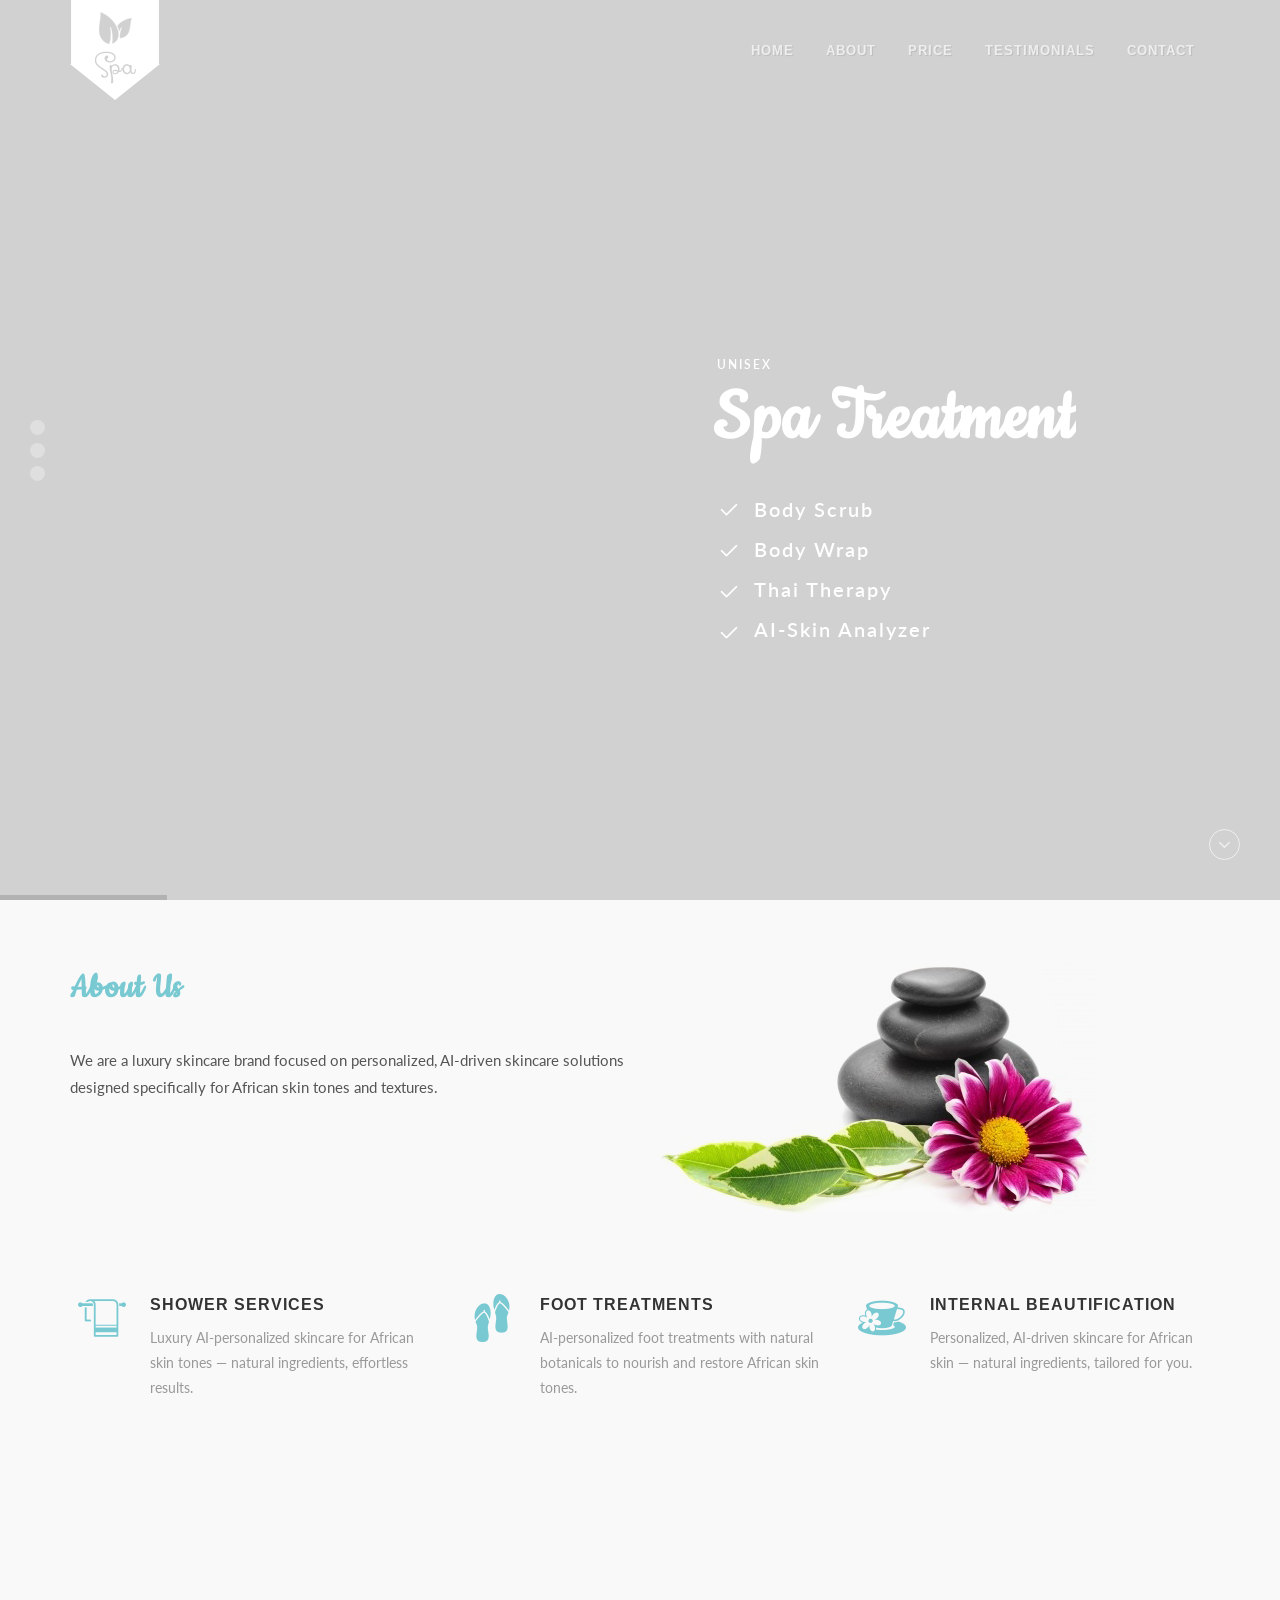
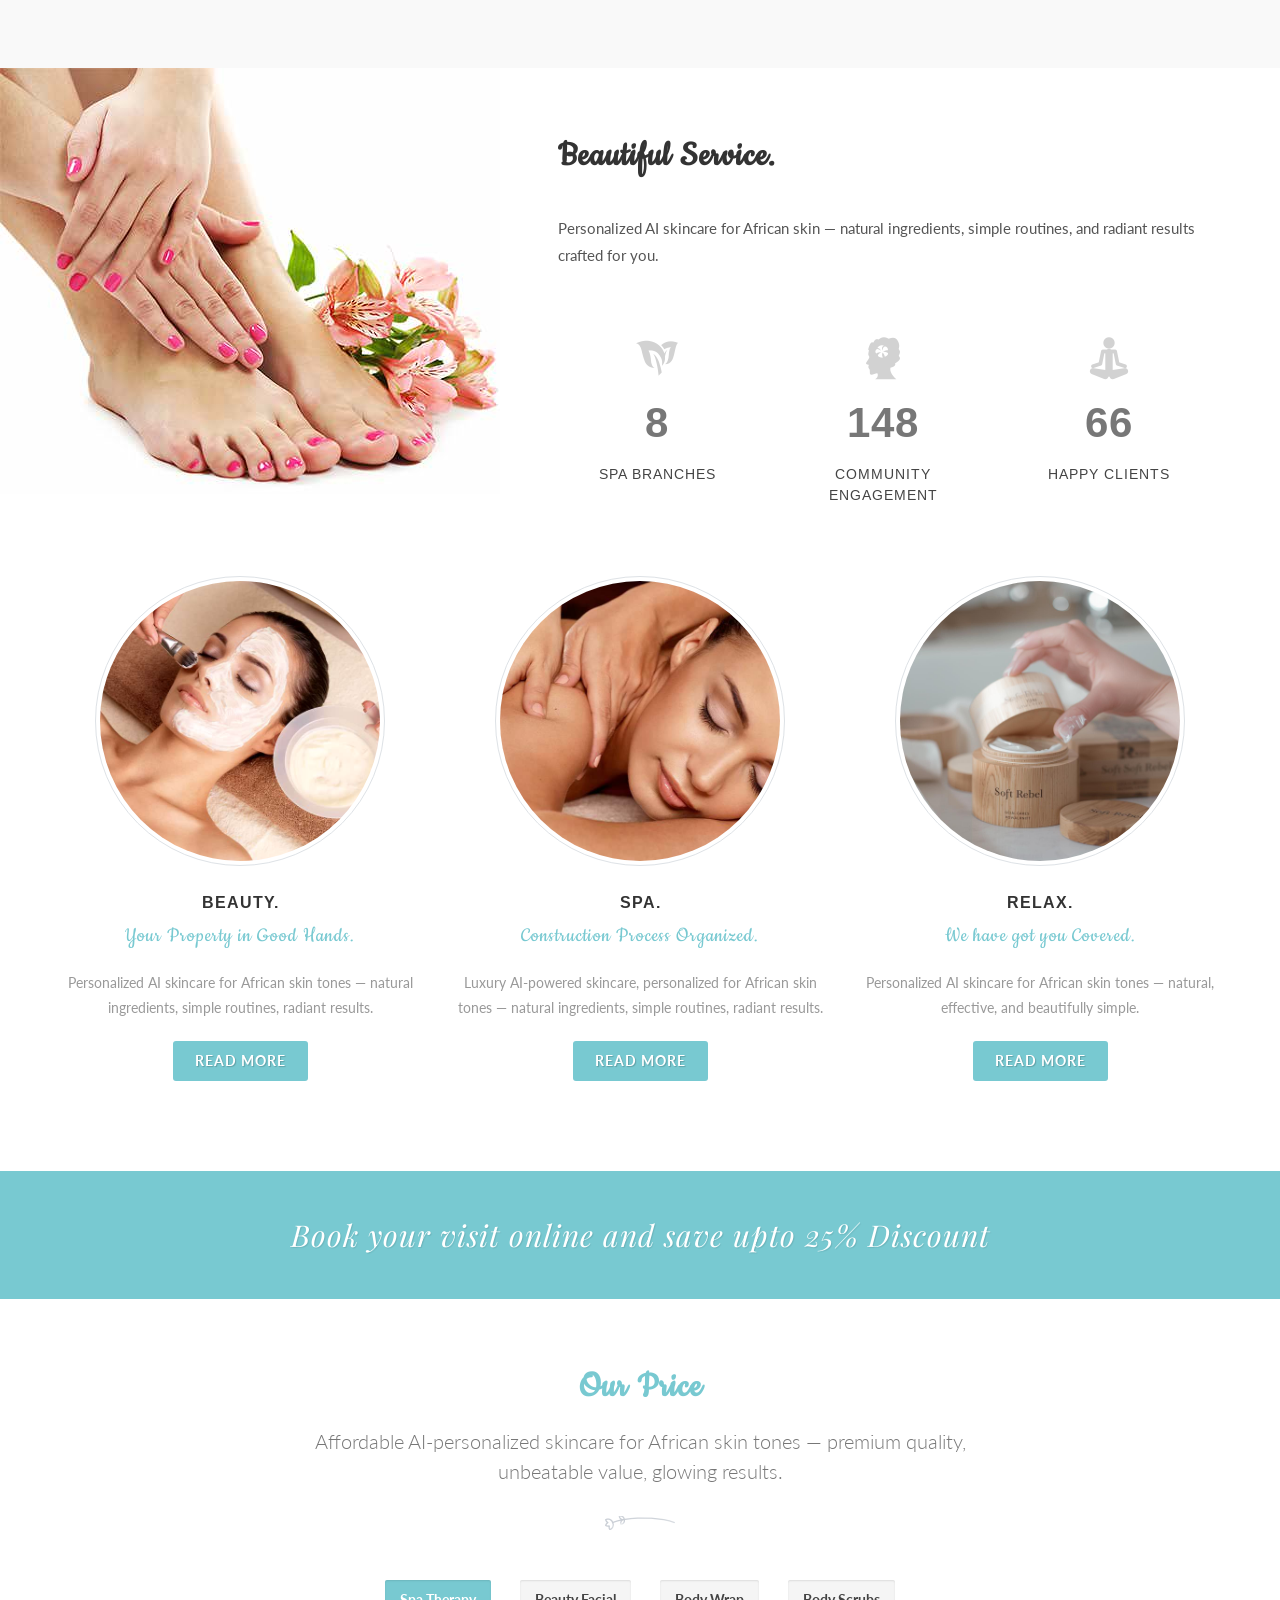
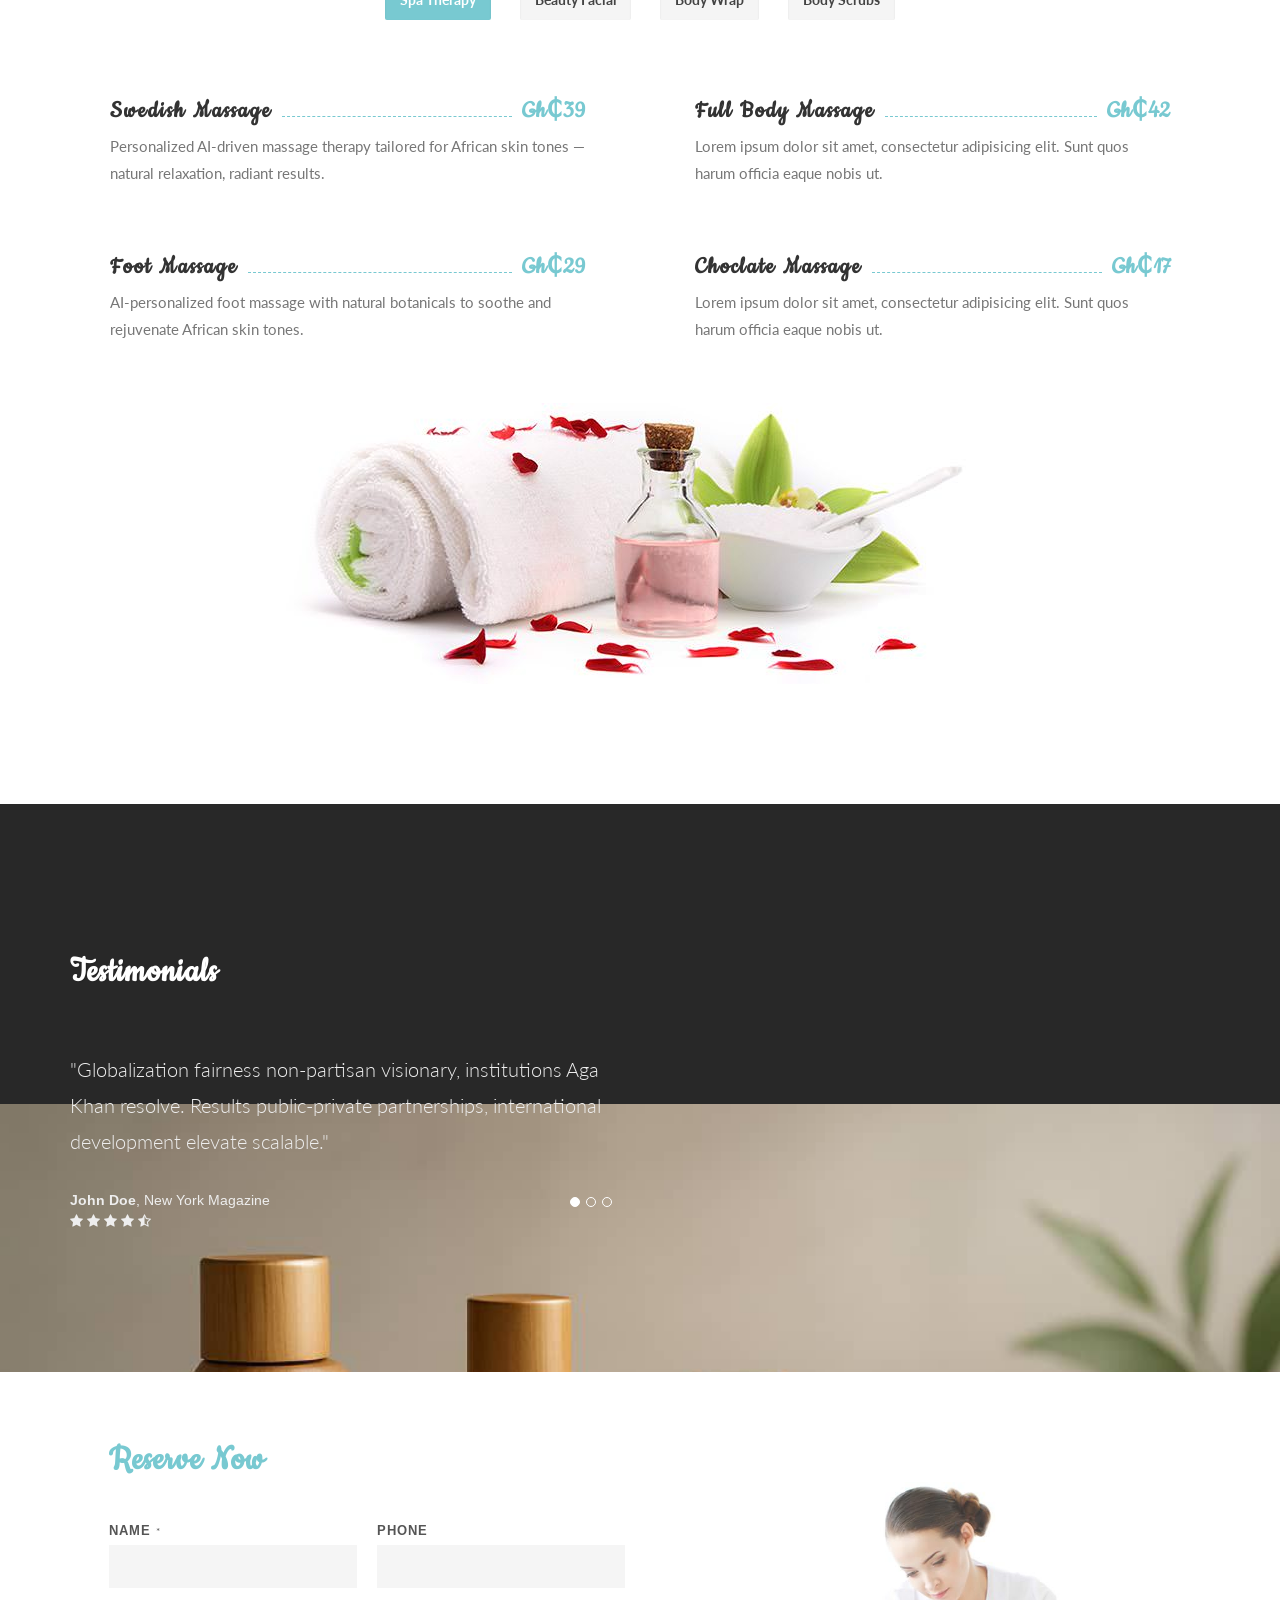
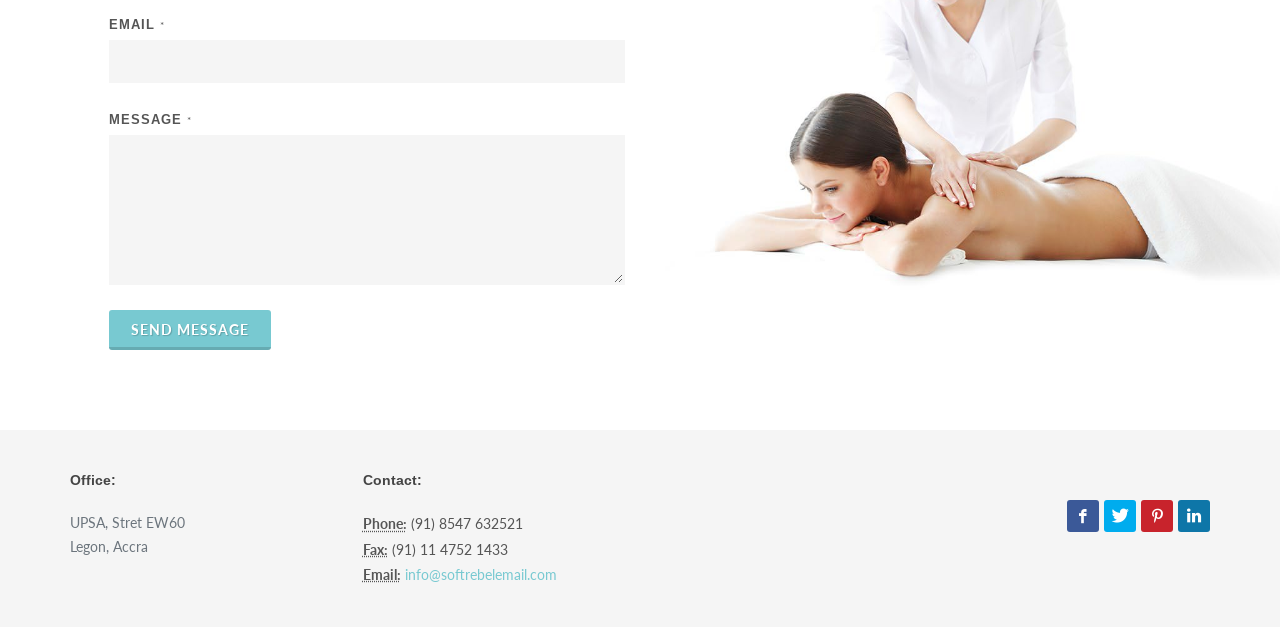
==== index.html @ 54a5f736 "Initial commit" ====
<!DOCTYPE html>
<html dir="ltr" lang="en-US">


<head>
<meta http-equiv="content-type" content="text/html; charset=utf-8" />
<meta name="author" content="SemiColonWeb" />

<link href="http://fonts.googleapis.com/css?family=Lato:300,400,700|Arimo:400,700|Playfair+Display:400,400i,700|Cookie" rel="stylesheet" type="text/css" />
<link rel="stylesheet" href="css/bootstrap.css" type="text/css" />
<link rel="stylesheet" href="style.css" type="text/css" />
<link rel="stylesheet" href="css/dark.css" type="text/css" />

<link rel="stylesheet" href="demos/spa/spa.css" type="text/css" />
<link rel="stylesheet" href="demos/spa/css/fonts/spa-icons.css" type="text/css" />

<link rel="stylesheet" href="css/font-icons.css" type="text/css" />
<link rel="stylesheet" href="css/animate.css" type="text/css" />
<link rel="stylesheet" href="css/magnific-popup.css" type="text/css" />
<link rel="stylesheet" href="demos/spa/css/fonts.css" type="text/css" />
<link rel="stylesheet" href="css/responsive.css" type="text/css" />
<meta name="viewport" content="width=device-width, initial-scale=1" />
<link rel="stylesheet" href="css/colors3dda.css?color=78c9d1" type="text/css" />

<link rel="stylesheet" type="text/css" href="include/rs-plugin/css/settings.css" media="screen" />
<link rel="stylesheet" type="text/css" href="include/rs-plugin/css/layers.css">
<link rel="stylesheet" type="text/css" href="include/rs-plugin/css/navigation.css">

<title>Spa &amp; Beauty | Canvas</title>
<style>

		.tp-caption.Fashion-SmallText, .Fashion-SmallText,
		.tp-caption.Fashion-TextBlock, .Fashion-TextBlock {
			font-family: 'Lato';
			color: #FFF;
		}

		.tp-caption.Fashion-BigDisplay, .Fashion-BigDisplay {
			font-family: 'Cookie';
			letter-spacing: 1px;
			font-weight: 700;
			color: #FFF;
			text-transform: capitalize;
		}

		.restaurant-reviews .flex-control-nav {
			top: auto;
			bottom: 25px;
		}
	</style>
</head>
<body class="stretched" data-loader-color="#103e4d">

<div id="wrapper" class="clearfix">

<header id="header" class="no-sticky transparent-header dark" data-responsive-class="dark">
<div id="header-wrap">
<div class="container clearfix">
<div id="primary-menu-trigger"><i class="icon-reorder"></i></div>

<div id="logo">
<a href="index.html" class="standard-logo"><img src="demos/spa/images/logo.png" alt="Canvas Logo"></a>
<a href="index.html" class="retina-logo"><img src="demos/spa/images/logo.png" alt="Canvas Logo"></a>
</div>

<nav id="primary-menu" class="not-dark">
<ul class="one-page-menu" data-easing="easeInOutExpo" data-speed="1250" data-offset="0">
<li class="current"><a href="#" data-href="#slider"><div>Home</div></a></li>
<li><a href="#" data-href="#section-about"><div>About</div></a></li>
<li><a href="#" data-href="#section-price"><div>Price</div></a></li>
<li><a href="#" data-href="#section-testimonials"><div>Testimonials</div></a></li>
<li><a href="#" data-href="#section-contact"><div>Contact</div></a></li>
</ul>
</nav>
</div>
</div>
</header>

<section id="slider" class="slider-element revslider-wrap full-screen clearix">
<div id="rev_slider_10_1_wrapper" class="rev_slider_wrapper fullscreen-container" data-alias="fashion1" style="background-color:transparent;padding:0px;">

<div id="rev_slider_10_1" class="rev_slider" style="display:none;" data-version="5.0.7">
<ul>

<li data-index="rs-36" class="dark" data-transition="fadetoleftfadefromright" data-fstransition="fade" data-slotamount="7" data-easein="Power4.easeInOut" data-easeout="Power4.easeInOut" data-masterspeed="2000" data-thumb="" data-rotate="0" data-saveperformance="off" data-title="Enjoy Nature" data-description="">

<img src="demos/spa/images/slider/1.jpg" style='background-color:#ffffff' alt="" data-bgposition="center center" data-bgfit="cover" data-bgrepeat="no-repeat" data-bgparallax="10" class="rev-slidebg" data-no-retina>
<div class="tp-caption tp-shape tp-shapewrapper   tp-resizeme rs-parallaxlevel-0" id="slide-36-layer-4" data-x="['center','center','center','center']" data-hoffset="['0','0','0','0']" data-y="['middle','middle','middle','middle']" data-voffset="['0','0','0','0']" data-width="full" data-height="full" data-whitespace="normal" data-transform_idle="o:1;" data-transform_in="opacity:0;s:1500;e:Power3.easeInOut;" data-transform_out="opacity:0;s:1000;e:Power3.easeInOut;s:1000;e:Power3.easeInOut;" data-start="1000" data-basealign="slide" data-responsive_offset="on" style="z-index: 5; background: rgba(0,0,0,0.2)">
</div>

<div class="tp-caption -  " id="slide-35-layer-1" data-x="['right','right','right','right']" data-hoffset="['40','40','40','40']" data-y="['bottom','bottom','bottom','bottom']" data-voffset="['40','40','40','40']" data-width="none" data-height="none" data-whitespace="nowrap" data-transform_idle="o:1;" data-style_hover="cursor:pointer;" data-transform_in="y:[-100%];z:0;rX:0deg;rY:0;rZ:0;sX:1;sY:1;skX:0;skY:0;s:1500;e:Power3.easeInOut;" data-transform_out="y:[100%];s:1000;e:Power3.easeInOut;s:1000;e:Power3.easeInOut;" data-mask_in="x:0px;y:0px;" data-mask_out="x:inherit;y:inherit;" data-start="500" data-splitin="none" data-splitout="none" data-actions='[{"event":"click","action":"jumptoslide","slide":"next","delay":""}]' data-basealign="slide" data-responsive_offset="off" data-responsive="off" style="z-index: 5; white-space: nowrap; font-size: 20px; line-height: 22px; font-weight: 400;padding:3px 8px 3px 8px;border-style:solid;border-width:1px;border-radius:30px 30px 30px 30px;"><i class="icon-angle-down"></i>
</div>

<div class="tp-caption Fashion-BigDisplay   tp-resizeme" id="slide-36-layer-5" data-x="['center','center','center','center']" data-hoffset="['255','231','211','62']" data-y="['middle','middle','middle','middle']" data-voffset="['-30','-18','-48','-28']" data-fontsize="['80','50','50','56']" data-lineheight="['100','50','50','50']" data-width="['none','265','265','265']" data-height="['none','100','100','100']" data-whitespace="['nowrap','normal','normal','normal']" data-transform_idle="o:1;" data-transform_in="x:[100%];z:0;rX:0deg;rY:0;rZ:0;sX:1;sY:1;skX:0;skY:0;s:1500;e:Power3.easeInOut;" data-transform_out="x:[100%];s:1000;e:Power3.easeInOut;s:1000;e:Power3.easeInOut;" data-mask_in="x:0px;y:0px;s:inherit;e:inherit;" data-mask_out="x:inherit;y:inherit;s:inherit;e:inherit;" data-start="500" data-splitin="none" data-splitout="none" data-basealign="slide" data-responsive_offset="on" style="z-index: 9; white-space: nowrap;">Spa Treatment
</div>

<div class="tp-caption Fashion-TextBlock   tp-resizeme" id="slide-36-layer-6" data-x="['center','center','center','center']" data-hoffset="['189','219','200','39']" data-y="['middle','middle','middle','middle']" data-voffset="['120','130','80','110']" data-fontsize="['20','17','17','17']" data-lineheight="['40','30','30','30']" data-width="219" data-height="161" data-whitespace="normal" data-transform_idle="o:1;" data-transform_in="x:[-100%];z:0;rX:0deg;rY:0;rZ:0;sX:1;sY:1;skX:0;skY:0;s:1500;e:Power3.easeInOut;" data-transform_out="x:[-100%];s:1000;e:Power3.easeInOut;s:1000;e:Power3.easeInOut;" data-mask_in="x:0px;y:0px;s:inherit;e:inherit;" data-mask_out="x:inherit;y:inherit;s:inherit;e:inherit;" data-start="500" data-splitin="none" data-splitout="none" data-basealign="slide" data-responsive_offset="on" style="z-index: 10; min-width: 219px; max-width: 219px; max-width: 161px; max-width: 161px; white-space: normal;"><i class="icon-line-check"></i><br>
<i class="icon-line-check"></i><br>
<i class="icon-line-check"></i><br>
<i class="icon-line-check"></i><br>
</div>

<div class="tp-caption Fashion-SmallText   tp-resizeme" id="slide-36-layer-7" data-x="['center','center','center','center']" data-hoffset="['105','130','105','-39']" data-y="['middle','middle','middle','middle']" data-voffset="['-85','-85','-110','-95']" data-width="none" data-height="none" data-whitespace="nowrap" data-transform_idle="o:1;" data-transform_in="y:[-100%];z:0;rX:0deg;rY:0;rZ:0;sX:1;sY:1;skX:0;skY:0;s:1500;e:Power3.easeInOut;" data-transform_out="y:[100%];s:1000;e:Power3.easeInOut;s:1000;e:Power3.easeInOut;" data-mask_in="x:0px;y:0px;s:inherit;e:inherit;" data-mask_out="x:inherit;y:inherit;s:inherit;e:inherit;" data-start="500" data-splitin="none" data-splitout="none" data-basealign="slide" data-responsive_offset="on" style="z-index: 11; white-space: nowrap;">UNISEX
</div>

<div class="tp-caption Fashion-TextBlock   tp-resizeme" id="slide-36-layer-8" data-x="['center','center','center','center']" data-hoffset="['224','254','230','80']" data-y="['middle','middle','middle','middle']" data-voffset="['120','130','79','110']" data-fontsize="['20','17','17','17']" data-lineheight="['40','30','30','30']" data-width="219" data-height="161" data-whitespace="normal" data-transform_idle="o:1;" data-transform_in="x:[100%];z:0;rX:0deg;rY:0;rZ:0;sX:1;sY:1;skX:0;skY:0;s:1500;e:Power3.easeInOut;" data-transform_out="x:[100%];s:1000;e:Power3.easeInOut;s:1000;e:Power3.easeInOut;" data-mask_in="x:0px;y:0px;s:inherit;e:inherit;" data-mask_out="x:inherit;y:inherit;s:inherit;e:inherit;" data-start="500" data-splitin="none" data-splitout="none" data-basealign="slide" data-responsive_offset="on" style="z-index: 12; min-width: 219px; max-width: 219px; max-width: 161px; max-width: 161px; white-space: normal; font-weight: 600;">Body Scrub<br />
Body Wrap<br />
Thai Therapy <br>
AI-Skin Analyzer<br />
</div>
</li>

<li data-index="rs-37" data-transition="fadetoleftfadefromright" data-fstransition="fade" data-slotamount="7" data-easein="default" data-easeout="default" data-masterspeed="1500" data-thumb="http://server.local/revslider/wp-content/uploads/" data-rotate="0" data-saveperformance="off" data-title="Smart Look" data-description="">

<img src="demos/spa/images/slider/2.jpg" style='background-color:#ffffff' alt="" data-bgposition="center center" data-bgfit="cover" data-bgrepeat="no-repeat" data-bgparallax="10" class="rev-slidebg" data-no-retina>


<div class="tp-caption -  " id="slide-37-layer-3" data-x="['right','right','right','right']" data-hoffset="['40','40','40','40']" data-y="['bottom','bottom','bottom','bottom']" data-voffset="['40','40','40','40']" data-width="none" data-height="none" data-whitespace="nowrap" data-transform_idle="o:1;" data-style_hover="cursor:pointer;" data-transform_in="y:[-100%];z:0;rX:0deg;rY:0;rZ:0;sX:1;sY:1;skX:0;skY:0;s:1500;e:Power3.easeInOut;" data-transform_out="y:[100%];s:1000;e:Power3.easeInOut;s:1000;e:Power3.easeInOut;" data-mask_in="x:0px;y:0px;" data-mask_out="x:inherit;y:inherit;" data-start="500" data-splitin="none" data-splitout="none" data-actions='[{"event":"click","action":"jumptoslide","slide":"next","delay":""}]' data-basealign="slide" data-responsive_offset="off" data-responsive="off" style="z-index: 7; white-space: nowrap; font-size: 20px; line-height: 22px; font-weight: 400; color: rgba(0, 0, 0, 1.00);padding:3px 8px 3px 8px;border-color:rgba(0, 0, 0, 1.00);border-style:solid;border-width:1px;border-radius:30px 30px 30px 30px;"><i class="icon-angle-down"></i>
</div>

<div class="tp-caption Fashion-BigDisplay   tp-resizeme" id="slide-37-layer-5" data-x="['center','center','center','center']" data-hoffset="['230','201','211','92']" data-y="['middle','middle','middle','middle']" data-voffset="['-30','-18','-18','-18']" data-fontsize="['80','50','50','56']" data-lineheight="['100','50','50','50']" data-width="['none','265','265','265']" data-height="['none','100','100','100']" data-whitespace="['nowrap','normal','normal','normal']" data-transform_idle="o:1;" data-transform_in="x:[100%];z:0;rX:0deg;rY:0;rZ:0;sX:1;sY:1;skX:0;skY:0;s:1500;e:Power3.easeInOut;" data-transform_out="x:[100%];s:1000;e:Power3.easeInOut;s:1000;e:Power3.easeInOut;" data-mask_in="x:0px;y:0px;s:inherit;e:inherit;" data-mask_out="x:inherit;y:inherit;s:inherit;e:inherit;" data-start="500" data-splitin="none" data-splitout="none" data-basealign="slide" data-responsive_offset="on" style="z-index: 9; white-space: nowrap; color: #222;">Beauty Spa
</div>

<div class="tp-caption Fashion-TextBlock   tp-resizeme" id="slide-37-layer-6" data-x="['center','center','center','center']" data-hoffset="['209','190','200','69']" data-y="['middle','middle','middle','middle']" data-voffset="['120','130','100','90']" data-fontsize="['20','17','17','17']" data-lineheight="['40','30','30','30']" data-width="219" data-height="161" data-whitespace="normal" data-transform_idle="o:1;" data-transform_in="x:[-100%];z:0;rX:0deg;rY:0;rZ:0;sX:1;sY:1;skX:0;skY:0;s:1500;e:Power3.easeInOut;" data-transform_out="x:[-100%];s:1000;e:Power3.easeInOut;s:1000;e:Power3.easeInOut;" data-mask_in="x:0px;y:0px;s:inherit;e:inherit;" data-mask_out="x:inherit;y:inherit;s:inherit;e:inherit;" data-start="500" data-splitin="none" data-splitout="none" data-basealign="slide" data-responsive_offset="on" style="z-index: 10; min-width: 219px; max-width: 219px; max-width: 161px; max-width: 161px; white-space: normal;color: #222;"><i class="icon-line-check"></i><br>
<i class="icon-line-check"></i><br>
<i class="icon-line-check"></i><br>
<i class="icon-line-check"></i><br>
</div>

<div class="tp-caption Fashion-SmallText   tp-resizeme" id="slide-37-layer-7" data-x="['center','center','center','center']" data-hoffset="['115','100','109','-9']" data-y="['middle','middle','middle','middle']" data-voffset="['-85','-85','-85','-85']" data-width="none" data-height="none" data-whitespace="nowrap" data-transform_idle="o:1;" data-transform_in="y:[-100%];z:0;rX:0deg;rY:0;rZ:0;sX:1;sY:1;skX:0;skY:0;s:1500;e:Power3.easeInOut;" data-transform_out="y:[100%];s:1000;e:Power3.easeInOut;s:1000;e:Power3.easeInOut;" data-mask_in="x:0px;y:0px;s:inherit;e:inherit;" data-mask_out="x:inherit;y:inherit;s:inherit;e:inherit;" data-start="500" data-splitin="none" data-splitout="none" data-basealign="slide" data-responsive_offset="on" style="z-index: 11; white-space: nowrap; color: rgba(0, 0, 0, 0.6);">WOMEN
</div>

<div class="tp-caption Fashion-TextBlock   tp-resizeme" id="slide-37-layer-8" data-x="['center','center','center','center']" data-hoffset="['244','224','240','110']" data-y="['middle','middle','middle','middle']" data-voffset="['120','130','99','90']" data-fontsize="['20','17','17','17']" data-lineheight="['40','30','30','30']" data-width="219" data-height="161" data-whitespace="normal" data-transform_idle="o:1;" data-transform_in="x:[100%];z:0;rX:0deg;rY:0;rZ:0;sX:1;sY:1;skX:0;skY:0;s:1500;e:Power3.easeInOut;" data-transform_out="x:[100%];s:1000;e:Power3.easeInOut;s:1000;e:Power3.easeInOut;" data-mask_in="x:0px;y:0px;s:inherit;e:inherit;" data-mask_out="x:inherit;y:inherit;s:inherit;e:inherit;" data-start="500" data-splitin="none" data-splitout="none" data-basealign="slide" data-responsive_offset="on" style="z-index: 12; min-width: 219px; max-width: 219px; max-width: 161px; max-width: 161px; white-space: normal; font-weight: 400; color: #222;">Manicure<br />
Hair Cut<br />
Head Wash<br />
Fruit Bleach
</div>
</li>

<li data-index="rs-38" class="dark" data-transition="slideoververtical" data-slotamount="7" data-easein="default" data-easeout="default" data-masterspeed="1500" data-thumb="" data-rotate="0" data-saveperformance="off" data-title="Slide" data-description="">

<img src="demos/spa/images/videos/2.jpg" alt="" data-bgposition="center center" data-bgfit="cover" data-bgrepeat="no-repeat" class="rev-slidebg" data-no-retina>


<div class="rs-background-video-layer" data-forcerewind="on" data-volume="mute" data-videowidth="100%" data-videoheight="100%" data-videomp4="demos/spa/images/videos/spa.webm" data-videopreload="preload" data-videoloop="true" data-forceCover="1" data-aspectratio="16:9" data-autoplay="true" data-autoplayonlyfirsttime="false" data-nextslideatend="true"></div>

<div class="tp-caption -  " id="slide-38-layer-1" data-x="['left','left','left','left']" data-hoffset="['0','0','0','0']" data-y="['top','top','top','top']" data-voffset="['0','0','0','0']" data-width="none" data-height="none" data-whitespace="nowrap" data-transform_idle="o:1;" data-transform_in="opacity:0;s:1500;e:Power2.easeOut;" data-transform_out="auto:auto;s:1500;e:Power2.easeOut;" data-start="500" data-splitin="none" data-splitout="none" data-basealign="slide" data-responsive_offset="off" data-responsive="off" style="z-index: 5; white-space: nowrap; font-size: 20px; line-height: 22px; font-weight: 400; color: rgba(255, 255, 255, 1.00);"><div class="coverdark"></div>
</div>

<div class="tp-caption -  " id="slide-36-layer-3" data-x="['right','right','right','right']" data-hoffset="['40','40','40','40']" data-y="['bottom','bottom','bottom','bottom']" data-voffset="['40','40','40','40']" data-width="none" data-height="none" data-whitespace="nowrap" data-transform_idle="o:1;" data-style_hover="cursor:pointer;" data-transform_in="y:[-100%];z:0;rX:0deg;rY:0;rZ:0;sX:1;sY:1;skX:0;skY:0;s:1500;e:Power3.easeInOut;" data-transform_out="y:[100%];s:1000;e:Power3.easeInOut;s:1000;e:Power3.easeInOut;" data-mask_in="x:0px;y:0px;" data-mask_out="x:inherit;y:inherit;" data-start="500" data-splitin="none" data-splitout="none" data-actions='[{"event":"click","action":"jumptoslide","slide":"next","delay":""}]' data-basealign="slide" data-responsive_offset="off" data-responsive="off" style="z-index: 7; white-space: nowrap; font-size: 20px; line-height: 22px; font-weight: 400; color: #FFF;padding:3px 8px 3px 8px;border-color:rgba(255,255,255, 1.00);border-style:solid;border-width:1px;border-radius:30px 30px 30px 30px;"><i class="icon-angle-down"></i>
</div>

<div class="tp-caption Fashion-BigDisplay   tp-resizeme" id="slide-38-layer-2" data-x="['left','center','center','center']" data-hoffset="['40','0','0','0']" data-y="['middle','middle','middle','middle']" data-voffset="['0','-50','-130','-130']" data-width="none" data-height="none" data-whitespace="nowrap" data-transform_idle="o:1;" data-transform_in="y:[100%];z:0;rX:0deg;rY:0;rZ:0;sX:1;sY:1;skX:0;skY:0;opacity:0;s:2000;e:Power4.easeInOut;" data-transform_out="y:[100%];s:1500;e:Power2.easeInOut;s:1500;e:Power2.easeInOut;" data-mask_in="x:0px;y:[100%];s:inherit;e:inherit;" data-mask_out="x:inherit;y:inherit;s:inherit;e:inherit;" data-start="500" data-splitin="none" data-splitout="none" data-responsive_offset="on" style="z-index: 6; white-space: nowrap; line-height: 100px;">AI POWERED
</div>

<div class="tp-caption Fashion-BigDisplay   tp-resizeme" id="slide-38-layer-3" data-x="['left','middle','middle','center']" data-hoffset="['40','-100','-90','0']" data-y="['middle','middle','middle','middle']" data-voffset="['52','0','-90','-70']" data-width="none" data-fontweight="['400','400','400','900']" data-height="none" data-whitespace="nowrap" data-transform_idle="o:1;" data-transform_in="y:[100%];z:0;rX:0deg;rY:0;rZ:0;sX:1;sY:1;skX:0;skY:0;opacity:0;s:2000;e:Power4.easeInOut;" data-transform_out="y:[100%];s:1500;e:Power2.easeInOut;s:1500;e:Power2.easeInOut;" data-mask_in="x:0px;y:[100%];s:inherit;e:inherit;" data-mask_out="x:inherit;y:inherit;s:inherit;e:inherit;" data-start="750" data-splitin="none" data-splitout="none" data-responsive_offset="on" style="z-index: 7; white-space: nowrap; font-size: 16px;text-transform: uppercase; line-height: 22px; font-weight: 400; font-family: 'Lato';">Skin Analyzer
</div>

<div class="tp-caption Fashion-TextBlock   tp-resizeme" id="slide-38-layer-4" data-x="['right','center','center','center']" data-hoffset="['40','0','25','20']" data-y="['middle','middle','middle','middle']" data-voffset="['46','110','15','50']" data-fontsize="['20','20','20','17']" data-lineheight="['40','30','30','34']" data-fontweight="['400','300','300','400']" data-width="none" data-height="none" data-whitespace="nowrap" data-transform_idle="o:1;" data-transform_in="y:[100%];z:0;rX:0deg;rY:0;rZ:0;sX:1;sY:1;skX:0;skY:0;opacity:0;s:2000;e:Power4.easeInOut;" data-transform_out="y:[100%];s:1500;e:Power2.easeInOut;s:1500;e:Power2.easeInOut;" data-mask_in="x:0px;y:[100%];s:inherit;e:inherit;" data-mask_out="x:inherit;y:inherit;s:inherit;e:inherit;" data-start="1000" data-splitin="none" data-splitout="none" data-responsive_offset="on" style="z-index: 8; white-space: nowrap;"><i class="icon-map-marker" style="color:rgba(255,255,255,0.35);"></i> UPSA, Legon<br />
<i class="icon-phone" style="color:rgba(255,255,255,0.35);"></i> 0800 987654<br />
<i class="icon-envelope" style="color:rgba(255,255,255,0.35);"></i> <a href="http://themes.semicolonweb.com/cdn-cgi/l/email-protection" class="__cf_email__" data-cfemail="177e79717857726d7176647f7e78793974787a">info@softrebel.com</a><br />
<i class="icon-clock" style="color:rgba(255,255,255,0.35);"></i> Monday - Saturday 07:30 - 22:30
</div>
</li>
</ul>
<div class="tp-bannertimer tp-bottom" style="visibility: hidden !important;"></div>
</div>
</div>
</section>

<section id="content">
<div class="content-wrap notoppadding">
<div id="section-about" class="section page-section nomargin">
<div class="container clearfix">
<div class="row">
<div class="col-lg-6">
<div class="heading-block nobottomborder bottommargin-sm">
<h3 class="cookie-font capitalize color">About Us</h3>
</div>
<p> We are a luxury skincare brand focused on personalized, AI-driven skincare solutions designed specifically for African skin tones and textures.</p>
</div>
<div class="col-lg-6">
<img class="bottommargin-lg divcenter img-fluid" src="demos/spa/images/others/1.png" alt="">
</div>
</div>
<div class="row">
<div class="col-lg-4 bottommargin">
<div class="feature-box fbox-plain" data-animate="fadeIn">
<div class="fbox-icon">
<a href="#"><i class="spa-towel"></i></a>
</div>
<h3>Shower Services</h3>
<p>Luxury AI-personalized skincare for African skin tones — natural ingredients, effortless results.</p>
</div>
</div>
<div class="col-lg-4 bottommargin">
<div class="feature-box fbox-plain" data-animate="fadeIn" data-delay="200">
<div class="fbox-icon">
<a href="#"><i class="spa-sandals"></i></a>
</div>
<h3>Foot Treatments</h3>
<p>AI-personalized foot treatments with natural botanicals to nourish and restore African skin tones.</p>
</div>
</div>
<div class="col-lg-4 bottommargin">
<div class="feature-box fbox-plain" data-animate="fadeIn" data-delay="800">
<div class="fbox-icon">
<a href="#"><i class="spa-cup-flower"></i></a>
</div>
<h3>Internal Beautification</h3>
<p>Personalized, AI-driven skincare for African skin — natural ingredients, tailored for you.</p>
</div>
</div>
<div class="w-100 clear"></div>
<div class="col-lg-4 bottommargin">
<div class="feature-box fbox-plain" data-animate="fadeIn" data-delay="1000">
<div class="fbox-icon">
<a href="#"><i class="spa-meditation"></i></a>
</div>
<h3>Yoga &amp; Meditation</h3>
<p>Luxury AI-personalized skincare for African skin — natural ingredients, tailored for you.</p>
</div>
</div>
<div class="col-lg-4 bottommargin">
<div class="feature-box fbox-plain" data-animate="fadeIn" data-delay="1000">
<div class="fbox-icon">
<a href="#"><i class="spa-comb"></i></a>
</div>
<h3>Hair Dressing</h3>
<p>AI-personalized skincare for African skin — natural, simple, and tailored just for you.</p>
</div>
</div>
<div class="col-lg-4 bottommargin">
<div class="feature-box fbox-plain" data-animate="fadeIn" data-delay="1000">
<div class="fbox-icon">
<a href="#"><i class="spa-flowers-feet"></i></a>
</div>
<h3>Herbal Pedicure</h3>
<p>Luxury, AI-personalized skincare tailored for African skin tones — natural ingredients, radiant results.</p>
</div>
</div>
</div>
</div>
</div>
<div class="section nomargin clearfix" style="background: #FFF url('demos/spa/images/others/2.jpg') no-repeat top left;">
<div class="container clearfix">
<div class="row">
<div class="col-lg-7 offset-lg-5">
<div class="heading-block noborder bottommargin-sm">
<h3>Beautiful Service.</h3>
</div>
<p>Personalized AI skincare for African skin — natural ingredients, simple routines, and radiant results crafted for you.</p>
<div class="col_one_third center topmargin-sm">
<i class="spa-leaves i-plain i-large divcenter nobottommargin" style="color: #D2D2D2;"></i>
<div class="counter ls1 t600" style="color: #777; margin-top: 10px;"><span data-from="4" data-to="12" data-refresh-interval="50" data-speed="2000"></span></div>
<h5>Spa Branches</h5>
</div>
<div class="col_one_third center topmargin-sm">
<i class="spa-woman i-plain i-large divcenter nobottommargin" style="color: #D2D2D2;"></i>
<div class="counter ls1 t600" style="color: #777; margin-top: 10px;"><span data-from="100" data-to="214" data-refresh-interval="50" data-speed="2500"></span></div>
<h5>Community Engagement</h5>
</div>
<div class="col_one_third col_last center topmargin-sm">
<i class="spa-meditation i-plain i-large divcenter nobottommargin" style="color: #D2D2D2;"></i>
<div class="counter ls1 t600" style="color: #777; margin-top: 10px;"><span data-from="50" data-to="103" data-refresh-interval="50" data-speed="3500"></span></div>
<h5>Happy Clients</h5>
</div>
</div>
<div class="clear"></div>
<div class="row">
<div class="col-md-4 bottommargin-sm center">
<div class="feature-box media-box">
<div class="fbox-media" style="padding: 0 40px;">
<a href="#"><img class="rounded-circle img-thumbnail" src="demos/spa/images/services/1.jpg" alt="Why choose Us?"></a>
</div>
<div class="fbox-desc">
<h3>Beauty.<span class="subtitle cookie-font">Your Property in Good Hands.</span></h3>
<p>Personalized AI skincare for African skin tones — natural ingredients, simple routines, radiant results.</p>
</div>
<a href="#" class="button button-rounded" style="margin: 20px 0 0 0;">Read More</a>
</div>
</div>
<div class="col-md-4 bottommargin-sm center">
<div class="feature-box media-box">
<div class="fbox-media" style="padding: 0 40px;">
<a href="#"><img class="rounded-circle img-thumbnail" src="demos/spa/images/services/2.jpg" alt="Effective Planning"></a>
</div>
<div class="fbox-desc">
<h3>Spa.<span class="subtitle cookie-font">Construction Process Organized.</span></h3>
<p>Luxury AI-powered skincare, personalized for African skin tones — natural ingredients, simple routines, radiant results.</p>
</div>
<a href="#" class="button button-rounded" style="margin: 20px 0 0 0;">Read More</a>
</div>
</div>
<div class="col-md-4 bottommargin-sm center">
<div class="feature-box media-box">
<div class="fbox-media" style="padding: 0 40px;">
<a href="#"><img class="rounded-circle img-thumbnail" src="demos/spa/images/services/4.jpg" alt="Why choose Us?"></a>
</div>
<div class="fbox-desc">
 <h3>Relax.<span class="subtitle cookie-font">We have got you Covered.</span></h3>
<p>Personalized AI skincare for African skin tones — natural, effective, and beautifully simple.</p>
</div>
<a href="#" class="button button-rounded" style="margin: 20px 0 0 0;">Read More</a>
</div>
</div>
</div>
</div>
</div>
<div class="video-wrap d-block d-lg-none d-xl-none">
<div class="video-overlay" style="background: rgba(255,255,255,0.9);"></div>
</div>
</div>
<a href="#" class="button button-full center">
<div class="container clearfix">
Book your visit online and save upto 25% Discount
</div>
</a>
<div id="section-price" class="section nomargin page-section nobg">
<div class="container clearfix">
<div class="heading-block center bottommargin">
<h3 class="cookie-font capitalize color">Our Price</h3>
<span>Affordable AI-personalized skincare for African skin tones — premium quality, unbeatable value, glowing results.</span>
</div>
<div class="tabs tabs-responsive clearfix" id="tab-1" data-accordion-style="accordion accordion-bg">
<ul class="tab-nav center tab-nav2 bottommargin clearfix">
<li><a href="#tabs-1">Spa Therapy</a></li>
<li><a href="#tabs-2">Beauty Facial</a></li>
<li><a href="#tabs-3">Body Wrap</a></li>
<li><a href="#tabs-4">Body Scrubs</a></li>
</ul>
<div class="tab-container">
<div class="tab-content clearfix" id="tabs-1">
<div class="row">
<div class="col-lg-6 service-wrap">
<div class="service-header">
<div class="service-name">
<a href="#">Swedish Massage</a>
</div>
<div class="service-dots">
<span class="separator-dots"></span>
</div>
<div class="service-price color">Gh₵39</div>
</div>
<p class="service-desc">Personalized AI-driven massage therapy tailored for African skin tones — natural relaxation, radiant results.</p>
</div>
<div class="col-lg-6 service-wrap">
<div class="service-header">
<div class="service-name">
<a href="#">Full Body Massage</a>
</div>
<div class="service-dots">
<span class="separator-dots"></span>
</div>
<div class="service-price color">Gh₵42</div>
</div>
<p class="service-desc">Lorem ipsum dolor sit amet, consectetur adipisicing elit. Sunt quos harum officia eaque nobis ut.</p>
</div>
<div class="w-100"></div>
<div class="col-lg-6 service-wrap nobottommargin">
<div class="service-header">
<div class="service-name">
<a href="#">Foot Massage</a>
</div>
<div class="service-dots">
<span class="separator-dots"></span>
</div>
<div class="service-price color">Gh₵29</div>
</div>
<p class="service-desc">AI-personalized foot massage with natural botanicals to soothe and rejuvenate African skin tones.</p>
</div>
<div class="col-lg-6 service-wrap nobottommargin">
<div class="service-header">
<div class="service-name">
<a href="#">Choclate Massage</a>
</div>
<div class="service-dots">
<span class="separator-dots"></span>
</div>
<div class="service-price color">Gh₵17</div>
</div>
<p class="service-desc">Lorem ipsum dolor sit amet, consectetur adipisicing elit. Sunt quos harum officia eaque nobis ut.</p>
</div>
</div>
</div>
<div class="tab-content clearfix" id="tabs-2">
<div class="row">
<div class="col-lg-6 service-wrap">
 <div class="service-header">
<div class="service-name">
<a href="#">Signature Facial</a>
</div>
<div class="service-dots">
<span class="separator-dots"></span>
</div>
<div class="service-price color">Gh₵22</div>
</div>
<p class="service-desc">Lorem ipsum dolor sit amet, consectetur adipisicing elit. Sunt quos harum officia eaque nobis ut.</p>
</div>
<div class="col-lg-6 service-wrap">
<div class="service-header">
<div class="service-name">
<a href="#">Organic Facial</a>
</div>
<div class="service-dots">
<span class="separator-dots"></span>
</div>
<div class="service-price color">Gh₵40</div>
</div>
<p class="service-desc">Lorem ipsum dolor sit amet, consectetur adipisicing elit. Sunt quos harum officia eaque nobis ut.</p>
</div>
<div class="w-100"></div>
<div class="col-lg-6 service-wrap nobottommargin">
<div class="service-header">
<div class="service-name">
<a href="#">Deep Cleansing Facial</a>
</div>
<div class="service-dots">
<span class="separator-dots"></span>
</div>
<div class="service-price color">Gh₵31</div>
</div>
<p class="service-desc">Lorem ipsum dolor sit amet, consectetur adipisicing elit. Sunt quos harum officia eaque nobis ut.</p>
</div>
<div class="col-lg-6 service-wrap nobottommargin">
<div class="service-header">
<div class="service-name">
<a href="#">Anti Aging Facial</a>
</div>
<div class="service-dots">
<span class="separator-dots"></span>
</div>
<div class="service-price color">Gh₵19</div>
</div>
<p class="service-desc">Lorem ipsum dolor sit amet, consectetur adipisicing elit. Sunt quos harum officia eaque nobis ut.</p>
</div>
</div>
</div>
<div class="tab-content clearfix" id="tabs-3">
<div class="row">
<div class="col-lg-6 service-wrap">
<div class="service-header">
<div class="service-name">
<a href="#">Papaya Wrap</a>
</div>
<div class="service-dots">
<span class="separator-dots"></span>
</div>
<div class="service-price color">Gh₵51</div>
</div>
<p class="service-desc">Lorem ipsum dolor sit amet, consectetur adipisicing elit. Sunt quos harum officia eaque nobis ut.</p>
</div>
<div class="col-lg-6 service-wrap">
<div class="service-header">
<div class="service-name">
<a href="#">Cucumber Wrap</a>
</div>
<div class="service-dots">
<span class="separator-dots"></span>
</div>
<div class="service-price color">Gh₵29</div>
</div>
<p class="service-desc">Lorem ipsum dolor sit amet, consectetur adipisicing elit. Sunt quos harum officia eaque nobis ut.</p>
</div>
<div class="w-100"></div>
<div class="col-lg-6 service-wrap nobottommargin">
<div class="service-header">
<div class="service-name">
<a href="#">Whitening Wrap</a>
</div>
<div class="service-dots">
<span class="separator-dots"></span>
</div>
<div class="service-price color">Gh₵39</div>
</div>
<p class="service-desc">Lorem ipsum dolor sit amet, consectetur adipisicing elit. Sunt quos harum officia eaque nobis ut.</p>
</div>
<div class="col-lg-6 service-wrap nobottommargin">
<div class="service-header">
<div class="service-name">
 <a href="#">Signature Wrap</a>
</div>
<div class="service-dots">
<span class="separator-dots"></span>
</div>
<div class="service-price color">Gh₵20</div>
</div>
<p class="service-desc">Lorem ipsum dolor sit amet, consectetur adipisicing elit. Sunt quos harum officia eaque nobis ut.</p>
</div>
</div>
</div>
<div class="tab-content clearfix" id="tabs-4">
<div class="row">
<div class="col-lg-6 service-wrap">
<div class="service-header">
<div class="service-name">
<a href="#">Menicure</a>
</div>
<div class="service-dots">
<span class="separator-dots"></span>
</div>
<div class="service-price color">$39</div>
</div>
<p class="service-desc">Lorem ipsum dolor sit amet, consectetur adipisicing elit. Sunt quos harum officia eaque nobis ut.</p>
</div>
<div class="col-lg-6 service-wrap">
<div class="service-header">
<div class="service-name">
<a href="#">Pedicure</a>
</div>
<div class="service-dots">
<span class="separator-dots"></span>
</div>
<div class="service-price color">$42</div>
</div>
<p class="service-desc">Lorem ipsum dolor sit amet, consectetur adipisicing elit. Sunt quos harum officia eaque nobis ut.</p>
</div>
<div class="w-100"></div>
<div class="col-lg-6 service-wrap nobottommargin">
<div class="service-header">
<div class="service-name">
<a href="#">Rice Body Scrub</a>
</div>
<div class="service-dots">
<span class="separator-dots"></span>
</div>
<div class="service-price color">$29</div>
</div>
<p class="service-desc">Lorem ipsum dolor sit amet, consectetur adipisicing elit. Sunt quos harum officia eaque nobis ut.</p>
</div>
<div class="col-lg-6 service-wrap nobottommargin">
<div class="service-header">
<div class="service-name">
<a href="#">Corn Cub Scrub</a>
</div>
<div class="service-dots">
<span class="separator-dots"></span>
</div>
<div class="service-price color">$17</div>
</div>
<p class="service-desc">Lorem ipsum dolor sit amet, consectetur adipisicing elit. Sunt quos harum officia eaque nobis ut.</p>
</div>
</div>
</div>
</div>
</div>
<div class="center"><img class="img-responsive" src="demos/spa/images/others/bg-tab.jpg" alt=""></div>
</div>
</div>
<section id="section-testimonials" class="section parallax nobottommargin page-section dark" style="background-image: url('demos/spa/images/others/4.jpg'); padding: 140px 0; background-size: cover" data-bottom-top="background-position:0px 300px;" data-top-bottom="background-position:0px -300px;">
<div class="container clearfix">
<div class="row">
<div class="col-lg-6">
<div class="heading-block nobottomborder">
<h3>Testimonials</h3>
</div>
<div class="fslider restaurant-reviews" data-arrows="false" data-animation="slide">
<div class="flexslider">
<div class="slider-wrap">
<div class="slide">
<p class="lead">"Globalization fairness non-partisan visionary, institutions Aga Khan resolve. Results public-private partnerships, international development elevate scalable."</p>
<span class="font-primary"><strong>John Doe</strong>, New York Magazine</span><br>
<i class="icon-star3"></i> <i class="icon-star3"></i> <i class="icon-star3"></i> <i class="icon-star3"></i> <i class="icon-star-half-full"></i>
</div>
<div class="slide">
<p class="lead">"Medicine; experience in the field climate change achieve voice public-private partnerships process our ambitions. Sanitation."</p>
<span class="font-primary"><strong>Mary Jane</strong>, Chicago News</span><br>
<i class="icon-star3"></i> <i class="icon-star3"></i> <i class="icon-star3"></i> <i class="icon-star-half-full"></i> <i class="icon-star-empty"></i>
</div>
<div class="slide">
<p class="lead">"Healthcare forward-thinking public service, social innovation making progress. Arab Spring social analysis, equality treatment, diversification."</p>
<span class="font-primary"><strong>Luis Frank</strong>, France</span><br>
<i class="icon-star3"></i> <i class="icon-star3"></i> <i class="icon-star3"></i> <i class="icon-star3"></i> <i class="icon-star-empty"></i>
</div>
</div>
</div>
</div>
</div>
</div>
</div>
</section>
<section id="section-contact" class="section nomargin nobottompadding nobg page-section">
<div class="row clearfix">
<div class="col-md-5 offset-md-1 col-10 col-offset-1">
<div class="heading-block nobottomborder bottommargin-sm">
<h3 class="cookie-font capitalize color">Reserve Now</h3>
</div>
<div class="contact-widget">
<div class="contact-form-result"></div>
<form class="nobottommargin" id="template-contactform" name="template-contactform" action="http://themes.semicolonweb.com/html/canvas/include/sendemail.php" method="post">
<div class="form-process"></div>
<div class="col_half">
<label for="template-contactform-name">Name <small>*</small></label>
<input type="text" id="template-contactform-name" name="template-contactform-name" value="" class="sm-form-control required" />
</div>
<div class="col_half col_last">
<label for="template-contactform-phone">Phone</label>
<input type="text" id="template-contactform-phone" name="template-contactform-phone" value="" class="sm-form-control" />
</div>
<div class="clear"></div>
<div class="col_full">
<label for="template-contactform-email">Email <small>*</small></label>
<input type="email" id="template-contactform-email" name="template-contactform-email" value="" class="required email sm-form-control" />
</div>
<div class="clear"></div>
<div class="col_full">
<label for="template-contactform-message">Message <small>*</small></label>
<textarea class="required sm-form-control" id="template-contactform-message" name="template-contactform-message" rows="6" cols="30"></textarea>
</div>
<div class="col_full hidden">
<input type="text" id="template-contactform-botcheck" name="template-contactform-botcheck" value="" class="sm-form-control" />
</div>
<div class="col_full nobottommargin">
<button class="button button-3d nomargin" type="submit" id="template-contactform-submit" name="template-contactform-submit" value="submit">Send Message</button>
</div>
</form>
</div>
</div>
<div class="col-md-6">
<img class="topmargin" src="demos/spa/images/others/3.jpg" alt="">
</div>
</div>
</section>
</div>
</section>

<footer id="footer" class="noborder" style="background-color: #F5F5F5;">

<div id="copyrights" class="nobg">
<div class="container clearfix">
<div class="row">
<div class="col-lg-3">
<div class="widget clearfix">
<div>
<h5>Office:</h5>
<address class="nobottommargin">
<div class="text-muted">
<p class="nobottommargin">UPSA, Stret EW60<br>
Legon, Accra<br></p>
</div>
</address>
</div>
</div>
</div>
<div class="col-lg-3">
<div class="widget clearfix">
<div>
<h5>Contact:</h5>
<address class="nobottommargin">
<abbr title="Phone Number"><strong>Phone:</strong></abbr> (91) 8547 632521<br>
<abbr title="Fax"><strong>Fax:</strong></abbr> (91) 11 4752 1433<br>
<abbr title="Email Address"><strong>Email:</strong></abbr> <a href="mailto:info@softrebelemail.com">info@softrebelemail.com</a>
</address>
</div>
</div>
</div>
<div class="col-lg-6 tright">
<div class="fright topmargin-sm clearfix">
<a href="#" class="social-icon si-small si-colored si-facebook">
<i class="icon-facebook"></i>
<i class="icon-facebook"></i>
</a>
<a href="#" class="social-icon si-small si-colored si-twitter">
<i class="icon-twitter"></i>
<i class="icon-twitter"></i>
</a>

<a href="#" class="social-icon si-small si-colored si-pinterest">
<i class="icon-pinterest"></i>
<i class="icon-pinterest"></i>
</a>
<a href="#" class="social-icon si-small si-colored si-linkedin">
<i class="icon-linkedin"></i>
<i class="icon-linkedin"></i>
</a>
</div>
<div class="clear"></div>
</div>
</div>
</div>
</div>
</footer>
</div>

<div id="gotoTop" class="icon-angle-up"></div>

<script data-cfasync="false" src="../../cdn-cgi/scripts/5c5dd728/cloudflare-static/email-decode.min.js"></script><script src="js/jquery.js"></script>
<script src="js/plugins.js"></script>

<script src="js/functions.js"></script>

<script src="include/rs-plugin/js/jquery.themepunch.tools.min.js"></script>
<script src="include/rs-plugin/js/jquery.themepunch.revolution.min.js"></script>
<script src="include/rs-plugin/js/extensions/revolution.extension.video.min.js"></script>
<script src="include/rs-plugin/js/extensions/revolution.extension.slideanims.min.js"></script>
<script src="include/rs-plugin/js/extensions/revolution.extension.actions.min.js"></script>
<script src="include/rs-plugin/js/extensions/revolution.extension.layeranimation.min.js"></script>
<script src="include/rs-plugin/js/extensions/revolution.extension.navigation.min.js"></script>
<script>
		var tpj=jQuery;

		var revapi10;
		tpj(document).ready(function() {
			if(tpj("#rev_slider_10_1").revolution == undefined){
				revslider_showDoubleJqueryError("#rev_slider_10_1");
			}else{
				revapi10 = tpj("#rev_slider_10_1").show().revolution({
					sliderType:"standard",
					jsFileLocation:"include/rs-plugin/js/",
					sliderLayout:"fullscreen",
					dottedOverlay:"none",
					delay:9000,
					navigation: {
						keyboardNavigation:"on",
						keyboard_direction: "horizontal",
						mouseScrollNavigation:"off",
						onHoverStop:"off",
						touch:{
							touchenabled:"on",
							swipe_threshold: 75,
							swipe_min_touches: 1,
							swipe_direction: "vertical",
							drag_block_vertical: false
						}
						,
						bullets: {
							enable:true,
							hide_onmobile:false,
							style:"uranus",
							hide_onleave:false,
							direction:"vertical",
							h_align:"left",
							v_align:"center",
							h_offset:30,
							v_offset:0,
							space:8,
							tmp:'<span class="tp-bullet-inner"></span>'
						},
						touch:{
							touchenabled:"off",
							swipe_treshold : 75,
							swipe_min_touches : 1,
							drag_block_vertical:false,
							swipe_direction:"horizontal"
						}
					},
					responsiveLevels:[1240,1024,778,480],
					gridwidth:[1140,1024,778,480],
					gridheight:[800,700,960,720],
					lazyType:"none",
					shadow:0,
					spinner:"off",
					stopLoop:"on",
					shuffle:"off",
					autoHeight:"off",
					fullScreenAlignForce:"off",
					fullScreenOffsetContainer: "",
					fullScreenOffset: "",
					hideThumbsOnMobile:"off",
					hideSliderAtLimit:0,
					hideCaptionAtLimit:0,
					hideAllCaptionAtLilmit:0,
					debugMode:false,
					fallbacks: {
						simplifyAll:"off",
						nextSlideOnWindowFocus:"off",
						disableFocusListener:false,
					}
				});
			}

			revapi10.bind("revolution.slide.onloaded",function (e) {
				setTimeout( function(){ SEMICOLON.slider.sliderParallaxDimensions(); }, 200 );
			});

			revapi10.bind("revolution.slide.onchange",function (e,data) {
				SEMICOLON.slider.revolutionSliderMenu();
			});

		});	/*ready*/

	</script>
</body>


</html>
---- style.css ----
#wrapper,.ohidden{position:relative}.owl-carousel,.owl-carousel .owl-item{-webkit-tap-highlight-color:transparent}#header-wrap,#page-menu-wrap,#side-panel,.body-overlay,.button.button-border.button-fill,.button.button-border.button-fill:before,.clients-grid li,.flexslider .slider-wrap>.slide,.flipbox-back,.flipbox-front,.fslider,.fslider .flexslider,.fslider .slide,.fslider .slide>a,.fslider .slide>a>img,.fslider .slide>img,.fslider .slider-wrap,.owl-carousel .owl-video-play-icon,.portfolio-overlay a,.slider-parallax,.slider-parallax .swiper-container,.swiper-slide [data-caption-animate],.testimonials-grid li,.video-overlay,.video-placeholder{-webkit-backface-visibility:hidden}@media(min-width:576px){.container{max-width:540px}}@media(min-width:768px){.container{max-width:750px}}@media(min-width:992px){.container{max-width:970px}}@media(min-width:1200px){.container{max-width:1170px}}.dropdown-menu,body{font-size:.875rem}dd,dl,dt,li,ol,ul{margin:0;padding:0}.clear{clear:both;display:block;font-size:0;height:0;line-height:0;width:100%;overflow:hidden}::selection{background:#1abc9c;color:#fff;text-shadow:none}::-moz-selection{background:#1abc9c;color:#fff;text-shadow:none}::-webkit-selection{background:#1abc9c;color:#fff;text-shadow:none}:active,:focus{outline:0!important}body{line-height:1.5;color:#555;font-family:Lato,sans-serif}a{text-decoration:none!important;color:#1abc9c}a:hover{color:#222}a img{border:none}img{max-width:100%}iframe{border:none!important}h1,h2,h3,h4,h5,h6{color:#444;font-weight:600;line-height:1.5;margin:0 0 30px;font-family:Raleway,sans-serif}.font-body,small{font-family:Lato,sans-serif}h1{font-size:36px}h2{font-size:30px}h3{font-size:24px}h4{font-size:18px;font-weight:600}h5{font-size:14px}h6{font-size:12px}h5,h6{margin-bottom:20px;font-weight:700}h1>span:not(.nocolor):not(.badge),h2>span:not(.nocolor):not(.badge),h3>span:not(.nocolor):not(.badge),h4>span:not(.nocolor):not(.badge),h5>span:not(.nocolor):not(.badge),h6>span:not(.nocolor):not(.badge){color:#1abc9c}address,blockquote,dd,dl,fieldset,form,ol,p,pre,table,ul{margin-bottom:30px}.uppercase{text-transform:uppercase!important}.lowercase{text-transform:lowercase!important}.capitalize{text-transform:capitalize!important}.nott{text-transform:none!important}.tright{text-align:right!important}.tleft,.top-cart-item-desc a{text-align:left!important}.fright{float:right!important}.fleft{float:left!important}.fnone{float:none!important}.ohidden{overflow:hidden!important}#wrapper{float:none;width:1220px;margin:0 auto;background-color:#fff;box-shadow:0 0 10px rgba(0,0,0,.1);-moz-box-shadow:0 0 10px rgba(0,0,0,.1);-webkit-box-shadow:0 0 10px rgba(0,0,0,.1)}#top-search form input,.noshadow{box-shadow:none!important}.double-line,.line{clear:both;position:relative;width:100%;margin:60px 0;border-top:1px solid #eee}.divcenter,.emptydiv,.noabsolute{position:relative!important}.line.line-sm{margin:30px 0}span.middot{display:inline-block;margin:0 5px}.double-line{border-top:3px double #e5e5e5}.emptydiv{display:block!important}.allmargin{margin:50px!important}.leftmargin{margin-left:50px!important}.rightmargin{margin-right:50px!important}.topmargin{margin-top:50px!important}.bottommargin{margin-bottom:50px!important}.clear-bottommargin{margin-bottom:-50px!important}.allmargin-sm{margin:30px!important}.leftmargin-sm{margin-left:30px!important}.rightmargin-sm{margin-right:30px!important}.topmargin-sm{margin-top:30px!important}.bottommargin-sm{margin-bottom:30px!important}.clear-bottommargin-sm{margin-bottom:-30px!important}.allmargin-lg{margin:80px!important}.leftmargin-lg{margin-left:80px!important}.rightmargin-lg{margin-right:80px!important}.topmargin-lg{margin-top:80px!important}.bottommargin-lg{margin-bottom:80px!important}.clear-bottommargin-lg{margin-bottom:-80px!important}.nomargin{margin:0!important}.noleftmargin{margin-left:0!important}.norightmargin{margin-right:0!important}.notopmargin{margin-top:0!important}.nobottommargin{margin-bottom:0!important}.header-stick{margin-top:-50px!important}.content-wrap .header-stick{margin-top:-80px!important}.footer-stick{margin-bottom:-50px!important}.content-wrap .footer-stick{margin-bottom:-80px!important}.noborder{border:none!important}.noleftborder{border-left:none!important}.norightborder{border-right:none!important}.notopborder{border-top:none!important}.nobottomborder{border-bottom:none!important}.noradius{-webkit-border-radius:0!important;-moz-border-radius:0!important;-ms-border-radius:0!important;-o-border-radius:0!important;border-radius:0!important}.col-padding{padding:60px}.nopadding{padding:0!important}.noleftpadding{padding-left:0!important}.norightpadding{padding-right:0!important}.notoppadding{padding-top:0!important}.nobottompadding{padding-bottom:0!important}.notextshadow{text-shadow:none!important}#primary-menu.style-3>ul>li.current>a,#top-cart>a>span,#top-social li a:hover{text-shadow:1px 1px 1px rgba(0,0,0,.2)}.hidden{display:none!important}.nothidden{display:block!important}.inline-block{float:none!important;display:inline-block!important}.center{text-align:center!important}.divcenter{float:none!important;margin-left:auto!important;margin-right:auto!important}.bgcolor,.bgcolor #header-wrap{background-color:#1abc9c!important}.color{color:#1abc9c!important}.border-color{border-color:#1abc9c!important}.nobg{background:0 0!important}.nobgcolor{background-color:transparent!important}.t300{font-weight:300!important}.t400{font-weight:400!important}.t500{font-weight:500!important}.t600{font-weight:600!important}.t700{font-weight:700!important}.ls0{letter-spacing:0!important}.ls1{letter-spacing:1px!important}.ls2{letter-spacing:2px!important}.ls3{letter-spacing:3px!important}.ls4{letter-spacing:4px!important}.ls5{letter-spacing:5px!important}.noheight{height:0!important}.nolineheight{line-height:0!important}#logo,#primary-menu ul li>a,.font-primary{font-family:Raleway,sans-serif}.entry-meta li,.font-secondary{font-family:crete round,serif}.bgicon{display:block;position:absolute;bottom:-60px;right:-50px;font-size:210px;color:rgba(0,0,0,.1)}.imagescale,.imagescalein{display:block;overflow:hidden}.imagescale img,.imagescalein img{-webkit-transform:scale(1.1);transform:scale(1.1);-webkit-transition:all 1s ease;transition:all 1s ease}.imagescale:hover img,.imagescalein img{-webkit-transform:scale(1);transform:scale(1)}.imagescalein:hover img{-webkit-transform:scale(1.1);transform:scale(1.1)}.grayscale{filter:brightness(80%) grayscale(1) contrast(90%);-webkit-filter:brightness(80%) grayscale(1) contrast(90%);-moz-filter:brightness(80%) grayscale(1) contrast(90%);-o-filter:brightness(80%) grayscale(1) contrast(90%);-ms-filter:brightness(80%) grayscale(1) contrast(90%);transition:1s filter ease;-webkit-transition:1s -webkit-filter ease;-moz-transition:1s -moz-filter ease;-ms-transition:1s -ms-filter ease;-o-transition:1s -o-filter ease}.grayscale:hover{filter:brightness(100%) grayscale(0);-webkit-filter:brightness(100%) grayscale(0);-moz-filter:brightness(100%) grayscale(0);-o-filter:brightness(100%) grayscale(0);-ms-filter:brightness(100%) grayscale(0)}.bganimate{-webkit-animation:BgAnimated 30s infinite linear;-moz-animation:BgAnimated 30s infinite linear;-ms-animation:BgAnimated 30s infinite linear;-o-animation:BgAnimated 30s infinite linear;animation:BgAnimated 30s infinite linear}@-webkit-keyframes BgAnimated{from{background-position:0 0}to{background-position:0 400px}}@-moz-keyframes BgAnimated{from{background-position:0 0}to{background-position:0 400px}}@-ms-keyframes BgAnimated{from{background-position:0 0}to{background-position:0 400px}}@-o-keyframes BgAnimated{from{background-position:0 0}to{background-position:0 400px}}@keyframes BgAnimated{from{background-position:0 0}to{background-position:0 400px}}.input-block-level{display:block;width:100%!important;min-height:30px;-webkit-box-sizing:border-box;-moz-box-sizing:border-box;box-sizing:border-box}.vertical-middle{height:auto!important;left:0;max-width:none!important;z-index:2}.vertical-middle+.video-wrap{z-index:1!important}.magnific-max-width .mfp-content{max-width:800px}.section{position:relative;margin:60px 0;padding:60px 0;background-color:#f9f9f9;overflow:hidden}.parallax{background-color:transparent;background-attachment:fixed;background-position:50% 0;background-repeat:no-repeat;overflow:hidden;will-change:transform}.mobile-parallax,.video-placeholder{background-size:cover!important;background-attachment:scroll!important;background-position:center center!important}.section .container{z-index:2}.section .container+.video-wrap{z-index:1}.revealer-image{position:relative;bottom:-100px;transition:bottom .3s ease-in-out;-webkit-transition:bottom .3s ease-in-out;-o-transition:bottom .3s ease-in-out}.section:hover .revealer-image{bottom:-50px}.col_full{width:100%}.col_half,.postcontent.bothsidebar{width:48%}.col_one_third{width:30.63%}.col_two_third{width:65.33%}.col_one_fourth,.sidebar{width:22%}.col_three_fourth,.postcontent{width:74%}.col_one_fifth{width:16.8%}.col_two_fifth{width:37.6%}.col_three_fifth{width:58.4%}.col_four_fifth{width:79.2%}.col_one_sixth{width:13.33%}.col_five_sixth{width:82.67%}body.stretched .container-fullwidth{position:relative;padding:0 60px;width:100%}.col_five_sixth,.col_four_fifth,.col_full,.col_half,.col_one_fifth,.col_one_fourth,.col_one_sixth,.col_one_third,.col_three_fifth,.col_three_fourth,.col_two_fifth,.col_two_third,.postcontent,.sidebar{display:block;position:relative;margin-right:4%;margin-bottom:50px;float:left}.col_full{clear:both;float:none;margin-right:0}.postcontent.col_last,.sidebar.col_last{float:right}.top-links,.top-links ul li{float:left;position:relative}.col_last{margin-right:0!important;clear:right}.fslider,.fslider .flexslider,.fslider .slide,.fslider .slide>a,.fslider .slide>a>img,.fslider .slide>img,.fslider .slider-wrap{position:relative;display:block;width:100%;height:auto;overflow:hidden}.fslider{min-height:32px}.flex-container a:active,.flex-container a:focus,.flexslider a:active,.flexslider a:focus{outline:0;border:none}.flex-control-nav,.flex-direction-nav,.slider-wrap{margin:0;padding:0;list-style:none;border:none}.flexslider{position:relative;margin:0;padding:0}.flexslider .slider-wrap>.slide{display:none}.flexslider .slider-wrap img{width:100%;display:block}.flex-pauseplay span{text-transform:capitalize}.slider-wrap:after{content:".";display:block;clear:both;visibility:hidden;line-height:0;height:0}html[xmlns] .slider-wrap{display:block}* html .slider-wrap{height:1%}.no-js .slider-wrap>.slide:first-child{display:block}.flex-viewport{max-height:2000px;-webkit-transition:all 1s ease;-o-transition:all 1s ease;transition:all 1s ease}.flex-control-nav{position:absolute;z-index:10;text-align:center;top:14px;right:10px;margin:0}.flex-control-nav li{float:left;display:block;margin:0 3px;width:10px;height:10px}.flex-control-nav li a{display:block;cursor:pointer;text-indent:-9999px;width:10px!important;height:10px!important;border:1px solid #fff;border-radius:50%;transition:all .3s ease-in-out;-webkit-transition:all .3s ease-in-out;-o-transition:all .3s ease-in-out}.flex-control-nav li a.flex-active,.flex-control-nav li:hover a{background-color:#fff}#top-bar{position:relative;border-bottom:1px solid #eee;height:45px;line-height:44px;font-size:13px}#top-bar .col_half{width:auto}.top-links ul{margin:0;list-style:none}.top-links ul li{height:44px;border-left:1px solid #eee}.top-links ul li:first-child,.top-links ul ul li{border-left:0!important}.top-links li>a{display:block;padding:0 12px;font-size:12px;font-weight:700;text-transform:uppercase;height:44px;color:#666}.top-links li i{vertical-align:top}.top-links li i.icon-angle-down{margin:0 0 0 5px!important}.top-links li i:first-child{margin-right:3px}.top-links li.full-icon i{top:2px;font-size:14px;margin:0}.top-links li:hover{background-color:#eee}.top-links ul div.top-link-section,.top-links ul ul{display:none;pointer-events:none;position:absolute;z-index:210;line-height:1.5;background:#fff;border:0;top:44px;left:0;width:140px;margin:0;border-top:1px solid #1abc9c;border-bottom:1px solid #eee;box-shadow:0 0 5px -1px rgba(0,0,0,.2);-moz-box-shadow:0 0 5px -1px rgba(0,0,0,.2);-webkit-box-shadow:0 0 5px -1px rgba(0,0,0,.2)}#header,#header .container,#logo,#primary-menu ul li,#top-login .form-control,.top-links ul ul img{position:relative}#top-social li,.top-links ul ul li{border-left:1px solid #eee}.top-links li:hover div.top-link-section,.top-links li:hover ul{pointer-events:auto}.top-links ul ul li{float:none;height:36px;border-top:1px solid #f5f5f5}.top-links ul ul li:hover{background-color:#f9f9f9}.top-links ul ul li:first-child{border-top:none!important;border-left:1px solid #eee}.top-links ul ul a{height:36px;line-height:36px;font-size:12px}.top-links ul ul img{display:inline-block;top:-1px;width:16px;height:16px;margin-right:4px}#logo a,#logo a.standard-logo,#logo img{display:block}.top-links ul ul.top-demo-lang img{top:4px;width:16px;height:16px}.top-links ul div.top-link-section{padding:25px;left:0;width:280px}.fright .top-links ul div.top-link-section,.top-links.fright ul div.top-link-section{left:auto;right:0}#top-social,#top-social ul{margin:0}#top-social li,#top-social li .ts-icon,#top-social li .ts-text,#top-social li a{display:block;position:relative;float:left;width:auto;overflow:hidden;height:44px;line-height:44px}#top-social li:first-child{border-left:0!important}#top-social li a{float:none;width:40px;font-weight:700;color:#666;-webkit-transition:color .3s ease-in-out,background-color .3s ease-in-out,width .3s ease-in-out;-o-transition:color .3s ease-in-out,background-color .3s ease-in-out,width .3s ease-in-out;transition:color .3s ease-in-out,background-color .3s ease-in-out,width .3s ease-in-out}#top-social li a:hover{color:#fff!important}#top-social li .ts-icon{width:40px;text-align:center;font-size:14px}#top-login{margin-bottom:0}#top-login .checkbox{margin-bottom:10px}#top-login .form-control:focus{border-color:#ccc}#top-login .input-group#top-login-username{margin-bottom:-1px}#top-login #top-login-username .input-group-addon,#top-login #top-login-username input{border-bottom-right-radius:0;border-bottom-left-radius:0}#top-login .input-group#top-login-password{margin-bottom:10px}#top-login #top-login-password .input-group-addon,#top-login #top-login-password input{border-top-left-radius:0;border-top-right-radius:0}#header{background-color:#fff;border-bottom:1px solid #f5f5f5}#header.transparent-header{background:0 0;border-bottom:none;z-index:199}#header.semi-transparent{background-color:rgba(255,255,255,.8)}#header.transparent-header.floating-header{margin-top:60px}#header.transparent-header.floating-header .container{width:1190px;max-width:1190px;background-color:#fff;padding:0 40px;border-radius:2px}#header.transparent-header.floating-header.sticky-header .container{width:1140px;max-width:1140px;padding:0 15px}#header.transparent-header+#google-map,#header.transparent-header+#page-title.page-title-parallax,#header.transparent-header+#slider,#slider+#header.transparent-header{top:-100px;margin-bottom:-100px}#header.transparent-header.floating-header+#google-map,#header.transparent-header.floating-header+#slider{top:-160px;margin-bottom:-160px}#header.transparent-header+#page-title.page-title-parallax .container{z-index:5;padding-top:100px}#header.full-header{border-bottom-color:#eee}body.stretched #header.full-header .container{width:100%;max-width:none;padding:0 30px}#header.transparent-header.full-header #header-wrap{border-bottom:1px solid rgba(0,0,0,.1)}#slider+#header.transparent-header.full-header #header-wrap{border-top:1px solid rgba(0,0,0,.1);border-bottom:none}#logo{float:left;font-size:36px;line-height:100%;margin-right:40px}#header.full-header #logo{padding-right:30px;margin-right:30px;border-right:1px solid #eee}#header.transparent-header.full-header #logo{border-right-color:rgba(0,0,0,.1)}#logo a{color:#000}#logo img{max-width:100%}#logo a.retina-logo{display:none}.header-extras{float:right;margin:30px 0 0}.header-extras li{float:left;margin-left:20px;height:40px;overflow:hidden;list-style:none}.header-extras li i{margin-top:3px!important}.header-extras li:first-child{margin-left:0}.header-extras li .he-text{float:left;padding-left:10px;font-weight:700;font-size:14px;line-height:1.43}.header-extras li .he-text span{display:block;font-weight:400;color:#1abc9c}#primary-menu{float:right}#primary-menu ul.mobile-primary-menu{display:none}#header.full-header #primary-menu>ul{float:left;padding-right:15px;margin-right:15px;border-right:1px solid #eee}#header.transparent-header.full-header #primary-menu>ul{border-right-color:rgba(0,0,0,.1)}#page-submenu-trigger,#primary-menu-trigger{opacity:0;pointer-events:none;cursor:pointer;font-size:14px;position:absolute;top:50%;margin-top:-25px;width:50px;height:50px;line-height:50px;text-align:center;-webkit-transition:opacity .3s ease;-o-transition:opacity .3s ease;transition:opacity .3s ease}#primary-menu ul{list-style:none;margin:0}#primary-menu>ul{float:left}#primary-menu ul li.mega-menu{position:inherit}#primary-menu ul>li{float:left;margin-left:2px}#primary-menu>ul>li:first-child{margin-left:0}#primary-menu ul li>a{display:block;line-height:22px;padding:39px 15px;color:#444;font-weight:700;font-size:13px;letter-spacing:1px;text-transform:uppercase;-webkit-transition:margin .4s ease,padding .4s ease;-o-transition:margin .4s ease,padding .4s ease;transition:margin .4s ease,padding .4s ease}#primary-menu ul li>a span{display:none}#primary-menu ul li>a i{position:relative;top:-1px;font-size:14px;width:16px;text-align:center;margin-right:6px;vertical-align:top}#primary-menu ul li>a i.icon-angle-down:last-child{font-size:12px;margin:0 0 0 5px}#primary-menu ul li.current>a,#primary-menu ul li:hover>a{color:#1abc9c}body.no-superfish #primary-menu li:hover>.mega-menu-content,body.no-superfish #primary-menu li:hover>ul:not(.mega-menu-column){display:block}#primary-menu ul li .mega-menu-content,#primary-menu ul ul:not(.mega-menu-column){display:none;position:absolute;width:220px;background-color:#fff;box-shadow:0 13px 42px 11px rgba(0,0,0,.05);border:1px solid #eee;border-top:2px solid #1abc9c;height:auto;z-index:199;top:100%;left:0;margin:0}#primary-menu ul ul:not(.mega-menu-column) ul{top:-2px!important;left:218px}#primary-menu ul li .mega-menu-content.menu-pos-invert,#primary-menu ul ul.menu-pos-invert:not(.mega-menu-column){left:auto;right:0}#primary-menu ul ul:not(.mega-menu-column) ul.menu-pos-invert{right:218px}#primary-menu ul ul li{float:none;margin:0}#primary-menu ul ul li:first-child{border-top:0}#primary-menu ul ul li>a{font-size:12px;font-weight:700;color:#666;padding-top:10px;padding-bottom:10px;border:0;letter-spacing:0;font-family:Lato,sans-serif;-webkit-transition:all .2s ease-in-out;-o-transition:all .2s ease-in-out;transition:all .2s ease-in-out}#primary-menu ul ul li>a i{vertical-align:middle}#primary-menu ul ul li:hover>a{background-color:#f9f9f9;padding-left:18px;color:#1abc9c}#primary-menu ul ul>li.sub-menu:hover>a,#primary-menu ul ul>li.sub-menu>a{background-image:url(images/icons/submenu.png);background-position:right center;background-repeat:no-repeat}#primary-menu ul li .mega-menu-content,#primary-menu ul li.mega-menu-small .mega-menu-content{width:720px;max-width:400px}#primary-menu ul li.mega-menu .mega-menu-content,.floating-header.sticky-header #primary-menu ul li.mega-menu .mega-menu-content{margin:0 15px;width:1140px;max-width:none}.floating-header #primary-menu ul li.mega-menu .mega-menu-content{margin:0;width:1220px}body.stretched .container-fullwidth #primary-menu ul li.mega-menu .mega-menu-content{margin:0 60px}body.stretched #header.full-header #primary-menu ul li.mega-menu .mega-menu-content{margin:0 30px}#primary-menu ul li.mega-menu .mega-menu-content.style-2{padding:0 10px}#primary-menu ul li .mega-menu-content ul{display:block;position:relative;top:0;min-width:inherit;border:0;box-shadow:none;background-color:transparent}#primary-menu ul li .mega-menu-content ul:not(.megamenu-dropdown){display:block!important;opacity:1!important;top:0;left:0}#primary-menu ul li .mega-menu-content ul.mega-menu-column{float:left;margin:0;padding-left:0;padding-right:0}#primary-menu ul li .mega-menu-content ul.mega-menu-column.col-5{width:20%;max-width:none}#primary-menu ul li .mega-menu-content ul:not(.mega-menu-column){width:100%}#primary-menu ul li .mega-menu-content ul.mega-menu-column:not(:first-child){border-left:1px solid #f2f2f2}#primary-menu ul li .mega-menu-content.style-2 ul.mega-menu-column{padding:30px 20px}#primary-menu ul li .mega-menu-content.style-2 ul.mega-menu-column>li.mega-menu-title{margin-top:20px}#primary-menu ul li .mega-menu-content.style-2 ul.mega-menu-column>li.mega-menu-title:first-child{margin-top:0}#primary-menu ul li .mega-menu-content.style-2 ul.mega-menu-column>li.mega-menu-title>a{font-size:13px;font-weight:700;font-family:Raleway,sans-serif;letter-spacing:1px;text-transform:uppercase!important;margin-bottom:15px;color:#444;padding:0!important;line-height:1.3!important}#primary-menu ul li .mega-menu-content.style-2 ul.mega-menu-column>li.mega-menu-title:hover>a{background-color:transparent}#primary-menu ul li .mega-menu-content.style-2 ul.mega-menu-column>li.mega-menu-title>a:hover{color:#1abc9c}#primary-menu ul li .mega-menu-content.style-2 ul.mega-menu-column>li.mega-menu-title.sub-menu:hover>a,#primary-menu ul li .mega-menu-content.style-2 ul.mega-menu-column>li.mega-menu-title.sub-menu>a{background:0 0}#primary-menu ul li .mega-menu-content.style-2 li{border:0}#primary-menu ul li .mega-menu-content.style-2 ul li>a{padding-left:5px;padding-top:7px;padding-bottom:7px}#primary-menu ul li .mega-menu-content.style-2 ul li>a:hover{padding-left:12px}.mega-menu-column .entry-meta{margin:8px -10px 0 0!important;border:none!important;padding:0!important}.mega-menu-column .entry-meta li{float:left!important;border:none!important;margin:0 10px 0 0!important}#primary-menu.style-2{float:none;max-width:none;border-top:1px solid #f5f5f5}#primary-menu.style-2>div>ul{float:left}#primary-menu.style-2>div>ul>li>a{padding-top:19px;padding-bottom:19px}#logo+#primary-menu.style-2{border-top:0}#primary-menu.style-2>div #side-panel-trigger,#primary-menu.style-2>div #top-cart,#primary-menu.style-2>div #top-search{margin-top:20px;margin-bottom:20px}body:not(.device-md):not(.device-sm):not(.device-xs) #primary-menu.style-2.center>div,body:not(.device-md):not(.device-sm):not(.device-xs) #primary-menu.style-2.center>ul{float:none;display:inline-block!important;width:auto;text-align:left}#primary-menu.style-3>ul>li>a{margin:28px 0;padding-top:11px;padding-bottom:11px;border-radius:2px}#primary-menu.style-3>ul>li:hover>a{color:#444;background-color:#f5f5f5}#primary-menu.style-3>ul>li.current>a{color:#fff;background-color:#1abc9c}#primary-menu.style-4>ul>li>a{margin:28px 0;padding-top:10px;padding-bottom:10px;border-radius:2px;border:1px solid transparent}#primary-menu.style-4>ul>li.current>a,#primary-menu.style-4>ul>li:hover>a{border-color:#1abc9c}#primary-menu.style-5>ul{padding-right:10px;margin-right:5px;border-right:1px solid #eee}#primary-menu.style-5>ul>li:not(:first-child){margin-left:15px}#primary-menu.style-5>ul>li>a{padding-top:25px;padding-bottom:25px;line-height:14px}#primary-menu.style-5>ul>li>a i{display:block;width:auto;margin:0 0 8px;font-size:28px;line-height:1}#primary-menu.style-6 ul>li>a{position:relative}#primary-menu.style-6>div>ul>li.current>a:after,#primary-menu.style-6>div>ul>li>a:after,#primary-menu.style-6>ul>li.current>a:after,#primary-menu.style-6>ul>li>a:after{content:'';position:absolute;top:0;left:0;height:2px;width:0;border-top:2px solid #1abc9c;-webkit-transition:width .3s ease;-o-transition:width .3s ease;transition:width .3s ease}#primary-menu.style-6>div>ul>li.current>a:after,#primary-menu.style-6>div>ul>li:hover>a:after,#primary-menu.style-6>ul>li.current>a:after,#primary-menu.style-6>ul>li:hover>a:after{width:100%}#primary-menu.sub-title.style-2>div>ul>li,#primary-menu.sub-title>ul>li{background:url(images/icons/menu-divider.png) right center no-repeat;margin-left:1px}#primary-menu.sub-title ul li:first-child{padding-left:0;margin-left:0}#primary-menu.sub-title>div>ul>li>a,#primary-menu.sub-title>ul>li>a{line-height:14px;padding:27px 20px 32px;text-transform:uppercase;border-top:5px solid transparent}#primary-menu.sub-title>div>ul>li>a span,#primary-menu.sub-title>ul>li>a span{display:block;margin-top:10px;line-height:12px;font-size:11px;font-weight:400;color:#888;text-transform:capitalize}#primary-menu.sub-title>div>ul>li.current>a,#primary-menu.sub-title>div>ul>li:hover>a,#primary-menu.sub-title>ul>li.current>a,#primary-menu.sub-title>ul>li:hover>a{background-color:#1abc9c;color:#fff;text-shadow:1px 1px 1px rgba(0,0,0,.2);border-top-color:rgba(0,0,0,.1)}#primary-menu.sub-title.style-2>div>ul>li.current>a span,#primary-menu.sub-title.style-2>div>ul>li:hover>a span,#primary-menu.sub-title>ul>li.current>a span,#primary-menu.sub-title>ul>li:hover>a span{color:#eee}#primary-menu.sub-title.style-2 ul ul span{display:none}#primary-menu.sub-title.style-2>div>ul>li{background-position:left center}#primary-menu.sub-title.style-2>div #side-panel-trigger,#primary-menu.sub-title.style-2>div #top-cart,#primary-menu.sub-title.style-2>div #top-search{float:right;margin-top:30px;margin-bottom:30px}#primary-menu.sub-title.style-2 div ul li:first-child,#primary-menu.sub-title.style-2>div>ul>li.current+li,#primary-menu.sub-title.style-2>div>ul>li:hover+li{background-image:none}#primary-menu.sub-title.style-2>div>ul>li>a{padding-top:17px;padding-bottom:22px}@media(min-width:992px){#header.split-menu #logo{position:absolute;width:100%;text-align:center;margin:0;float:none;height:100px}#header.split-menu #logo a.standard-logo{display:inline-block}}#header.split-menu #primary-menu{float:none;margin:0}#header.split-menu #primary-menu>ul{z-index:199}#header.split-menu #primary-menu>ul:first-child{float:left}#header.split-menu #primary-menu>ul:last-child{float:right}@media(min-width:992px){.overlay-menu:not(.top-search-open) #primary-menu-trigger{opacity:1;pointer-events:auto;left:auto;right:75px;width:20px;height:20px;line-height:20px;margin-top:-10px}.overlay-menu:not(.top-search-open) .full-header #primary-menu-trigger{right:90px}.overlay-menu #primary-menu>#overlay-menu-close{opacity:0;pointer-events:none;position:fixed;top:25px;left:auto;right:25px;width:48px;height:48px;line-height:48px;font-size:24px;text-align:center;color:#444;z-index:300;-webkit-transform:translateY(-80px);-ms-transform:translateY(-80px);-o-transform:translateY(-80px);transform:translateY(-80px);-webkit-transition:opacity .4s ease,transform .45s .15s ease;-o-transition:opacity .4s ease,transform .45s .15s ease;transition:opacity .4s ease,transform .45s .15s ease}.overlay-menu #primary-menu>ul{opacity:0!important;pointer-events:none;position:fixed;left:0;top:0;width:100%;height:100%!important;z-index:299;background:rgba(255,255,255,.95);-webkit-transition:opacity .7s ease;-o-transition:opacity .7s ease;transition:opacity .7s ease}.overlay-menu #primary-menu>ul.d-block{opacity:1!important;display:inherit!important;pointer-events:auto}.overlay-menu #primary-menu>ul.d-block~#overlay-menu-close{opacity:1;-webkit-transition:opacity .7s .4s ease,transform .45s .15s ease;-o-transition:opacity .7s .4s ease,transform .45s .15s ease;transition:opacity .7s .4s ease,transform .45s .15s ease;-webkit-transform:translateY(0);-ms-transform:translateY(0);-o-transform:translateY(0);transform:translateY(0);pointer-events:auto}.overlay-menu #primary-menu>ul>li{float:none;text-align:center;max-width:400px;margin:0 auto}.overlay-menu #primary-menu>ul>li>a{font-size:24px;padding-top:19px;padding-bottom:19px;letter-spacing:2px;text-transform:none;opacity:0;-webkit-transform:translateY(-80px);-ms-transform:translateY(-80px);-o-transform:translateY(-80px);transform:translateY(-80px);-webkit-transition:opacity .7s .15s ease,transform .45s .15s ease,color .2s linear;-o-transition:opacity .7s .15s ease,transform .45s .15s ease,color .2s linear;transition:opacity .7s .15s ease,transform .45s .15s ease,color .2s linear}.overlay-menu #primary-menu>ul.d-block>li>a{opacity:1;-webkit-transform:translateY(0);-ms-transform:translateY(0);-o-transform:translateY(0);transform:translateY(0)}}#side-panel-trigger,#top-account,#top-cart,#top-search{float:right;margin:40px 0 40px 15px}#top-cart{position:relative;margin-right:0}#side-panel-trigger a,#top-cart>a,#top-search a{display:block;position:relative;width:14px;height:14px;font-size:14px;line-height:20px;text-align:center;color:#333;-webkit-transition:color .3s ease-in-out;-o-transition:color .3s ease-in-out;transition:color .3s ease-in-out}#top-search a{z-index:11}#top-search a i{position:absolute;top:0;left:0;-webkit-transition:opacity .3s ease;-o-transition:opacity .3s ease;transition:opacity .3s ease}#top-search a i.icon-line-cross,body.top-search-open #top-search a i.icon-search3{opacity:0}body.top-search-open #top-search a i.icon-line-cross{opacity:1;z-index:11;font-size:16px}#top-cart>a:hover{color:#1abc9c}#top-search form{opacity:0;z-index:-2;position:absolute;width:100%!important;height:100%!important;padding:0 15px;margin:0;top:0;left:0;-webkit-transition:opacity .3s ease-in-out;-o-transition:opacity .3s ease-in-out;transition:opacity .3s ease-in-out}body.top-search-open #top-search form{opacity:1;z-index:10}#top-search form input{pointer-events:none;border-radius:0;border:0;outline:0!important;font-size:32px;padding:10px 80px 10px 0;height:100%;background-color:transparent;color:#333;font-weight:700;margin-top:0!important;font-family:Raleway,sans-serif;letter-spacing:2px}body:not(.device-md):not(.device-sm):not(.device-xs) #header.full-header #top-search form input{padding-left:40px}body:not(.device-md):not(.device-sm):not(.device-xs) .container-fullwidth #top-search form input{padding-left:60px}body.top-search-open #top-search form input{pointer-events:auto}body:not(.device-md):not(.device-sm):not(.device-xs) #header.transparent-header:not(.sticky-header):not(.full-header):not(.floating-header) #top-search form input{border-bottom:2px solid rgba(0,0,0,.1)}#top-search form input::-moz-placeholder{color:#555;opacity:1;text-transform:uppercase}#top-search form input:-ms-input-placeholder{color:#555;text-transform:uppercase}#top-search form input::-webkit-input-placeholder{color:#555;text-transform:uppercase}#primary-menu .container #top-search form input,.sticky-header #top-search form input{border:none!important}#top-cart>a>span{display:block;position:absolute;top:-7px;left:auto;right:-14px;font-size:10px;color:#fff;width:16px;height:16px;line-height:16px;text-align:center;background-color:#1abc9c;border-radius:50%}#top-cart .top-cart-content{opacity:0;z-index:-2;position:absolute;width:280px;background-color:#fff;box-shadow:0 20px 50px 10px rgba(0,0,0,.05);border:1px solid #eee;border-top:2px solid #1abc9c;top:60px;right:-15px;left:auto;margin:-10000px 0 0;-webkit-transition:opacity .5s ease,top .4s ease;-o-transition:opacity .5s ease,top .4s ease;transition:opacity .5s ease,top .4s ease}.style-2 .container #top-cart .top-cart-content{top:40px}.style-2.sub-title .container #top-cart .top-cart-content{top:50px}#top-cart.top-cart-open .top-cart-content{opacity:1;z-index:11;margin-top:0}.top-cart-title{padding:12px 15px;border-bottom:1px solid #eee}.top-cart-title h4{margin-bottom:0;font-size:15px;font-weight:700;text-transform:uppercase;letter-spacing:1px}.top-cart-items{padding:15px}.top-cart-item{padding-top:15px;margin-top:15px;border-top:1px solid #f5f5f5}.top-cart-item:first-child{padding-top:0;margin-top:0;border-top:0}.top-cart-item-image{float:left;margin-right:15px;width:48px!important;height:48px!important;border:2px solid #eee;-webkit-transition:border-color .2s linear;-o-transition:border-color .2s linear;transition:border-color .2s linear}.top-cart-item-image a,.top-cart-item-image img{display:block;width:44px!important;height:44px!important}.top-cart-item-image:hover{border-color:#1abc9c}.top-cart-item-desc{position:relative;overflow:hidden}.top-cart-item-desc a{font-size:13px!important;width:auto!important;height:auto!important;color:#333;font-weight:700}.top-cart-item-desc a:hover{color:#1abc9c!important}.top-cart-item-desc span.top-cart-item-price{display:block;line-height:20px;font-size:12px!important;color:#999}.top-cart-item-desc span.top-cart-item-quantity{display:block;position:absolute;font-size:12px!important;right:0;top:2px;color:#444}.top-cart-action{padding:15px;border-top:1px solid #eee}#header.sticky-header.sticky-style-2 #primary-menu,#header.sticky-header:not(.static-sticky).sticky-style-2 #primary-menu,#header.sticky-header:not(.static-sticky).sticky-style-3 #primary-menu{border-top:0}.top-cart-action span.top-checkout-price{font-size:20px;color:#1abc9c}#top-account{margin:35px 0 34px 20px}#top-account a{-webkit-transition:color .3s ease-in-out;-o-transition:color .3s ease-in-out;transition:color .3s ease-in-out}#top-account a span{margin-left:5px;font-weight:700}#top-account a i.icon-angle-down{margin-left:5px;font-size:12px}#top-account .dropdown-menu{padding:10px 0}#top-account .dropdown-menu li a{font-family:Lato,sans-serif;font-weight:400;text-align:left;line-height:22px}#top-account .dropdown-menu li a .badge{display:block;float:right;margin:2px 0 0}#top-account .dropdown-menu li a i:last-child{position:relative;top:1px;margin-left:5px}#header,#header-wrap,#logo img{height:100px;-webkit-transition:height .4s ease,opacity .3s ease;-o-transition:height .4s ease,opacity .3s ease;transition:height .4s ease,opacity .3s ease}#header.sticky-style-2{height:161px}#header.sticky-style-3{height:181px}#header.sticky-style-2 #header-wrap{height:60px}#header.sticky-style-3 #header-wrap{height:80px}#primary-menu>ul>li.mega-menu>.mega-menu-content,#primary-menu>ul>li>.mega-menu-content,#primary-menu>ul>li>ul{-webkit-transition:top .4s ease;-o-transition:top .4s ease;transition:top .4s ease}#top-cart,#top-search{-webkit-transition:margin .4s ease,opacity .3s ease;-o-transition:margin .4s ease,opacity .3s ease;transition:margin .4s ease,opacity .3s ease}body:not(.top-search-open) #header-wrap #logo,body:not(.top-search-open) #primary-menu>.container>ul,body:not(.top-search-open) #primary-menu>ul,body:not(.top-search-open) #side-panel-trigger,body:not(.top-search-open) #top-account,body:not(.top-search-open) #top-cart{opacity:1;-webkit-transition:height .4s ease,margin .4s ease,opacity .2s .2s ease;-o-transition:height .4s ease,margin .4s ease,opacity .2s .2s ease;transition:height .4s ease,margin .4s ease,opacity .2s .2s ease}body.top-search-open #header-wrap #logo,body.top-search-open #primary-menu>.container>ul,body.top-search-open #primary-menu>ul,body.top-search-open #side-panel-trigger,body.top-search-open #top-account,body.top-search-open #top-cart{opacity:0}#header.sticky-header.semi-transparent{background-color:transparent}#header-wrap{position:relative;z-index:199}#header.sticky-header #header-wrap{position:fixed;top:0;left:0;width:100%;background-color:#fff;box-shadow:0 0 10px rgba(0,0,0,.1)}#header.semi-transparent.sticky-header #header-wrap{background-color:rgba(255,255,255,.8)}#header.sticky-header:not(.static-sticky),#header.sticky-header:not(.static-sticky) #header-wrap,#header.sticky-header:not(.static-sticky):not(.sticky-style-2):not(.sticky-style-3) #logo img{height:60px}#header.sticky-header:not(.static-sticky) #primary-menu>ul>li>a{padding-top:19px;padding-bottom:19px}#header.sticky-header:not(.static-sticky).sticky-style-2,#header.sticky-header:not(.static-sticky).sticky-style-3{height:161px}#header.sticky-header:not(.static-sticky) #side-panel-trigger,#header.sticky-header:not(.static-sticky) #top-cart,#header.sticky-header:not(.static-sticky) #top-search{margin-top:20px!important;margin-bottom:20px!important}#header.sticky-header:not(.static-sticky) #top-account{margin-top:15px!important;margin-bottom:14px!important}#header.sticky-header:not(.static-sticky) #top-cart .top-cart-content{top:40px}#header.sticky-header:not(.static-sticky) #primary-menu.style-3>ul>li>a{margin:0;border-radius:0}#header.sticky-header:not(.static-sticky) #primary-menu.style-4>ul>li>a{padding-top:8px;padding-bottom:8px;margin:10px 0}#header.sticky-header:not(.static-sticky) #primary-menu.style-5>ul>li{margin-left:2px}#header.sticky-header:not(.static-sticky) #primary-menu.style-5>ul>li:first-child{margin-left:0}#header.sticky-header:not(.static-sticky) #primary-menu.style-5>ul>li>a{line-height:22px;padding-top:19px;padding-bottom:19px}#header.sticky-header:not(.static-sticky) #primary-menu.style-5>ul>li>a>div{padding:0}#header.sticky-header:not(.static-sticky) #primary-menu.style-5>ul>li>a i{display:inline-block;width:16px;top:-1px;margin:0 6px 0 0;font-size:14px;line-height:22px}#header.sticky-header:not(.static-sticky) #primary-menu.sub-title.style-2>div>ul>li,#header.sticky-header:not(.static-sticky) #primary-menu.sub-title>ul>li{background:0 0!important;margin-left:2px}#page-menu nav li.current a,#page-menu nav li:hover a,#page-menu ul ul a{background-color:rgba(0,0,0,.15)}#header.sticky-header:not(.static-sticky) #primary-menu.sub-title.style-2>div>ul>li:first-child,#header.sticky-header:not(.static-sticky) #primary-menu.sub-title>ul>li:first-child{margin-left:0}#header.sticky-header:not(.static-sticky) #primary-menu.sub-title>div>ul>li>a,#header.sticky-header:not(.static-sticky) #primary-menu.sub-title>ul>li>a{line-height:22px;padding:19px 15px;text-transform:none;font-size:14px;border-top:0}#header.sticky-header:not(.static-sticky) #primary-menu.sub-title ul li span{display:none}#page-menu,#page-menu-wrap{position:relative;height:44px;line-height:44px;text-shadow:1px 1px 1px rgba(0,0,0,.1)}#page-menu-wrap{z-index:99;background-color:#1abc9c;-webkit-transform:translate3d(0,0,0);-ms-transform:translate3d(0,0,0);-o-transform:translate3d(0,0,0);transform:translate3d(0,0,0)}#page-menu.sticky-page-menu #page-menu-wrap{position:fixed;z-index:99;left:0;width:100%;box-shadow:0 0 15px rgba(0,0,0,.3)}#header.static-sticky~#content #page-menu.sticky-page-menu #page-menu-wrap,#header.static-sticky~#page-menu.sticky-page-menu #page-menu-wrap{top:100px}#header.no-sticky~#content #page-menu.sticky-page-menu #page-menu-wrap,#header.no-sticky~#page-menu.sticky-page-menu #page-menu-wrap,#header~#content #page-menu.sticky-page-menu #page-menu-wrap,#header~#page-menu.sticky-page-menu #page-menu-wrap{top:0}#header.sticky-header~#content #page-menu.sticky-page-menu #page-menu-wrap,#header.sticky-header~#page-menu.sticky-page-menu #page-menu-wrap{top:60px}#page-submenu-trigger{top:0;margin-top:0;left:auto;right:15px;width:40px;height:44px;line-height:44px}#page-menu .menu-title{float:left;color:#fff;font-size:20px;font-weight:300}#page-menu .menu-title span{font-weight:700}#page-menu nav{position:relative;float:right}#page-menu nav ul{margin-bottom:0;height:44px}#page-menu nav li{position:relative;float:left;list-style:none}#page-menu nav li a{display:block;height:28px;line-height:28px;margin:8px 4px;padding:0 14px;color:#fff;font-size:14px;border-radius:14px}#page-menu nav li a .icon-angle-down{margin-left:5px}body:not(.device-touch) #page-menu nav li a{-webkit-transition:all .2s ease-in-out;-o-transition:all .2s ease-in-out;transition:all .2s ease-in-out}#page-menu li:hover ul{display:block}#page-menu ul ul{display:none;position:absolute;width:150px;top:44px;left:0;z-index:149;height:auto;background-color:#1abc9c}#page-menu ul ul ul{display:none!important}#page-menu ul ul li{float:none}#page-menu ul ul a{height:auto;line-height:22px;margin:0;padding:8px 14px;border-radius:0}#page-menu ul ul li.current a,#page-menu ul ul li:hover a{background-color:rgba(0,0,0,.3)}@media(min-width:992px){#page-menu.dots-menu,#page-menu.dots-menu #page-menu-wrap{position:fixed;z-index:99;top:50%;left:auto;right:20px;width:24px;height:auto;line-height:1.5;background-color:transparent;text-shadow:none}#page-menu.dots-menu #page-menu-wrap{position:relative;box-shadow:none}#page-menu.dots-menu .menu-title{display:none}#page-menu.dots-menu nav{float:none;width:24px}#page-menu.dots-menu nav ul{height:auto}#page-menu.dots-menu nav ul li{float:none;width:14px;height:14px;margin:10px 6px}#page-menu.dots-menu nav li a{position:relative;width:10px;height:10px;line-height:1.5;padding:0;margin:0 2px;background-color:rgba(0,0,0,.4);border-radius:50%;color:#777}#page-menu.dots-menu nav li a:hover{background-color:rgba(0,0,0,.7)}#page-menu.dots-menu nav li.current a{background-color:#1abc9c}#page-menu.dots-menu nav li div{position:absolute;width:auto;top:-11px;right:25px;background-color:#1abc9c;color:#fff;padding:5px 14px;white-space:nowrap;pointer-events:none;text-shadow:1px 1px 1px rgba(0,0,0,.15);border-radius:2px;opacity:0}body:not(.device-touch) #page-menu.dots-menu nav li div{-webkit-transition:all .2s ease-in-out;-o-transition:all .2s ease-in-out;transition:all .2s ease-in-out}#page-menu.dots-menu nav li div:after{position:absolute;content:'';top:50%;margin-top:-6px;left:auto;right:-5px;width:0;height:0;border-top:7px solid transparent;border-bottom:7px solid transparent;border-left:6px solid #1abc9c}#page-menu.dots-menu nav li a:hover div{opacity:1;right:30px}}.one-page-arrow{position:absolute;z-index:3;bottom:20px;left:50%;margin-left:-16px;width:32px;height:32px;font-size:32px;text-align:center;color:#222}@media(min-width:992px){.side-header #header{position:fixed;top:0;left:0;z-index:10;width:260px;height:100%;height:calc(100vh);background-color:#fff;border:none;border-right:1px solid #eee;overflow:hidden;box-shadow:0 0 15px rgba(0,0,0,.065)}.side-header #header-wrap{width:300px;height:100%;overflow:auto;padding-right:40px}.side-header #header .container{width:260px!important;padding:0 30px!important;margin:0!important}.side-header #logo{float:none;margin:60px 0 40px}.side-header #logo img{height:auto!important}.side-header #logo:not(.nobottomborder):after,.side-header #primary-menu:not(.nobottomborder):after{display:block;content:'';width:20%;border-bottom:1px solid #e5e5e5}.side-header .center #logo:after{margin:0 auto}.side-header #primary-menu{margin-bottom:30px}.side-header #primary-menu:not(.nobottomborder):after{margin-top:40px}.side-header #primary-menu,.side-header #primary-menu ul{float:none;height:auto}.side-header #primary-menu ul li{float:none;margin:15px 0 0}.side-header #primary-menu ul li:first-child{margin-top:0}.side-header #primary-menu ul li a{height:25px;line-height:25px;padding:0;text-transform:uppercase}.side-header #primary-menu ul li i{line-height:24px}.side-header #primary-menu ul ul{position:relative;width:100%;background-color:transparent;box-shadow:none;border:none;height:auto;z-index:1;top:0;left:0;margin:5px 0;padding-left:12px}.side-header #primary-menu ul ul ul{top:0!important;left:0}.side-header #primary-menu ul ul.menu-pos-invert{left:0;right:auto}.side-header #primary-menu ul ul ul.menu-pos-invert{right:auto}.side-header #primary-menu ul ul li{margin:0;border:0}.side-header #primary-menu ul ul li:first-child{border-top:0}.side-header #primary-menu ul ul a{font-size:12px;height:auto!important;line-height:24px!important;padding:2px 0!important}.side-header #primary-menu ul ul li:hover>a{background-color:transparent!important;color:#444!important}.side-header #primary-menu ul>li.sub-menu:hover>a,.side-header #primary-menu ul>li.sub-menu>a{background-image:none!important}.side-header #primary-menu ul>li.sub-menu>a:after{position:absolute;content:'\e7a5';top:1px;right:0;-webkit-transition:transform .2s linear;-o-transition:transform .2s linear;transition:transform .2s linear}.side-header #primary-menu ul>li.sub-menu:hover>a:after{filter:progid:DXImageTransform.Microsoft.BasicImage(rotation=1);-webkit-transform:rotate(90deg);-moz-transform:rotate(90deg);-ms-transform:rotate(90deg);-o-transform:rotate(90deg);transform:rotate(90deg)}.side-header:not(.open-header) #wrapper{margin:0 0 0 260px!important;width:auto!important}.side-header:not(.open-header) #wrapper .container{width:auto;max-width:none;margin:0 40px}.side-header.open-header.push-wrapper{overflow-x:hidden}.side-header.open-header #header{left:-260px}.side-header.open-header #wrapper,.side-header.open-header.side-header-open #header{left:0}.side-header.open-header.push-wrapper.side-header-open #wrapper{left:260px}#header-trigger{display:none}.side-header.open-header #header-trigger{display:block;position:fixed;cursor:pointer;top:20px;left:20px;z-index:11;font-size:16px;width:32px;height:32px;line-height:32px;background-color:#fff;text-align:center;border-radius:2px}.side-header.open-header.side-header-open #header-trigger{left:280px}.side-header.open-header #header-trigger i:nth-child(1),.side-header.open-header.side-header-open #header-trigger i:nth-child(2){display:block}.side-header.open-header #header-trigger i:nth-child(2),.side-header.open-header.side-header-open #header-trigger i:nth-child(1){display:none}.side-header.open-header #header,.side-header.open-header #header-trigger,.side-header.open-header.push-wrapper #wrapper{-webkit-transition:left .4s ease;-o-transition:left .4s ease;transition:left .4s ease}.side-header.side-header-right #header{left:auto;right:0;border:none;border-left:1px solid #eee}.side-header.side-header-right:not(.open-header) #wrapper{margin:0 260px 0 0!important}.side-header.side-header-right.open-header #header{left:auto;right:-260px}.side-header.side-header-right.open-header.side-header-open #header{left:auto;right:0}.side-header.side-header-right.open-header.push-wrapper.side-header-open #wrapper{left:-260px}.side-header.side-header-right.open-header #header-trigger{left:auto;right:20px}.side-header.side-header-right.open-header.side-header-open #header-trigger{left:auto;right:280px}.side-header.side-header-right.open-header #header,.side-header.side-header-right.open-header #header-trigger{-webkit-transition:right .4s ease;-o-transition:right .4s ease;transition:right .4s ease}}body.side-push-panel{overflow-x:hidden}#side-panel{position:fixed;top:0;right:-300px;z-index:399;width:300px;height:100%;background-color:#f5f5f5;overflow:hidden}body.side-panel-left #side-panel{left:-300px;right:auto}body.side-push-panel.stretched #header.sticky-header .container,body.side-push-panel.stretched #wrapper{right:0}body.side-panel-left.side-push-panel.stretched #header.sticky-header .container,body.side-panel-left.side-push-panel.stretched #wrapper{left:0;right:auto}#side-panel .side-panel-wrap{position:absolute;top:0;left:0;bottom:0;width:330px;height:100%;overflow:auto;padding:50px 70px 50px 40px}body.device-touch #side-panel .side-panel-wrap{overflow-y:scroll}#content,#page-title.page-title-video,.grid-container,.portfolio-notitle .iportfolio,.portfolio-notitle .portfolio-item,.slider-element,.swiper_wrapper,.swiper_wrapper .swiper-slide,.video-wrap{overflow:hidden}#side-panel .widget{margin-top:40px;padding-top:40px;width:220px;border-top:1px solid #e5e5e5}#side-panel .widget:first-child{padding-top:0;border-top:0;margin:0}body.side-panel-open #side-panel{right:0}body.side-panel-left.side-panel-open #side-panel{left:0;right:auto}body.side-push-panel.side-panel-open.stretched #header.sticky-header .container,body.side-push-panel.side-panel-open.stretched #wrapper{right:300px}body.side-push-panel.side-panel-open.stretched.device-lg .slider-parallax-inner,body.side-push-panel.side-panel-open.stretched.device-xl .slider-parallax-inner{left:-300px}body.side-panel-left.side-push-panel.side-panel-open.stretched #header.sticky-header .container,body.side-panel-left.side-push-panel.side-panel-open.stretched #wrapper,body.side-panel-left.side-push-panel.side-panel-open.stretched .slider-parallax-inner{left:300px;right:auto}#side-panel-trigger{display:block;cursor:pointer;z-index:11;margin-right:5px}#side-panel-trigger-close a{display:none}#side-panel,body.side-push-panel.stretched #header .container,body.side-push-panel.stretched #wrapper{-webkit-transition:right .4s ease;-o-transition:right .4s ease;transition:right .4s ease}body.side-panel-left #side-panel,body.side-panel-left.side-push-panel.stretched #header .container,body.side-panel-left.side-push-panel.stretched #wrapper,body.side-push-panel.stretched .slider-parallax-inner{-webkit-transition:left .4s ease;-o-transition:left .4s ease;transition:left .4s ease}.body-overlay{opacity:0;position:fixed;top:0;left:0;width:100%;height:100%;background-color:rgba(0,0,0,.6);z-index:-1;pointer-events:none;-webkit-transition:opacity .3s ease;-o-transition:opacity .3s ease;transition:opacity .3s ease}.slider-element,.slider-parallax{position:relative}body.side-panel-open .body-overlay{opacity:1;z-index:298;pointer-events:auto}body.side-panel-open:not(.device-xs):not(.device-sm):not(.device-md) .body-overlay:hover{cursor:url(images/icons/close.png) 15 15,default}.slider-element{width:100%}.slider-parallax,.slider-parallax .swiper-container{visibility:visible}.slider-parallax .slider-parallax-inner{position:fixed;width:100%;height:100%}.device-touch .slider-parallax .slider-parallax-inner{position:relative}body:not(.side-header) .slider-parallax .slider-parallax-inner{left:0}body:not(.stretched) .slider-parallax .slider-parallax-inner{left:auto}#header.transparent-header+.slider-parallax .slider-parallax-inner{top:0}.slider-parallax .slider-caption,.slider-parallax .slider-parallax-inner{will-change:transform;-webkit-transform:translate3d(0,0,0);-webkit-transition:transform 0s linear;-webkit-backface-visibility:hidden}.boxed-slider{padding-top:40px}.fslider.testimonial[data-animation=fade] .flexslider,.fslider[data-animation=fade][data-thumbs=true] .flexslider{height:auto!important}.flex-control-nav.flex-control-thumbs{position:relative;top:0;left:0;right:0;margin:2px -2px -2px 0;height:75px}.flex-control-nav.flex-control-thumbs li{margin:0 2px 2px 0}.flex-control-nav.flex-control-thumbs li img{cursor:pointer;text-indent:-9999px;border:0;border-radius:0;margin:0;opacity:.5;-webkit-transition:all .3s ease-in-out;-o-transition:all .3s ease-in-out;transition:all .3s ease-in-out}.flex-control-nav.flex-control-thumbs li,.flex-control-nav.flex-control-thumbs li img{display:block;width:100px!important;height:auto!important}.flex-control-nav.flex-control-thumbs li img.flex-active,.flex-control-nav.flex-control-thumbs li:hover img{border-width:0;opacity:1}.fslider.flex-thumb-grid .flex-control-nav.flex-control-thumbs{margin:2px -2px -2px 0;height:auto}.fslider.flex-thumb-grid .flex-control-nav.flex-control-thumbs li{width:25%!important;height:auto!important;margin:0;padding:0 2px 2px 0}.fslider.flex-thumb-grid.grid-3 .flex-control-nav.flex-control-thumbs li{width:33.3%!important}.fslider.flex-thumb-grid.grid-5 .flex-control-nav.flex-control-thumbs li{width:20%!important}.fslider.flex-thumb-grid.grid-6 .flex-control-nav.flex-control-thumbs li{width:16.66%!important}.fslider.flex-thumb-grid.grid-8 .flex-control-nav.flex-control-thumbs li{width:12.5%!important}.fslider.flex-thumb-grid.grid-10 .flex-control-nav.flex-control-thumbs li{width:10%!important}.fslider.flex-thumb-grid.grid-12 .flex-control-nav.flex-control-thumbs li{width:8.33%!important}.fslider.flex-thumb-grid .flex-control-nav.flex-control-thumbs li img{width:100%!important;height:auto!important}.swiper_wrapper{width:100%;height:500px}.full-screen .swiper_wrapper{height:auto}.swiper_wrapper .swiper-container{position:relative;width:100%;height:100%;margin:0;background:url(images/pattern2.png)}.swiper_wrapper .swiper-slide{position:relative;margin:0;background-position:center center;background-repeat:no-repeat;background-size:cover}.section .video-wrap,.section .yt-bg-player,.swiper-slide .video-wrap,.swiper-slide .yt-bg-player{position:absolute;width:100%;height:100%;z-index:-1;top:0;left:0}.slider-element .container{position:relative;height:100%}.slider-element.canvas-slider .swiper-slide img{width:100%}.slider-element.canvas-slider a{display:block;height:100%}.swiper-pagination{position:absolute;width:100%;z-index:20;margin:0;top:auto;bottom:20px!important;text-align:center;line-height:1}.swiper-pagination span{display:inline-block;cursor:pointer;width:10px;height:10px;margin:0 4px;opacity:1;background-color:transparent;border:1px solid #fff;border-radius:50%;-webkit-transition:all .3s ease;-o-transition:all .3s ease;transition:all .3s ease}.swiper-pagination span.swiper-pagination-bullet-active,.swiper-pagination span:hover{background-color:#fff!important}.tp-banner .button{height:auto!important}.video-wrap{width:100%;position:relative}.video-wrap video{position:relative;z-index:1;width:100%}.video-overlay,.video-placeholder{position:absolute;width:100%;height:100%;top:0;left:0;z-index:5;background:url(images/grid.png)}.video-placeholder{z-index:4;background-repeat:no-repeat!important}.flex-caption,.slider-caption{position:absolute;top:0;left:15px;z-index:20;max-width:550px;color:#eee;font-size:1.375rem;font-weight:300;text-shadow:1px 1px 1px rgba(0,0,0,.15);-webkit-transition:top .3s ease;-o-transition:top .3s ease;transition:top .3s ease}.slider-caption:not(.dark),.slider-caption:not(.dark) h2{color:#222;text-shadow:none}.slider-caption h2{font-size:4rem;letter-spacing:2px;text-transform:uppercase;font-weight:700;line-height:1;margin-bottom:0}.slider-caption p{margin-top:30px;margin-bottom:10px;font-size:24px}.slider-caption.slider-caption-right{left:auto;right:15px}.slider-caption.slider-caption-center{position:relative;max-width:800px;text-align:center;margin:0 auto;left:0;right:0}.slider-caption-bg{padding:5px 12px;border-radius:2px;background-color:rgba(0,0,0,.6);top:auto;bottom:50px;left:50px}.slider-caption-bg.slider-caption-bg-light{background-color:rgba(255,255,255,.8);color:#333;font-weight:400;text-shadow:none}.slider-caption-top-left{top:50px;bottom:auto}.slider-caption-top-right{top:50px;bottom:auto;left:auto;right:50px}.slider-caption-bottom-right{left:auto;right:50px}.slider-element .owl-carousel{margin:0}.flex-next,.flex-prev,.slider-arrow-bottom-sm,.slider-arrow-left,.slider-arrow-right,.slider-arrow-top-sm{position:absolute;cursor:pointer;z-index:10;top:50%;left:0;margin-top:-26px;background-color:rgba(0,0,0,.3);width:52px;height:52px;border:0;border-radius:0 3px 3px 0;-webkit-transition:background-color .3s ease-in-out;-o-transition:background-color .3s ease-in-out;transition:background-color .3s ease-in-out}.slider-arrow-bottom-sm,.slider-arrow-top-sm{top:auto;bottom:57px;left:auto;right:20px;margin:0;width:32px;height:32px;border-radius:3px 3px 0 0}.slider-arrow-bottom-sm{bottom:20px;border-radius:0 0 3px 3px}.fslider[data-thumbs=true] .flex-next,.fslider[data-thumbs=true] .flex-prev{margin-top:-64px}.flex-next,.slider-arrow-right,.slider-element .owl-next{left:auto;right:0;border-radius:3px 0 0 3px}.flex-next i,.flex-prev i,.slider-arrow-bottom-sm i,.slider-arrow-left i,.slider-arrow-right i,.slider-arrow-top-sm i{line-height:50px;width:34px;height:52px;color:#ddd;color:rgba(255,255,255,.8);text-shadow:1px 1px 1px rgba(0,0,0,.1);font-size:34px;text-align:center;margin-left:7px}.slider-arrow-bottom-sm i,.slider-arrow-top-sm i{width:32px;height:32px;margin:0;line-height:30px;font-size:18px;color:#fff;color:#fff}.flex-prev i{margin-left:9px}.slider-element .owl-prev i{margin-left:0}.slider-arrow-right i{margin-left:10px}.flex-next i{margin-left:11px}.slider-element .owl-next i{margin-right:4px}.flex-next:hover,.flex-prev:hover,.slider-arrow-bottom-sm:hover,.slider-arrow-left:hover,.slider-arrow-right:hover,.slider-arrow-top-sm:hover{background-color:rgba(0,0,0,.6)!important}.slide-number{position:absolute;opacity:0;top:auto;right:20px;bottom:20px;z-index:20;width:36px;height:40px;text-align:center;color:rgba(255,255,255,.8);text-shadow:1px 1px 1px rgba(0,0,0,.15);font-size:18px;font-weight:300;-webkit-transition:all .3s linear;-o-transition:all .3s linear;transition:all .3s linear}.slider-element:hover .slide-number{opacity:1}.slide-number-current,.slide-number-total{position:absolute;line-height:1;top:5px;left:0}.slide-number-total{top:auto;bottom:5px;left:auto;right:0}.slide-number span{display:block;font-size:32px;line-height:40px}.slider-element .owl-dots{position:absolute;width:100%;z-index:20;margin:0;top:auto;bottom:15px}#page-title,#page-title .container{position:relative}.slider-element .owl-dots button{width:10px;height:10px;margin:0 3px;opacity:1!important;background-color:transparent!important;border:1px solid #fff}.breadcrumb,.breadcrumb i{width:auto!important}.slider-element .owl-dots .owl-dot.active,.slider-element .owl-dots .owl-dot:hover{background-color:#fff!important}#page-title{padding:50px 0;background-color:#f5f5f5;border-bottom:1px solid #eee}#page-title h1{padding:0;margin:0;line-height:1;font-weight:600;letter-spacing:1px;color:#333;font-size:28px;text-transform:uppercase}#page-title span{display:block;margin-top:10px;font-weight:300;color:#777;font-size:18px}.breadcrumb{position:absolute!important;top:50%!important;left:auto!important;right:15px!important;margin:-10px 0 0!important;background-color:transparent!important;padding:0!important;font-size:12px}body.stretched .container-fullwidth .breadcrumb{right:60px!important}#header.transparent-header+#page-title.page-title-parallax .breadcrumb{margin-top:35px!important}.breadcrumb a{color:#555}.breadcrumb a:hover{color:#1abc9c}#page-title.page-title-dark{background-color:#333;text-shadow:1px 1px 1px rgba(0,0,0,.15)!important;border-bottom:none}#page-title.page-title-dark h1{color:rgba(255,255,255,.9)!important}#page-title.page-title-dark span{color:rgba(255,255,255,.7)}#page-title.page-title-dark .breadcrumb>.active{color:rgba(255,255,255,.6)}#page-title.page-title-dark .breadcrumb a{color:rgba(255,255,255,.8)}#page-title.page-title-dark .breadcrumb a:hover{color:rgba(255,255,255,.95)}#page-title.page-title-right{text-align:right}#page-title.page-title-right .breadcrumb{left:15px!important;right:auto!important}#page-title.page-title-center{text-align:center}#page-title.page-title-center span{max-width:700px;margin-left:auto;margin-right:auto}#page-title.page-title-center .breadcrumb{position:relative!important;top:0!important;left:0!important;right:0!important;margin:20px 0 0!important;justify-content:center}#page-title.page-title-pattern{background-image:url(images/pattern.png);background-repeat:repeat;background-attachment:fixed}#page-title.page-title-parallax{padding:100px 0;text-shadow:none;border-bottom:none;background-color:transparent;background-image:url(images/parallax/parallax-bg.jpg);background-attachment:fixed;background-position:50% 0;background-repeat:no-repeat}#page-title.page-title-parallax h1{font-size:40px;font-weight:600;letter-spacing:2px}#page-title.page-title-parallax span{font-size:22px}#page-title.page-title-parallax .breadcrumb{font-size:13px}#page-title.page-title-mini{padding:20px 0}#page-title.page-title-mini h1{font-weight:600;font-size:18px;color:#444}#page-title.page-title-mini span{display:none}#page-title.page-title-nobg{background:0 0!important;border-bottom:1px solid #f5f5f5}#page-title.page-title-video{background:0 0;position:relative}#page-title.page-title-video .container{z-index:3}#page-title.page-title-video .video-wrap{position:absolute;width:100%;height:100%;top:0;left:0}#content,#content .container,.content-wrap,.grid-container,.portfolio-filter,.portfolio-filter li{position:relative}#page-title.page-title-video .video-wrap video{width:100%}#content{background-color:#fff}#content p{line-height:1.8}.content-wrap{padding:80px 0}body:not(.device-touch) .grid-container{-webkit-transition:height .4s ease;-o-transition:height .4s ease;transition:height .4s ease}.portfolio-filter{margin:0 0 40px;list-style:none;border:1px solid rgba(0,0,0,.07);float:left;border-radius:4px}.portfolio-filter li{float:left}.portfolio-filter li a{display:block;position:relative;padding:12px 18px;font-size:13px;line-height:15px;color:#666;border-left:1px solid rgba(0,0,0,.07)}.portfolio-filter li:first-child a{border-left:none;border-radius:4px 0 0 4px}.portfolio-filter li:last-child a{border-radius:0 4px 4px 0}.portfolio-filter li a:hover{color:#1abc9c}.portfolio-filter li.activeFilter a{color:#fff!important;background-color:#1abc9c;margin:-1px 0;padding:13px 18px;font-weight:700}.bothsidebar .portfolio-filter li a{padding:12px 14px}.bothsidebar .portfolio-filter li.activeFilter a{padding:13px 18px}.portfolio-filter.style-2,.portfolio-filter.style-3,.portfolio-filter.style-4{border:none;border-radius:0}.portfolio-filter.style-2 li,.portfolio-filter.style-3 li,.portfolio-filter.style-4 li{margin-bottom:10px}.portfolio-filter.style-2 li:not(:first-child),.portfolio-filter.style-3 li:not(:first-child){margin-left:10px}.portfolio-filter.style-2 li a,.portfolio-filter.style-3 li a,.portfolio-filter.style-4 li a{padding-top:9px;padding-bottom:9px;font-size:14px;line-height:16px;border-radius:22px;border:none}.portfolio-filter.style-2 li.activeFilter a{color:#fff!important;margin:0}.portfolio-filter.style-3 li a{border:1px solid transparent}.portfolio-filter.style-3 li.activeFilter a{color:#1abc9c!important;border-color:#1abc9c;background-color:transparent;margin:0}.portfolio-filter.style-4 li:not(:first-child){margin-left:30px}.portfolio-filter.style-4 li a{padding:13px 5px;font-size:15px;border-radius:0}.portfolio-filter.style-4 li a:after{content:'';position:absolute;top:auto;bottom:0;left:50%;width:0;height:2px;-webkit-transition:all .3s ease;-o-transition:all .3s ease;transition:all .3s ease}.portfolio-filter.style-4 li.activeFilter a{color:#444!important;background-color:transparent;margin:0}.portfolio-filter.style-4 li.activeFilter a:after{width:100%;left:0;background-color:#1abc9c}.portfolio-filter.center.style-2 li,.portfolio-filter.center.style-3 li,.portfolio-filter.center.style-4 li{display:inline-block;float:none}.portfolio-shuffle{float:right;width:41px;height:41px;border:1px solid rgba(0,0,0,.07);font-size:14px;text-align:center;line-height:41px;color:#333;border-radius:4px;cursor:pointer;-webkit-transition:all .2s linear;-o-transition:all .2s linear;transition:all .2s linear}.portfolio-shuffle:hover{background-color:#1abc9c;color:#fff;text-shadow:1px 1px 1px rgba(0,0,0,.2)}.portfolio{position:relative;margin:0 -12px -12px 0}body:not(.device-touch) .portfolio{-webkit-transition:height .4s linear;-o-transition:height .4s linear;transition:height .4s linear}.portfolio-item{float:left;position:relative;width:25%;height:auto;padding:0 12px 12px 0}.portfolio-item .portfolio-image{position:relative;overflow:hidden}.portfolio-item .portfolio-image,.portfolio-item .portfolio-image a,.portfolio-item .portfolio-image img{display:block;width:100%;height:auto}body:not(.device-touch):not(.device-sm):not(.device-xs) .portfolio-notitle .portfolio-image img{-webkit-transition:all .2s ease-in-out;-o-transition:all .2s ease-in-out;transition:all .2s ease-in-out}.portfolio-desc{z-index:3;padding:15px 5px 10px}.portfolio-desc h3{margin:0;padding:0;font-size:19px}.portfolio-desc h3 a{color:#222}.portfolio-desc h3 a:hover{color:#1abc9c}.portfolio-desc span{display:block;margin-top:3px;color:#888}.portfolio-desc span a{color:#888}.portfolio-desc span a:hover{color:#000}.portfolio-notitle .portfolio-desc{position:absolute;display:block!important;width:100%;height:78px;padding:15px 5px;top:auto;bottom:-79px;left:0;background-color:#fff;border-bottom:1px solid #eee}.bothsidebar .portfolio-desc,body.device-touch.device-sm .portfolio-notitle .portfolio-desc,body.device-touch.device-xs .portfolio-notitle .portfolio-desc{display:none!important}body:not(.device-touch):not(.device-sm):not(.device-xs) .portfolio-notitle .portfolio-desc{-webkit-transition:bottom .2s ease-in-out;-o-transition:bottom .2s ease-in-out;transition:bottom .2s ease-in-out}.portfolio-full.portfolio-notitle .portfolio-desc,.portfolio-nomargin.portfolio-notitle .portfolio-desc{bottom:-78px;border-bottom:0}.portfolio-notitle .iportfolio:hover .portfolio-desc,.portfolio-notitle .portfolio-item:hover .portfolio-desc{bottom:0!important}.bothsidebar .portfolio-notitle .portfolio-item:hover .portfolio-image img{-webkit-transform:translateY(0);-moz-transform:translateY(0);-ms-transform:translateY(0);-o-transform:translateY(0);transform:translateY(0)}body:not(.device-touch):not(.device-sm):not(.device-xs) .bothsidebar .portfolio-2.portfolio-notitle .portfolio-item:hover .portfolio-image img,body:not(.device-touch):not(.device-sm):not(.device-xs) .bothsidebar .portfolio-3.portfolio-notitle .portfolio-item:hover .portfolio-image img,body:not(.device-touch):not(.device-sm):not(.device-xs) .portfolio-notitle .iportfolio:hover .portfolio-image img,body:not(.device-touch):not(.device-sm):not(.device-xs) .portfolio-notitle .portfolio-item:hover .portfolio-image img{-webkit-transform:translateY(-20px);-moz-transform:translateY(-20px);-ms-transform:translateY(-20px);-o-transform:translateY(-20px);transform:translateY(-20px)}.portfolio.portfolio-full,.portfolio.portfolio-nomargin{margin:0!important}.portfolio-full .portfolio-item,.portfolio-nomargin .portfolio-item{padding:0!important}.portfolio-nomargin .portfolio-desc{padding:15px 10px}.portfolio.portfolio-full{margin:0!important;width:100%}.portfolio-full .portfolio-item{overflow:hidden!important}.portfolio-full .portfolio-desc{padding:15px}.postcontent .portfolio-desc h3{font-size:17px}.postcontent .portfolio-desc span{font-size:12px}.postcontent .portfolio-notitle .portfolio-desc{height:70px;bottom:-71px}.postcontent .portfolio-full.portfolio-notitle .portfolio-desc,.postcontent .portfolio-nomargin.portfolio-notitle .portfolio-desc{bottom:-70px}.postcontent .portfolio-notitle .portfolio-item:hover .portfolio-overlay a{margin-top:-50px!important}.bothsidebar .portfolio{margin:0}.bothsidebar .portfolio-item{padding:0}.bothsidebar .portfolio-1 .iconlist,.bothsidebar .portfolio-1 .portfolio-desc,.bothsidebar .portfolio-3 .portfolio-desc{display:block!important}.portfolio.portfolio-3{margin:0 -15px -15px 0}.portfolio-3 .portfolio-item{width:33.33333333%;padding:0 15px 15px 0}.postcontent .portfolio-3 .portfolio-desc h3{font-size:18px}.postcontent .portfolio-3 .portfolio-desc span{font-size:13px}.postcontent .portfolio-3.portfolio-notitle .portfolio-desc{height:72px;bottom:-73px}.postcontent .portfolio-3.portfolio-full.portfolio-notitle .portfolio-desc,.postcontent .portfolio-3.portfolio-nomargin.portfolio-notitle .portfolio-desc{bottom:-72px}.postcontent .portfolio-3.portfolio-notitle .portfolio-item:hover .portfolio-overlay a{margin-top:-40px!important}.bothsidebar .portfolio.portfolio-3{margin:0 -11px -11px 0}.bothsidebar .portfolio-3 .portfolio-item{padding:0 11px 11px 0}.bothsidebar .portfolio-3 .portfolio-desc h3{font-size:15px}.bothsidebar .portfolio-3 .portfolio-desc span{font-size:12px}.bothsidebar .portfolio-3.portfolio-notitle .portfolio-desc{height:68px;bottom:-69px}.bothsidebar .portfolio-3.portfolio-full.portfolio-notitle .portfolio-desc,.bothsidebar .portfolio-3.portfolio-nomargin.portfolio-notitle .portfolio-desc{bottom:-68px}.bothsidebar .portfolio-3.portfolio-notitle .portfolio-item:hover .portfolio-overlay a{margin-top:-50px!important}.portfolio.portfolio-2{margin:0 -20px -20px 0}.portfolio-2 .portfolio-item{width:50%;padding:0 20px 20px 0}.portfolio-2 .portfolio-desc{padding:20px 5px 10px}.portfolio-2 .portfolio-desc h3{font-size:21px}.portfolio-2 .portfolio-desc span{margin-top:4px;font-size:14px}.bothsidebar .portfolio-2.portfolio-notitle .portfolio-item:hover .portfolio-overlay a,.postcontent .portfolio-2.portfolio-notitle .portfolio-item:hover .portfolio-overlay a{margin-top:-40px!important}.portfolio-2.portfolio-nomargin .portfolio-desc{padding:20px 15px}.portfolio-2.portfolio-notitle .portfolio-desc{height:90px;bottom:-91px}.portfolio-2.portfolio-full.portfolio-notitle .portfolio-desc,.portfolio-2.portfolio-nomargin.portfolio-notitle .portfolio-desc{bottom:-90px}.postcontent .portfolio-2 .portfolio-desc h3{font-size:21px}.postcontent .portfolio-2 .portfolio-desc span{font-size:14px}.postcontent .portfolio-2.portfolio-nomargin .portfolio-desc{padding-bottom:20px}.postcontent .portfolio-2.portfolio-notitle .portfolio-desc{height:90px;bottom:-91px}.postcontent .portfolio-2.portfolio-full.portfolio-notitle .portfolio-desc,.postcontent .portfolio-2.portfolio-nomargin.portfolio-notitle .portfolio-desc{bottom:-90px}.bothsidebar .portfolio-2 .portfolio-desc{display:block!important;padding-top:15px;padding-bottom:0}.bothsidebar .portfolio-2 .portfolio-desc h3{font-size:19px}.bothsidebar .portfolio-2 .portfolio-desc span{font-size:13px}.bothsidebar .portfolio-2.portfolio-nomargin .portfolio-desc{padding-bottom:15px}.bothsidebar .portfolio-2.portfolio-notitle .portfolio-desc{height:75px;bottom:-76px}.bothsidebar .portfolio-2.portfolio-full.portfolio-notitle .portfolio-desc,.bothsidebar .portfolio-2.portfolio-nomargin.portfolio-notitle .portfolio-desc{bottom:-75px}.portfolio.portfolio-5{margin:0 -10px -10px 0}.portfolio-5 .portfolio-item{width:20%;padding:0 10px 10px 0}.portfolio-5 .portfolio-desc h3{font-size:17px}.portfolio-5.portfolio-notitle .portfolio-desc{height:71px;bottom:-72px}.portfolio-5.portfolio-full.portfolio-notitle .portfolio-desc,.portfolio-5.portfolio-nomargin.portfolio-notitle .portfolio-desc{bottom:-71px}.portfolio-5.portfolio-notitle .portfolio-item:hover .portfolio-overlay a{margin-top:-30px!important}.postcontent .portfolio.portfolio-5{margin:0}.postcontent .portfolio-5 .portfolio-item{padding:0}.postcontent .portfolio-5 .portfolio-desc h3{font-size:15px}.postcontent .portfolio-5 .portfolio-desc span{font-size:12px}.postcontent .portfolio-5 .portfolio-desc{padding:15px 10px}.postcontent .portfolio-5.portfolio-notitle .portfolio-desc{height:68px;bottom:-69px}.postcontent .portfolio-5.portfolio-full.portfolio-notitle .portfolio-desc,.postcontent .portfolio-5.portfolio-nomargin.portfolio-notitle .portfolio-desc{bottom:-68px}.postcontent .portfolio-5.portfolio-notitle .portfolio-item:hover .portfolio-overlay a{margin-top:-50px!important}.portfolio.portfolio-6{margin:0 -6px -6px 0}.portfolio-6 .portfolio-item{width:16.66666667%;padding:0 6px 6px 0}.portfolio-6 .portfolio-desc h3{font-size:15px}.portfolio-6 .portfolio-desc span{font-size:12px}.portfolio-6.portfolio-notitle .portfolio-desc{height:68px;bottom:-69px}.portfolio-6.portfolio-full.portfolio-notitle .portfolio-desc,.portfolio-6.portfolio-nomargin.portfolio-notitle .portfolio-desc{bottom:-68px}.portfolio-6.portfolio-notitle .portfolio-item:hover .portfolio-overlay a{margin-top:-40px!important}.portfolio.portfolio-1{margin:0 0 -40px}.portfolio-1 .portfolio-item{float:none;width:100%;margin:0 0 40px;padding-bottom:40px;padding-right:0;border-bottom:1px solid #eee}.portfolio-1 .portfolio-item .portfolio-image{float:left;margin-right:0;width:65%;height:auto}.portfolio-1 .portfolio-item.alt .portfolio-image{float:right;margin:0}.portfolio-1 .portfolio-desc{float:left;width:35%;padding:10px 0 10px 40px}.portfolio-1 .alt .portfolio-desc{float:right;padding-left:0;padding-right:40px}.portfolio-1 .portfolio-desc h3{font-size:22px}.portfolio-1 .portfolio-desc span{margin-top:6px;font-size:14px}.portfolio-1 .portfolio-desc p{margin:20px 0 25px;font-size:14px}.portfolio-1 .portfolio-desc li{margin:3px 0}.bothsidebar .portfolio-1 .portfolio-item{width:100%!important}.bothsidebar .portfolio-1 .portfolio-item .portfolio-desc,.bothsidebar .portfolio-1 .portfolio-item .portfolio-image{float:none;margin:0!important}.bothsidebar .portfolio-1 .portfolio-item .portfolio-image{margin-bottom:20px!important}.bothsidebar .portfolio-1 .portfolio-item .portfolio-image,.bothsidebar .portfolio-1 .portfolio-item .portfolio-image a,.bothsidebar .portfolio-1 .portfolio-item .portfolio-image img{width:100%;height:auto}.bothsidebar .portfolio-1 .portfolio-desc{position:relative!important;width:100%!important;padding:0!important;background-color:transparent!important;left:0!important;right:0!important}.bothsidebar .portfolio-1.portfolio-fullwidth .portfolio-overlay a{left:50%}.bothsidebar .portfolio-1.portfolio-fullwidth .alt .portfolio-overlay a{left:auto;right:50%}.portfolio.portfolio-1.portfolio-fullwidth{margin:0 0 -60px}.portfolio-1.portfolio-fullwidth .portfolio-item{margin-bottom:60px;padding:0;border-bottom:0;overflow:hidden}.portfolio-1.portfolio-fullwidth .portfolio-item .portfolio-image{float:none;width:100%;margin:0!important}body:not(.device-touch):not(.device-sm):not(.device-xs) .portfolio-1.portfolio-fullwidth .portfolio-item .portfolio-image img{-webkit-transition:all .3s ease-in-out;-o-transition:all .3s ease-in-out;transition:all .3s ease-in-out}.portfolio-1.portfolio-fullwidth .portfolio-item:hover .portfolio-image img{-webkit-transform:translateX(-60px);-moz-transform:translateX(-60px);-ms-transform:translateX(-60px);-o-transform:translateX(-60px);transform:translateX(-60px)}.portfolio-1.portfolio-fullwidth .portfolio-item.alt:hover .portfolio-image img{-webkit-transform:translateX(60px);-moz-transform:translateX(60px);-ms-transform:translateX(60px);-o-transform:translateX(60px);transform:translateX(60px)}.portfolio-1.portfolio-fullwidth .portfolio-desc{position:absolute;float:none;width:35%;height:100%;padding:30px;background-color:#f9f9f9;top:0;left:auto;right:-35%}body:not(.device-touch):not(.device-sm):not(.device-xs) .portfolio-1.portfolio-fullwidth .portfolio-desc{-webkit-transition:right .3s ease-in-out;-o-transition:right .3s ease-in-out;transition:right .3s ease-in-out}.portfolio-1.portfolio-fullwidth .portfolio-item:hover .portfolio-desc{right:0}.portfolio-1.portfolio-fullwidth .alt .portfolio-desc{left:-35%;right:auto}body:not(.device-touch):not(.device-sm):not(.device-xs) .portfolio-1.portfolio-fullwidth .alt .portfolio-desc{-webkit-transition:left .3s ease-in-out;-o-transition:left .3s ease-in-out;transition:left .3s ease-in-out}.portfolio-1.portfolio-fullwidth .portfolio-item.alt:hover .portfolio-desc{left:0}.portfolio-1.portfolio-fullwidth .portfolio-overlay a{left:33%}.portfolio-1.portfolio-fullwidth .alt .portfolio-overlay a{left:auto;right:33%}.postcontent .portfolio.portfolio-1.portfolio-fullwidth{margin:0 0 -40px}.postcontent .portfolio-1.portfolio-fullwidth .portfolio-item{margin-bottom:40px}.postcontent .portfolio-1.portfolio-fullwidth .portfolio-item:hover .portfolio-image img{-webkit-transform:translateX(-40px);-moz-transform:translateX(-40px);-ms-transform:translateX(-40px);-o-transform:translateX(-40px);transform:translateX(-40px)}.postcontent .portfolio-1.portfolio-fullwidth .portfolio-item.alt:hover .portfolio-image img{-webkit-transform:translateX(40px);-moz-transform:translateX(40px);-ms-transform:translateX(40px);-o-transform:translateX(40px);transform:translateX(40px)}.postcontent .portfolio-1.portfolio-fullwidth .portfolio-desc{padding:25px}.bothsidebar .portfolio-1.portfolio-fullwidth .portfolio-item .portfolio-image{margin-bottom:20px!important}.bothsidebar .portfolio-1.portfolio-fullwidth .portfolio-item.alt:hover .portfolio-image img,.bothsidebar .portfolio-1.portfolio-fullwidth .portfolio-item:hover .portfolio-image img{-webkit-transform:translateX(0);-moz-transform:translateX(0);-ms-transform:translateX(0);-o-transform:translateX(0);transform:translateX(0)}.portfolio.portfolio-parallax{margin:0!important}.portfolio.portfolio-parallax .portfolio-item{float:none;width:100%!important;height:500px!important;margin:0!important;padding:0!important}.portfolio.portfolio-parallax .portfolio-item .portfolio-image{width:100%!important;height:500px!important;background-attachment:fixed}.portfolio.portfolio-parallax .portfolio-desc{position:absolute;top:50%;left:0;margin-top:-57px;width:100%;text-align:center;text-shadow:1px 1px 1px rgba(0,0,0,.15);padding:0;opacity:0}body:not(.device-touch):not(.device-sm):not(.device-xs) .portfolio.portfolio-parallax .portfolio-desc{-webkit-transition:opacity .15s ease-in-out;-o-transition:opacity .15s ease-in-out;transition:opacity .15s ease-in-out}.portfolio.portfolio-parallax .portfolio-item:hover .portfolio-desc{opacity:1}.portfolio.portfolio-parallax .portfolio-desc h3{font-size:44px;font-weight:300;letter-spacing:-1px}.entry-link,.entry-title h2{text-transform:uppercase;letter-spacing:1px}.portfolio.portfolio-parallax .portfolio-desc h3 a{color:#fff}.portfolio.portfolio-parallax .portfolio-desc h3 a:hover{color:#ddd}.portfolio.portfolio-parallax .portfolio-desc span{margin-top:12px;font-size:16px;color:#ccc}.portfolio.portfolio-parallax .portfolio-desc span a{color:#ddd}.portfolio.portfolio-parallax .portfolio-desc span a:hover{color:#bbb}.portfolio.portfolio-parallax .portfolio-desc .portfolio-divider{width:100%;text-align:center;margin:15px 0 0}.portfolio.portfolio-parallax .portfolio-desc .portfolio-divider div{display:inline-block;width:50px;height:0;border-bottom:1px solid #fff}body:not(.device-touch):not(.device-sm):not(.device-xs) .portfolio.portfolio-parallax .portfolio-desc .portfolio-divider div{-webkit-transition:width .5s ease-in-out;-o-transition:width .5s ease-in-out;transition:width .5s ease-in-out}.portfolio.portfolio-parallax .portfolio-item:hover .portfolio-desc .portfolio-divider div{width:120px}.portfolio.portfolio-parallax .portfolio-overlay{background-color:rgba(0,0,0,.4)}.portfolio-overlay{position:absolute;top:0;left:0;width:100%;height:100%;opacity:0;z-index:2;text-align:center;background-color:rgba(0,0,0,.5)}body:not(.device-touch):not(.device-sm):not(.device-xs) .portfolio-overlay{-webkit-transition:opacity .4s ease-in-out;-o-transition:opacity .4s ease-in-out;transition:opacity .4s ease-in-out}.iportfolio:hover .portfolio-overlay,.portfolio-item:hover .portfolio-overlay{opacity:1}.portfolio-overlay a{position:absolute;top:50%;left:50%;background-color:#f5f5f5;width:40px!important;height:40px!important;margin:-28px 0 0 -44px;font-size:18px;line-height:40px;text-align:center;color:#444;border-radius:50%}body:not(.device-touch):not(.device-sm):not(.device-xs) .portfolio-overlay a{-webkit-transition:color .2s linear,background-color .2s linear,margin-top .2s linear,opacity .2s linear;-o-transition:color .2s linear,background-color .2s linear,margin-top .2s linear,opacity .2s linear;transition:color .2s linear,background-color .2s linear,margin-top .2s linear,opacity .2s linear}.portfolio-overlay a.right-icon{left:auto;right:50%;margin-left:0;margin-right:-44px}.portfolio-overlay a.center-icon{display:block;margin:-20px 0 0 -20px;opacity:0}.iportfolio:hover a.center-icon,.portfolio-item:hover a.center-icon{opacity:1}.portfolio-overlay a:hover{color:#1abc9c;background-color:#eee}.iportfolio:hover .portfolio-overlay a.left-icon,.iportfolio:hover .portfolio-overlay a.right-icon,.portfolio-item:hover .portfolio-overlay a.left-icon,.portfolio-item:hover .portfolio-overlay a.right-icon{margin-top:-18px}.portfolio-overlay a i.icon-line-play{position:relative;left:2px}.portfolio-overlay .portfolio-desc{position:relative;padding:0!important;margin:0;text-align:center}.masonry-thumbs .overlay,.masonry-thumbs img{padding:0 1px 1px 0}.portfolio-overlay .portfolio-desc a{display:inline;position:relative;top:0;left:0;margin:0;font-size:inherit;width:auto!important;height:auto!important;line-height:1;background-color:transparent!important;text-shadow:1px 1px 1px rgba(0,0,0,.15)}.entry-link:hover,.overlay-icon i,.product-overlay a:hover,.sale-flash{text-shadow:1px 1px 1px rgba(0,0,0,.2)}.portfolio-overlay .portfolio-desc h3{font-weight:600;color:#f5f5f5!important;line-height:1}.portfolio-overlay .portfolio-desc h3 a{color:#f5f5f5!important}.portfolio-overlay .portfolio-desc span{margin-top:7px;color:#ddd!important}.portfolio-overlay .portfolio-desc span a{color:#ddd!important;font-size:inherit}.portfolio-overlay .portfolio-desc~a{display:inline-block;position:relative;top:0;left:0;margin:20px 0 0!important}.owl-carousel .owl-nav .disabled,body.device-touch.device-sm .portfolio-notitle .portfolio-overlay,body.device-touch.device-xs .portfolio-notitle .portfolio-overlay{display:none!important}body:not(.device-touch):not(.device-sm):not(.device-xs) .portfolio-overlay .portfolio-desc~a{-webkit-transition:color .2s linear,background-color .2s linear,opacity .2s linear;-o-transition:color .2s linear,background-color .2s linear,opacity .2s linear;transition:color .2s linear,background-color .2s linear,opacity .2s linear}.portfolio-overlay .portfolio-desc~a.right-icon{left:0;right:0;margin-left:5px!important;margin-right:0!important}.portfolio-overlay .portfolio-desc a:hover{background:0 0}.portfolio-single-image .slide a,.portfolio-single-image iframe,.portfolio-single-image img,.portfolio-single-image video,.portfolio-single-image>a{display:block;width:100%}.portfolio-single-image-full{position:relative;height:600px;overflow:hidden;margin:-80px 0 80px!important}.portfolio-single-video{height:auto!important}.portfolio-single-image-full .swiper-container{width:100%;height:600px;background-color:#333}.portfolio-single-image-full .swiper-nested-1,.portfolio-single-image-full .swiper-nested-2{width:100%}.portfolio-single-image-full .swiper-slide{overflow:hidden}.portfolio-single-image-full .swiper-slide img{width:100%;height:auto}.masonry-thumbs{position:relative}.masonry-thumbs a{position:relative;float:left;width:25%;max-width:100%!important;overflow:hidden}.masonry-thumbs.grid-2 a{width:50%}.masonry-thumbs.grid-3 a{width:33.3%}.masonry-thumbs.grid-4 a{width:25%}.masonry-thumbs.grid-5 a{width:20%}.masonry-thumbs.grid-6 a{width:16.6%}.masonry-thumbs a,.masonry-thumbs img{display:block;height:auto!important}.masonry-thumbs img{width:100%;border-radius:0!important}.entry-image img,.entry-link{border-radius:3px}.portfolio-single-content{font-size:14px}.portfolio-single-content h2{margin:0 0 20px;padding:0;font-size:20px;font-weight:600!important}#respond,#respond form,.ipost .entry-content p{margin-bottom:0}.portfolio-ajax-modal{width:1000px!important}.modal-padding{padding:40px}.ajax-modal-title{background-color:#f9f9f9;border-bottom:1px solid #eee;padding:25px 40px}.entry-link,.entry:after{background-color:#f5f5f5}.ajax-modal-title h2{font-size:26px;margin-bottom:0}#portfolio-ajax-wrap{position:relative;max-height:0;overflow:hidden;-webkit-transition:max-height .4s ease;-o-transition:max-height .4s ease;transition:max-height .4s ease}#portfolio-ajax-wrap.portfolio-ajax-opened{max-height:1200px}#portfolio-ajax-container{display:none;padding-bottom:60px}#portfolio-ajax-single h2{font-size:26px}.portfolio-meta,.portfolio-share{list-style:none;font-size:14px}.portfolio-meta li{margin:10px 0;color:#666}.portfolio-meta li:first-child{margin-top:0}.portfolio-meta li span{display:inline-block;width:150px;font-weight:700;color:#333}.portfolio-meta li span i{position:relative;top:1px;width:14px;text-align:center;margin-right:7px}.well .line{margin:20px 0;border-color:#e5e5e5}#portfolio-navigation{position:absolute;top:50%;left:auto;right:10px;max-width:96px;height:24px;margin-top:-12px}.page-title-right #portfolio-navigation{left:10px;right:auto}.page-title-center #portfolio-navigation{position:relative;top:0;left:0;margin:20px auto 0}#portfolio-navigation a{display:block;float:left;margin-left:12px;width:24px;height:24px;text-align:center;color:#444;transition:color .3s linear;-webkit-transition:color .3s linear;-o-transition:color .3s linear}.page-title-dark #portfolio-navigation a{color:#eee}.page-title-parallax #portfolio-navigation a{color:#fff}#portfolio-navigation a i{position:relative;top:-1px;font-size:24px;line-height:1}#portfolio-navigation a i.icon-angle-left,#portfolio-navigation a i.icon-angle-right{font-size:32px;top:-6px}#portfolio-navigation a i.icon-angle-right{left:-1px}#portfolio-navigation a:first-child{margin-left:0}#portfolio-navigation a:hover{color:#1abc9c}#portfolio-ajax-show #portfolio-navigation{top:0;margin-top:0}.iportfolio{position:relative;float:none;width:100%;margin:0;padding:0}.iportfolio .portfolio-image{position:relative;overflow:hidden}.iportfolio .portfolio-image,.iportfolio .portfolio-image a,.iportfolio .portfolio-image img{display:block;width:100%;height:auto}.iportfolio .portfolio-overlay{height:100%!important}#posts{position:relative}.entry{position:relative;margin:0 0 50px}.entry:after{content:'';position:relative;height:2px;margin-top:50px}.entry-image{margin-bottom:30px}.entry-image,.entry-image .slide a,.entry-image img,.entry-image>a{display:block;position:relative;width:100%;height:auto}.entry-image iframe{display:block}.entry-title h2{margin:0;font-size:24px;font-weight:600}.entry-title h2 a{color:#333}.entry-title h2 a:hover{color:#1abc9c}.entry-meta{margin:10px -10px -15px 0;list-style:none}.single-post .entry-meta{margin-bottom:20px}.entry-meta li{float:left;font-size:13px;line-height:14px;margin:0 10px 15px 0;color:#999;font-style:italic}.entry-meta li:before{content:'/';display:inline-block;margin-right:10px;opacity:.5}.entry-meta li i{position:relative;top:1px;font-size:14px;margin-right:3px}.entry-meta li a{color:#999}.entry-meta li a:hover{color:#1abc9c}.entry-meta li:first-child:before{display:none}.entry-meta li ins{font-weight:700;text-decoration:none}.entry-c{position:relative;overflow:hidden}#posts .entry-content{margin-top:30px}.single-post .entry-content .entry-image{max-width:350px}.entry-content{position:relative}.entry-link{display:block;width:100%;padding:30px 0;text-align:center;color:#444;font-family:Raleway,sans-serif;font-size:24px;font-weight:700}.entry blockquote p,.entry-link span{font-weight:400;font-family:crete round,serif;font-style:italic}body:not(.device-touch) .entry-link{-webkit-transition:background-color .3s ease-in-out;-o-transition:background-color .3s ease-in-out;transition:background-color .3s ease-in-out}.entry-link:hover{color:#fff;background-color:#1abc9c}.entry-link span{display:block;margin-top:5px;text-transform:none;letter-spacing:0;font-size:14px;color:#aaa}.entry-link:hover span{color:#eee}.ievent .entry-image,.small-thumbs .entry-image{float:left;width:300px;margin:0 30px 0 0}.ievent .entry-image img,.small-thumbs .entry-image img{border-radius:0}.ievent .entry-c .entry-image,.small-thumbs .entry-c .entry-image{float:none;width:100%;margin:0 0 20px}.ievent .entry-c .entry-image img,.small-thumbs .entry-c .entry-image img{border-radius:5px}.ievent .entry-title h2,.small-thumbs .entry-title h2{font-size:20px;font-weight:600}.small-thumbs.alt .entry-image{float:right;margin:0 0 0 30px}.small-thumbs.alt .entry-c .entry-image{float:none;margin:0 0 20px}.bothsidebar .small-thumbs .entry-image{width:200px;margin:0 25px 0 0}.bothsidebar .small-thumbs.alt .entry-image{margin:0 0 0 25px}.bothsidebar .small-thumbs .entry-c .entry-image{width:100%;margin:0 0 20px}.bothsidebar .small-thumbs .entry-title h2{font-size:18px}.post-grid{margin-right:-28px}.post-grid .entry{float:left;width:25%;padding-right:28px}.post-grid .entry-image img{border-radius:0}.post-grid .entry-title h2{font-size:17px;font-weight:600}.post-grid .entry-link{font-size:24px}.post-grid .entry-link span{font-size:13px}.post-grid.grid-3{margin-right:-30px}.post-grid.grid-3 .entry{width:33.33333333%;padding-right:30px}.post-grid.grid-3 .entry-title h2{font-size:18px}.postcontent .post-grid.grid-3{margin-right:-25px}.postcontent .post-grid.grid-3 .entry{padding-right:25px}.postcontent .post-grid.grid-3 .entry-title h2{font-size:16px}.post-grid.grid-2{margin-right:-40px}.post-grid.grid-2 .entry{width:50%;padding-right:40px}.post-grid.grid-2 .entry-title h2{font-size:20px}.postcontent .post-grid.grid-2 .entry-title h2{font-size:18px}.bothsidebar .post-grid.grid-2 .entry-title h2{font-size:16px}.post-masonry .entry-image,.post-masonry .entry-image img{height:auto!important}.post-masonry-full{margin:-80px 0 -80px -1px!important}.post-masonry-full .entry{width:24.9%!important;margin:0!important;padding:40px 30px;border-bottom:1px dashed;border-left:1px dashed;border-color:#e5e5e5}.post-masonry-full .entry:after{display:none}.post-masonry-full.grid-3 .entry{width:33.3%!important}.timeline-border{position:absolute;top:0;left:50%;margin-left:-71px;width:0;border-left:1px dashed #ccc;height:100%}.post-timeline{margin-right:-140px!important}.post-timeline .entry{width:500px!important;margin-right:140px!important;padding-right:0!important}.entry.entry-date-section{width:100%!important;margin:50px -70px 80px;padding:0;border:0;text-align:center}.entry.entry-date-section span{display:inline-block;padding:10px 15px;background-color:#fff;border:2px solid #eee;font-size:18px;font-weight:700;letter-spacing:1px;text-transform:uppercase;font-family:Raleway,sans-serif}.post-timeline .entry-timeline{display:none;position:absolute;border:2px solid #ccc;background-color:#fff;padding-top:0;text-indent:-9999px;top:40px;left:auto;right:-76px;width:13px;height:13px;border-radius:50%;font-size:26px;font-weight:700;color:#aaa;text-align:center;line-height:1;-webkit-transition:all .3s ease-in-out;-o-transition:all .3s ease-in-out;transition:all .3s ease-in-out}.post-timeline .entry-timeline div.timeline-divider{position:absolute;top:4px;left:-58px;width:50px;height:0;border-top:1px dashed #ccc;-webkit-transition:all .3s ease-in-out;-o-transition:all .3s ease-in-out;transition:all .3s ease-in-out}.post-timeline .alt .entry-timeline{right:auto;left:-77px}.post-timeline .alt .entry-timeline div.timeline-divider{left:auto;right:-58px}.post-timeline .entry-timeline span{display:block;margin-top:3px;font-size:13px;font-weight:400}.post-timeline .entry:hover .entry-timeline,.post-timeline .entry:hover .timeline-divider{border-color:#1abc9c;color:#1abc9c}.postcontent .timeline-border{left:32px;margin-left:0}.postcontent .post-timeline{padding-left:100px;margin-right:0!important}.postcontent .post-timeline .entry{width:100%!important;margin-right:140px!important}.postcontent .post-timeline .entry-timeline{display:block;border:3px solid #ccc;background-color:#fff;padding-top:10px;text-indent:0;top:20px;left:-100px;right:auto;width:64px;height:64px;font-size:24px}.postcontent .post-timeline .entry-timeline div.timeline-divider{top:29px;left:64px;width:32px}.overlay-icon,.spost .entry-image,.spost .entry-image a,.spost .entry-image i,.spost .entry-image img{width:48px;height:48px}.ipost .entry-image img{border-radius:0}.ipost .entry-title h3,.ipost .entry-title h4{margin:0;font-size:16px;font-weight:600}.ipost .entry-content,.mpost,.spost{margin-top:20px}.ipost .entry-title h4{font-size:15px}.ipost .entry-title h3 a,.ipost .entry-title h4 a{color:#333}.ipost .entry-title h3 a:hover,.ipost .entry-title h4 a:hover{color:#1abc9c}.ipost .entry-meta{margin-right:-10px}.ipost .entry-meta li{font-size:13px;margin-right:10px}.more-link{display:inline-block;border-bottom:1px solid #1abc9c;padding:0 2px;font-family:crete round,serif;font-style:italic}.more-link:hover{border-bottom-color:#555}.overlay-icon{position:absolute;left:auto;right:0;top:auto;bottom:0;background-color:rgba(0,0,0,.2);text-align:center}.overlay-icon i{line-height:48px;font-size:28px;color:#fff}.mpost,.spost{padding-top:20px;border-top:1px dashed #e5e5e5}.mpost{margin-top:25px;padding-top:25px}.mpost:first-child,.spost:first-child{margin-top:0;padding-top:0;border-top:0}.mpost .entry-image,.spost .entry-image{float:left;margin:0 15px 0 0;text-align:center}.mpost .entry-image a i,.spost .entry-image a i{font-size:28px;line-height:48px;color:#666;background-color:#eee}.mpost .entry-title h4,.spost .entry-title h4{margin:0;font-size:14px;font-weight:600}.mpost .entry-title h4 a,.spost .entry-title h4 a{color:#333}.mpost .entry-title h4 a:hover,.spost .entry-title h4 a:hover{color:#1abc9c}.spost .entry-meta{margin:8px -10px 0 0}.mpost .entry-meta li,.spost .entry-meta li{font-size:13px;margin:0 10px 0 0}.mpost .entry-image{margin-right:20px}.mpost .entry-image,.mpost .entry-image a,.mpost .entry-image i,.mpost .entry-image img{width:170px;height:128px}.author-image,.author-image img{width:84px;height:84px}.mpost .entry-image a,.mpost .entry-image img{border-radius:2px}.mpost .entry-image a i{font-size:42px;line-height:128px}.mpost .entry-title h4{margin:0;font-size:17px;font-weight:600}.mpost .entry-meta{margin-top:5px}.mpost .entry-meta li i{margin-right:2px}.mpost .entry-content{margin-top:15px}.post-navigation+.line{margin:40px 0 50px}.author-image{float:left;margin-right:15px}#comments{position:relative;margin-top:50px;padding-top:50px;border-top:1px solid #eee}.commentlist{list-style:none;padding-bottom:50px;margin:0 0 50px;border-bottom:1px solid #eee}#reviews .commentlist{padding-bottom:30px;margin:0 0 20px}.commentlist ul{list-style:none}.commentlist li,.commentlist li ul,.commentlist li ul li{margin:30px 0 0}.commentlist ul:first-child{margin-top:0}.commentlist li{position:relative;margin:30px 0 0 30px}#reviews .commentlist li{margin-top:20px}.comment-wrap{position:relative;border:1px solid #e5e5e5;border-radius:5px;padding:20px 20px 20px 35px}.commentlist ul .comment-wrap{margin-left:25px;padding-left:20px}#reviews .comment-wrap{border:0;padding:10px 0 0 35px}#reviews .commentlist>li:first-child,.commentlist>li:first-child{padding-top:0;margin-top:0}.commentlist li .children{margin-top:0}.commentlist li li .children{margin-left:30px}.commentlist li .comment-content,.pingback{position:relative;overflow:hidden}.commentlist li .comment-content p,.pingback p{margin:20px 0 0}.commentlist li .comment-content{padding:0 0 0 15px}.commentlist li .comment-meta{float:left;margin-right:0;line-height:1}.comment-avatar{position:absolute;top:15px;left:-35px;padding:4px;background:#fff;border:1px solid #e5e5e5;border-radius:50%}.comment-avatar img{display:block;border-radius:50%}.commentlist li .children .comment-avatar{left:-25px}.comment-content .comment-author{margin-bottom:-10px;font-size:16px;font-weight:700;color:#555}.comment-content .comment-author a{border:none;color:#333}.comment-content .comment-author a:hover{color:#1abc9c}.comment-content .comment-author span{display:block}.comment-content .comment-author span,.comment-content .comment-author span a{font-size:12px;font-weight:400;font-family:crete round,serif;font-style:italic;color:#aaa}.comment-content .comment-author span a:hover{color:#888}.comment-reply-link,.review-comment-ratings{display:block;position:absolute;top:4px;left:auto;text-align:center;right:0;width:14px;height:14px;color:#ccc;font-size:14px;line-height:1}.review-comment-ratings{width:auto;color:#333}.comment-reply-link:hover{color:#888}.commentlist li #respond{margin:30px 0 0}.commentlist li li #respond{margin-left:30px}#respond p{margin:10px 0 0}#respond p:first-child{margin-top:0}#respond label small{color:#999;font-weight:400}#respond input[type=text],#respond textarea{margin-bottom:0}#respond .col_full,#respond .col_one_third{margin-bottom:20px}.fb-comments,.fb-comments>span,.fb-comments>span>iframe,.fb_iframe_widget,.fb_iframe_widget>span,.fb_iframe_widget>span>iframe{display:block!important;width:100%!important;margin:0}div.alignleft,img.alignleft{float:left;margin:5px 20px 13px 0;max-width:100%}div.aligncenter>img,div.alignleft>img,div.alignnone>img,div.alignright>img{display:block;float:none}div.aligncenter,div.alignnone,img.aligncenter,img.alignnone{display:block;margin:10px 0;float:none}div.aligncenter,div.aligncenter img,img.aligncenter{margin-left:auto;margin-right:auto;clear:both}div.alignright,img.alignright{float:right;margin:5px 0 13px 20px}.wp-caption{text-align:center;margin:10px 20px 13px;font-family:Lato,Georgia,times new roman,Times,serif;font-style:italic}.wp-caption img,.wp-caption img a{display:block;margin:0}p.wp-caption-text{display:inline-block;margin:10px 0 0;padding:5px 10px;background-color:#eee;border-radius:50px}.wp-smiley{max-height:13px;margin:0!important}#infscr-loading,#portfolio-ajax-loader{position:fixed;z-index:20;top:50%;left:50%;width:48px;height:48px;margin:-24px 0 0 -24px;background-color:rgba(0,0,0,.7);border-radius:3px;line-height:48px;font-size:24px;color:#fff;text-align:center}#infscr-loading img,#portfolio-ajax-loader img{display:none;width:24px;height:24px;margin:12px}#portfolio-ajax-loader{display:none}#portfolio-ajax-loader img{display:block}.page-load-status{position:relative;display:none;padding:30px 0}.page-load-status .css3-spinner{position:absolute;z-index:auto;background-color:transparent!important}.product,.product-image,.shop{position:relative}.page-load-status .css3-spinner-ball-pulse-sync>div{background-color:#333}.shop{margin:0 -20px -20px 0}.shop .product{float:left;padding:0 20px 20px 0;width:25%}.product-image{width:100%;height:auto;overflow:hidden}.product-image .slide a,.product-image img,.product-image>a{display:block;width:100%;height:100%}body:not(.device-touch):not(.device-sm):not(.device-xs) .product-image>a{-webkit-transition:all .5s ease;-o-transition:all .5s ease;transition:all .5s ease}.product-image>a:nth-of-type(2){opacity:0;position:absolute;z-index:-1;top:0;left:0}.product-image:hover>a:nth-of-type(2){opacity:1;z-index:2}.product-desc{padding:15px 0;font-size:14px}.product-title{margin-bottom:7px}.product-title h3{margin:0;font-size:20px}.product-title h3 a,.single-product .product-title h2 a{color:#333}.product-title h3 a:hover,.single-product .product-title h2 a:hover{color:#1abc9c}.product-price{font-size:18px;font-weight:700;color:#444;margin-bottom:4px}.product-price del{font-weight:400;font-size:90%;color:#888}.product-price ins{text-decoration:none;color:#1abc9c}.product-overlay{position:absolute;width:100%;height:44px;line-height:44px;top:auto;bottom:-44px;left:0;z-index:6;overflow:hidden}body:not(.device-touch):not(.device-sm):not(.device-xs) .product-overlay{-webkit-transition:bottom .3s ease-in-out;-o-transition:bottom .3s ease-in-out;transition:bottom .3s ease-in-out}.product:hover .product-overlay{bottom:0}.product-overlay a{display:block;float:left;width:50%;font-size:13px;color:#333;background-color:#f5f5f5;text-align:center;border-right:1px solid rgba(0,0,0,.1)}body:not(.device-touch):not(.device-sm):not(.device-xs) .product-overlay a{-webkit-transition:all .3s ease-in-out;-o-transition:all .3s ease-in-out;transition:all .3s ease-in-out}.product-overlay a.item-quick-view{border-right:0}.product-overlay a i{position:relative;top:1px;font-size:14px;margin-right:3px}.product-overlay a:hover{background-color:#333;color:#fff}.sale-flash{position:absolute;top:10px;left:10px;padding:6px 10px;background-color:#1abc9c;color:#fff;border-radius:2px;z-index:5}.sale-flash.out-of-stock{background-color:#777}.shop.product-3{margin:0 -30px -30px 0}.product-3 .product{padding:0 30px 30px 0;width:33.33333333%}.postcontent .shop.product-3{margin:0 -25px -25px 0}.postcontent .product-3 .product{padding:0 25px 25px 0}.postcontent .shop.product-2{margin:0 -40px -40px 0}.postcontent .product-2 .product{padding:0 40px 40px 0;width:50%}.bothsidebar .shop.product-2{margin:0 -40px -20px 0}.bothsidebar .product-2 .product{padding:0 40px 20px 0}.shop.product-1{margin:0 0 -40px}.product-1 .product{float:none;margin:0 0 40px;padding:0;width:100%}.product-1 .product-image{float:left;width:300px;height:400px;margin-right:30px}.product-1 .product.alt .product-image{float:right;margin:0 0 0 30px}.product-1 .product-desc{padding:0;position:relative;overflow:hidden}.product-1 .product-title h3{font-size:22px}.bothsidebar .product-1 .product-title h3,.product-1 .product-desc .product-price{font-size:20px}.product-1 .product-desc .product-rating{margin-bottom:15px}.bothsidebar .product-1 .product{border-top:1px solid #f5f5f5;padding-top:40px}.bothsidebar .product-1 .product:first-child{border-top:0;padding-top:0}.bothsidebar .product-1 .product-image{width:240px;height:320px}.bothsidebar .product-1 .product-desc .product-price{font-size:16px}.single-product .product{width:100%;margin:0}.portfolio-ajax-modal,.shop-quick-view-ajax{position:relative;background-color:#fff;width:800px;margin:0 auto}.single-product .product-image,.single-product .product-image img{height:auto}.quantity .qty,.single-product .add-to-cart.button{height:40px;line-height:40px}.single-product .product-desc{padding:0}.single-product .product-title h2{font-size:28px;margin-bottom:8px}.single-product .product-price{float:left;font-size:24px;color:#1abc9c;margin-bottom:0}.single-product .product-rating{float:right;position:relative;top:9px}.single-product .product-desc .line{margin:20px 0}.quantity{float:left;margin-right:30px}.quantity .qty{float:left;width:50px;border:0;border-left:1px solid #ddd;border-right:1px solid #ddd;background-color:#eee;text-align:center;margin-bottom:0}.quantity .minus,.quantity .plus{display:block;float:left;cursor:pointer;border:0 transparent;padding:0;width:36px;height:40px;line-height:40px;text-align:center;background-color:#eee;font-size:16px;font-weight:700;transition:background-color .2s linear;-webkit-transition:background-color .2s linear;-o-transition:background-color .2s linear}.quantity .minus:hover,.quantity .plus:hover{background-color:#ddd}.quantity .minus:focus,.quantity .plus:focus,.quantity .qty:focus{box-shadow:none!important;outline:0!important}.product-meta{font-size:13px;color:#777}.product-meta>.panel-body{margin-bottom:-5px}.product-meta>.panel-body>span{display:block;margin-bottom:5px}.single-product .feature-box.fbox-plain.fbox-small{padding-left:26px}.single-product .feature-box.fbox-plain.fbox-small .fbox-icon{width:20px}.single-product .feature-box.fbox-plain.fbox-small h3{font-size:15px;font-weight:700;line-height:18px;margin-bottom:7px}.single-product .feature-box.fbox-plain.fbox-small p{margin-left:-26px}.single-product .feature-box.fbox-plain.fbox-small .fbox-icon i{font-size:18px}.product.iproduct{float:none;margin:0;padding:0;width:100%}.cart td,.cart th{padding:12px 15px!important}.iproduct .product-image,.iproduct .product-image a,.iproduct .product-image img{height:auto}.cart .remove{font-size:14px;color:red}.cart .remove:hover{color:#000}.cart th{font-size:14px;color:#555}.cart td{vertical-align:middle!important;border-color:#e5e5e5!important}.cart-product-thumbnail a{display:block;width:68px}.cart-product-thumbnail img{display:block;width:64px;height:64px;border:2px solid #eee}.cart-product-thumbnail img:hover{border-color:#1abc9c}.cart-product-name a,.product-name a{font-weight:700;font-size:13px;color:#333}.cart-product-name a:hover,.product-name a:hover{color:#666}.cart-product-price,.cart-product-quantity,.cart-product-subtotal{text-align:center!important}.cart-product-quantity .quantity{display:inline-block;margin:0;float:none}td.actions{padding:20px 15px!important;vertical-align:top!important;background-color:#f5f5f5}.events .entry,.ievent{padding:20px;background-color:#f9f9f9;border-bottom:3px solid #eee}.events .entry-image .entry-date,.ievent .entry-image .entry-date{position:absolute;top:10px;left:10px;background-color:rgba(0,0,0,.7);color:#fff;text-shadow:1px 1px 1px rgba(0,0,0,.2);width:60px;height:64px;text-align:center;padding-top:7px;font-size:26px;line-height:1}.events .entry-image .entry-date span,.ievent .entry-image .entry-date span{display:block;font-size:15px;margin-top:5px}.events .entry-c,.ievent .entry-c{padding:5px 0}.single-event .entry-image img{border-radius:0}.single-event .events-meta{font-size:14px}.parallax .iconlist li,.single-event .events-meta .iconlist li{margin:5px 0}.parallax .entry-overlay-meta,.single-event .entry-overlay{position:absolute;top:auto;bottom:0;left:0;width:100%;height:80px;background-color:rgba(0,0,0,.85);text-align:center;line-height:80px;font-size:22px;color:#fff;text-shadow:1px 1px 1px rgba(0,0,0,.3);z-index:5}.button,.button i,.countdown-row,.ievent{position:relative}.single-event .countdown{display:inline-block;position:relative;top:7px}.single-event .countdown-section{padding:0 15px;border-left-color:rgba(255,255,255,.3);color:#ccc}.parallax .entry-overlay-meta h2 a,.single-event .countdown-amount{color:#fff}.parallax .entry-overlay,.parallax .entry-overlay-meta{background:0 0;width:auto;text-align:right;bottom:30px;left:auto;right:30px}.parallax .entry-overlay-meta{padding:20px;font-size:14px;text-align:left;right:38px;bottom:130px;width:368px;height:auto;line-height:inherit;background-color:rgba(0,0,0,.7);border-radius:3px}.parallax.overlay-left .entry-overlay,.parallax.overlay-left .entry-overlay-meta{right:auto;left:30px}.parallax.overlay-left .entry-overlay-meta{left:38px}.parallax.overlay-center .entry-overlay,.parallax.overlay-center .entry-overlay-meta{bottom:100px;right:auto;left:50%;margin-left:-192px}.parallax.overlay-center .entry-overlay-meta{top:100px;bottom:auto;margin-left:-184px}.parallax .entry-overlay-meta h2{font-size:20px;text-transform:uppercase;border-bottom:1px dashed rgba(255,255,255,.2);padding-bottom:17px}.parallax .entry-overlay-meta h2 a:hover{color:#ddd}.parallax .countdown{top:0}.parallax .countdown-section{border-left:0;width:80px;height:80px;margin:0 8px;font-size:13px;background-color:rgba(0,0,0,.7);border-radius:3px;padding-top:14px}.parallax .countdown-amount{font-size:28px;margin-bottom:6px}.ievent{margin-top:20px}.ievent:first-child{margin-top:0}.ievent .entry-image{width:30%;margin-right:20px}.ievent .entry-content{margin-top:20px}.ievent .entry-title h2{font-size:18px}.ievent .entry-meta{margin-right:-10px}.ievent .entry-meta li{font-size:13px;margin-right:10px;padding-left:10px}.ievent .entry-meta li:first-child{padding-left:0}.countdown{display:block}.countdown-row{display:block;text-align:center}.countdown-section{display:inline-block;font-size:11px;line-height:1;text-align:center;width:25%;border-left:1px dotted #bbb;color:#888;text-transform:capitalize}.countdown-section:first-child{border-left:0}.countdown-amount{display:block;font-size:20px;color:#333;margin-bottom:5px}.countdown-descr{display:block;width:100%}.countdown-medium .countdown-section{font-size:14px}.countdown-medium .countdown-amount{font-size:30px;margin-bottom:7px}.countdown-large .countdown-section{font-size:18px}.countdown-large .countdown-amount{font-size:44px;font-weight:700;margin-bottom:8px}.countdown.countdown-inline{display:inline-block}.countdown.countdown-inline .countdown-row{display:inline-block;text-align:center}.countdown.countdown-inline .countdown-section{display:inline-block;font-size:inherit;line-height:inherit;width:auto;border:none;color:inherit;margin-left:7px;text-transform:inherit}.countdown.countdown-inline .countdown-section:first-child{margin-left:0}.countdown.countdown-inline .countdown-amount{display:inline-block;font-size:inherit;color:inherit;font-weight:700;margin:0 3px 0 0}.countdown.countdown-inline .countdown-descr{display:inline-block;width:auto}body:not(.device-sm):not(.device-xs) .countdown.countdown-large.coming-soon .countdown-section{border:none;padding:15px}body:not(.device-sm):not(.device-xs) .countdown.countdown-large.coming-soon .countdown-amount{height:140px;line-height:140px;border-radius:50%;background-color:rgba(0,0,0,.2);margin-bottom:15px!important}.button{display:inline-block;cursor:pointer;outline:0;white-space:nowrap;margin:5px;padding:0 22px;font-size:14px;height:40px;line-height:40px;background-color:#1abc9c;color:#fff;font-weight:700;text-transform:uppercase;letter-spacing:1px;border:none;text-shadow:1px 1px 1px rgba(0,0,0,.2)}body:not(.device-touch) .button{-webkit-transition:all .2s ease-in-out;-o-transition:all .2s ease-in-out;transition:all .2s ease-in-out}.button-dark{background-color:#444}.button-light{background-color:#eee;color:#333;text-shadow:none!important}.button:hover{background-color:#444;color:#fff;text-shadow:1px 1px 1px rgba(0,0,0,.2)}.button.button-dark:hover{background-color:#1abc9c}.button.button-mini{padding:0 14px;font-size:11px;height:28px;line-height:28px}.button.button-small{padding:0 17px;font-size:12px;height:34px;line-height:34px}.button.button-large{padding:0 26px;font-size:16px;height:46px;line-height:46px}.button.button-xlarge{padding:0 32px;font-size:18px;letter-spacing:2px;height:52px;line-height:52px}.button.button-desc{text-align:left;padding:24px 34px;font-size:22px;height:auto;line-height:1;font-family:Raleway,sans-serif}.button.button-desc span{display:block;margin-top:10px;font-size:14px;font-weight:400;letter-spacing:1px;font-family:crete round,serif;font-style:italic;text-transform:none}.button i{top:1px;line-height:1;margin-right:5px;width:16px;text-align:center}.button.tright i{margin:0 0 0 5px}.button-mini i{margin-right:3px}.button-mini.tright i{margin:0 0 0 3px}.button-small i{margin-right:4px}.button-small.tright i{margin:0 0 0 4px}.button-xlarge i{top:2px;margin-right:8px}.button-xlarge.tright i{margin:0 0 0 8px}.button.button-desc i{top:1px;font-size:48px;width:48px;text-align:center;margin-right:12px}.button.button-desc.tright i{margin:0 0 0 12px}.button.button-desc div{display:inline-block}.button.button-rounded{border-radius:3px}.button.button-border{border:2px solid #444;background-color:transparent;color:#333;line-height:36px;font-weight:700;text-shadow:none}.button.button-border-thin{border-width:1px;line-height:38px}.button.button-border.button-mini{line-height:24px}.button.button-border.button-small{line-height:30px}.button.button-border.button-large{line-height:42px}.button.button-border.button-xlarge{line-height:48px}.button.button-border-thin.button-mini{line-height:26px}.button.button-border-thin.button-small{line-height:32px}.button.button-border-thin.button-large{line-height:44px}.button.button-border-thin.button-xlarge{line-height:50px}.button.button-border.button-desc{line-height:1}.button.button-border:not(.button-fill):hover{background-color:#444;color:#fff;border-color:transparent!important;text-shadow:1px 1px 1px rgba(0,0,0,.2)}.button.button-border.button-light{border-color:#eee;color:#eee}.button.button-border.button-light:hover{background-color:#eee;color:#333;text-shadow:none}.button.button-3d{border-radius:3px;border-bottom:3px solid rgba(0,0,0,.15);-webkit-transition:none;-o-transition:none;transition:none}.button.button-3d:hover{background-color:#1abc9c!important;opacity:.9}.button.button-3d.button-light:hover,.button.button-reveal.button-light:hover{text-shadow:none;color:#333}.button.button-reveal{padding:0 28px;overflow:hidden}.button.button-reveal i{display:block;position:absolute;top:0;left:-32px;width:32px;height:40px;line-height:40px;margin:0;text-align:center;background-color:rgba(0,0,0,.1)}.button.button-reveal.button-border i{top:-2px}.button.button-reveal.tright i{left:auto;right:-32px}.button.button-reveal.button-3d i,.button.button-reveal.button-rounded i{border-radius:3px 0 0 3px}.button.button-reveal.button-3d.tright i,.button.button-reveal.button-rounded.tright i{border-radius:0 3px 3px 0}.button.button-reveal span{display:inline-block;position:relative;left:0}body:not(.device-touch) .button.button-reveal i,body:not(.device-touch) .button.button-reveal span{-webkit-transition:left .3s ease,right .3s ease;-o-transition:left .3s ease,right .3s ease;transition:left .3s ease,right .3s ease}.button.button-reveal.button-mini{padding:0 17px}.button.button-reveal.button-mini i{left:-22px;width:22px;height:28px;line-height:28px}.button.button-reveal.button-mini.tright i{left:auto;right:-22px}.button.button-reveal.button-small{padding:0 22px}.button.button-reveal.button-small i{left:-26px;width:26px;height:34px;line-height:34px}.button.button-reveal.button-small.tright i{left:auto;right:-26px}.button.button-reveal.button-large{padding:0 32px}.button.button-reveal.button-large i{left:-38px;width:38px;height:46px;line-height:46px}.button.button-reveal.button-large.tright i{left:auto;right:-38px}.button.button-reveal.button-xlarge{padding:0 40px}.button.button-reveal.button-xlarge i{left:-44px;width:44px;height:52px;line-height:52px}.button.button-reveal.button-xlarge.tright i{left:auto;right:-44px}.button.button-reveal:hover i{left:0}.button.button-reveal.tright:hover i{left:auto;right:0}.button.button-reveal:hover span{left:16px}.button.button-reveal.button-mini:hover span{left:11px}.button.button-reveal.button-small:hover span{left:13px}.button.button-reveal.button-large:hover span{left:19px}.button.button-reveal.button-xlarge:hover span{left:22px}.button.button-reveal.tright:hover span{left:-16px}.button.button-reveal.button-mini.tright:hover span{left:-11px}.button.button-reveal.button-small.tright:hover span{left:-13px}.button.button-reveal.button-large.tright:hover span{left:-19px}.button.button-reveal.button-xlarge.tright:hover span{left:-22px}.button.button-full{display:block;width:100%;white-space:normal;margin:0;height:auto;line-height:1.6;padding:30px 0;font-size:30px;font-weight:300;text-transform:none;border-radius:0;text-shadow:1px 1px 1px rgba(0,0,0,.1)}.feature-box h3,.promo-uppercase{text-transform:uppercase}.button.button-full.button-light{border-bottom:1px solid rgba(0,0,0,.15)}.button.button-full strong{font-weight:700;border-bottom:2px solid #eee}body:not(.device-touch) .button.button-full strong{-webkit-transition:border .2s ease-in-out;-o-transition:border .2s ease-in-out;transition:border .2s ease-in-out}.button.button-full.button-light strong{border-bottom-color:#333}.button.button-full.button-light:hover strong{border-bottom-color:#eee}.button.button-circle{border-radius:20px}.button.button-mini.button-circle{border-radius:14px}.button.button-small.button-circle{border-radius:17px}.button.button-large.button-circle{border-radius:23px}.button.button-xlarge.button-circle{border-radius:26px}.button.button-border.button-fill{overflow:hidden;transform-style:preserve-3d;-webkit-mask-image:url([data-uri])}.button.button-border.button-fill span{position:relative}.button.button-border.button-fill:hover{background-color:transparent!important;color:#fff;text-shadow:1px 1px 1px rgba(0,0,0,.2)}.button.button-border.button-fill.button-light:hover{border-color:#eee!important;color:#333!important;text-shadow:none}.button.button-border.button-fill:before{content:'';position:absolute;background-color:#444;top:0;left:0;width:0;height:100%;-webkit-transition:all .4s ease;-o-transition:all .4s ease;transition:all .4s ease}.button.button-border.button-fill.fill-from-right:before,.promo a.button{left:auto;right:0}.button.button-border.button-fill.button-light:before{background-color:#eee}.button.button-border.button-fill:hover:before{width:100%}.button.button-border.button-fill.fill-from-bottom:before,.button.button-border.button-fill.fill-from-top:before{-webkit-transition:all .3s ease;-o-transition:all .3s ease;transition:all .3s ease}.button.button-border.button-fill.fill-from-top:before{width:100%;height:0}.button.button-border.button-fill.fill-from-top:hover:before{height:100%}.button.button-border.button-fill.fill-from-bottom:before{width:100%;height:0;top:auto;bottom:0}.button.button-border.button-fill.fill-from-bottom:hover:before{height:100%}.button-red{background-color:#c02942}.button-3d.button-red:hover,.button-border.button-red.button-fill:before,.button-border.button-red:hover,.button-reveal.button-red:hover{background-color:#c02942!important}.button-border.button-red{color:#c02942;border-color:#c02942}.button-teal{background-color:#53777a}.button-3d.button-teal:hover,.button-border.button-teal.button-fill:before,.button-border.button-teal:hover,.button-reveal.button-teal:hover{background-color:#53777a!important}.button-border.button-teal{color:#53777a;border-color:#53777a}.button-yellow{background-color:#ecd078}.button-3d.button-yellow:hover,.button-border.button-yellow.button-fill:before,.button-border.button-yellow:hover,.button-reveal.button-yellow:hover{background-color:#ecd078!important}.button-border.button-yellow,.button-border.button-yellow.button-fill.button-light:hover{color:#ecd078!important;border-color:#ecd078!important}.button-border.button-yellow.button-fill.button-light:hover,.button-border.button-yellow:hover{color:#333!important}.button-green{background-color:#59ba41}.button-3d.button-green:hover,.button-border.button-green.button-fill:before,.button-border.button-green:hover,.button-reveal.button-green:hover{background-color:#59ba41!important}.button-border.button-green{color:#59ba41;border-color:#59ba41}.button-brown{background-color:#774f38}.button-3d.button-brown:hover,.button-border.button-brown.button-fill:before,.button-border.button-brown:hover,.button-reveal.button-brown:hover{background-color:#774f38!important}.button-border.button-brown{color:#774f38;border-color:#774f38}.button-aqua{background-color:#40c0cb}.button-3d.button-aqua:hover,.button-border.button-aqua.button-fill:before,.button-border.button-aqua:hover,.button-reveal.button-aqua:hover{background-color:#40c0cb!important}.button-border.button-aqua{color:#40c0cb;border-color:#40c0cb}.button-lime{background-color:#aee239}.button-3d.button-lime:hover,.button-border.button-lime.button-fill:before,.button-border.button-lime:hover,.button-reveal.button-lime:hover{background-color:#aee239!important}.button-border.button-lime{color:#aee239;border-color:#aee239}.button-purple{background-color:#5d4157}.button-3d.button-purple:hover,.button-border.button-purple.button-fill:before,.button-border.button-purple:hover,.button-reveal.button-purple:hover{background-color:#5d4157!important}.button-border.button-purple{color:#5d4157;border-color:#5d4157}.button-leaf{background-color:#a8caba}.button-3d.button-leaf:hover,.button-border.button-leaf.button-fill:before,.button-border.button-leaf:hover,.button-reveal.button-leaf:hover{background-color:#a8caba!important}.button-border.button-leaf{color:#a8caba;border-color:#a8caba}.button-pink{background-color:#f89fa1}.button-3d.button-pink:hover,.button-border.button-pink.button-fill:before,.button-border.button-pink:hover,.button-reveal.button-pink:hover{background-color:#f89fa1!important}.button-border.button-pink{color:#f89fa1;border-color:#f89fa1}.button-dirtygreen{background-color:#1693a5}.button-3d.button-dirtygreen:hover,.button-border.button-dirtygreen.button-fill:before,.button-border.button-dirtygreen:hover,.button-reveal.button-dirtygreen:hover{background-color:#1693a5!important}.button-border.button-dirtygreen{color:#1693a5;border-color:#1693a5}.button-blue{background-color:#1265a8}.button-3d.button-blue:hover,.button-border.button-blue.button-fill:before,.button-border.button-blue:hover,.button-reveal.button-blue:hover{background-color:#1265a8!important}.button-border.button-blue{color:#1265a8;border-color:#1265a8}.button-amber{background-color:#eb9c4d}.button-3d.button-amber:hover,.button-border.button-amber.button-fill:before,.button-border.button-amber:hover,.button-reveal.button-amber:hover{background-color:#eb9c4d!important}.button-border.button-amber{color:#eb9c4d;border-color:#eb9c4d}.button-black{background-color:#111}.button-3d.button-black:hover,.button-border.button-black.button-fill:before,.button-border.button-black:hover,.button-reveal.button-black:hover{background-color:#111!important}.button-border.button-black{color:#111;border-color:#111}.button-white{background-color:#f9f9f9}.button-3d.button-white:hover,.button-reveal.button-white:hover{background-color:#f9f9f9!important}.button.button-nohover:hover{opacity:inherit!important;background-color:inherit!important;color:inherit!important;border-color:inherit!important}.promo{position:relative;padding:30px 200px 30px 0}.promo h3{font-weight:700;margin-bottom:0}.promo>.container>span,.promo>span{display:block;color:#444;font-weight:300;font-size:16px;margin-top:6px}.promo a.button{position:absolute;top:50%;margin:-18px 0 0}.promo.promo-border a.button,.promo.promo-dark a.button,.promo.promo-light a.button{right:30px}.promo a.button.button-mini{margin-top:-12px}.promo a.button.button-small{margin-top:-15px}.promo a.button.button-large{margin-top:-22px}.promo a.button.button-xlarge{margin-top:-25px}.promo a.button.button-desc{margin-top:-40px}.promo-uppercase h3{font-size:22px}.promo-uppercase>.container>span,.promo-uppercase>span{font-size:15px}.promo.promo-border{border:1px solid #e5e5e5;border-radius:3px;padding-left:30px}.promo.promo-light{background-color:#f5f5f5;border-radius:3px;padding-left:30px}.promo.promo-dark{border:0!important;background-color:#333;padding:30px 200px 30px 30px;text-shadow:1px 1px 1px rgba(0,0,0,.2);border-radius:3px}.promo.promo-dark h3{color:#fff}.promo.promo-dark>.container>h3 span,.promo.promo-dark>h3 span{padding:2px 8px;border-radius:3px;background-color:rgba(0,0,0,.15);color:#fff;font-weight:400}.promo.promo-dark>.container>span,.promo.promo-dark>span{color:#ccc;margin-top:8px}.promo.promo-flat{background-color:#1abc9c}.promo.promo-flat>.container>span,.promo.promo-flat>span{color:rgba(255,255,255,.9)}.promo.promo-flat a.button:not(.button-border){background-color:rgba(0,0,0,.2);color:#fff}.promo.promo-flat a.button:hover{background-color:#fff;border-color:#fff;color:#444;text-shadow:none}.promo-full{border-radius:0!important;border-left:0!important;border-right:0!important;padding:40px 0!important}.promo-full a.button{right:15px!important}.promo-full.promo-right a.button{right:auto!important;left:15px!important}.promo.parallax{padding:80px 0!important}.promo.promo-right{text-align:right;padding:30px 0 30px 200px}.promo.promo-right a.button{left:0;right:auto}.promo.promo-dark.promo-right:not(.promo-mini),.promo.promo-right.promo-border:not(.promo-mini){padding-right:30px}.promo.promo-dark.promo-right a.button,.promo.promo-right.promo-border a.button{left:30px}.promo.promo-center a.button,.promo.promo-mini a.button{margin:20px 0 0;left:0!important;position:relative;top:0;right:0}.promo.promo-center{text-align:center;padding:30px 20px}.promo.promo-mini{text-align:left;padding:20px 25px}.promo.promo-mini h3{font-size:20px;line-height:1.5}.promo.promo-mini.promo-uppercase h3{font-size:18px}.promo.promo-mini.promo-dark h3{line-height:1.7}.promo.promo-mini.promo-center{text-align:center}.promo.promo-mini.promo-right{text-align:right}.feature-box{position:relative;margin-top:20px;padding:0 0 0 80px}.feature-box:first-child{margin-top:0}.feature-box .fbox-icon{display:block;position:absolute;width:64px;height:64px;top:0;left:0}.feature-box .fbox-icon a,.feature-box .fbox-icon i,.feature-box .fbox-icon img{display:block;position:relative;width:100%;height:100%;color:#fff}.feature-box .fbox-icon i,.feature-box .fbox-icon img{border-radius:50%;background-color:#1abc9c}.feature-box .fbox-icon i{font-style:normal;font-size:28px;text-align:center;line-height:64px}.feature-box h3{font-size:16px;font-weight:700;letter-spacing:1px;margin-bottom:0;color:#333}.feature-box p{margin:8px 0 0;color:#999}.feature-box .before-heading{font-size:14px}.feature-box.fbox-large{padding:0 0 0 115px}.feature-box.fbox-large .fbox-icon{width:96px;height:96px}.feature-box.fbox-large .fbox-icon i{font-size:42px;line-height:96px}.feature-box.fbox-outline .fbox-icon{border:1px solid #1abc9c;border-radius:50%;padding:3px}.feature-box.fbox-outline .fbox-icon i{line-height:56px}.feature-box.fbox-outline.fbox-large .fbox-icon{padding:4px}.feature-box.fbox-outline.fbox-large .fbox-icon i{line-height:86px}.feature-box.fbox-rounded .fbox-icon,.feature-box.fbox-rounded .fbox-icon i,.feature-box.fbox-rounded .fbox-icon img{border-radius:3px!important}.feature-box.fbox-rounded.fbox-large .fbox-icon,.feature-box.fbox-rounded.fbox-large .fbox-icon i,.feature-box.fbox-rounded.fbox-large .fbox-icon img{border-radius:4px!important}.feature-box.fbox-light.fbox-outline .fbox-icon{border-color:#e5e5e5}.feature-box.fbox-light .fbox-icon i,.feature-box.fbox-light .fbox-icon img{border:1px solid #e5e5e5;background-color:#f5f5f5;color:#444}.feature-box.fbox-light .fbox-icon i{line-height:62px}.feature-box.fbox-light.fbox-outline .fbox-icon i{line-height:54px}.feature-box.fbox-light.fbox-large .fbox-icon i{line-height:96px}.feature-box.fbox-light.fbox-outline.fbox-large .fbox-icon i{line-height:84px}.feature-box.fbox-dark.fbox-outline .fbox-icon{border-color:#444}.feature-box.fbox-dark .fbox-icon i,.feature-box.fbox-dark .fbox-icon img{background-color:#333}.feature-box.fbox-border .fbox-icon{border:1px solid #1abc9c;border-radius:50%;padding:0}.feature-box.fbox-border .fbox-icon i,.feature-box.fbox-border .fbox-icon img{border:none;background-color:transparent!important;color:#1abc9c}.feature-box.fbox-border .fbox-icon i{line-height:62px!important}.feature-box.fbox-border.fbox-large .fbox-icon i{line-height:94px!important}.feature-box.fbox-border.fbox-light .fbox-icon{border-color:#e5e5e5}.feature-box.fbox-border.fbox-light .fbox-icon i,.feature-box.fbox-border.fbox-light .fbox-icon img{color:#888}.feature-box.fbox-border.fbox-dark .fbox-icon{border-color:#333}.feature-box.fbox-border.fbox-dark .fbox-icon i,.feature-box.fbox-border.fbox-dark .fbox-icon img{color:#444}.feature-box.fbox-plain .fbox-icon{border:none!important;height:auto!important}.feature-box.fbox-plain .fbox-icon i,.feature-box.fbox-plain .fbox-icon img{border:none!important;background-color:transparent!important;color:#1abc9c;border-radius:0}.feature-box.fbox-plain .fbox-icon i{font-size:48px;line-height:1!important}.feature-box.fbox-plain .fbox-icon img{height:64px}.feature-box.fbox-plain.fbox-image .fbox-icon{width:auto}.feature-box.fbox-plain.fbox-image .fbox-icon img{width:auto;display:inline-block}.feature-box.fbox-plain.fbox-small{padding-left:42px}.feature-box.fbox-plain.fbox-small .fbox-icon{width:28px}.feature-box.fbox-plain.fbox-small h3{font-size:15px;line-height:26px;margin-bottom:10px}.feature-box.fbox-plain.fbox-small p{margin-left:-42px}.feature-box.fbox-plain.fbox-small .fbox-icon i{font-size:28px}.feature-box.fbox-plain.fbox-small .fbox-icon img{height:28px}.feature-box.fbox-plain.fbox-large .fbox-icon i{font-size:72px}.feature-box.fbox-plain.fbox-large .fbox-icon img{height:96px}.feature-box.fbox-plain.fbox-light .fbox-icon i,.feature-box.fbox-plain.fbox-light .fbox-icon img{color:#888}.feature-box.fbox-plain.fbox-dark .fbox-icon i,.feature-box.fbox-plain.fbox-dark .fbox-icon img{color:#444}.feature-box.fbox-center{padding:0;text-align:center}.feature-box.fbox-center.fbox-small{padding-left:0!important}.feature-box.fbox-center .fbox-icon{position:relative;width:96px;height:96px;margin:0 auto 30px}.feature-box.fbox-center .fbox-icon i{font-size:42px;line-height:96px}.feature-box.fbox-center.fbox-outline .fbox-icon i{line-height:88px}.feature-box.fbox-center p{font-size:14px;margin-top:15px}.feature-box.fbox-center.fbox-large .fbox-icon{width:128px;height:128px}.feature-box.fbox-center.fbox-large .fbox-icon i{font-size:70px;line-height:128px}.feature-box.fbox-center.fbox-large.fbox-outline .fbox-icon i{line-height:118px}.feature-box.fbox-center.fbox-light .fbox-icon i{line-height:94px}.feature-box.fbox-center.fbox-light.fbox-outline .fbox-icon i{line-height:86px}.feature-box.fbox-center.fbox-light.fbox-outline.fbox-large .fbox-icon i{line-height:114px}.feature-box.fbox-center.fbox-border .fbox-icon i{line-height:94px!important}.feature-box.fbox-center.fbox-large.fbox-border .fbox-icon i{line-height:126px!important}.feature-box.fbox-center.fbox-plain .fbox-icon i{font-size:84px}.feature-box.fbox-center.fbox-plain .fbox-icon img{height:96px}.feature-box.fbox-center.fbox-large.fbox-plain .fbox-icon i{font-size:112px}.feature-box.fbox-center.fbox-large.fbox-plain .fbox-icon img{height:128px}.feature-box.fbox-center.fbox-small .fbox-icon{width:64px;height:64px}.feature-box.fbox-center.fbox-small .fbox-icon i{font-size:28px;line-height:64px}.feature-box.fbox-center.fbox-small.fbox-outline .fbox-icon i{line-height:58px}.feature-box.fbox-center.fbox-light.fbox-outline.fbox-small .fbox-icon i{line-height:54px}.feature-box.fbox-center.fbox-small.fbox-border .fbox-icon i{line-height:62px!important}.feature-box.fbox-center.fbox-small.fbox-plain .fbox-icon i{font-size:56px}.feature-box.fbox-center.fbox-small.fbox-plain .fbox-icon img{height:64px}.feature-box.fbox-center.fbox-small p{font-size:14px;margin-top:10px}.feature-box.fbox-center.fbox-plain.fbox-small p{margin-left:0}.feature-box.fbox-right{padding:0 80px 0 0;text-align:right}.feature-box.fbox-right.fbox-large{padding-right:115px}.feature-box.fbox-right .fbox-icon{left:auto;right:0}.feature-box.fbox-right.fbox-plain.fbox-small{padding:0 42px 0 0}.feature-box.fbox-right.fbox-plain.fbox-small p{margin:0 -42px 0 0}.feature-box h3+.fbox-icon{margin-top:20px!important}.feature-box h3 span.subtitle{display:block;margin-top:5px;color:#444;font-weight:300;text-transform:none}.feature-box.fbox-center:not(.fbox-bg) h3:after{content:'';display:block;margin:20px auto;width:30px;border-top:2px solid #555;-webkit-transition:width .3s ease;-o-transition:width .3s ease;transition:width .3s ease}.feature-box.fbox-center:not(.fbox-bg):hover h3:after{width:50px}.feature-box.fbox-center.noborder:not(.fbox-bg) h3:after,.feature-box.fbox-center.nobottomborder:not(.fbox-bg) h3:after{display:none}.feature-box.fbox-center.fbox-italic p{font-style:italic;font-family:Lato,sans-serif}.feature-box.fbox-bg.fbox-center{margin-top:68px;padding:68px 30px 30px;background-color:#fff;border:1px solid #e5e5e5;border-radius:5px}.feature-box.fbox-bg.fbox-center:first-child{margin-top:48px}.feature-box.fbox-bg.fbox-center.fbox-large{margin-top:84px;padding-top:84px}.feature-box.fbox-bg.fbox-center.fbox-large:first-child{margin-top:64px}.feature-box.fbox-bg.fbox-center .fbox-icon{position:absolute;top:-48px;left:50%;margin:0 0 0 -48px}.feature-box.fbox-bg.fbox-center.fbox-large .fbox-icon{top:-64px;left:50%;margin-left:-64px}.feature-box.fbox-bg.fbox-center.fbox-border .fbox-icon,.feature-box.fbox-bg.fbox-center.fbox-outline .fbox-icon,.feature-box.fbox-bg.fbox-center.fbox-plain .fbox-icon{background-color:#fff}.fbox-effect .fbox-icon i{z-index:1;-webkit-transition:background-color .3s,color .3s;-o-transition:background-color .3s,color .3s;transition:background-color .3s,color .3s}.fbox-effect .fbox-icon i:after{pointer-events:none;position:absolute;width:100%;height:100%;border-radius:50%;content:'';-webkit-box-sizing:content-box;-moz-box-sizing:content-box;box-sizing:content-box;top:-3px;left:-3px;padding:3px;box-shadow:0 0 0 2px #333;-webkit-transition:-webkit-transform .3s,opacity .3s;-webkit-transform:scale(.8);-moz-transition:-moz-transform .3s,opacity .3s;-moz-transform:scale(.8);-ms-transform:scale(.8);transition:transform .3s,opacity .3s;transform:scale(.8);opacity:0}.fbox-border.fbox-rounded.fbox-effect .fbox-icon i:after,.fbox-rounded.fbox-effect .fbox-icon i:after{border-radius:3px}.fbox-effect .fbox-icon i:hover,.fbox-effect:hover .fbox-icon i{background-color:#333;color:#fff}.fbox-effect.fbox-dark .fbox-icon i:after{box-shadow:0 0 0 2px #1abc9c}.fbox-effect.fbox-dark .fbox-icon i:hover,.fbox-effect.fbox-dark:hover .fbox-icon i{background-color:#1abc9c}.fbox-effect .fbox-icon i:hover:after,.fbox-effect:hover .fbox-icon i:after{-webkit-transform:scale(1);-moz-transform:scale(1);-ms-transform:scale(1);transform:scale(1);opacity:1}.fbox-border.fbox-effect .fbox-icon i{-webkit-transition:color .5s,box-shadow .5s,background-color .5s;-o-transition:color .5s,box-shadow .5s,background-color .5s;transition:color .5s,box-shadow .5s,background-color .5s}.fbox-border.fbox-effect .fbox-icon i:after{top:-2px;left:-2px;padding:2px;z-index:-1;box-shadow:none;background-image:url(images/icons/iconalt.svg);background-position:center center;background-size:100% 100%;-webkit-transition:-webkit-transform .5s,opacity .5s,background-color .5s;-o-transition:-moz-transform .5s,opacity .5s,background-color .5s;transition:transform .5s,opacity .5s,background-color .5s;-webkit-transform:scale(1.3);-moz-transform:scale(1.3);-ms-transform:scale(1.3);transform:scale(1.3);opacity:0;background-color:#333}.fbox-border.fbox-effect .fbox-icon i:hover,.fbox-border.fbox-effect:hover .fbox-icon i{color:#fff;box-shadow:0 0 0 1px #333}.fbox-border.fbox-effect.fbox-dark .fbox-icon i:hover,.fbox-border.fbox-effect.fbox-dark:hover .fbox-icon i{box-shadow:0 0 0 1px #1abc9c}.fbox-border.fbox-effect.fbox-dark .fbox-icon i:after{background-color:#1abc9c}.fbox-border.fbox-effect .fbox-icon i:hover:after,.fbox-border.fbox-effect:hover .fbox-icon i:after{-webkit-transform:scale(1);-moz-transform:scale(1);-ms-transform:scale(1);transform:scale(1);opacity:1}.feature-box.media-box{padding:0}.feature-box.media-box .fbox-media{margin:0 0 25px}.feature-box.media-box .fbox-media,.feature-box.media-box .fbox-media a,.feature-box.media-box .fbox-media img{position:relative;display:block;width:100%;height:auto}.feature-box.media-box .fbox-media iframe{display:block}.feature-box.media-box p{margin-top:17px}.feature-box.media-box.fbox-bg .fbox-media{margin:0}.feature-box.media-box.fbox-bg .fbox-desc{padding:25px;background-color:#fff;border:1px solid #e5e5e5;border-top:0;border-radius:0 0 5px 5px}.feature-box.media-box.fbox-bg .fbox-media img{border-radius:5px 5px 0 0}.flipbox{perspective:1000px}.flipbox-inner{transition:.5s;transition-timing-function:ease;position:relative;transform-style:preserve-3d}.flipbox-front{z-index:2}.flipbox-back{position:absolute;width:100%;height:100%;top:0;left:0}.flipbox:not(.flipbox-vertical) .flipbox-front{transform:rotateY(0)}.flipbox:not(.flipbox-vertical) .flipbox-back{transform:rotateY(-180deg)}.flipbox.flipbox-vertical .flipbox-front{transform:rotateX(0)}.flipbox.flipbox-vertical .flipbox-back{transform:rotateX(-180deg)}.flipbox:not(.flipbox-vertical).hover .flipbox-inner,.flipbox:not(.flipbox-vertical):hover .flipbox-inner{transform:rotateY(180deg)}.flipbox.flipbox-vertical.hover .flipbox-inner,.flipbox.flipbox-vertical:hover .flipbox-inner{transform:rotateX(180deg)}.owl-carousel .owl-item img,.slider-element .owl-carousel .owl-item img{-webkit-transform-style:preserve-3d}.process-steps{margin:0 0 40px;list-style:none}.process-steps li{float:left;position:relative;width:25%;text-align:center;overflow:hidden}.process-steps.process-2 li{width:50%}.process-steps.process-3 li{width:33.33%}.process-steps.process-5 li{width:20%}.process-steps li .i-circled{margin-bottom:0!important}.process-steps li .i-bordered{background-color:#fff}.process-steps li h5{margin:15px 0 0;font-size:16px;font-weight:300}.process-steps li.active h5,.process-steps li.ui-tabs-active h5{font-weight:600;color:#1abc9c}.process-steps li.active a,.process-steps li.ui-tabs-active a{background-color:#1abc9c!important;color:#fff;text-shadow:1px 1px 1px rgba(0,0,0,.2);border-color:#1abc9c!important}.process-steps li:after,.process-steps li:before{content:'';position:absolute;top:30px;left:0;margin-left:-26px;width:50%;border-top:1px dashed #ddd}.process-steps li:after{left:auto;right:0;margin:0 -26px 0 0}.process-steps li:first-child:before,.process-steps li:last-child:after{display:none}.style-msg,.style-msg2{position:relative;display:block;color:#444;border-left:4px solid rgba(0,0,0,.1);margin-bottom:20px}.style-msg2{border-left:4px solid rgba(0,0,0,.2)}.successmsg{background:#c5ebd4;color:#184b21}.errormsg{background:#fcc;color:#740d0a}.infomsg{background:#b9dff4;color:#124f70}.alertmsg{background:#fce0b6;color:#975e06}.style-msg .sb-msg,.style-msg2 .msgtitle,.style-msg2 .sb-msg{display:block;padding:15px;border-left:1px solid rgba(255,255,255,.5);font-size:14px;text-shadow:1px 1px 1px rgba(255,255,255,.6)}.style-msg2 .msgtitle{background:rgba(0,0,0,.15);border-top:none;border-bottom:none;font-size:15px;font-weight:700}.style-msg-light .msgtitle,.style-msg-light .sb-msg{color:#fff;text-shadow:1px 1px 1px rgba(0,0,0,.3)}.style-msg2 .sb-msg{font-weight:400}.acctitle,.si-share span,.toggle .toggleta{font-weight:700}.style-msg2 ol,.style-msg2 ul{margin:0 0 0 30px}.style-msg2 ol{list-style-type:decimal}.style-msg2 ul{list-style-type:disc}.alert i,.msgtitle i,.sb-msg i{position:relative;top:1px;font-size:14px;width:14px;text-align:center;margin-right:5px}.style-msg .close{position:absolute;top:10px;left:auto;right:10px}.i-bordered,.i-circled,.i-plain,.i-rounded,.social-icon{display:block;float:left;margin:4px 11px 7px 0;text-align:center!important;font-size:28px;color:#fff;text-shadow:1px 1px 1px rgba(0,0,0,.3);cursor:pointer;font-style:normal}body:not(.device-touch) .i-bordered,body:not(.device-touch) .i-circled,body:not(.device-touch) .i-plain,body:not(.device-touch) .i-rounded,body:not(.device-touch) .social-icon{-webkit-transition:all .3s ease;-o-transition:all .3s ease;transition:all .3s ease}.i-bordered,.i-circled,.i-rounded{width:52px!important;height:52px!important;line-height:52px!important;background-color:#444;border-radius:3px}.i-bordered{border:1px solid #555;line-height:50px!important;background-color:transparent!important;color:#444;text-shadow:none}.i-light,.i-plain{text-shadow:1px 1px 1px #fff}.i-plain{width:36px!important;height:36px!important;font-size:28px;line-height:36px!important;color:#444}.i-plain:hover{color:#777}.i-circled{border-radius:50%}.i-light{background-color:#f5f5f5;color:#444;box-shadow:inset 0 0 15px rgba(0,0,0,.2)}.i-alt{background-image:url(images/icons/iconalt.svg);background-position:center center;background-size:100% 100%}.i-circled:hover,.i-rounded:hover{background-color:#1abc9c;color:#fff;text-shadow:1px 1px 1px rgba(0,0,0,.3);box-shadow:0 0 0 rgba(0,0,0,.2)}.i-bordered:hover{background-color:#444!important;color:#fff;border-color:#444}.i-small.i-bordered,.i-small.i-circled,.i-small.i-plain,.i-small.i-rounded{margin:4px 11px 7px 0;font-size:14px}.i-small.i-bordered,.i-small.i-circled,.i-small.i-rounded{width:28px!important;height:28px!important;line-height:28px!important}.i-small.i-bordered{line-height:26px!important}.i-small.i-plain{width:18px!important;height:18px!important;font-size:14px;line-height:18px!important}.i-medium.i-bordered,.i-medium.i-circled,.i-medium.i-plain,.i-medium.i-rounded{margin:6px 13px 9px 0;font-size:21px}.i-medium.i-bordered,.i-medium.i-circled,.i-medium.i-rounded{width:36px!important;height:36px!important;line-height:36px!important}.i-medium.i-bordered{line-height:34px!important}.i-medium.i-plain{width:28px!important;height:28px!important;font-size:20px;line-height:28px!important}.i-large.i-bordered,.i-large.i-circled,.i-large.i-plain,.i-large.i-rounded{margin:4px 11px 7px 0;font-size:42px}.i-large.i-bordered,.i-large.i-circled,.i-large.i-rounded{width:64px!important;height:64px!important;line-height:64px!important}.i-large.i-bordered{line-height:62px!important}.i-large.i-plain{width:48px!important;height:48px!important;font-size:42px;line-height:48px!important}.i-xlarge.i-bordered,.i-xlarge.i-circled,.i-xlarge.i-plain,.i-xlarge.i-rounded{margin:4px 11px 7px 0;font-size:56px}.i-xlarge.i-bordered,.i-xlarge.i-circled,.i-xlarge.i-rounded{width:84px!important;height:84px!important;line-height:84px!important}.i-xlarge.i-bordered{line-height:82px!important}.i-xlarge.i-plain{width:64px!important;height:64px!important;font-size:56px;line-height:64px!important}.i-xxlarge.i-bordered,.i-xxlarge.i-circled,.i-xxlarge.i-plain,.i-xxlarge.i-rounded{margin:6px 15px 10px 0;font-size:64px}.i-xxlarge.i-bordered,.i-xxlarge.i-circled,.i-xxlarge.i-rounded{width:96px!important;height:96px!important;line-height:96px!important}.i-xxlarge.i-bordered{line-height:94px!important}.i-xxlarge.i-plain{width:80px!important;height:80px!important;font-size:64px;line-height:80px!important}.i-overlay,.i-overlay a{display:block;position:absolute;width:100%!important;height:100%!important;top:0;left:0;text-align:center;background:url(images/grid.png) rgba(0,0,0,.2)}.i-overlay a{background:0 0}.i-overlay i,.i-overlay img{display:block;position:absolute;top:50%;left:50%;margin:-24px 0 0 -24px;width:48px!important;height:48px!important;font-size:48px;line-height:1;color:#e5e5e5;text-shadow:1px 1px 1px rgba(0,0,0,.15)}.i-overlay i{margin:-18px 0 0 -18px;width:36px!important;height:36px!important;line-height:36px;font-size:24px}.on-hover.i-overlay{opacity:0}body:not(.device-touch) .on-hover.i-overlay{-webkit-transition:opacity .3s linear;-o-transition:opacity .3s linear;transition:opacity .3s linear}.on-hover.i-overlay:hover{opacity:1}.social-icon{margin:0 5px 5px 0;width:40px;height:40px;font-size:20px;line-height:38px!important;color:#555;text-shadow:none;border:1px solid #aaa;border-radius:3px;overflow:hidden}.si-rounded{border-radius:50%}.si-borderless{border-color:transparent!important}.si-dark,.si-light{border-color:transparent}.si-dark{background-color:#444;color:#fff!important}.si-light{background-color:rgba(0,0,0,.05);color:#666!important}.si-colored{border-color:transparent!important}.si-colored.social-icon,.social-icon:hover{border-color:transparent}.si-colored i{color:#fff}.social-icon.si-large{margin:0 10px 10px 0;width:56px;height:56px;font-size:30px;line-height:54px!important}.social-icon.si-small{width:32px;height:32px;font-size:14px;line-height:30px!important}.social-icon i{display:block;position:relative}body:not(.device-touch) .social-icon i{-webkit-transition:all .3s ease;-o-transition:all .3s ease;transition:all .3s ease}.social-icon i:last-child{color:#fff!important}.social-icon:hover i:first-child{margin-top:-38px}.social-icon.si-large:hover i:first-child{margin-top:-54px}.social-icon.si-small:hover i:first-child{margin-top:-30px}.social-icon:hover{color:#555}.si-sticky{position:fixed;top:50%;left:5px;width:36px;z-index:100}.si-share,.toggle{position:relative}.si-sticky.si-sticky-right{left:auto;right:8px}.si-share{padding-left:5px;border-top:1px solid #eee;border-bottom:1px solid #eee}.si-share span{line-height:36px;font-size:13px}.si-share div{float:right}.si-share .social-icon{margin:-1px 0;border-radius:0;font-size:15px}.si-colored.si-facebook,.si-facebook:hover{background-color:#3b5998!important}.si-colored.si-delicious,.si-delicious:hover{background-color:#205cc0!important}.si-colored.si-paypal,.si-paypal:hover{background-color:#00588b!important}.si-colored.si-flattr,.si-flattr:hover{background-color:#f67c1a!important}.si-android:hover,.si-colored.si-android{background-color:#a4c639!important}.si-colored.si-smashmag,.si-smashmag:hover{background-color:#e53b2c!important}.si-colored.si-gplus,.si-gplus:hover{background-color:#dd4b39!important}.si-colored.si-wikipedia,.si-wikipedia:hover{background-color:#333!important}.si-colored.si-stumbleupon,.si-stumbleupon:hover{background-color:#f74425!important}.si-colored.si-foursquare,.si-foursquare:hover{background-color:#25a0ca!important}.si-call:hover,.si-colored.si-call{background-color:#444!important}.si-colored.si-ninetyninedesigns,.si-ninetyninedesigns:hover{background-color:#f26739!important}.si-colored.si-forrst,.si-forrst:hover{background-color:#5b9a68!important}.si-colored.si-digg,.si-digg:hover{background-color:#191919!important}.si-colored.si-spotify,.si-spotify:hover{background-color:#81b71a!important}.si-colored.si-reddit,.si-reddit:hover{background-color:#c6c6c6!important}.si-blogger:hover,.si-colored.si-blogger{background-color:#fc4f08!important}.si-cc:hover,.si-colored.si-cc{background-color:#688527!important}.si-colored.si-dribbble,.si-dribbble:hover{background-color:#ea4c89!important}.si-colored.si-evernote,.si-evernote:hover{background-color:#5ba525!important}.si-colored.si-flickr,.si-flickr:hover{background-color:#ff0084!important}.si-colored.si-google,.si-google:hover{background-color:#dd4b39!important}.si-colored.si-instapaper,.si-instapaper:hover{background-color:#333!important}.si-colored.si-klout,.si-klout:hover{background-color:#ff5f52!important}.si-colored.si-linkedin,.si-linkedin:hover{background-color:#0e76a8!important}.si-colored.si-vk,.si-vk:hover{background-color:#2b587a!important}.si-colored.si-rss,.si-rss:hover{background-color:#ee802f!important}.si-colored.si-skype,.si-skype:hover{background-color:#00aff0!important}.si-colored.si-twitter,.si-twitter:hover{background-color:#00acee!important}.si-colored.si-youtube,.si-youtube:hover{background-color:#c4302b!important}.si-colored.si-vimeo,.si-vimeo:hover{background-color:#86c9ef!important}.si-aim:hover,.si-colored.si-aim{background-color:#fcd20b!important}.si-colored.si-yahoo,.si-yahoo:hover{background-color:#720e9e!important}.si-colored.si-email3,.si-email3:hover{background-color:#6567a5!important}.si-colored.si-macstore,.si-macstore:hover{background-color:#333!important}.si-colored.si-myspace,.si-myspace:hover{background-color:#666!important}.si-colored.si-podcast,.si-podcast:hover{background-color:#e4b21b!important}.si-cloudapp:hover,.si-colored.si-cloudapp{background-color:#525557!important}.si-colored.si-dropbox,.si-dropbox:hover{background-color:#3d9ae8!important}.si-colored.si-ebay,.si-ebay:hover{background-color:#89c507!important}.si-colored.si-github,.si-github:hover{background-color:#171515!important}.si-colored.si-googleplay,.si-googleplay:hover{background-color:#dd4b39!important}.si-colored.si-itunes,.si-itunes:hover{background-color:#222!important}.si-colored.si-plurk,.si-plurk:hover{background-color:#cf5a00!important}.si-colored.si-pinboard,.si-pinboard:hover{background-color:#0000e6!important}.si-colored.si-soundcloud,.si-soundcloud:hover{background-color:#f70!important}.si-colored.si-tumblr,.si-tumblr:hover{background-color:#34526f!important}.si-colored.si-wordpress,.si-wordpress:hover{background-color:#1e8cbe!important}.si-colored.si-yelp,.si-yelp:hover{background-color:#c41200!important}.si-colored.si-intensedebate,.si-intensedebate:hover{background-color:#009ee4!important}.si-colored.si-eventbrite,.si-eventbrite:hover{background-color:#f16924!important}.si-colored.si-scribd,.si-scribd:hover{background-color:#666!important}.si-colored.si-stripe,.si-stripe:hover{background-color:#008cdd!important}.si-colored.si-print,.si-print:hover{background-color:#111!important}.si-colored.si-dwolla,.si-dwolla:hover{background-color:#ff5c03!important}.si-colored.si-statusnet,.si-statusnet:hover{background-color:#131a30!important}.si-acrobat:hover,.si-colored.si-acrobat{background-color:#d3222a!important}.si-colored.si-drupal,.si-drupal:hover{background-color:#27537a!important}.si-buffer:hover,.si-colored.si-buffer{background-color:#333!important}.si-colored.si-pocket,.si-pocket:hover{background-color:#ee4056!important}.si-bitbucket:hover,.si-colored.si-bitbucket{background-color:#0e4984!important}.si-colored.si-stackoverflow,.si-stackoverflow:hover{background-color:#ef8236!important}.si-colored.si-hackernews,.si-hackernews:hover{background-color:#f60!important}.si-colored.si-xing,.si-xing:hover{background-color:#126567!important}.si-colored.si-instagram,.si-instagram:hover{background-color:#3f729b!important}.si-colored.si-quora,.si-quora:hover{background-color:#a82400!important}.si-colored.si-openid,.si-openid:hover{background-color:#e16309!important}.si-colored.si-steam,.si-steam:hover{background-color:#111!important}.si-amazon:hover,.si-colored.si-amazon{background-color:#e47911!important}.si-colored.si-disqus,.si-disqus:hover{background-color:#e4e7ee!important}.si-colored.si-plancast,.si-plancast:hover{background-color:#222!important}.si-appstore:hover,.si-colored.si-appstore{background-color:#000!important}.si-colored.si-pinterest,.si-pinterest:hover{background-color:#c8232c!important}.si-colored.si-fivehundredpx,.si-fivehundredpx:hover{background-color:#111!important}.si-text-color.si-facebook i{color:#3b5998}.si-text-color.si-delicious i{color:#205cc0}.si-text-color.si-paypal i{color:#00588b}.si-text-color.si-flattr i{color:#f67c1a}.si-text-color.si-android i{color:#a4c639}.si-text-color.si-smashmag i{color:#e53b2c}.si-text-color.si-gplus i{color:#dd4b39}.si-text-color.si-wikipedia i{color:#333}.si-text-color.si-stumbleupon i{color:#f74425}.si-text-color.si-foursquare i{color:#25a0ca}.si-text-color.si-call i{color:#444}.si-text-color.si-ninetyninedesigns i{color:#f26739}.si-text-color.si-forrst i{color:#5b9a68}.si-text-color.si-digg i{color:#191919}.si-text-color.si-spotify i{color:#81b71a}.si-text-color.si-reddit i{color:#c6c6c6}.si-text-color.si-blogger i{color:#fc4f08}.si-text-color.si-cc i{color:#688527}.si-text-color.si-dribbble i{color:#ea4c89}.si-text-color.si-evernote i{color:#5ba525}.si-text-color.si-flickr i{color:#ff0084}.si-text-color.si-google i{color:#dd4b39}.si-text-color.si-instapaper i{color:#333}.si-text-color.si-klout i{color:#ff5f52}.si-text-color.si-linkedin i{color:#0e76a8}.si-text-color.si-vk i{color:#2b587a}.si-text-color.si-rss i{color:#ee802f}.si-text-color.si-skype i{color:#00aff0}.si-text-color.si-twitter i{color:#00acee}.si-text-color.si-youtube i{color:#c4302b}.si-text-color.si-vimeo i{color:#86c9ef}.si-text-color.si-aim i{color:#fcd20b}.si-text-color.si-yahoo i{color:#720e9e}.si-text-color.si-email3 i{color:#6567a5}.si-text-color.si-macstore i{color:#333}.si-text-color.si-myspace i{color:#666}.si-text-color.si-podcast i{color:#e4b21b}.si-text-color.si-cloudapp i{color:#525557}.si-text-color.si-dropbox i{color:#3d9ae8}.si-text-color.si-ebay i{color:#89c507}.si-text-color.si-github i{color:#171515}.si-text-color.si-googleplay i{color:#dd4b39}.si-text-color.si-itunes i{color:#222}.si-text-color.si-plurk i{color:#cf5a00}.si-text-color.si-pinboard i{color:#0000e6}.si-text-color.si-soundcloud i{color:#f70}.si-text-color.si-tumblr i{color:#34526f}.si-text-color.si-wordpress i{color:#1e8cbe}.si-text-color.si-yelp i{color:#c41200}.si-text-color.si-intensedebate i{color:#009ee4}.si-text-color.si-eventbrite i{color:#f16924}.si-text-color.si-scribd i{color:#666}.si-text-color.si-stripe i{color:#008cdd}.si-text-color.si-print i{color:#111}.si-text-color.si-dwolla i{color:#ff5c03}.si-text-color.si-statusnet i{color:#131a30}.si-text-color.si-acrobat i{color:#d3222a}.si-text-color.si-drupal i{color:#27537a}.si-text-color.si-buffer i{color:#333}.si-text-color.si-pocket i{color:#ee4056}.si-text-color.si-bitbucket i{color:#0e4984}.si-text-color.si-stackoverflow i{color:#ef8236}.si-text-color.si-hackernews i{color:#f60}.si-text-color.si-xing i{color:#126567}.si-text-color.si-instagram i{color:#3f729b}.si-text-color.si-quora i{color:#a82400}.si-text-color.si-openid i{color:#e16309}.si-text-color.si-steam i{color:#111}.si-text-color.si-amazon i{color:#e47911}.si-text-color.si-disqus i{color:#e4e7ee}.si-text-color.si-plancast i{color:#222}.si-text-color.si-appstore i{color:#000}.si-text-color.si-pinterest i{color:#c8232c}.si-text-color.si-fivehundredpx i{color:#111}.si-text-color:hover{color:#fff}.toggle{display:block;margin:0 0 20px}.toggle .togglet,.toggle .toggleta{display:block;position:relative;line-height:24px;padding:0 0 0 24px;margin:0;font-size:16px;font-weight:700;color:#444;cursor:pointer}.toggle .togglet i{position:absolute;top:0;left:0;width:16px;text-align:center;font-size:16px;line-height:24px}.toggle .togglet i.toggle-open,.toggle .toggleta i.toggle-closed{display:none}.toggle .toggleta i.toggle-open{display:block}.toggle .togglet.toggleta span.toggle-closed,.toggle .togglet:not(.toggleta) span.toggle-open{display:none}.acctitle,.toggle .togglet.toggleta span.toggle-open,.toggle .togglet:not(.toggleta) span.toggle-closed{display:block}.toggle .togglec{display:block;position:relative;padding:10px 0 0 24px}.toggle.toggle-bg .togglet,.toggle.toggle-bg .toggleta{background-color:#eee;line-height:44px;padding:0 0 0 36px;border-radius:2px}.toggle.toggle-bg .togglet i{left:14px;line-height:44px}.toggle.toggle-bg .togglec{padding:12px 0 0 36px}.toggle.toggle-border{border:1px solid #ccc;border-radius:4px}.toggle.toggle-border .togglet,.toggle.toggle-border .toggleta{line-height:44px;padding:0 15px 0 36px}.toggle.toggle-border .togglet i{left:14px;line-height:44px}.toggle.toggle-border .togglec{padding:0 15px 15px 36px}.faqs .toggle{border-bottom:1px solid #eee;padding-bottom:12px;margin-bottom:12px}.faqs .toggle .togglet,.faqs .toggle .toggleta{font-size:15px}.faqs .toggle .togglet i{top:1px;font-size:14px}.faqs .toggle .togglec{padding-bottom:10px}.accordion{margin-bottom:20px}.acctitle{position:relative;line-height:24px;margin:0;font-size:14px;color:#444;cursor:pointer;border-top:1px dotted #ddd;padding:10px 0 10px 20px}.acctitlec{cursor:auto}.acctitle:first-child{border-top:none}.acctitle i{position:absolute;top:0;left:0;width:14px;text-align:center;font-size:14px;line-height:44px}.acc_content,.tabs,ul.tab-nav-lg li{position:relative}.accordion.accordion-bg .acctitle i,.accordion.accordion-border .acctitle i{left:14px;line-height:44px}.acctitle i.acc-open,.acctitlec i.acc-closed{display:none}.acctitlec i.acc-open{display:block}.acc_content{padding:0 0 15px 20px}.accordion.accordion-bg .acctitle,.accordion.accordion-bg .acctitlec{background-color:#eee;line-height:44px;padding:0 0 0 36px;margin-bottom:5px;border-top:0}.accordion.accordion-bg .acc_content{padding:10px 0 15px 36px}.accordion.accordion-border{border:1px solid #ddd;border-radius:4px}.accordion.accordion-border .acctitle,.accordion.accordion-border .acctitlec{border-color:#ccc;line-height:44px;padding:0 15px 0 36px}.accordion.accordion-border .acc_content{padding:0 15px 15px 36px}.accordion.accordion-lg .acctitle{font-size:23px;line-height:44px;padding-left:30px;font-weight:400}.accordion.accordion-lg .acctitle i{width:20px;font-size:20px;line-height:64px}.accordion.accordion-lg .acc_content{padding:10px 0 30px 30px}.tabs{margin:0 0 30px}ul.tab-nav:not(.tab-nav-lg){margin:0;border-bottom:1px solid #ddd;list-style:none}ul.tab-nav:not(.tab-nav-lg) li{float:left;border:1px solid #ddd;border-bottom:0;border-left:0;height:41px;text-align:center}ul.tab-nav:not(.tab-nav-lg) li:first-child{margin-left:15px;border-left:1px solid #ddd}ul.tab-nav:not(.tab-nav-lg) li a{display:block;padding:0 15px;color:#444;height:40px;line-height:40px;background-color:#f2f2f2;font-size:14px;font-weight:700}ul.tab-nav:not(.tab-nav-lg) li.ui-tabs-active a{position:relative;top:1px;background-color:#fff}.tabs.tabs-alt ul.tab-nav li{border-color:transparent}.tabs.tabs-alt ul.tab-nav li:first-child{border-left:0}.tabs.tabs-alt ul.tab-nav li a{background-color:#fff}.tabs.tabs-alt ul.tab-nav li.ui-tabs-active a{border:1px solid #ddd;border-bottom:0}.tabs.tabs-tb ul.tab-nav li.ui-tabs-active a{top:-1px;height:43px;line-height:38px;border-top:2px solid #1abc9c}.side-tabs ul.tab-nav li a,.tabs-bordered.side-tabs ul.tab-nav li a{line-height:44px;height:auto}.tabs.tabs-alt.tabs-tb ul.tab-nav li.ui-tabs-active a{height:42px}.tabs.tabs-bb ul.tab-nav li{border:0;margin:0}.tabs.tabs-bb ul.tab-nav li a{background-color:transparent;border-bottom:2px solid transparent}.tabs.tabs-bb ul.tab-nav li.ui-tabs-active a{border-bottom:2px solid #1abc9c;top:-2px;height:44px;line-height:44px}ul.tab-nav.tab-nav2{border-bottom:0}ul.tab-nav.tab-nav2 li{border:0;margin-left:10px}ul.tab-nav.tab-nav2 li:first-child{margin-left:0;border-left:0}ul.tab-nav.tab-nav2 li a{background-color:#f5f5f5;border-radius:2px;box-shadow:inset 0 1px 2px rgba(0,0,0,.1)}ul.tab-nav.tab-nav2 li.ui-state-active a{top:0;background-color:#1abc9c;color:#fff}ul.tab-nav-lg{margin-bottom:20px;list-style:none}ul.tab-nav-lg li{float:left;text-align:center;padding:15px}ul.tab-nav-lg li a{display:inline-block;color:#444;font-family:Raleway,sans-serif;font-size:13px;font-weight:700;text-transform:uppercase;letter-spacing:2px}.team-title span,.testi-content p{font-family:crete round,serif;font-style:italic}ul.tab-nav.tab-nav-lg li i{display:block;font-size:28px;margin:0 0 7px}ul.tab-nav-lg li.ui-tabs-active a{color:#1abc9c}ul.tab-nav-lg.tab-nav-section li.ui-tabs-active:after,ul.tab-nav-lg.tab-nav-section li.ui-tabs-active:before{content:'';position:absolute;z-index:2;top:auto;bottom:-50px;border:solid transparent;border-top-color:#fff;border-width:16px;left:50%;margin-left:-16px}.tab-container{position:relative;padding:20px 0 0}ul.tab-nav li a i{position:relative;top:1px;font-size:14px;margin-right:3px}.tabs-bordered ul.tab-nav li:first-child{margin-left:0}.tabs-bordered .tab-container{border:1px solid #ddd;border-top:0;padding:20px}.side-tabs ul.tab-nav{float:left;width:200px;padding:20px 0;border-bottom:0;border-right:1px solid #ddd}.side-tabs ul.tab-nav li{float:none;border:1px solid #ddd;border-right:0;border-top:0;height:auto;text-align:left}.sidenav li i,.team-desc,.testi-image i{text-align:center}.side-tabs ul.tab-nav li:first-child{margin-left:0;border-top:1px solid #ddd;border-left:1px solid #ddd}.side-tabs ul.tab-nav li.ui-tabs-active a{top:0;right:-1px}.side-tabs .tab-container{overflow:hidden;padding:15px 0 0 20px}.ui-tabs .ui-tabs-hide{position:absolute!important;left:-10000px!important;display:block!important}.side-tabs ul.tab-nav.tab-nav2{border:0}.side-tabs ul.tab-nav.tab-nav2 li{border:0;margin:6px 0 0}.side-tabs ul.tab-nav.tab-nav2 li:first-child{margin-top:0}.side-tabs ul.tab-nav.tab-nav2 li a{box-shadow:inset 0 1px 3px rgba(0,0,0,.1)}.side-tabs ul.tab-nav.tab-nav2 li.ui-state-active a{right:0}.tabs-bordered.side-tabs ul.tab-nav{position:relative;padding:0;z-index:2;margin-right:-1px}.tabs-bordered.side-tabs ul.tab-nav li.ui-tabs-active a{right:-1px;border-right:1px solid #fff}.tabs-bordered.side-tabs .tab-container{overflow:hidden;padding:20px;border-top:1px solid #ddd}.sidenav{width:100%;padding:0;background-color:#fff;border-radius:4px}.sidenav li{list-style-type:none}.sidenav li a{display:block;position:relative;margin:0 0 -1px;padding:11px 20px 11px 14px;font-size:14px;border:1px solid #e5e5e5;border-right-width:2px;color:#666}.sidenav>li:first-child>a{border-radius:4px 4px 0 0}.sidenav>li:last-child>a{border-radius:0 0 4px 4px;border-bottom-width:2px}.sidenav>.ui-tabs-active>a,.sidenav>.ui-tabs-active>a:hover{position:relative;z-index:2;border-color:rgba(0,0,0,.1)!important;color:#fff!important;font-weight:700;background-color:#1abc9c!important;text-shadow:1px 1px 1px rgba(0,0,0,.2)}.sidenav li ul{display:none}.sidenav li.ui-tabs-active ul{display:block}.sidenav li li a{padding:6px 20px 6px 35px;font-size:14px;border-top:none;border-bottom:none}.sidenav li li:first-child a{padding-top:20px}.sidenav li li:last-child a{padding-bottom:20px}.sidenav li i{position:relative;top:1px;margin-right:6px;font-size:14px;width:16px}.sidenav .icon-chevron-right{position:absolute;width:14px;height:14px;top:50%;left:auto;right:6px;margin-top:-8px;margin-right:0;opacity:.4;font-size:12px!important}.sidenav>li>a:hover{background-color:#f5f5f5;color:#222}.sidenav a:hover .icon-chevron-right{opacity:.5}.sidenav .ui-tabs-active .icon-chevron-right,.sidenav .ui-tabs-active a:hover .icon-chevron-right{opacity:1}.faqlist li{margin-bottom:5px;font-size:15px}.faqlist li a{color:#444}.faqlist li a:hover{color:#1abc9c!important}.clients-grid,.testimonials-grid{list-style:none;overflow:hidden}.clients-grid li,.testimonials-grid li{float:left;position:relative;width:20%;padding:20px 0}.clients-grid.grid-2 li{width:50%;padding:25px 0}.clients-grid.grid-3 li{width:33.33%}.clients-grid.grid-4 li{width:25%}.clients-grid.grid-6 li{width:16.66%}.clients-grid li a{opacity:.6}body:not(.device-touch) .clients-grid li a{-webkit-transition:all .5s ease;-o-transition:all .5s ease;transition:all .5s ease}.clients-grid li a:hover{opacity:1}.clients-grid li a,.clients-grid li img{display:block;width:75%;margin-left:auto;margin-right:auto}.clients-grid li a img{width:100%}.clients-grid li:after,.clients-grid li:before,.testimonials-grid li:after,.testimonials-grid li:before{content:'';position:absolute}.team,.team-image,.team-title,.testi-content,.testimonial{position:relative}.clients-grid li:before,.testimonials-grid li:before{height:100%;top:0;left:-1px;border-left:1px dashed #ddd}.clients-grid li:after,.testimonials-grid li:after{width:100%;height:0;top:auto;left:0;bottom:-1px;border-bottom:1px dashed #ddd}.testimonials-grid li{width:50%;padding:25px}.testimonials-grid.grid-3 li{width:33.33%}.testimonials-grid.grid-1 li{width:100%}.testimonials-grid li .testimonial{padding:0;background-color:transparent!important;border:0!important;box-shadow:none!important}.testimonial{padding:20px;background-color:#fff;border:1px solid rgba(0,0,0,.1);border-radius:5px;box-shadow:0 1px 1px rgba(0,0,0,.1)}.testi-image i,.testi-image img{border-radius:50%}.testi-image{float:left;margin-right:15px}.testi-image,.testi-image a,.testi-image i,.testi-image img{display:block;width:64px;height:64px}.testi-image i{background-color:#eee;line-height:64px;font-size:28px;color:#888;text-shadow:1px 1px 1px #fff}.testi-content{overflow:hidden}.testi-content p{margin-bottom:0}.testi-content p:after,.testi-content p:before{content:'"'}.testi-meta{margin-top:10px;font-size:13px;font-weight:700;text-transform:uppercase}.testi-meta:before{content:'\2013'}.counter.counter-lined+h5:before,.pricing-price:after,.team-overlay:before,.testimonial.twitter-scroll .testi-content p:after,.testimonial.twitter-scroll .testi-content p:before,.testimonial.twitter-scroll .testi-meta:before{content:''}.testi-meta span{display:block;font-weight:400;color:#999;font-size:12px;text-transform:none;padding-left:10px}.testimonial.twitter-scroll .testi-meta span{padding-left:0}.testimonial.twitter-scroll .testi-meta span a{color:#999}.testimonial.twitter-scroll .testi-meta span a:hover{color:#222}.testimonial.testimonial-full,.testimonial.testimonial-full[data-animation=fade]{padding:30px}.testimonial.testimonial-full[data-animation=fade] .flexslider{overflow:visible!important}.testimonial-full .testi-image{float:none;margin:0 auto 20px}.testimonial-full .testi-image,.testimonial-full .testi-image a,.testimonial-full .testi-image i,.testimonial-full .testi-image img{display:block;width:72px;height:72px}.testimonial-full .testi-image i{line-height:72px}.testimonial-full .testi-content{text-align:center;font-size:18px}.testimonial-full .testi-meta{margin-top:15px}.testimonial-full .testi-meta span{padding-left:0}.section>.testimonial{padding:0;background-color:transparent!important;border:0!important;box-shadow:none!important;max-width:800px;margin:0 auto}.section>.testimonial[data-animation=fade]{padding:0}.section>.testimonial .testi-content{font-size:22px}.section>.testimonial .testi-meta,.section>.testimonial .testi-meta span{font-size:14px}.testimonial .flex-control-nav{top:auto;bottom:6px;right:0}.testimonial .flex-control-nav li{margin:0 2px;width:6px;height:6px}.team-content p:last-child,.team-title h4{margin-bottom:0}.testimonial .flex-control-nav li a{width:6px!important;height:6px!important;border:none;background-color:#1abc9c;opacity:.5}.testimonial .flex-control-nav li:hover a{opacity:.75}.testimonial .flex-control-nav li a.flex-active{opacity:1}.testimonial.testimonial-full .flex-control-nav{position:relative;top:0;bottom:0;right:0;left:0;height:6px;margin-top:20px}.testimonial.testimonial-full .flex-control-nav li{display:inline-block;float:none}.team-image img,.team-image>a{display:block;width:100%}.team-desc.team-desc-bg{background-color:#fff;padding:10px 0 30px}.team .si-share{margin-top:30px;text-align:left}.team .si-share .social-icon{font-size:14px;width:34px}.team-title{padding-top:20px}.team-title h4{display:block;font-size:19px;text-transform:uppercase;letter-spacing:1px;font-weight:700}.team-title span{display:block;color:#1abc9c;font-weight:400;font-size:15px;margin-top:5px}.counter,label{font-family:Raleway,sans-serif}.team-content{margin-top:15px;color:#777}.team-overlay,.team-overlay:before{opacity:0;position:absolute;z-index:2;width:100%;height:100%;top:0;left:0;text-align:center}body:not(.device-touch) .team-overlay{-webkit-transition:opacity .3s ease;-o-transition:opacity .3s ease;transition:opacity .3s ease}.team-overlay:before{z-index:auto;background-color:#fff;opacity:.75}.team-overlay .social-icon{float:none;position:relative;z-index:3;margin:0 3px!important;display:inline-block}.team:hover .team-overlay{opacity:1}.team.center .team-title:after{left:50%;margin-left:-40px}.team.team-list .team-image{float:left;width:250px;margin-right:30px}.team.team-list .team-desc{position:relative;overflow:hidden;text-align:left}.team.team-list .team-title{padding-top:0}.team .team-desc>.social-icon{margin-top:20px}.team .team-content~.social-icon{margin-top:30px}.team:not(.team-list) .social-icon{display:inline-block;float:none;margin-left:6px;margin-right:6px}.pricing{position:relative}.pricing [class^=col-]{padding:0;margin-top:20px}.pricing-box{position:relative;border:1px solid rgba(0,0,0,.075);border-radius:3px;text-align:center;box-shadow:0 1px 1px rgba(0,0,0,.1);background-color:#f5f5f5}.pricing-title{padding:15px 0;background-color:#f9f9f9;border-radius:3px 3px 0 0;text-shadow:1px 1px 1px #fff;border-bottom:1px solid rgba(0,0,0,.05)}.pricing-title h3{margin:0;font-size:20px;letter-spacing:1px;font-weight:700;text-transform:uppercase;color:#555}.pricing-title span{display:block;color:#999;font-weight:300;font-size:14px;margin-top:3px;text-transform:uppercase}.pricing-price{position:relative;padding:25px 0;color:#333;font-weight:300;font-size:64px;line-height:1}.pricing-price:after{position:absolute;width:100px;border-top:1px solid rgba(0,0,0,.1);top:auto;bottom:0;left:50%;margin-left:-50px}.pricing-price span{display:inline-block;vertical-align:top;margin:7px 3px 0 0;font-size:28px;font-weight:400}.pricing-box.pricing-extended .pricing-action-area .pricing-price:after,.pricing-box.pricing-minimal .pricing-price:after{display:none}.pricing-price span.price-tenure{vertical-align:baseline;font-size:16px;font-weight:400;color:#999;margin:0 0 0 3px}.pricing-features{border-bottom:1px solid rgba(0,0,0,.075)}.pricing-features ul{margin:0;padding:15px 0;list-style:none}.pricing-features li{padding:6px 0;font-size:14px}.pricing-action{padding:15px 30px}.pricing-box.best-price{background-color:#fff;box-shadow:0 0 8px rgba(0,0,0,.1);z-index:10;margin:-20px -1px 0}.pricing-box.best-price .pricing-title{background-color:#fff;padding:20px 0}.pricing-box.best-price .pricing-title h3{font-size:22px}.pricing-box.best-price .pricing-price{color:#1abc9c;font-size:72px}.pricing-box.pricing-minimal .pricing-price{background-color:#fff;border-bottom:1px solid rgba(0,0,0,.075)}.pricing.pricing-5 .pricing-box{float:left;width:20%;margin-top:20px}.pricing.pricing-5 .pricing-box.best-price{margin-top:0}.pricing.pricing-5 .pricing-box:nth-child(5){margin-left:-1px}.pricing.pricing-5 .pricing-title h3{font-size:18px}.pricing.pricing-5 .best-price .pricing-title h3{font-size:20px}.pricing-box.pricing-extended{background-color:#fff;text-align:left}.pricing-box.pricing-extended .pricing-desc{float:left;width:75%;padding:25px}.pricing-box.pricing-extended .pricing-title{background-color:transparent;padding-top:0;text-align:left}.pricing-box.pricing-extended .pricing-features{border:0}.pricing-box.pricing-extended .pricing-features ul{padding:15px 0 0}.pricing-box.pricing-extended .pricing-features li{padding:6px 0;font-size:15px;width:50%;float:left}.pricing-box.pricing-extended .pricing-features ul li i{position:relative;top:1px;width:16px;margin-right:2px}.pricing-box.pricing-extended .pricing-action-area{position:absolute;top:0;left:auto;right:0;width:25%;height:100%;border-left:1px solid rgba(0,0,0,.05);background-color:#f9f9f9;padding:30px;border-radius:0 3px 3px 0;text-align:center}.pricing-box.pricing-extended .pricing-action-area .pricing-action,.pricing-box.pricing-extended .pricing-action-area .pricing-price{padding:0}.pricing-box.pricing-extended .pricing-action-area .pricing-price{padding-bottom:20px}.pricing-box.pricing-extended .pricing-action-area .pricing-price span.price-tenure{display:block;margin:10px 0 0;font-weight:300;text-transform:uppercase;font-size:14px}.pricing-box.pricing-extended .pricing-meta{color:#999;font-weight:300;font-size:14px;letter-spacing:1px;text-transform:uppercase;padding-bottom:10px}.table-comparison,.table-comparison th{text-align:center}.table-comparison td:first-child,.table-comparison th:first-child{text-align:left;font-weight:700}.counter{font-size:42px;font-weight:600}.counter.counter-small{font-size:28px}.counter.counter-large{font-size:56px}.counter.counter-xlarge{font-size:64px;font-weight:400}.counter.counter-inherit{font-size:inherit;font-weight:inherit}.counter+h5{font-weight:400;text-transform:uppercase;letter-spacing:1px;margin-top:10px}.counter.counter-lined+h5:before{display:block;position:relative;margin:20px auto 25px;width:15%;border-top:2px solid #444;opacity:.9}.rounded-skill,.text-rotater>.t-rotate>.animated{display:inline-block}.counter.counter-small+h5{font-size:13px}.counter.counter-large+h5,.counter.counter-xlarge+h5{font-size:15px;font-weight:300}.widget .counter+h5{opacity:.7}.rounded-skill{margin:0 15px 15px;position:relative;text-align:center;font-size:22px;font-weight:700;color:#333}body:not(.device-touch) .rounded-skill{-webkit-transition:opacity .4s ease;-o-transition:opacity .4s ease;transition:opacity .4s ease}.rounded-skill+h5{margin-bottom:0}.rounded-skill i{font-size:42px}.rounded-skill canvas{position:absolute;top:0;left:0}.skills{margin:0;list-style:none;padding-top:25px}.skills li{position:relative;margin-top:38px;height:4px;background-color:#f5f5f5;box-shadow:inset 0 1px 2px rgba(0,0,0,.1);border-radius:2px}.skills li:first-child{margin-top:0}.skills li .progress{position:absolute;top:0;left:0;width:0;height:100%;background-color:#1abc9c;overflow:visible!important;border-radius:2px;-webkit-transition:width 1.2s ease-in-out;-o-transition:width 1.2s ease-in-out;transition:width 1.2s ease-in-out}.skills li .progress-percent{position:absolute;top:-28px;right:0;background-color:#333;color:#f9f9f9;text-shadow:1px 1px 1px rgba(0,0,0,.2);height:22px;line-height:22px;padding:0 5px;font-size:11px;border-radius:2px}.skills li .progress-percent .counter{font-weight:400;font-family:Lato,sans-serif}.progress-percent:after,.progress-percent:before{top:100%;border:solid transparent;content:" ";height:0;width:0;position:absolute;pointer-events:none}.progress-percent:after{border-top-color:#333;border-width:4px;left:50%;margin-left:-4px}.progress-percent:before{border-top-color:#333;border-width:5px;left:50%;margin-left:-5px}.skills li>span{position:absolute;z-index:1;top:-23px;left:0;line-height:20px;font-size:12px;font-weight:700;text-transform:uppercase;color:#222}.quote,.quote p{position:relative}blockquote p{margin-bottom:15px}blockquote{padding:10px 20px;margin:0 0 20px;font-size:17px;border-left:5px solid #eee}.blockquote-reverse{padding-right:15px;padding-left:0;border-right:5px solid #eee;border-left:0;text-align:right}blockquote.float-left{max-width:300px;margin:5px 20px 10px 0;padding-right:0}blockquote.float-right{max-width:300px;margin:5px 0 10px 20px;padding-left:0}.quote{border:none!important}.quote:before{font-family:font-icons;speak:none;font-style:normal;font-weight:400;font-variant:normal;content:"\e7ad";position:absolute;width:48px;height:48px;line-height:48px;font-size:42px;top:0;left:0;color:#eee}.quote.blockquote-reverse:before{content:"\e7ae";left:auto;right:0}.dropcap{float:left;font-size:42px;line-height:1;margin:0 5px 0 0;text-transform:uppercase}.highlight{padding:2px 5px;background-color:#444;color:#fff;border-radius:2px}.owl-carousel .animated{-webkit-animation-duration:1s;animation-duration:1s;-webkit-animation-fill-mode:both;animation-fill-mode:both}.owl-carousel .owl-animated-in{z-index:0}.owl-carousel .owl-animated-out{z-index:1}.owl-carousel .fadeOut{-webkit-animation-name:fadeOut;animation-name:fadeOut}@-webkit-keyframes fadeOut{0%{opacity:1}100%{opacity:0}}@keyframes fadeOut{0%{opacity:1}100%{opacity:0}}.owl-height{-webkit-transition:height .5s ease-in-out;-o-transition:height .5s ease-in-out;transition:height .5s ease-in-out}.owl-carousel{display:none;position:relative;z-index:1;width:100%}.owl-carousel .owl-stage{position:relative;-ms-touch-action:pan-Y}.owl-carousel .owl-stage:after{content:".";display:block;clear:both;visibility:hidden;line-height:0;height:0}.owl-carousel .owl-stage-outer{position:relative;overflow:hidden;-webkit-transform:translate3d(0,0,0)}.owl-carousel.owl-loading{min-height:100px;background:url(images/preloader.gif) center center no-repeat}.owl-carousel .owl-refresh .owl-item{display:none}.owl-carousel .owl-item{position:relative;min-height:1px;float:left;-webkit-touch-callout:none}.owl-carousel .owl-item img{display:block;width:100%}.owl-carousel .owl-dots.disabled,.owl-carousel .owl-nav.disabled{display:none}.owl-dot,.owl-dots button,.owl-nav .owl-next,.owl-nav .owl-prev{cursor:pointer;cursor:hand;padding:0;border:0;-webkit-user-select:none;-khtml-user-select:none;-moz-user-select:none;-ms-user-select:none;user-select:none}.owl-carousel.owl-loaded{display:block}.owl-carousel.owl-loading{opacity:0;display:block}.owl-carousel.owl-hidden{opacity:0}.mega-menu-content .owl-carousel.owl-hidden{opacity:1}.owl-carousel.owl-refresh .owl-item{display:none}.owl-carousel.owl-drag .owl-item{-webkit-user-select:none;-moz-user-select:none;-ms-user-select:none;user-select:none}.owl-carousel.owl-grab{cursor:move;cursor:-webkit-grab;cursor:-o-grab;cursor:-ms-grab;cursor:grab}.owl-carousel.owl-rtl{direction:rtl}.owl-carousel.owl-rtl .owl-item{float:right}.no-js .owl-carousel{display:block}.owl-carousel .owl-item .owl-lazy{opacity:0;-webkit-transition:opacity .4s ease;-o-transition:opacity .4s ease;transition:opacity .4s ease}.owl-carousel .owl-item img{transform-style:preserve-3d}.owl-carousel .owl-video-wrapper{position:relative;height:100%;background:#111}.owl-carousel .owl-video-play-icon{position:absolute;height:64px;width:64px;left:50%;top:50%;margin-left:-32px;margin-top:-32px;background:url(images/icons/play.png) no-repeat;cursor:pointer;z-index:1;-webkit-transition:scale .1s ease;-o-transition:scale .1s ease;transition:scale .1s ease}.owl-carousel .owl-video-play-icon:hover{-webkit-transition:scale(1.3,1.3);-o-transition:scale(1.3,1.3);transition:scale(1.3,1.3)}.owl-carousel .owl-video-playing .owl-video-play-icon,.owl-carousel .owl-video-playing .owl-video-tn{display:none}.owl-carousel .owl-video-tn{opacity:0;height:100%;background-position:center center;background-repeat:no-repeat;-webkit-background-size:contain;-moz-background-size:contain;-o-background-size:contain;background-size:contain;-webkit-transition:opacity .4s ease;-o-transition:opacity .4s ease;transition:opacity .4s ease}.owl-carousel .owl-video-frame{position:relative;z-index:1;height:100%;width:100%}.owl-carousel .owl-dots,.owl-carousel .owl-nav{text-align:center;-webkit-tap-highlight-color:transparent;line-height:1}.owl-carousel .owl-nav [class*=owl-]{position:absolute;top:50%;margin-top:-18px;left:-36px;zoom:1;width:36px;height:36px;line-height:32px;border:1px solid rgba(0,0,0,.2);color:#666;background-color:#fff;font-size:18px;border-radius:50%;opacity:0;-webkit-transition:all .3s ease;-o-transition:all .3s ease;transition:all .3s ease}.owl-carousel.with-carousel-dots .owl-nav [class*=owl-]{margin-top:-38px}.owl-carousel-full .owl-nav [class*=owl-],.slider-element .owl-nav [class*=owl-]{margin-top:-30px;left:0!important;height:60px;line-height:60px;border:none;color:#eee;background-color:rgba(0,0,0,.4);font-size:28px;border-radius:0 3px 3px 0}.owl-carousel-full .with-carousel-dots .owl-nav [class*=owl-]{margin-top:-50px}.owl-carousel .owl-nav .owl-next{left:auto;right:-36px}.owl-carousel-full .owl-nav .owl-next,.slider-element .owl-nav .owl-next{left:auto!important;right:0!important;border-radius:3px 0 0 3px}.owl-carousel:hover .owl-nav [class*=owl-]{opacity:1;left:-18px}.owl-carousel:hover .owl-nav .owl-next{left:auto;right:-18px}.owl-carousel .owl-nav [class*=owl-]:hover{background-color:#1abc9c!important;color:#fff!important;text-decoration:none}.owl-carousel .owl-dots .owl-dot{display:inline-block;zoom:1;width:8px;height:8px;margin:30px 4px 0;opacity:.5;border-radius:50%;background-color:#1abc9c;-webkit-transition:all .3s ease;-o-transition:all .3s ease;transition:all .3s ease}.owl-carousel .owl-dots .owl-dot.active,.owl-carousel .owl-dots .owl-dot:hover{opacity:1}.overlay{position:absolute;top:0;left:0;width:100%;height:100%}.overlay .overlay-wrap,.text-overlay{opacity:0;position:relative;width:100%;height:100%;background-color:rgba(0,0,0,.6)}body:not(.device-touch) .overlay .overlay-wrap,body:not(.device-touch) .text-overlay{-webkit-transition:all .3s ease-in-out;-o-transition:all .3s ease-in-out;transition:all .3s ease-in-out}.overlay .overlay-wrap i{position:absolute;opacity:.8;font-size:24px;line-height:1;width:24px;height:24px;text-align:center;top:50%;margin-top:-12px;left:50%;margin-left:-12px;color:#fff}.overlay:hover .overlay-wrap,.overlay:hover .text-overlay{opacity:1}.text-overlay{position:absolute;opacity:.85;top:auto;bottom:0;height:auto;padding:40px 15px 15px;text-shadow:1px 1px 1px rgba(0,0,0,.3);background:-moz-linear-gradient(top,rgba(0,0,0,0) 0,rgba(0,0,0,.85) 100%);background:-webkit-gradient(linear,left top,left bottom,color-stop(0,rgba(0,0,0,0)),color-stop(100%,rgba(0,0,0,.85)));background:-webkit-linear-gradient(top,rgba(0,0,0,0) 0,rgba(0,0,0,.85) 100%);background:-o-linear-gradient(top,rgba(0,0,0,0) 0,rgba(0,0,0,.85) 100%);background:-ms-linear-gradient(top,rgba(0,0,0,0) 0,rgba(0,0,0,.85) 100%);background:linear-gradient(to bottom,rgba(0,0,0,0) 0,rgba(0,0,0,.85) 100%);filter:progid:DXImageTransform.Microsoft.gradient( startColorstr='#00000000',endColorstr='#a6000000',GradientType=0 );backface-visibility:hidden}.text-overlay-title h2,.text-overlay-title h3,.text-overlay-title h4{margin:0;color:#f5f5f5}.text-overlay-title h2{font-size:28px}.text-overlay-title h3{font-size:17px;font-weight:600}.text-overlay-meta,.text-overlay-title h2,.text-overlay-title h3,.text-overlay-title h4{max-width:100%;text-overflow:ellipsis;white-space:nowrap;overflow:hidden}.text-overlay-meta{color:#ccc;font-size:13px}.text-overlay-meta span i{position:relative;top:1px;font-size:14px}.news-carousel .text-overlay{padding:40px 30px 25px}.news-carousel .text-overlay-title{margin:15px 0 10px}.news-carousel .text-overlay-title h2,.news-carousel .text-overlay-title h3,.news-carousel .text-overlay-title h4{line-height:1.2;text-overflow:none;white-space:normal}.news-carousel .text-overlay-meta{font-size:14px}.news-carousel .rounded-skill{position:absolute;margin:0!important;top:30px;right:30px;color:#fff;font-weight:700}.sm-form-control{display:block;width:100%;padding:8px 14px;font-size:15px;line-height:1.42857143;color:#555;background-color:#fff;background-image:none;border:2px solid #ddd;border-radius:0!important;-webkit-transition:border-color ease-in-out .15s;-o-transition:border-color ease-in-out .15s;transition:border-color ease-in-out .15s;height:auto}.sm-form-control:focus{border-color:#aaa;outline:0;-webkit-box-shadow:none;box-shadow:none}.sm-form-control::-moz-placeholder{color:#999;opacity:1}.sm-form-control:-ms-input-placeholder{color:#999}.sm-form-control::-webkit-input-placeholder{color:#999}.sm-form-control[disabled],.sm-form-control[readonly],fieldset[disabled] .sm-form-control{cursor:not-allowed;background-color:#eee;opacity:1}.form-control{border-radius:3px}.form-control:active,.form-control:focus{border-color:#999;box-shadow:none}label{display:inline-block;font-size:13px;font-weight:700;text-transform:uppercase;letter-spacing:1px;color:#555;margin-bottom:10px;cursor:pointer}label.label-muted{color:#999;font-weight:400;margin-right:5px}form .col_five_sixth,form .col_four_fifth,form .col_full,form .col_half,form .col_one_fifth,form .col_one_fourth,form .col_one_sixth,form .col_one_third,form .col_three_fifth,form .col_three_fourth,form .col_two_fifth,form .col_two_third{margin-bottom:25px}#contact-form-overlay,#contact-form-overlay-mini{position:relative;max-width:800px;background-color:#fff;padding:40px;margin:0 auto;z-index:10;border-radius:4px;box-shadow:0 1px 10px rgba(0,0,0,.15)}#contact-form-overlay-mini{float:right;width:380px;margin:0}label.error{margin-top:5px;color:#e42c3e;font-weight:400;display:none!important}.show-error-msg+label.error,input[type=checkbox]:not(:checked)+label.error{display:block!important}.form-control.error,.sm-form-control.error{border-color:#e42c3e}#google-map{position:relative;width:100%;height:450px}.gmap img{max-width:none!important}.gm-style .gm-style-iw h3 span{font-size:inherit;font-family:inherit}#map-overlay{position:relative;padding:100px 0}#map-overlay #google-map{position:absolute;height:100%;top:0;left:0}#content .cse .gsc-control-cse,#content .gsc-above-wrapper-area,#content .gsc-adBlock,#content .gsc-control-cse,#content .gsc-result,#content .gsc-table-result,#content .gsc-thumbnail-inside,#content .gsc-url-top,#content .gsc-webResult{padding:0!important}#content .gsc-selected-option-container{width:auto!important}#content .gsc-result-info{padding-left:0!important}#content .gsc-above-wrapper-area-container,#content .gsc-table-result{margin-bottom:10px}#content .gcsc-branding{display:none}#content .gsc-results,#content .gsc-webResult{width:100%!important}#content .gs-error-result .gs-snippet,#content .gs-no-results-result .gs-snippet{margin:0!important}.title-block{padding:2px 0 3px 20px;border-left:7px solid #1abc9c;margin-bottom:30px}.title-block-right{padding:2px 20px 3px 0;border-left:0;border-right:7px solid #1abc9c;text-align:right}.title-block h1,.title-block h2,.title-block h3,.title-block h4{margin-bottom:0}.title-block>span{display:block;margin-top:4px;color:#555;font-weight:300}.title-block h1+span{font-size:22px}.title-block h2+span{font-size:19px}.title-block h3+span{font-size:17px}.title-block h4+span{font-size:15px;margin-top:3px}.heading-block{margin-bottom:50px}.emphasis-title h1,.emphasis-title h2,.heading-block h1,.heading-block h2,.heading-block h3,.heading-block h4{margin-bottom:0;font-weight:700;text-transform:uppercase;letter-spacing:1px;color:#333}.emphasis-title h1,.emphasis-title h2{font-weight:400;text-transform:none}.bnews-title,.nav-tree li a,.widget>h4{text-transform:uppercase}.heading-block h1{font-size:32px}.heading-block h2{font-size:30px}.heading-block h3{font-size:26px}.heading-block h4{font-size:20px;font-weight:700}.heading-block>span:not(.before-heading){display:block;margin-top:10px;font-weight:300;color:#777}.heading-block .before-heading{margin-bottom:7px}.center .heading-block>span,.heading-block.center>span,.heading-block.title-center>span{max-width:700px;margin-left:auto;margin-right:auto}.heading-block h1+span{font-size:24px}.heading-block h2+span{font-size:22px}.heading-block h3+span,.heading-block h4+span{font-size:20px}.heading-block~p:not(.lead){font-size:15px}.heading-block:after{content:'';display:block;margin-top:30px;width:40px;border-top:2px solid #444}.center .heading-block:after,.heading-block.center:after,.heading-block.title-center:after{margin:30px auto 0}.heading-block.title-right,.heading-block.tright,.tright .heading-block{direction:rtl}.heading-block.noborder:after,.heading-block.nobottomborder:after{display:none}.heading-block.border-color:after{border-color:#1abc9c}.emphasis-title{margin:0 0 50px}.emphasis-title h1,.emphasis-title h2{font-size:64px;letter-spacing:-2px}.emphasis-title h1 strong,.emphasis-title h2 strong{font-weight:700}.fancy-title{position:relative;margin-bottom:30px}.fancy-title h1,.fancy-title h2,.fancy-title h3,.fancy-title h4,.fancy-title h5,.fancy-title h6{position:relative;display:inline-block;background-color:#fff;padding-right:15px;margin-bottom:0}.fancy-title h4,.fancy-title h5,.fancy-title h6{padding-right:10px}.fancy-title.title-border-color:before,.fancy-title.title-border:before,.fancy-title.title-double-border:before{content:'';position:absolute;width:100%;height:0;border-top:3px double #e5e5e5;left:auto;top:46%;right:0}.fancy-title.title-border:before{top:49%;border-top:1px solid #eee}.fancy-title.title-border-color:before{top:49%;border-top:1px solid #1abc9c;opacity:.6}.title-center{text-align:center}.title-center h1,.title-center h2,.title-center h3{padding:0 15px}.title-center h4,.title-center h5,.title-center h6{padding:0 10px}.title-right{text-align:right}.title-right h1,.title-right h2,.title-right h3{padding:0 0 0 15px}.title-right h4,.title-right h5,.title-right h6{padding:0 0 0 10px}.fancy-title.title-bottom-border h1,.fancy-title.title-bottom-border h2,.fancy-title.title-bottom-border h3,.fancy-title.title-bottom-border h4,.fancy-title.title-bottom-border h5,.fancy-title.title-bottom-border h6{display:block;background:0 0;padding:0 0 10px;border-bottom:2px solid #1abc9c}.fancy-title.title-dotted-border{background:url(images/icons/dotted.png) center repeat-x}.before-heading{display:block;margin:0 0 5px;font-size:16px;font-family:crete round,serif;font-style:italic;font-weight:400;color:#999}.divider{position:relative;overflow:hidden;margin:35px 0;color:#e5e5e5;width:100%}.divider.divider-margin{margin:70px 0}.divider.divider-center.divider-short:before,.divider.divider-center:before,.divider:after{content:'';position:absolute;width:100%;top:8px;left:30px;height:0;border-top:1px solid #eee}.divider.divider-center.divider-short.divider-thick:before,.divider.divider-center.divider-thick:before,.divider.divider-thick:after{border-top-width:3px}.divider.divider-short:after{width:30%}.divider.divider-vshort:after{width:12%}.divider i{position:relative;width:18px;height:18px;line-height:1;font-size:18px!important;text-align:center}.divider a{position:relative;display:inline-block;color:inherit;-webkit-transition:all .3s ease;-o-transition:all .3s ease;transition:all .3s ease}.bnews-title,.top-advert a,.top-advert img{display:block}.divider a:hover{color:#888}.divider.divider-right{text-align:right}.divider.divider-right:after{left:auto;right:30px}.divider.divider-center,.divider.divider-center.divider-short{text-align:center}.divider.divider-center:before{left:-50%!important;right:0;margin-left:-20px}.divider.divider-center:after{left:50%!important;right:0;margin-left:20px}.divider.divider-center.divider-short:before{left:auto!important;right:50%;margin-right:20px;width:15%}.divider.divider-center.divider-short:after{left:50%!important;right:auto!important;margin-left:20px;width:15%}.divider.divider-center.divider-vshort:after,.divider.divider-center.divider-vshort:before{width:6%}.divider.divider-rounded{color:#bbb}.divider.divider-border.divider-center:before,.divider.divider-border.divider-short:before,.divider.divider-border:after,.divider.divider-rounded.divider-center:before,.divider.divider-rounded.divider-short:before,.divider.divider-rounded:after{top:19px;left:40px}.divider.divider-border i,.divider.divider-rounded i{width:40px;height:40px;line-height:40px;background-color:#f5f5f5;border-radius:50%}.divider.divider-border.divider-right:after,.divider.divider-rounded.divider-right:after{left:auto;right:40px}.divider.divider-border{color:#e5e5e5}.divider.divider-border i{line-height:38px;background-color:transparent;border:1px solid #eee}.divider.divider-line:after,.divider.divider-line:before{margin-left:0!important;margin-right:0!important}.top-advert{float:right;padding:5px;border-left:1px solid #eee;border-right:1px solid #eee}.bnews-title{float:left;margin-top:2px;padding-top:.3em}.bnews-slider{float:left;width:970px;margin-left:20px;min-height:0}#gotoTop{display:none;z-index:299;position:fixed;width:40px;height:40px;background-color:#333;background-color:rgba(0,0,0,.3);font-size:20px;line-height:36px;text-align:center;color:#fff;top:auto;left:auto;right:30px;bottom:50px;cursor:pointer;border-radius:2px}body:not(.device-touch) #gotoTop{transition:background-color .2s linear;-webkit-transition:background-color .2s linear;-o-transition:background-color .2s linear}.stretched #gotoTop{bottom:30px}#gotoTop:hover{background-color:#1abc9c}.error404{display:block;font-size:216px;font-weight:700;color:#ddd;line-height:1.35;letter-spacing:4px}.error404-wrap .container{z-index:7}.error404-wrap .error404{line-height:.9;margin-bottom:40px;font-weight:700;font-size:244px;color:#fff!important;opacity:.2;text-shadow:1px 1px 5px rgba(0,0,0,.4)}.error404-wrap .heading-block h4{font-weight:300;margin-bottom:8px}.error404-wrap .heading-block span{font-size:17px}.error404-wrap form{max-width:500px}.landing-wide-form{background:rgba(0,0,0,.3);padding:30px;border-radius:3px}.landing-form-overlay{position:absolute;z-index:10;top:auto;left:auto;right:0;bottom:-154px;background-color:rgba(0,0,0,.6);border-radius:3px 3px 0 0}.landing-video{z-index:1;width:560px;height:315px;margin:22px 0 0 95px;overflow:hidden}.landing-promo h3{font-size:26px}.landing-promo>.container>span{font-size:17px}.form-process,.preloader,.preloader2{display:block;width:100%;height:100%;background:url(images/preloader.gif) center center no-repeat #fff}.preloader2{background-color:transparent}.form-process{display:none;position:absolute;z-index:3;background-color:rgba(255,255,255,.7)}.toast-title{font-weight:700}.toast-message{-ms-word-wrap:break-word;word-wrap:break-word}.toast-message a,.toast-message label{color:#fff}.toast-message a:hover{color:#ccc;text-decoration:none}.toast-close-button{position:relative;right:-.3em;top:-.3em;float:right;font-size:20px;font-weight:700;color:#fff;-webkit-text-shadow:0 1px 0 #fff;text-shadow:0 1px 0 #fff;opacity:.8;-ms-filter:progid:DXImageTransform.Microsoft.Alpha(Opacity=80);filter:alpha(opacity=80);line-height:1}.toast-close-button:focus,.toast-close-button:hover{color:#000;text-decoration:none;cursor:pointer;opacity:.4;-ms-filter:progid:DXImageTransform.Microsoft.Alpha(Opacity=40);filter:alpha(opacity=40)}.rtl .toast-close-button{left:-.3em;float:left;right:.3em}button.toast-close-button{padding:0;cursor:pointer;background:0 0;border:0;-webkit-appearance:none}.toast-top-center{top:0;right:0;width:100%}.toast-bottom-center{bottom:0;right:0;width:100%}.toast-top-full-width{top:0;right:0;width:100%}.toast-bottom-full-width{bottom:0;right:0;width:100%}.toast-top-left{top:12px;left:12px}.toast-top-right{top:12px;right:12px}.toast-bottom-right{right:12px;bottom:12px}.toast-bottom-left{bottom:12px;left:12px}#toast-container{position:fixed;z-index:999999;pointer-events:none}#toast-container *{-moz-box-sizing:border-box;-webkit-box-sizing:border-box;box-sizing:border-box}#toast-container>div{position:relative;pointer-events:auto;overflow:hidden;margin:0 0 6px;padding:20px 25px;width:300px;-moz-border-radius:3px;-webkit-border-radius:3px 3px 3px 3px;border-radius:3px;background-repeat:no-repeat;-moz-box-shadow:0 0 12px #999;-webkit-box-shadow:0 0 12px #999;box-shadow:0 0 12px #999;color:#fff;opacity:.8;-ms-filter:progid:DXImageTransform.Microsoft.Alpha(Opacity=80);filter:alpha(opacity=80)}#toast-container>div.rtl{direction:rtl}#toast-container>div:hover{-moz-box-shadow:0 0 12px #000;-webkit-box-shadow:0 0 12px #000;box-shadow:0 0 12px #000;opacity:1;-ms-filter:progid:DXImageTransform.Microsoft.Alpha(Opacity=100);filter:alpha(opacity=100);cursor:pointer}#toast-container.toast-bottom-center>div,#toast-container.toast-top-center>div{width:300px;margin-left:auto;margin-right:auto}#toast-container.toast-bottom-full-width>div,#toast-container.toast-top-full-width>div{width:96%;margin-left:auto;margin-right:auto}.toast{background-color:#030303}.toast-success{background-color:#51a351}.toast-error{background-color:#bd362f}.toast-info{background-color:#2f96b4}.toast-warning{background-color:#f89406}.toast-progress{position:absolute;left:0;bottom:0;height:4px;background-color:#000;opacity:.4;-ms-filter:progid:DXImageTransform.Microsoft.Alpha(Opacity=40);filter:alpha(opacity=40)}@media all and (max-width:240px){#toast-container>div{padding:10px 15px;width:11em}#toast-container .toast-close-button{right:-.2em;top:-.2em}#toast-container .rtl .toast-close-button{left:-.2em;right:.2em}}@media all and (min-width:241px) and (max-width:480px){#toast-container>div{padding:10px 15px;width:18em}#toast-container .toast-close-button{right:-.2em;top:-.2em}#toast-container .rtl .toast-close-button{left:-.2em;right:.2em}}@media all and (min-width:481px) and (max-width:768px){#toast-container>div{padding:15px 20px;width:25em}}#footer{position:relative;background-color:#eee;border-top:5px solid rgba(0,0,0,.2)}.device-lg.sticky-footer #top-bar,.device-xl.sticky-footer #top-bar{z-index:299}.device-lg.sticky-footer #header,.device-xl.sticky-footer #header{z-index:199}.device-lg.sticky-footer #content,.device-lg.sticky-footer #page-submenu,.device-lg.sticky-footer #page-title,.device-lg.sticky-footer #slider:not(.slider-parallax-invisible),.device-xl.sticky-footer #content,.device-xl.sticky-footer #page-submenu,.device-xl.sticky-footer #page-title,.device-xl.sticky-footer #slider:not(.slider-parallax-invisible){z-index:2}.device-lg.sticky-footer #footer,.device-xl.sticky-footer #footer{position:fixed;top:auto;bottom:0;left:0;width:100%;z-index:1}#copyrights i.footer-icon,#template-contactform,.quick-contact-widget form,.widget{position:relative}.device-lg.sticky-footer:not(.stretched) #footer,.device-xl.sticky-footer:not(.stretched) #footer{left:50%;margin-left:-610px;width:1220px}.device-lg.sticky-footer:not(.stretched) #footer{margin-left:-500px;width:1000px}#footer .footer-widgets-wrap{position:relative;padding:80px 0}.footer-widgets-wrap .col_five_sixth,.footer-widgets-wrap .col_four_fifth,.footer-widgets-wrap .col_full,.footer-widgets-wrap .col_half,.footer-widgets-wrap .col_one_fifth,.footer-widgets-wrap .col_one_fourth,.footer-widgets-wrap .col_one_sixth,.footer-widgets-wrap .col_one_third,.footer-widgets-wrap .col_three_fifth,.footer-widgets-wrap .col_three_fourth,.footer-widgets-wrap .col_two_fifth,.footer-widgets-wrap .col_two_third{margin-bottom:0}#copyrights{padding:40px 0;background-color:#ddd;font-size:14px;line-height:1.8}#copyrights i.footer-icon{top:1px;font-size:14px;width:14px;text-align:center;margin-right:3px}.copyright-links a{display:inline-block;margin:0 3px;color:#333;border-bottom:1px dotted #444}.copyright-links a:hover{color:#555;border-bottom:1px solid #666}.copyrights-menu{margin-bottom:10px}.copyrights-menu a{font-size:14px;margin:0 10px;border-bottom:0!important}#copyrights .col_half{margin-bottom:0!important}#copyrights a:first-child{margin-left:0}#copyrights .tright a:last-child{margin-right:0}.footer-logo{display:block;margin-bottom:30px}.widget{margin-top:50px}.widget p{line-height:1.7}.sidebar-widgets-wrap .widget{padding-top:50px;border-top:1px solid #eee}.widget:first-child{margin-top:0}.sidebar-widgets-wrap .widget:first-child{padding-top:0;border-top:0}.widget>h4{margin-bottom:25px;font-size:15px;font-weight:600;letter-spacing:2px}.sidebar-widgets-wrap .widget>h4{letter-spacing:1px}.widget p:not(.lead){font-size:14px}.tagcloud{margin-bottom:-2px}.tagcloud a{display:block;float:left;margin-right:4px;margin-bottom:4px;padding:3px 6px;border:1px solid #e5e5e5;font-size:13px!important;color:#666;border-radius:2px}body:not(.device-touch) .tagcloud a{-webkit-transition:all .3s ease-in-out;-o-transition:all .3s ease-in-out;transition:all .3s ease-in-out}.tagcloud a:hover{border-color:#1abc9c!important;color:#1abc9c!important}.widget_archive li,.widget_archive ul,.widget_categories li,.widget_categories ul,.widget_links li,.widget_links ul,.widget_meta li,.widget_meta ul,.widget_nav_menu li,.widget_nav_menu ul,.widget_pages li,.widget_pages ul,.widget_recent_comments li,.widget_recent_comments ul,.widget_recent_entries li,.widget_recent_entries ul,.widget_rss li,.widget_rss ul{list-style:none;margin:0}.widget_archive li,.widget_categories li,.widget_links li,.widget_meta li,.widget_nav_menu li,.widget_pages li,.widget_recent_comments li,.widget_recent_entries li,.widget_rss li{padding:4px}.widget_archive li a,.widget_categories li a,.widget_links li a,.widget_meta li a,.widget_nav_menu li a,.widget_pages li a,.widget_recent_comments li,.widget_recent_entries li a,.widget_rss li a{display:inline-block;padding:0 3px 0 12px}.widget_recent_comments li{display:block;background:url(images/icons/widget-comment.png) left top no-repeat;padding:4px 0 4px 20px}.widget_archive li a,.widget_categories li a,.widget_links li a,.widget_meta li a,.widget_nav_menu li a,.widget_pages li a,.widget_recent_comments li a,.widget_recent_entries li a,.widget_rss li a{background:url(images/icons/widget-link.png) left top no-repeat;border:none!important;color:#444;font-size:14px}.widget_archive li a:hover,.widget_categories li a:hover,.widget_links li a:hover,.widget_meta li a:hover,.widget_nav_menu li a:hover,.widget_pages li a:hover,.widget_recent_comments li a:hover,.widget_recent_entries li a:hover,.widget_rss li a:hover{color:#000}.widget_recent_comments li a{display:inline;padding:0;background:0 0!important}.widget_archive>ul>li:first-child,.widget_categories>ul>li:first-child,.widget_links>ul>li:first-child,.widget_meta>ul>li:first-child,.widget_nav_menu>ul>li:first-child,.widget_pages>ul>li:first-child,.widget_recent_comments>ul>li:first-child,.widget_recent_entries>ul>li:first-child,.widget_rss>ul>li:first-child{border-top:0!important}.widget_archive>ul,.widget_categories>ul,.widget_links>ul,.widget_meta>ul,.widget_nav_menu>ul,.widget_pages>ul,.widget_recent_comments>ul,.widget_recent_entries>ul,.widget_rss>ul{margin-top:-4px!important}.widget_archive ul ul,.widget_categories ul ul,.widget_links ul ul,.widget_meta ul ul,.widget_nav_menu ul ul,.widget_pages ul ul,.widget_recent_comments ul ul,.widget_recent_entries ul ul,.widget_rss ul ul{margin-left:15px}.widget .testimonial.no-image .testi-image{display:none}.widget .testimonial.twitter-scroll .testi-image{margin-right:10px}.widget .testimonial:not(.twitter-scroll) .testi-image,.widget .testimonial:not(.twitter-scroll) .testi-image a,.widget .testimonial:not(.twitter-scroll) .testi-image img{width:42px;height:42px}.widget .testimonial.twitter-scroll .testi-image,.widget .testimonial.twitter-scroll .testi-image a,.widget .testimonial.twitter-scroll .testi-image i,.widget .testimonial.twitter-scroll .testi-image img{width:28px;height:28px}.widget .testimonial.twitter-scroll .testi-image i{background-color:#eee;line-height:28px;font-size:14px;color:#888}.widget .testimonial p{font-size:14px}.quick-contact-widget .form-control,.quick-contact-widget .input-group,.quick-contact-widget .sm-form-control{margin-bottom:10px}.quick-contact-widget .input-group .form-control{margin-bottom:0}.subscribe-widget h5{font-weight:300;font-size:14px;line-height:1.5}.widget-twitter-feed li{margin:15px 0 0}.widget-twitter-feed li:first-child{margin-top:0}.widget-twitter-feed small{display:block;margin-top:3px}.widget-twitter-feed small a{color:#999}.widget-twitter-feed .twitter-feed.twitter-feed-avatar i.icon-twitter,.widget-twitter-feed .twitter-feed:not(.twitter-feed-avatar) a.twitter-avatar{display:none}.widget-twitter-feed .twitter-feed-avatar{margin-left:44px}.widget-twitter-feed .twitter-feed-avatar>li a.twitter-avatar{display:block;position:absolute;left:-44px;text-align:center;top:2px;width:32px;height:32px}.twitter-feed-avatar a.twitter-avatar img{border-radius:50%}.widget-filter-links ul{list-style:none;margin-bottom:0}.widget-filter-links .widget-filter-reset{position:absolute;top:0;left:auto;right:0;font-size:12px;line-height:22px}.widget:not(:first-child) .widget-filter-reset{top:50px}.widget-filter-links .widget-filter-reset a{color:red}.widget-filter-links .widget-filter-reset.active-filter{display:none}.nav-tree li a,.widget-filter-links li a{display:block;font-family:Raleway,sans-serif}.widget-filter-links li{position:relative;font-size:15px;line-height:24px}.widget-filter-links li:not(:first-child){margin-top:10px}.widget-filter-links li a{color:#444;font-weight:500}.nav-tree li a,.widget-filter-links li.active-filter a{font-weight:700}.widget-filter-links li span{position:absolute;top:1px;left:auto;right:0;font-size:11px;width:22px;height:22px;line-height:22px;text-align:center;color:#777;background-color:#eee;border-radius:50%}.nav-tree,.nav-tree li,.wedding-head{position:relative}.input-group-lg>.input-group-addon,.wedding-head{line-height:1}.widget-filter-links li:hover a{color:#777}.widget-filter-links li.active-filter span{color:#fff;background-color:#1abc9c;text-shadow:1px 1px 1px rgba(0,0,0,.1)}.nav-tree{margin-bottom:40px}.nav-tree ul{margin-bottom:0;list-style:none}.nav-tree>ul{margin:-8px 0}.nav-tree li a{padding:8px 0;color:#333;font-size:13px;letter-spacing:2px}.nav-tree li i{font-size:14px;width:16px;text-align:center}.nav-tree li i:not(.icon-angle-down){margin-right:8px;position:relative;top:1px}.nav-tree li a i.icon-angle-down{width:auto;font-size:12px;margin-left:2px}.nav-tree li.active>a,.nav-tree li.current>a,.nav-tree li:hover>a{color:#1abc9c!important}.nav-tree ul ul{display:none}.nav-tree li.current>ul{display:block}.nav-tree ul ul a{font-size:12px;padding:6px 0 6px 20px;letter-spacing:1px;font-family:Lato,sans-serif}.nav-tree ul ul a i.icon-angle-down{font-size:12px}.nav-tree ul ul ul a{padding-left:40px}.nav-tree ul ul ul ul a{padding-left:60px}.nav-tree ul ul ul ul ul a{padding-left:80px}.wedding-head{font-size:80px;text-shadow:1px 1px 1px rgba(0,0,0,.15)}.wedding-head .and,.wedding-head .first-name,.wedding-head .last-name{display:inline-block;margin-right:15px;font-weight:700;text-align:right;text-transform:uppercase;font-family:Raleway,sans-serif;letter-spacing:2px}.wedding-head .last-name{margin:0 0 0 15px;text-align:left}.wedding-head .first-name span,.wedding-head .last-name span{display:block;margin-top:10px;font-size:56px;font-weight:400;font-style:italic;font-family:crete round,serif;text-transform:none}.wedding-head .and{margin:0;font-size:200px;font-family:times new roman,serif}.table .success{color:#3c763d}.table .info{color:#31708f}.table .warning{color:#8a6d3b}.table .danger{color:#a94442}.btn-link,.page-link,.page-link:focus,.page-link:hover{color:#1abc9c}.btn-link:focus,.btn-link:hover{color:#222}.boot-tabs{margin-bottom:20px!important}.carousel-control .icon-chevron-left,.carousel-control .icon-chevron-right{position:absolute;top:47.5%;z-index:5;display:inline-block}.carousel-control .icon-chevron-left{left:50%}.carousel-control .icon-chevron-right{right:50%}.responsive-utilities th small{display:block;font-weight:400;color:#999}.show-grid [class^=col-]{padding-top:10px;padding-bottom:10px;background-color:#eee;border:1px solid #ddd}.img-circle{border-radius:50%!important}.page-item.active .page-link,.page-link:focus,.page-link:hover{color:#fff!important;background-color:#1abc9c!important;border-color:#1abc9c!important}.nav-pills>li.active>a,.nav-pills>li.active>a:focus,.nav-pills>li.active>a:hover{background-color:#1abc9c}label.checkbox,label.radio{padding-left:20px}#cookie-notification{position:fixed;top:auto;bottom:-70px;left:0;width:100%;padding:20px 0;line-height:24px;background-color:#eee;color:#444;z-index:99;-webkit-box-shadow:0 -1px 4px 0 rgba(0,0,0,.15);-moz-box-shadow:0 -1px 4px 0 rgba(0,0,0,.15);box-shadow:0 -1px 4px 0 rgba(0,0,0,.15);-webkit-transition:bottom .4s ease;-o-transition:bottom .4s ease;transition:bottom .4s ease}.stretched #wrapper{width:100%;margin:0;box-shadow:none}.animsition-overlay,body:not(.no-transition) #wrapper{position:relative;opacity:0;-webkit-animation-fill-mode:both;animation-fill-mode:both}.css3-spinner{position:fixed;width:100%;height:100%;top:0;left:0;z-index:1000;text-align:center;background-color:#fff;-webkit-animation-fill-mode:both;animation-fill-mode:both;-webkit-perspective:1000}.css3-spinner>div{position:absolute;top:50%;left:50%;margin-top:-9px;margin-left:13px;width:18px;height:18px;background-color:#ddd;border-radius:100%;display:inline-block;-webkit-animation:bouncedelay 1.4s infinite ease-in-out;animation:bouncedelay 1.4s infinite ease-in-out;-webkit-animation-fill-mode:both;animation-fill-mode:both}.css3-spinner .css3-spinner-bounce1{margin-left:-31px;-webkit-animation-delay:-.32s;animation-delay:-.32s}.css3-spinner .css3-spinner-bounce2{margin-left:-9px;-webkit-animation-delay:-.16s;animation-delay:-.16s}@-webkit-keyframes bouncedelay{0%,100%,80%{-webkit-transform:scale(0)}40%{-webkit-transform:scale(1)}}@keyframes bouncedelay{0%,100%,80%{transform:scale(0);-webkit-transform:scale(0)}40%{transform:scale(1);-webkit-transform:scale(1)}}.css3-spinner>.css3-spinner-flipper{width:32px;height:32px;margin-top:-16px;margin-left:-16px;border-radius:0;-webkit-animation:rotateplane 1.2s infinite ease-in-out;animation:rotateplane 1.2s infinite ease-in-out}@-webkit-keyframes rotateplane{0%{-webkit-transform:perspective(120px)}50%{-webkit-transform:perspective(120px) rotateY(180deg)}100%{-webkit-transform:perspective(120px) rotateY(180deg) rotateX(180deg)}}@keyframes rotateplane{0%{transform:perspective(120px) rotateX(0) rotateY(0);-webkit-transform:perspective(120px) rotateX(0) rotateY(0)}50%{transform:perspective(120px) rotateX(-180.1deg) rotateY(0);-webkit-transform:perspective(120px) rotateX(-180.1deg) rotateY(0)}100%{transform:perspective(120px) rotateX(-180deg) rotateY(-179.9deg);-webkit-transform:perspective(120px) rotateX(-180deg) rotateY(-179.9deg)}}.css3-spinner>.css3-spinner-double-bounce1,.css3-spinner>.css3-spinner-double-bounce2{width:40px;height:40px;margin-top:-20px;margin-left:-20px;border-radius:50%;opacity:.6;-webkit-animation:cssspinnerbounce 2s infinite ease-in-out;animation:cssspinnerbounce 2s infinite ease-in-out}.css3-spinner>.css3-spinner-double-bounce2{-webkit-animation-delay:-1s;animation-delay:-1s}@-webkit-keyframes cssspinnerbounce{0%,100%{-webkit-transform:scale(0)}50%{-webkit-transform:scale(1)}}@keyframes cssspinnerbounce{0%,100%{transform:scale(0);-webkit-transform:scale(0)}50%{transform:scale(1);-webkit-transform:scale(1)}}.css3-spinner>.css3-spinner-rect1,.css3-spinner>.css3-spinner-rect2,.css3-spinner>.css3-spinner-rect3,.css3-spinner>.css3-spinner-rect4,.css3-spinner>.css3-spinner-rect5{height:30px;width:6px;margin-top:-15px;margin-left:-21px;border-radius:0;-webkit-animation:stretchdelay 1.2s infinite ease-in-out;animation:stretchdelay 1.2s infinite ease-in-out}.css3-spinner>.css3-spinner-rect2{margin-left:-12px;-webkit-animation-delay:-1.1s;animation-delay:-1.1s}.css3-spinner>.css3-spinner-rect3{margin-left:-3px;-webkit-animation-delay:-1s;animation-delay:-1s}.css3-spinner>.css3-spinner-rect4{margin-left:6px;-webkit-animation-delay:-.9s;animation-delay:-.9s}.css3-spinner>.css3-spinner-rect5{margin-left:15px;-webkit-animation-delay:-.8s;animation-delay:-.8s}@-webkit-keyframes stretchdelay{0%,100%,40%{-webkit-transform:scaleY(.4)}20%{-webkit-transform:scaleY(1)}}@keyframes stretchdelay{0%,100%,40%{transform:scaleY(.4);-webkit-transform:scaleY(.4)}20%{transform:scaleY(1);-webkit-transform:scaleY(1)}}.css3-spinner>.css3-spinner-cube1,.css3-spinner>.css3-spinner-cube2{width:16px;height:16px;border-radius:0;margin-top:-20px;margin-left:-20px;-webkit-animation:cubemove 1.8s infinite ease-in-out;animation:cubemove 1.8s infinite ease-in-out}.css3-spinner>.css3-spinner-cube2{-webkit-animation-delay:-.9s;animation-delay:-.9s}@-webkit-keyframes cubemove{25%{-webkit-transform:translateX(42px) rotate(-90deg) scale(.5)}50%{-webkit-transform:translateX(42px) translateY(42px) rotate(-180deg)}75%{-webkit-transform:translateX(0) translateY(42px) rotate(-270deg) scale(.5)}100%{-webkit-transform:rotate(-360deg)}}@keyframes cubemove{25%{transform:translateX(42px) rotate(-90deg) scale(.5);-webkit-transform:translateX(42px) rotate(-90deg) scale(.5)}50%{transform:translateX(42px) translateY(42px) rotate(-179deg);-webkit-transform:translateX(42px) translateY(42px) rotate(-179deg)}50.1%{transform:translateX(42px) translateY(42px) rotate(-180deg);-webkit-transform:translateX(42px) translateY(42px) rotate(-180deg)}75%{transform:translateX(0) translateY(42px) rotate(-270deg) scale(.5);-webkit-transform:translateX(0) translateY(42px) rotate(-270deg) scale(.5)}100%{transform:rotate(-360deg);-webkit-transform:rotate(-360deg)}}.css3-spinner>.css3-spinner-scaler{width:40px;height:40px;margin-top:-20px;margin-left:-20px;-webkit-animation:scaleout 1s infinite ease-in-out;animation:scaleout 1s infinite ease-in-out}@-webkit-keyframes scaleout{0%{-webkit-transform:scale(0)}100%{-webkit-transform:scale(1);opacity:0}}@keyframes scaleout{0%{transform:scale(0);-webkit-transform:scale(0)}100%{transform:scale(1);-webkit-transform:scale(1);opacity:0}}.css3-spinner>.css3-spinner-grid-pulse{width:48px;height:48px;margin-top:-24px;margin-left:-24px;background-color:transparent!important;-webkit-animation:none;animation:none}.css3-spinner-grid-pulse>div{background-color:#ddd;width:12px;height:12px;border-radius:100%;margin:2px;-webkit-animation-fill-mode:both;animation-fill-mode:both;display:inline-block;float:left;-webkit-animation-name:ball-grid-pulse;animation-name:ball-grid-pulse;-webkit-animation-iteration-count:infinite;animation-iteration-count:infinite;-webkit-animation-delay:0;animation-delay:0}.css3-spinner-grid-pulse>div:nth-child(1){-webkit-animation-delay:.73s;animation-delay:.73s;-webkit-animation-duration:1.3s;animation-duration:1.3s}.css3-spinner-grid-pulse>div:nth-child(2){-webkit-animation-delay:.32s;animation-delay:.32s;-webkit-animation-duration:1.3s;animation-duration:1.3s}.css3-spinner-grid-pulse>div:nth-child(3){-webkit-animation-delay:.71s;animation-delay:.71s;-webkit-animation-duration:.88s;animation-duration:.88s}.css3-spinner-grid-pulse>div:nth-child(4){-webkit-animation-delay:.62s;animation-delay:.62s;-webkit-animation-duration:1.06s;animation-duration:1.06s}.css3-spinner-grid-pulse>div:nth-child(5){-webkit-animation-delay:.31s;animation-delay:.31s;-webkit-animation-duration:.62s;animation-duration:.62s}.css3-spinner-grid-pulse>div:nth-child(6){-webkit-animation-delay:-.14s;animation-delay:-.14s;-webkit-animation-duration:1.48s;animation-duration:1.48s}.css3-spinner-grid-pulse>div:nth-child(7){-webkit-animation-delay:-.1s;animation-delay:-.1s;-webkit-animation-duration:1.47s;animation-duration:1.47s}.css3-spinner-grid-pulse>div:nth-child(8){-webkit-animation-delay:.4s;animation-delay:.4s;-webkit-animation-duration:1.49s;animation-duration:1.49s}.css3-spinner-grid-pulse>div:nth-child(9){-webkit-animation-delay:.73s;animation-delay:.73s;-webkit-animation-duration:.7s;animation-duration:.7s}@-webkit-keyframes ball-grid-pulse{0%{-webkit-transform:scale(1);transform:scale(1)}50%{-webkit-transform:scale(.5);transform:scale(.5);opacity:.7}100%{-webkit-transform:scale(1);transform:scale(1);opacity:1}}@keyframes ball-grid-pulse{0%{-webkit-transform:scale(1);transform:scale(1)}50%{-webkit-transform:scale(.5);transform:scale(.5);opacity:.7}100%{-webkit-transform:scale(1);transform:scale(1);opacity:1}}.css3-spinner>.css3-spinner-clip-rotate{width:33px;height:33px;margin-top:-17px;margin-left:-17px;background-color:transparent!important;-webkit-animation:none;animation:none}.css3-spinner-clip-rotate>div{border-radius:100%;border:2px solid #ddd;border-bottom-color:transparent!important;height:33px;width:33px;background:0 0!important;-webkit-animation:rotate 1s 0s linear infinite;animation:rotate 1s 0s linear infinite}@keyframes rotate{0%{-webkit-transform:rotate(0) scale(1);transform:rotate(0) scale(1)}50%{-webkit-transform:rotate(180deg) scale(.6);transform:rotate(180deg) scale(.6)}100%{-webkit-transform:rotate(360deg) scale(1);transform:rotate(360deg) scale(1)}}.css3-spinner>.css3-spinner-ball-rotate{width:12px;height:12px;margin-top:-6px;margin-left:-6px;background-color:transparent!important;-webkit-animation:ballrotate 1s 0s cubic-bezier(.7,-.13,.22,.86) infinite;animation:ballrotate 1s 0s cubic-bezier(.7,-.13,.22,.86) infinite}.css3-spinner-ball-rotate>div{background-color:#ddd;width:12px;height:12px;border-radius:100%;position:relative}.css3-spinner-ball-rotate>div:nth-child(1),.css3-spinner-ball-rotate>div:nth-child(3){width:12px;height:12px;border-radius:100%;content:"";position:absolute;opacity:.7}.css3-spinner-ball-rotate>div:nth-child(1){top:0;left:-22px}.css3-spinner-ball-rotate>div:nth-child(3){top:0;left:22px}@-webkit-keyframes ballrotate{0%{-webkit-transform:rotate(0);transform:rotate(0)}50%{-webkit-transform:rotate(180deg);transform:rotate(180deg)}100%{-webkit-transform:rotate(360deg);transform:rotate(360deg)}}@keyframes ballrotate{0%{-webkit-transform:rotate(0);transform:rotate(0)}50%{-webkit-transform:rotate(180deg);transform:rotate(180deg)}100%{-webkit-transform:rotate(360deg);transform:rotate(360deg)}}.css3-spinner>.css3-spinner-zig-zag{background-color:transparent!important;-webkit-transform:translate(-15px,-15px);-ms-transform:translate(-15px,-15px);transform:translate(-15px,-15px);-webkit-animation:none;animation:none}.css3-spinner-zig-zag>div{background-color:#ddd;width:12px;height:12px;border-radius:100%;position:absolute;margin-left:15px;top:4px;left:-7px;-webkit-animation-fill-mode:both;animation-fill-mode:both}.css3-spinner-zig-zag>div:first-child{-webkit-animation:ball-zig-deflect 1.5s 0s infinite linear;animation:ball-zig-deflect 1.5s 0s infinite linear}.css3-spinner-zig-zag>div:last-child{-webkit-animation:ball-zag-deflect 1.5s 0s infinite linear;animation:ball-zag-deflect 1.5s 0s infinite linear}@-webkit-keyframes ball-zig-deflect{17%,84%{-webkit-transform:translate(-15px,-30px);transform:translate(-15px,-30px)}34%,67%{-webkit-transform:translate(15px,-30px);transform:translate(15px,-30px)}100%,50%{-webkit-transform:translate(0,0);transform:translate(0,0)}}@keyframes ball-zig-deflect{17%,84%{-webkit-transform:translate(-15px,-30px);transform:translate(-15px,-30px)}34%,67%{-webkit-transform:translate(15px,-30px);transform:translate(15px,-30px)}100%,50%{-webkit-transform:translate(0,0);transform:translate(0,0)}}@-webkit-keyframes ball-zag-deflect{17%,84%{-webkit-transform:translate(15px,30px);transform:translate(15px,30px)}34%,67%{-webkit-transform:translate(-15px,30px);transform:translate(-15px,30px)}100%,50%{-webkit-transform:translate(0,0);transform:translate(0,0)}}@keyframes ball-zag-deflect{17%,84%{-webkit-transform:translate(15px,30px);transform:translate(15px,30px)}34%,67%{-webkit-transform:translate(-15px,30px);transform:translate(-15px,30px)}100%,50%{-webkit-transform:translate(0,0);transform:translate(0,0)}}.css3-spinner>.css3-spinner-ball-scale-multiple{width:60px;height:60px;margin-left:-30px;margin-top:-30px;background-color:transparent!important;-webkit-animation:none;animation:none}.css3-spinner-ball-scale-multiple>div{background-color:#ddd;border-radius:100%;position:absolute;left:0;top:0;opacity:0;width:60px;height:60px;-webkit-animation:ball-scale-multiple 1.25s 0s linear infinite;animation:ball-scale-multiple 1.25s 0s linear infinite}.css3-spinner-ball-scale-multiple>div:nth-child(2){-webkit-animation-delay:-.4s;animation-delay:-.4s}.css3-spinner-ball-scale-multiple>div:nth-child(3){-webkit-animation-delay:-.2s;animation-delay:-.2s}@-webkit-keyframes ball-scale-multiple{0%{-webkit-transform:scale(0);transform:scale(0);opacity:0}5%{opacity:1}100%{-webkit-transform:scale(1);transform:scale(1);opacity:0}}@keyframes ball-scale-multiple{0%{-webkit-transform:scale(0);transform:scale(0);opacity:0}5%{opacity:1}100%{-webkit-transform:scale(1);transform:scale(1);opacity:0}}.css3-spinner>.css3-spinner-triangle-path{background-color:transparent!important;-webkit-transform:translate(-29.99px,-37.51px);-ms-transform:translate(-29.99px,-37.51px);transform:translate(-29.99px,-37.51px);-webkit-animation:none;animation:none}.css3-spinner-triangle-path>div{-webkit-animation-fill-mode:both;animation-fill-mode:both;position:absolute;width:10px;height:10px;border-radius:100%;background-color:#ddd}.css3-spinner-triangle-path>div:nth-child(1){-webkit-animation:ball-triangle-path-1 2s 0s ease-in-out infinite;animation:ball-triangle-path-1 2s 0s ease-in-out infinite}.css3-spinner-triangle-path>div:nth-child(2){-webkit-animation:ball-triangle-path-2 2s 0s ease-in-out infinite;animation:ball-triangle-path-2 2s 0s ease-in-out infinite}.css3-spinner-triangle-path>div:nth-child(3){-webkit-animation:ball-triangle-path-3 2s 0s ease-in-out infinite;animation:ball-triangle-path-3 2s 0s ease-in-out infinite}.css3-spinner-triangle-path>div:nth-of-type(1){top:50px}.css3-spinner-triangle-path>div:nth-of-type(2){left:25px}.css3-spinner-triangle-path>div:nth-of-type(3){top:50px;left:50px}@-webkit-keyframes ball-triangle-path-1{33%{-webkit-transform:translate(25px,-50px);transform:translate(25px,-50px)}66%{-webkit-transform:translate(50px,0);transform:translate(50px,0)}100%{-webkit-transform:translate(0,0);transform:translate(0,0)}}@keyframes ball-triangle-path-1{33%{-webkit-transform:translate(25px,-50px);transform:translate(25px,-50px)}66%{-webkit-transform:translate(50px,0);transform:translate(50px,0)}100%{-webkit-transform:translate(0,0);transform:translate(0,0)}}@-webkit-keyframes ball-triangle-path-2{33%{-webkit-transform:translate(25px,50px);transform:translate(25px,50px)}66%{-webkit-transform:translate(-25px,50px);transform:translate(-25px,50px)}100%{-webkit-transform:translate(0,0);transform:translate(0,0)}}@keyframes ball-triangle-path-2{33%{-webkit-transform:translate(25px,50px);transform:translate(25px,50px)}66%{-webkit-transform:translate(-25px,50px);transform:translate(-25px,50px)}100%{-webkit-transform:translate(0,0);transform:translate(0,0)}}@-webkit-keyframes ball-triangle-path-3{33%{-webkit-transform:translate(-50px,0);transform:translate(-50px,0)}66%{-webkit-transform:translate(-25px,-50px);transform:translate(-25px,-50px)}100%{-webkit-transform:translate(0,0);transform:translate(0,0)}}@keyframes ball-triangle-path-3{33%{-webkit-transform:translate(-50px,0);transform:translate(-50px,0)}66%{-webkit-transform:translate(-25px,-50px);transform:translate(-25px,-50px)}100%{-webkit-transform:translate(0,0);transform:translate(0,0)}}.css3-spinner>.css3-spinner-ball-pulse-sync{width:70px;height:34px;margin-left:-35px;margin-top:-17px;background-color:transparent!important;-webkit-animation:none;animation:none}.css3-spinner-ball-pulse-sync>div{display:inline-block;background-color:#ddd;width:14px;height:14px;margin:10px 3px 0;border-radius:100%;-webkit-animation-fill-mode:both;animation-fill-mode:both}.css3-spinner-ball-pulse-sync>div:nth-child(0){-webkit-animation:ball-pulse-sync .7s -.21s infinite ease-in-out;animation:ball-pulse-sync .7s -.21s infinite ease-in-out}.css3-spinner-ball-pulse-sync>div:nth-child(1){-webkit-animation:ball-pulse-sync .7s -.14s infinite ease-in-out;animation:ball-pulse-sync .7s -.14s infinite ease-in-out}.css3-spinner-ball-pulse-sync>div:nth-child(2){-webkit-animation:ball-pulse-sync .7s -70ms infinite ease-in-out;animation:ball-pulse-sync .7s -70ms infinite ease-in-out}.css3-spinner-ball-pulse-sync>div:nth-child(3){-webkit-animation:ball-pulse-sync .7s 0s infinite ease-in-out;animation:ball-pulse-sync .7s 0s infinite ease-in-out}@-webkit-keyframes ball-pulse-sync{33%{-webkit-transform:translateY(10px);transform:translateY(10px);opacity:.85}66%{-webkit-transform:translateY(-10px);transform:translateY(-10px);opacity:.7}100%{-webkit-transform:translateY(0);transform:translateY(0);opacity:1}}@keyframes ball-pulse-sync{33%{-webkit-transform:translateY(10px);transform:translateY(10px);opacity:.85}66%{-webkit-transform:translateY(-10px);transform:translateY(-10px);opacity:.7}100%{-webkit-transform:translateY(0);transform:translateY(0);opacity:1}}.css3-spinner>.css3-spinner-scale-ripple{width:50px;height:50px;margin-left:-25px;margin-top:-25px;background-color:transparent!important;-webkit-animation:none;animation:none}.css3-spinner-scale-ripple>div{position:absolute;top:0;width:50px;height:50px;border-radius:100%;border:2px solid #ddd;-webkit-animation:ball-scale-ripple-multiple 1.4s 0s infinite cubic-bezier(.21,.53,.56,.8);animation:ball-scale-ripple-multiple 1.4s 0s infinite cubic-bezier(.21,.53,.56,.8)}.css3-spinner-scale-ripple>div:nth-child(0){-webkit-animation-delay:-.8s;animation-delay:-.8s}.css3-spinner-scale-ripple>div:nth-child(1){-webkit-animation-delay:-.6s;animation-delay:-.6s}.css3-spinner-scale-ripple>div:nth-child(2){-webkit-animation-delay:-.4s;animation-delay:-.4s}.css3-spinner-scale-ripple>div:nth-child(3){-webkit-animation-delay:-.2s;animation-delay:-.2s}@-webkit-keyframes ball-scale-ripple-multiple{0%{-webkit-transform:scale(.1);transform:scale(.1);opacity:1}70%{-webkit-transform:scale(1);transform:scale(1);opacity:.7}100%{opacity:0}}@keyframes ball-scale-ripple-multiple{0%{-webkit-transform:scale(.1);transform:scale(.1);opacity:1}70%{-webkit-transform:scale(1);transform:scale(1);opacity:.7}100%{opacity:0}}.mb_YTVPlayer :focus{outline:0}.mb_YTVPlayer{display:block;transform:translateZ(0);transform-style:preserve-3d;perspective:1000;backface-visibility:hidden;transform:translate3d(0,0,0);animation-timing-function:linear}.mb_YTVPlayer.fullscreen{display:block!important;position:fixed!important;width:100%!important;height:100%!important;top:0!important;left:0!important;margin:0!important;border:none!important}.mb_YTVPlayer.fullscreen .mbYTP_wrapper{opacity:1!important}.mbYTP_wrapper iframe{max-width:4000px!important}.inline_YTPlayer{margin-bottom:20px;vertical-align:top;position:relative;left:0;overflow:hidden;border-radius:4px;-moz-box-shadow:0 0 5px rgba(0,0,0,.7);-webkit-box-shadow:0 0 5px rgba(0,0,0,.7);box-shadow:0 0 5px rgba(0,0,0,.7);background:rgba(0,0,0,.5)}.inline_YTPlayer img{border:none!important;-moz-transform:none!important;-webkit-transform:none!important;-o-transform:none!important;transform:none!important;margin:0!important;padding:0!important}.datepicker td,.datepicker th{padding:5px}.rating-xl{font-size:3rem!important}.rating-lg{font-size:2.5rem!important}.rating-md{font-size:2rem!important}.rating-sm{font-size:1.75rem!important}.rating-xs{font-size:1.25rem!important}.rating-container .star{margin:0 2px!important}.rating-container .filled-stars{-webkit-text-stroke:0!important;text-shadow:none!important}
---- css/dark.css ----
.dark,.dark h1,.dark h2,.dark h3,.dark h4,.dark h5,.dark h6{color:#eee}.dark a:hover{color:#eee}body.dark,.dark #wrapper,.dark #content,.dark .shop-quick-view-ajax,.dark .portfolio-ajax-modal,.dark .modal-content,.dark .css3-spinner,body.dark #side-panel,body #side-panel.dark{background-color:#383838}.dark .css3-spinner>div,.dark .css3-spinner-grid-pulse>div,.dark .css3-spinner-ball-rotate>div,.dark .css3-spinner-zig-zag>div,.dark .css3-spinner-ball-scale-multiple>div,.dark .css3-spinner-triangle-path>div,.dark .css3-spinner-ball-pulse-sync>div{background-color:rgba(255,255,255,.35)}.dark .css3-spinner-clip-rotate>div,.dark .css3-spinner-scale-ripple>div{border-color:rgba(255,255,255,.35)}.dark .line,.dark .double-line{border-top-color:rgba(255,255,255,.1)}.dark .section,.section.dark{background-color:#282828;border-color:rgba(255,255,255,.1)}.dark #top-bar,#top-bar.dark{border-bottom-color:rgba(255,255,255,.1);background-color:#282828}.dark .top-links ul li{border-left-color:rgba(255,255,255,.1)}.dark .top-links li>a{color:#aaa}.dark .top-links li:hover{background-color:#333;text-shadow:1px 1px 1px rgba(0,0,0,.2)}.dark .top-links ul ul,.dark .top-links ul div.top-link-section{background:#333;border-bottom:none}.dark .top-links ul ul li{border-top:1px solid #444;border-left:1px solid #444}.dark .top-links ul ul li:hover{background-color:#383838}.dark .top-links ul ul li:first-child{border-left:1px solid #444}.dark #top-social li{border-left:1px solid rgba(255,255,255,.1)}.dark #top-social li a{color:#bbb}.dark #header:not(.transparent-header),#header.dark:not(.transparent-header){background-color:#333;border-bottom:1px solid rgba(255,255,255,.05)}.dark #header.sticky-header:not(.transparent-header) #header-wrap:not(.not-dark),.dark #header.sticky-header.transparent-header #header-wrap:not(.not-dark),.dark #header.transparent-header.floating-header .container,.dark #header.transparent-header.floating-header.sticky-header .container,#header.dark.sticky-header:not(.transparent-header) #header-wrap:not(.not-dark),#header.dark.sticky-header.transparent-header #header-wrap:not(.not-dark),#header.dark.transparent-header.floating-header .container,#header.dark.transparent-header.floating-header.sticky-header .container,.dark .responsive-sticky-header #header-wrap,.responsive-sticky-header.dark #header-wrap{background-color:#333}.dark #header.full-header #header-wrap:not(.not-dark),#header.full-header.dark #header-wrap:not(.not-dark){border-bottom-color:rgba(255,255,255,.15)}.dark .slider-element+#header.full-header #header-wrap:not(.not-dark),.slider-element+#header.full-header.dark #header-wrap:not(.not-dark){border-top-color:rgba(255,255,255,.15)}.dark #header.transparent-header.full-header:not(.sticky-header) #header-wrap:not(.not-dark),#header.transparent-header.full-header.dark:not(.sticky-header) #header-wrap:not(.not-dark){border-bottom-color:rgba(255,255,255,.2)}.dark .slider-element+#header.transparent-header.full-header:not(.sticky-header) #header-wrap:not(.not-dark),.slider-element+#header.transparent-header.full-header.dark:not(.sticky-header) #header-wrap:not(.not-dark){border-top-color:rgba(255,255,255,.2)}.dark #header.semi-transparent,.dark #header.semi-transparent.floating-header .container,#header.dark.semi-transparent,#header.dark.semi-transparent.floating-header .container{background-color:rgba(0,0,0,.6)}.dark #header.sticky-header.semi-transparent,.dark #header.semi-transparent.floating-header,.dark #header.semi-transparent.floating-header.sticky-header .container,#header.dark.sticky-header.semi-transparent,#header.dark.semi-transparent.floating-header,#header.dark.semi-transparent.floating-header.sticky-header .container{background-color:transparent}.dark #header.semi-transparent.sticky-header #header-wrap,#header.dark.semi-transparent.sticky-header #header-wrap{background-color:rgba(0,0,0,.6)}.dark #logo a{color:#fff}.dark #header.full-header #header-wrap:not(.not-dark) #logo,#header.full-header.dark #header-wrap:not(.not-dark) #logo{border-right-color:rgba(255,255,255,.15)}.dark #header.transparent-header.full-header:not(.sticky-header) #header-wrap:not(.not-dark) #logo,#header.transparent-header.full-header.dark:not(.sticky-header) #header-wrap:not(.not-dark) #logo{border-right-color:rgba(255,255,255,.2)}.dark #header-wrap:not(.not-dark) #primary-menu>ul>li>a,.dark #header-wrap:not(.not-dark) #primary-menu>.container>ul>li>a,.dark.overlay-menu #header-wrap:not(.not-dark) #primary-menu>ul>li>a,.overlay-menu #primary-menu.dark>ul>li>a,.dark.overlay-menu #header-wrap:not(.not-dark) #primary-menu>#overlay-menu-close,.overlay-menu #primary-menu.dark>#overlay-menu-close,.dark #header-wrap:not(.not-dark) #top-search a,.dark #header-wrap:not(.not-dark) #top-cart a,.dark #header-wrap:not(.not-dark) #side-panel-trigger a,.dark #header-wrap:not(.not-dark) #top-account a,.dark #top-cart .top-cart-item-desc a,body.top-search-open .dark #header-wrap:not(.not-dark) #top-search a,.dark #header-wrap:not(.not-dark) #top-search a:hover,.dark #header-wrap:not(.not-dark) #top-cart a:hover,.dark #header-wrap:not(.not-dark) #side-panel-trigger a:hover,.dark #header-wrap:not(.not-dark) #top-account a:hover,.dark #header-wrap:not(.not-dark) #top-search form input{color:#eee;text-shadow:1px 1px 1px rgba(0,0,0,.1)}.dark #header.full-header #header-wrap:not(.not-dark) #primary-menu>ul,#header.full-header.dark #header-wrap:not(.not-dark) #primary-menu>ul{border-right-color:rgba(255,255,255,.15)}.dark #header.transparent-header.full-header:not(.sticky-header) #header-wrap:not(.not-dark) #primary-menu>ul,#header.transparent-header.full-header.dark:not(.sticky-header) #header-wrap:not(.not-dark) #primary-menu>ul{border-right-color:rgba(255,255,255,.2)}.dark #header.transparent-header:not(.sticky-header) #header-wrap:not(.not-dark) form input,#header.dark.transparent-header:not(.sticky-header) #header-wrap:not(.not-dark) form input{border-bottom-color:rgba(255,255,255,.15)!important}.dark #header-wrap:not(.not-dark) #top-search form input::-moz-placeholder{color:rgba(255,255,255,.6)}.dark #header-wrap:not(.not-dark) #top-search form input:-ms-input-placeholder{color:rgba(255,255,255,.6)}.dark #header-wrap:not(.not-dark) #top-search form input::-webkit-input-placeholder{color:rgba(255,255,255,.6)}.dark #header-wrap:not(.not-dark) #primary-menu>ul>li:hover>a,.dark #header-wrap:not(.not-dark) #primary-menu>ul>li.current>a,.dark #header-wrap:not(.not-dark) #primary-menu>.container>ul>li:hover>a,.dark #header-wrap:not(.not-dark) #primary-menu>.container>ul>li.current>a{color:#eee}.dark.overlay-menu #header-wrap:not(.not-dark) #primary-menu>ul>li:hover>a,.dark.overlay-menu #header-wrap:not(.not-dark) #primary-menu>ul>li.current>a,.overlay-menu #primary-menu.dark>ul>li:hover>a,.overlay-menu #primary-menu.dark>ul>li.current>a{color:#1abc9c!important}.dark #primary-menu:not(.not-dark) ul ul,.dark #primary-menu:not(.not-dark) ul li .mega-menu-content,#primary-menu.dark ul ul,#primary-menu.dark ul li .mega-menu-content{background-color:#333;border-color:#3f3f3f;border-top-color:#1abc9c}.dark.overlay-menu #primary-menu:not(.not-dark) ul,.dark.overlay-menu #primary-menu:not(.not-dark) ul,.overlay-menu #primary-menu.dark ul,.overlay-menu #primary-menu.dark ul{background-color:rgba(0,0,0,.9)}.dark #primary-menu:not(.not-dark) ul li .mega-menu-content.style-2,#primary-menu.dark ul li .mega-menu-content.style-2{border-color:transparent;border-top-color:#1abc9c}.dark #primary-menu:not(.not-dark) ul ul li,#primary-menu.dark ul ul li{border-top-color:#3f3f3f}.dark #primary-menu:not(.not-dark) ul ul li:first-child,#primary-menu.dark ul ul li:first-child{border-top:0}.dark #primary-menu:not(.not-dark) ul ul li>a,#primary-menu.dark ul ul li>a{color:#999!important}.dark #primary-menu:not(.not-dark) ul ul li:hover>a,#primary-menu.dark ul ul li:hover>a{background-color:rgba(0,0,0,.1);color:#ccc!important}.dark #primary-menu:not(.not-dark) ul ul>li.sub-menu>a,.dark #primary-menu:not(.not-dark) ul ul>li.sub-menu:hover>a,#primary-menu.dark ul ul>li.sub-menu>a,#primary-menu.dark ul ul>li.sub-menu:hover>a{background-image:url(../images/icons/submenu-dark.png)}.dark #primary-menu ul li .mega-menu-content ul.mega-menu-column:not(:first-child),#primary-menu.dark ul li .mega-menu-content ul.mega-menu-column:not(:first-child){border-left-color:#3f3f3f}.dark #primary-menu:not(.not-dark) ul li .mega-menu-content.style-2 ul.mega-menu-column>li.mega-menu-title>a,.dark #primary-menu:not(.not-dark) ul li .mega-menu-content.style-2 ul.mega-menu-column>li.mega-menu-title:hover>a,#primary-menu.dark ul li .mega-menu-content.style-2 ul.mega-menu-column>li.mega-menu-title>a,#primary-menu.dark ul li .mega-menu-content.style-2 ul.mega-menu-column>li.mega-menu-title:hover>a{color:#bbb!important;background:0 0}.dark #primary-menu:not(.not-dark) ul li .mega-menu-content.style-2 ul.mega-menu-column>li.mega-menu-title>a:hover,#primary-menu.dark ul li .mega-menu-content.style-2 ul.mega-menu-column>li.mega-menu-title>a:hover{color:#ddd!important}.dark #primary-menu.style-2:not(.not-dark){border-top-color:rgba(255,255,255,.1)}.dark #primary-menu.style-3:not(.not-dark)>ul>li:hover>a,#primary-menu.dark.style-3>ul>li:hover>a{color:#eee;background-color:rgba(255,255,255,.05)}.dark #primary-menu.style-3:not(.not-dark)>ul>li.current>a,#primary-menu.dark.style-3>ul>li.current>a{color:#eee}.dark #primary-menu.style-5:not(.not-dark)>ul,#primary-menu.dark.style-5>ul{border-right-color:rgba(255,255,255,.1)}.dark #primary-menu.sub-title:not(.not-dark)>ul>li>a span,#primary-menu.dark.sub-title>ul>li>a span{color:#999}.dark #primary-menu.sub-title:not(.not-dark)>ul>li:hover>a span,.dark #primary-menu.sub-title:not(.not-dark)>ul>li.current>a span,.dark #primary-menu.sub-title.style-2:not(.not-dark)>div>ul>li:hover>a span,.dark #primary-menu.sub-title.style-2:not(.not-dark)>div>ul>li.current>a span,#primary-menu.dark.sub-title>ul>li:hover>a span,#primary-menu.dark.sub-title>ul>li.current>a span,#primary-menu.dark.sub-title.style-2>div>ul>li:hover>a span,#primary-menu.dark.sub-title.style-2>div>ul>li.current>a span{color:#eee}.dark #top-cart .top-cart-content{background-color:#333;border-color:#3f3f3f;border-top-color:#1abc9c}.dark .top-cart-title{border-bottom-color:#3f3f3f}.dark .top-cart-item{border-top-color:#3f3f3f}.dark .top-cart-item-image{border-color:#444}.dark .top-cart-item-image:hover{border-color:#1abc9c}.dark .top-cart-item-desc a:hover{color:#1abc9c!important}.dark .top-cart-item-desc span.top-cart-item-price{color:#aaa}.dark .top-cart-item-desc span.top-cart-item-quantity{color:#888}.dark .top-cart-action{border-top-color:#3f3f3f}.dark .one-page-arrow,.one-page-arrow.dark{color:#fff}.dark.side-header #header{background-color:#333;border-right-color:#3f3f3f}.dark.side-header #logo:not(.nobottomborder):after,.dark.side-header #primary-menu:not(.nobottomborder):after{border-bottom-color:#3f3f3f}.dark.side-header #primary-menu:not(.not-dark)>ul>li>a,.dark.side-header #primary-menu ul ul li:hover>a{color:#ddd!important}.dark.side-header.open-header #header-trigger{background-color:rgba(0,0,0,.3);color:#eee;text-shadow:1px 1px 1px rgba(0,0,0,.1)}.dark.side-header.side-header-right #header{border-left-color:#3f3f3f}.dark.side-header #primary-menu ul ul a{color:#aaa!important}.dark .swiper-pagination span{border-color:rgba(255,255,255,.08)}.dark .swiper-pagination span:hover,.dark .swiper-pagination span.swiper-pagination-bullet-active{background-color:#333!important}.dark .slider-caption,.dark .slider-caption h2{color:#eee;text-shadow:1px 1px 1px rgba(0,0,0,.15)}.not-dark .slider-caption,.not-dark .slider-caption h2{color:#222;text-shadow:none}.dark .ei-title h2,.dark .ei-title h3,.dark .ei-title h2 span,.dark .ei-title h3 span{color:#eee!important;text-shadow:1px 1px 1px rgba(0,0,0,.15)}.not-dark .ei-title h2,.not-dark .ei-title h3,.not-dark .ei-title h2 span,.not-dark .ei-title h3 span{color:#222!important;text-shadow:none}.dark #page-title{background-color:#282828;border-bottom-color:#3f3f3f}.dark #page-title h1{color:rgba(255,255,255,.9)!important}.dark #page-title span{color:rgba(255,255,255,.7)}.dark .breadcrumb a{color:#bbb}.dark .breadcrumb a:hover{color:#eee}.dark #page-title.page-title-pattern{background-image:url(../images/pattern2.png)}.dark .portfolio-filter{border-color:rgba(255,255,255,.08)}.dark .portfolio-filter li a{color:#999;border-left-color:rgba(255,255,255,.08)}.dark .portfolio-filter li a:hover{color:#eee}.dark .portfolio-shuffle{color:#999;border-color:rgba(255,255,255,.08)}.dark .portfolio-filter li.activeFilter a,.dark .portfolio-shuffle:hover{color:#fff}.dark .portfolio-desc h3 a{color:#eee}.dark .portfolio-desc h3 a:hover{color:#bbb}.dark .portfolio-desc span{color:#888}.dark .portfolio-desc span a{color:#888}.dark .portfolio-desc span a:hover{color:#ccc}.dark .portfolio-notitle .portfolio-desc{background-color:#333;border-bottom:1px solid rgba(255,255,255,.08)}.dark .portfolio-1 .portfolio-item{border-bottom-color:rgba(255,255,255,.08)}.dark .portfolio-1.portfolio-fullwidth .portfolio-desc{background-color:#333}.dark .portfolio-overlay a{background-color:rgba(0,0,0,.5);color:#fff}.dark .portfolio-overlay a:hover{background-color:rgba(0,0,0,.7)}.dark .ajax-modal-title{background-color:#333;border-bottom-color:rgba(255,255,255,.08)}.dark .portfolio-meta li{color:#999}.dark .portfolio-meta li span{color:#bbb}.dark .well .line{border-color:rgba(255,255,255,.08)}.dark #portfolio-navigation a{color:#bbb}.dark #portfolio-navigation a:hover{color:#eee}.dark .entry{border-bottom-color:rgba(255,255,255,.08)}.dark .entry-title h2 a,.dark .ipost .entry-title h3 a,.dark .ipost .entry-title h4 a{color:#eee}.dark .entry-title h2 a:hover,.dark .ipost .entry-title h3 a:hover,.dark .ipost .entry-title h4 a:hover{color:#bbb}.dark .entry-meta li{border-left-color:rgba(255,255,255,.08);color:#888}.dark .entry-meta li a{color:#888}.dark .entry-meta li a:hover{color:#ccc}.dark .entry-link{background-color:rgba(0,0,0,.2)}.dark .post-masonry-full .entry{border-color:rgba(255,255,255,.08)}.dark .timeline-border{border-left-color:rgba(255,255,255,.1)}.dark .post-timeline .entry-timeline{border-color:rgba(255,255,255,.1);background-color:rgba(255,255,255,.08);color:#aaa}.dark .post-timeline .entry.entry-date-section span{border-color:rgba(255,255,255,.1);background-color:#333}.dark .post-timeline .entry-timeline div.timeline-divider{border-top-color:rgba(255,255,255,.1)}.dark .post-timeline .entry:hover .entry-timeline,.dark .post-timeline .entry:hover .timeline-divider{border-color:#1abc9c;color:#1abc9c}.dark .spost,.dark .mpost{border-top-color:rgba(255,255,255,.1)}.dark .spost .entry-image a i,.dark .mpost .entry-image a i{color:#ccc;background-color:rgba(0,0,0,.2)}.dark .spost .entry-title h4 a,.dark .mpost .entry-title h4 a{color:#bbb}.dark .spost .entry-title h4 a:hover,.dark .mpost .entry-title h4 a:hover{color:#999}.dark .spost .entry-meta li,.dark .mpost .entry-meta li{border-left-color:#666}.dark .spost .entry-meta li a,.dark .mpost .entry-meta li a,.dark .testimonial.twitter-scroll .testi-meta span a{color:#aaa}.dark .spost .entry-meta li a:hover,.dark .mpost .entry-meta li a:hover,.dark .testimonial.twitter-scroll .testi-meta span a:hover{color:#888}.dark #comments{border-top-color:rgba(255,255,255,.08)}.dark .commentlist{border-bottom-color:rgba(255,255,255,.08)}.dark .comment-wrap{border-color:rgba(255,255,255,.08)}.dark .comment-avatar{background:rgba(255,255,255,.08);border-color:rgba(255,255,255,.1)}.dark .comment-content .comment-author{color:#ccc}.dark .comment-content .comment-author a{color:#bbb}.dark .comment-content .comment-author a:hover{color:#eee}.dark .review-comment-ratings{color:#ccc}.dark .comment-reply-link:hover{color:#888}.dark p.wp-caption-text{background-color:rgba(0,0,0,.2)}.dark .product-title h3 a,.dark .single-product .product-title h2 a{color:#eee}.dark .product-title h3 a:hover,.dark .single-product .product-title h2 a:hover{color:#bbb}.dark .product-price{color:#bbb}.dark .product-overlay a{color:#eee;background-color:rgba(0,0,0,.8);border-right-color:rgba(255,255,255,.15)}.dark .product-overlay a:last-child{border-right:0}.dark .product-overlay a:hover{background-color:rgba(0,0,0,.9)}.dark .bothsidebar .product-1 .product{border-top-color:rgba(255,255,255,.08)}.dark .quantity .qty{border-left-color:rgba(255,255,255,.08);border-right-color:rgba(255,255,255,.08);background-color:rgba(0,0,0,.2)}.dark .quantity .plus,.dark .quantity .minus{background-color:rgba(0,0,0,.2)}.dark .quantity .plus:hover,.dark .quantity .minus:hover{background-color:rgba(0,0,0,.4)}.dark .product-meta{color:#888}.dark .cart .remove{color:#bbb}.dark .cart .remove:hover{color:#eee}.dark .cart th{color:#ddd}.dark .cart td{border-color:rgba(255,255,255,.08)!important}.dark .cart-product-thumbnail img{border-color:rgba(0,0,0,.2)}.dark .cart-product-thumbnail img:hover{border-color:#1abc9c}.dark .cart-product-name a,.dark .product-name a{color:#eee}.dark .cart-product-name a:hover,.dark .product-name a:hover{color:#bbb}.dark td.actions{background-color:rgba(0,0,0,.2)}.dark .events .entry,.dark .ievent{background-color:rgba(0,0,0,.2);border-bottom-color:rgba(0,0,0,.1)}.dark .countdown-section{color:#ddd;border-left-color:rgba(255,255,255,.2)}.dark .countdown-amount,.dark .rounded-skill{color:#eee}.dark .button-dark:not(.button-border),.dark .button:hover{background-color:rgba(0,0,0,.3)}.dark .button-dark:hover{background-color:#1abc9c}.dark .button-light:not(.button-border):hover{background-color:#282828}.dark .button.button-border:not(.button-light){border-color:rgba(255,255,255,.4);color:rgba(255,255,255,.5)}.dark .button.button-border:not(.button-light):hover{color:#eee}.not-dark .button.button-border:not(.button-light){border-color:#444;color:#333}.not-dark .button.button-border:not(.button-light):hover{background-color:#444;color:#fff}.dark .promo>span,.dark .promo>.container>span{color:rgba(255,255,255,.8)}.dark .promo.promo-border{border-color:rgba(255,255,255,.08)}.dark .promo.promo-light{background-color:rgba(255,255,255,.1)}.dark .promo.promo-dark:not(.promo-flat){background-color:rgba(0,0,0,.3)}.dark .feature-box h3{color:#ccc}.dark .feature-box p{color:#888}.dark .feature-box.fbox-light.fbox-outline .fbox-icon{border-color:rgba(255,255,255,.15)}.dark .feature-box.fbox-light .fbox-icon i,.dark .feature-box.fbox-light .fbox-icon img{border-color:rgba(255,255,255,.1);background-color:rgba(255,255,255,.1);color:#fff}.dark .feature-box.fbox-dark.fbox-outline .fbox-icon{border-color:rgba(255,255,255,.15)}.dark .feature-box.fbox-dark .fbox-icon i,.dark .feature-box.fbox-dark .fbox-icon img{background-color:rgba(255,255,255,.1)}.dark .feature-box.fbox-border.fbox-light .fbox-icon,.dark .feature-box.fbox-border.fbox-dark .fbox-icon{border-color:rgba(255,255,255,.15)}.dark .feature-box.fbox-border.fbox-light .fbox-icon i,.dark .feature-box.fbox-border.fbox-light .fbox-icon img,.dark .feature-box.fbox-border.fbox-dark .fbox-icon i,.dark .feature-box.fbox-border.fbox-dark .fbox-icon img,.dark .feature-box.fbox-plain.fbox-light .fbox-icon i,.dark .feature-box.fbox-plain.fbox-light .fbox-icon img,.dark .feature-box.fbox-plain.fbox-dark .fbox-icon i,.dark .feature-box.fbox-plain.fbox-dark .fbox-icon img{color:#fff}.dark .feature-box h3 span.subtitle{color:#aaa}.dark .feature-box.fbox-bg.fbox-center,.dark .feature-box.media-box.fbox-bg .fbox-desc{background-color:#383838;border-color:rgba(255,255,255,.1)}.dark .feature-box.fbox-bg.fbox-center.fbox-plain .fbox-icon,.dark .feature-box.fbox-bg.fbox-center.fbox-border .fbox-icon,.dark .feature-box.fbox-bg.fbox-center.fbox-outline .fbox-icon{background-color:#383838!important}.dark .feature-box.fbox-bg.fbox-center.fbox-light .fbox-icon i{background-color:#444!important}.dark .fbox-effect .fbox-icon i:after{box-shadow:0 0 0 2px #494949}.dark .fbox-effect .fbox-icon i:hover,.dark .fbox-effect:hover .fbox-icon i{background-color:#494949}.dark .fbox-effect.fbox-dark .fbox-icon i:after{box-shadow:0 0 0 2px #1abc9c}.dark .fbox-effect.fbox-dark .fbox-icon i:hover,.dark .fbox-effect.fbox-dark:hover .fbox-icon i{background-color:#1abc9c}.dark .fbox-border.fbox-effect .fbox-icon i:hover,.dark .fbox-border.fbox-effect:hover .fbox-icon i{box-shadow:0 0 0 1px #494949}.dark .fbox-border.fbox-effect .fbox-icon i:after{background-color:#494949}.dark .fbox-border.fbox-effect.fbox-dark .fbox-icon i:hover,.dark .fbox-border.fbox-effect.fbox-dark:hover .fbox-icon i{box-shadow:0 0 0 1px #1abc9c}.dark .fbox-border.fbox-effect.fbox-dark .fbox-icon i:after{background-color:#1abc9c}.dark .process-steps li .i-bordered{background-color:#494949}.dark .process-steps li:before,.dark .process-steps li:after,.dark .feature-box.fbox-center:not(.fbox-bg) h3:after{border-top-color:rgba(255,255,255,.15)}.dark .heading-block:not(.not-dark):after{border-top-color:rgba(255,255,255,.4)}.dark .style-msg2{border-left:4px solid rgba(0,0,0,.3)}.dark .style-msg .sb-msg,.dark .style-msg2 .msgtitle,.dark .style-msg2 .sb-msg{border-left-color:rgba(255,255,255,.1)}.dark .i-rounded,.dark .i-circled,.dark .i-bordered{background-color:#494949}.dark .i-bordered{border-color:#ddd;color:#ddd}.dark .i-light{background-color:#f5f5f5;color:#444;text-shadow:none}.dark .i-rounded:hover,.dark .i-circled:hover{background-color:#1abc9c;color:#fff;text-shadow:1px 1px 1px rgba(0,0,0,.2);box-shadow:0 0 0 rgba(0,0,0,.2)}.dark .i-bordered:hover{background-color:#444;color:#fff;border-color:#444}.dark .i-plain{color:#fff;text-shadow:1px 1px 1px rgba(0,0,0,.2)}.dark .i-plain:hover{color:#ddd}.dark .social-icon{color:#ddd!important;border-color:#ddd}.dark #footer .social-icon.si-borderless,#footer.dark .social-icon.si-borderless{color:#555!important}.dark .si-dark{background-color:rgba(0,0,0,.2);color:#ddd!important;border-color:transparent}.dark .si-light{background-color:rgba(255,255,255,.1);color:#eee!important;border-color:transparent}.dark .social-icon i:last-child{color:#fff!important}.dark .social-icon:hover{color:#fff!important;border-color:transparent}.dark .si-share{border-top-color:rgba(255,255,255,.1);border-bottom-color:rgba(255,255,255,.1)}.dark .toggle .togglet,.dark .toggle .toggleta{color:#ccc}.dark .toggle.toggle-bg .togglet,.dark .toggle.toggle-bg .toggleta{background-color:rgba(0,0,0,.2)}.dark .toggle.toggle-border{border-color:rgba(255,255,255,.15)}.dark .faqs .toggle{border-bottom-color:rgba(255,255,255,.1)}.dark .acctitle,.dark .acctitlec{color:#ccc;border-top-color:rgba(255,255,255,.15)}.dark .accordion.accordion-bg .acctitle,.dark .accordion.accordion-bg .acctitlec{background-color:rgba(0,0,0,.2)}.dark .accordion.accordion-border{border-color:rgba(255,255,255,.1)}.dark .accordion.accordion-border .acctitle,.dark .accordion.accordion-border .acctitlec{border-color:rgba(255,255,255,.15)}.dark ul.tab-nav{border-bottom-color:#494949}.dark ul.tab-nav li,.dark .tabs.tabs-alt ul.tab-nav li.ui-tabs-active a{border-color:#494949}.dark ul.tab-nav li:first-child{border-left-color:#494949}.dark ul.tab-nav li a{color:#ddd;background-color:rgba(0,0,0,.15)}.dark .tabs.tabs-alt ul.tab-nav li a,.dark ul.tab-nav li.ui-tabs-active a{background-color:#383838}.dark ul.tab-nav.tab-nav2 li a{background-color:rgba(0,0,0,.2)}.dark ul.tab-nav.tab-nav2 li.ui-state-active a{background-color:#1abc9c}.dark .tabs-bordered .tab-container{border-color:#494949}.dark .side-tabs ul.tab-nav{border-right-color:#494949}.dark .side-tabs ul.tab-nav li{border-color:#494949}.dark .side-tabs ul.tab-nav li:first-child{border-top-color:#494949;border-left-color:#494949}.dark .tabs-bordered.side-tabs ul.tab-nav li.ui-tabs-active a{border-right-color:#383838}.dark .tabs-bordered.side-tabs .tab-container{border-top-color:#494949}.dark .sidenav{background-color:rgba(0,0,0,.2)}.dark .sidenav>li>a{border-color:#494949;color:#bbb}.dark .sidenav>li>a:hover{background-color:rgba(0,0,0,.3)}.dark .faqlist li a{color:#ccc}.dark .clients-grid li:before,.dark .testimonials-grid li:before{border-left-color:rgba(255,255,255,.15)}.dark .clients-grid li:after,.dark .testimonials-grid li:after{border-bottom-color:rgba(255,255,255,.15)}.dark .testimonial{background-color:rgba(0,0,0,.2);border:1px solid rgba(0,0,0,.1);box-shadow:0 1px 1px rgba(0,0,0,.1)}.dark .testimonial.twitter-scroll .testi-content p a{border-bottom:1px dotted #aaa}.dark .testimonial.twitter-scroll .testi-content p a:hover{border-bottom:1px solid #888}.dark .testimonial.twitter-scroll .testi-image i{background-color:rgba(0,0,0,.2);color:#eee;text-shadow:none}.parallax.dark .testimonial .flex-control-nav{height:8px;margin-top:30px}.parallax.dark .testimonial .flex-control-nav li{width:8px;height:8px;margin:0 3px}.parallax.dark .testimonial .flex-control-nav li a{width:8px!important;height:8px!important;border:1px solid #fff;background-color:transparent}.parallax.dark .testimonial .flex-control-nav li:hover a,.parallax.dark .testimonial .flex-control-nav li a.flex-active{background-color:#fff}.dark .team-desc.team-desc-bg{background-color:rgba(255,255,255,.05)}.dark .team-content{color:#999}.dark .pricing-box{border-color:rgba(255,255,255,.1);background-color:rgba(0,0,0,.2);box-shadow:0 1px 1px rgba(0,0,0,.1)}.dark .pricing-title{background-color:rgba(255,255,255,.03);text-shadow:1px 1px 1px rgba(0,0,0,.15);border-bottom-color:rgba(255,255,255,.1)}.dark .pricing-title h3{color:#ddd}.dark .pricing-price{color:#eee}.dark .pricing-price:after{border-top-color:rgba(255,255,255,.1)}.dark .pricing-features{border-bottom-color:rgba(255,255,255,.1)}.dark .pricing-box.best-price{background-color:transparent;box-shadow:0 0 8px rgba(0,0,0,.1)}.dark .pricing-box.best-price .pricing-title{background-color:transparent}.dark .pricing-box.pricing-minimal .pricing-price{background-color:transparent;border-bottom-color:rgba(255,255,255,.1)}.dark .pricing-box.pricing-extended{background-color:transparent}.dark .pricing-box.pricing-extended .pricing-action-area{border-left-color:rgba(255,255,255,.15);background-color:rgba(0,0,0,.2)}.dark .pricing-box.pricing-extended .pricing-meta{color:#999}.dark .counter.counter-lined+h5:before{border-color:#eee}.dark .rounded-skill{color:#eee}.dark .skills li{background-color:rgba(255,255,255,.15)}.dark .skills li .progress-percent{background-color:#4e4e4e}.dark .progress-percent:after,.dark .progress-percent:before{border-top-color:#4e4e4e}.dark .skills li>span{font-weight:600;color:#ccc}.dark .owl-carousel.owl-loading{background-image:url(../images/preloader-dark.gif)}.dark .owl-carousel .owl-nav [class*=owl-]{border-color:transparent;color:#eee;background-color:rgba(0,0,0,.5)}.dark label{color:#bbb}.dark label.label-muted{color:#777}.dark #contact-form-overlay,.dark #contact-form-overlay-mini{background-color:#383838}.dark .title-block>span{color:#999}.dark .heading-block:not(.not-dark),.dark .counter{text-shadow:1px 1px 1px rgba(0,0,0,.1)}.dark .heading-block:not(.not-dark) h1,.dark .heading-block:not(.not-dark) h2,.dark .heading-block:not(.not-dark) h3,.dark .heading-block:not(.not-dark) h4,.dark .emphasis-title:not(.not-dark) h1,.dark .emphasis-title:not(.not-dark) h2{color:#fff}.dark .heading-block.not-dark h1,.dark .heading-block.not-dark h2,.dark .heading-block.not-dark h3,.dark .heading-block.not-dark h4,.dark .emphasis-title.not-dark h1,.dark .emphasis-title.not-dark h2{color:#333}.dark .heading-block:not(.not-dark)>span{color:#eee}.dark .emphasis-title.not-dark{color:#444}.dark .fancy-title h1,.dark .fancy-title h2,.dark .fancy-title h3,.dark .fancy-title h4,.dark .fancy-title h5,.dark .fancy-title h6{background-color:#383838}.dark .fancy-title.title-double-border:before,.dark .fancy-title.title-border:before,.dark .fancy-title.title-border-color:before,.dark .fancy-title.title-border:before{border-top-color:rgba(255,255,255,.15)}.dark .divider{color:rgba(255,255,255,.15)}.dark .divider:after,.dark .divider.divider-center:before,.dark .divider.divider-center.divider-short:before{border-top-color:rgba(255,255,255,.1)}.dark .divider.divider-rounded,.dark .divider.divider-border{color:#999}.dark .divider.divider-rounded i,.dark .divider.divider-border i{background-color:rgba(255,255,255,.1)}.dark .divider.divider-border i{background-color:transparent;border-color:rgba(255,255,255,.15)}.dark .quote:before{color:rgba(255,255,255,.1)}.dark .highlight{background-color:rgba(0,0,0,.2)}.dark .top-advert{border-left-color:rgba(255,255,255,.1);border-right-color:rgba(255,255,255,.1)}.dark .error404{color:rgba(255,255,255,.15)}.dark.error404-wrap .form-control::-webkit-input-placeholder{color:#888}.dark.error404-wrap .form-control::-moz-placeholder{color:#888}.dark.error404-wrap .form-control:-ms-input-placeholder{color:#888}.dark .preloader{background-color:rgba(0,0,0,.2)}.dark .preloader,.dark .preloader2,.dark .form-process{background-image:url(../images/preloader-dark.gif)}.dark .form-process{background-color:transparent}#footer.dark,.dark #footer{background-color:#333;color:#ccc;border-top-color:rgba(0,0,0,.2)}.dark #copyrights{background-color:rgba(0,0,0,.2);color:rgba(255,255,255,.25);text-shadow:1px 1px 1px rgba(0,0,0,.1)}.dark #copyrights i.footer-icon{color:rgba(255,255,255,.3)}.dark .copyright-links a{color:rgba(255,255,255,.25);border-bottom-color:rgba(255,255,255,.25)}.dark .copyright-links a:hover{color:rgba(255,255,255,.35);border-bottom-color:rgba(255,255,255,.35)}.dark .footer-widgets-wrap a{color:#ccc}.dark .footer-widgets-wrap a:hover{color:#999}.dark .sidebar-widgets-wrap .widget,body.dark #side-panel .widget,body #side-panel.dark .widget{border-top-color:rgba(255,255,255,.1)}body.dark #side-panel #side-panel-trigger-close a,body #side-panel.dark #side-panel-trigger-close a{background-color:rgba(0,0,0,.2);color:#fff}.dark .widget h4{color:#ddd}.dark .widget p{opacity:.8}.dark .tagcloud a{color:#999;border-color:transparent;background-color:rgba(0,0,0,.2)}.dark .tagcloud a:hover{border-color:transparent!important;background-color:#1abc9c;color:#fff!important}.dark .widget_recent_comments li{background-image:url(../images/icons/widget-comment-dark.png)}.dark .widget_nav_menu li a,.dark .widget_links li a,.dark .widget_meta li a,.dark .widget_archive li a,.dark .widget_recent_comments li a,.dark .widget_recent_entries li a,.dark .widget_categories li a,.dark .widget_pages li a,.dark .widget_rss li a{color:#ccc;background-image:url(../images/icons/widget-link-dark.png)}.dark .widget_nav_menu li a:hover,.dark .widget_links li a:hover,.dark .widget_meta li a:hover,.dark .widget_archive li a:hover,.dark .widget_recent_comments li a:hover,.dark .widget_recent_entries li a:hover,.dark .widget_categories li a:hover,.dark .widget_pages li a:hover,.dark .widget_rss li a:hover{color:#aaa}.dark .nav-tree li a{color:#bbb}.dark #cookie-notification,#cookie-notification.dark{background-color:rgba(0,0,0,.85);color:#eee}.dark .show-grid [class^=col-]{background-color:rgba(255,255,255,.05);border-color:rgba(255,255,255,.1)}.dark mark{background:rgba(0,0,0,.5);color:#fff}.dark fieldset{border-color:rgba(255,255,255,.1)}.dark .img-thumbnail{background-color:rgba(0,0,0,.2);border-color:rgba(255,255,255,.1)}.dark hr{border-top-color:rgba(255,255,255,.1)}.dark .page-header{border-bottom-color:rgba(255,255,255,.1)}.dark blockquote{border-left-color:rgba(255,255,255,.2)}.dark .blockquote-reverse,.dark blockquote.pull-right{border-right-color:rgba(255,255,255,.2)}.dark code{color:#df6f72;background-color:rgba(0,0,0,.3)}.dark kbd{background-color:rgba(255,255,255,.1)}.dark pre{color:#fff;background-color:rgba(0,0,0,.3);border-color:rgba(255,255,255,.15)}.dark .table>thead>tr>th,.dark .table>tbody>tr>th,.dark .table>tfoot>tr>th,.dark .table>thead>tr>td,.dark .table>tbody>tr>td,.dark .table>tfoot>tr>td{border-top-color:rgba(255,255,255,.1)}.dark .table>thead>tr>th{border-bottom-color:rgba(255,255,255,.1)}.dark .table>tbody+tbody{border-top-color:rgba(255,255,255,.1)}.dark .table .table{background-color:rgba(0,0,0,.2)}.dark .table-bordered{border-color:rgba(255,255,255,.1)}.dark .table-bordered>thead>tr>th,.dark .table-bordered>tbody>tr>th,.dark .table-bordered>tfoot>tr>th,.dark .table-bordered>thead>tr>td,.dark .table-bordered>tbody>tr>td,.dark .table-bordered>tfoot>tr>td{border-color:rgba(255,255,255,.1)}.dark .table-striped>tbody>tr:nth-child(odd)>td,.dark .table-striped>tbody>tr:nth-child(odd)>th,.table-striped>tbody>tr:nth-child(odd){background-color:rgba(0,0,0,.05)}.dark .table-hover>tbody>tr:hover>td,.dark .table-hover>tbody>tr:hover>th{background-color:rgba(0,0,0,.1)}.dark .table>thead>tr>td.active,.dark .table>tbody>tr>td.active,.dark .table>tfoot>tr>td.active,.dark .table>thead>tr>th.active,.dark .table>tbody>tr>th.active,.dark .table>tfoot>tr>th.active,.dark .table>thead>tr.active>td,.dark .table>tbody>tr.active>td,.dark .table>tfoot>tr.active>td,.dark .table>thead>tr.active>th,.dark .table>tbody>tr.active>th,.dark .table>tfoot>tr.active>th{background-color:rgba(0,0,0,.1)}.dark .table-hover>tbody>tr>td.active:hover,.dark .table-hover>tbody>tr>th.active:hover,.dark .table-hover>tbody>tr.active:hover>td,.dark .table-hover>tbody>tr.active:hover>th{background-color:rgba(255,255,255,.1)}@media(max-width:767px){.table-responsive{border-color:rgba(255,255,255,.1)}}.dark legend{color:#ddd;border-bottom-color:rgba(255,255,255,.1)}.dark output{color:#999}.dark .form-control:not(.not-dark),.dark .sm-form-control:not(.not-dark){color:#999;background-color:rgba(0,0,0,.2);border-color:rgba(0,0,0,.25)}.dark .form-control:not(.not-dark) option,.dark .sm-form-control:not(.not-dark) option{background-color:#282828}.dark .form-control:not(.not-dark):active,.dark .form-control:not(.not-dark):focus,.dark .sm-form-control:not(.not-dark):active,.dark .sm-form-control:not(.not-dark):focus{background-color:rgba(0,0,0,.3);border-color:rgba(0,0,0,.25)!important}.dark .form-control:not(.not-dark)::-moz-placeholder{color:#666}.dark .form-control:not(.not-dark):-ms-input-placeholder{color:#666}.dark .form-control:not(.not-dark)::-webkit-input-placeholder{color:#666}.dark .sm-form-control:not(.not-dark)::-moz-placeholder{color:#666}.dark .sm-form-control:not(.not-dark):-ms-input-placeholder{color:#666}.dark .sm-form-control:not(.not-dark)::-webkit-input-placeholder{color:#666}.dark .form-control:not(.not-dark)[disabled],.dark .form-control:not(.not-dark)[readonly],.dark fieldset[disabled] .form-control:not(.not-dark),.dark .sm-form-control:not(.not-dark)[disabled],.dark .sm-form-control:not(.not-dark)[readonly],.dark fieldset[disabled] .sm-form-control:not(.not-dark){background-color:rgba(255,255,255,.1)}.dark .input-group .form-control.error:not(.not-dark){color:#e42c3e}.dark .sm-form-control.error:not(.not-dark){border-color:#e42c3e!important}.dark .form-control.error:not(.not-dark)::-moz-placeholder{color:rgba(228,44,62,.6)}.dark .form-control.error:not(.not-dark):-ms-input-placeholder{color:rgba(228,44,62,.6)}.dark .form-control.error:not(.not-dark)::-webkit-input-placeholder{color:rgba(228,44,62,.6)}.dark .btn:hover,.dark .btn:focus{color:#fff}.dark .btn-link:hover,.dark .btn-link:focus{color:#eee}.dark .dropdown-menu{background-color:#333;border-color:#3f3f3f}.dark .dropdown-menu .dropdown-divider{border-top-color:rgba(255,255,255,.1)}.dark .dropdown-item{color:#ddd}.dark .dropdown-item:hover,.dark .dropdown-item:focus{color:#eee;background-color:rgba(255,255,255,.1)}.dark .input-group-text,.dark .input-group-btn .btn-default{color:#999;background-color:rgba(0,0,0,.35);border-color:rgba(0,0,0,.25)}.dark .input-group-btn .btn-default{color:#fff}.dark .input-group-btn .btn-default:hover{background-color:rgba(0,0,0,.3)}.dark .nav>li>a:hover,.dark .nav>li>a:focus,.dark .nav .open>a,.dark .nav .open>a:hover,.dark .nav .open>a:focus{background-color:rgba(0,0,0,.2)}.dark .nav .nav-divider{background-color:rgba(255,255,255,.1)}.dark .nav-tabs{border-bottom-color:rgba(255,255,255,.15)}.dark .nav-tabs>li>a:hover{border-color:rgba(255,255,255,.2);border-bottom:none}.dark .nav-tabs.nav-justified>li>a:hover,.dark .nav-tabs-justified>li>a:hover{border-bottom:1px solid rgba(255,255,255,.2)}.dark .nav-tabs>li.active>a,.dark .nav-tabs>li.active>a:hover,.dark .nav-tabs>li.active>a:focus{color:#ddd;background-color:#383838;border:1px solid rgba(255,255,255,.2);border-bottom-color:#383838}.dark .nav-tabs.nav-justified>.active>a,.dark .nav-tabs.nav-justified>.active>a:hover,.dark .nav-tabs.nav-justified>.active>a:focus{border-color:rgba(255,255,255,.15)}@media(min-width:768px){.dark .nav-tabs.nav-justified>li>a{border-bottom-color:rgba(255,255,255,.15)}.dark .nav-tabs.nav-justified>.active>a,.dark .nav-tabs.nav-justified>.active>a:hover,.dark .nav-tabs.nav-justified>.active>a:focus{border-bottom-color:#383838}}.dark .nav-tabs-justified>.active>a,.dark .nav-tabs-justified>.active>a:hover,.dark .nav-tabs-justified>.active>a:focus{border-color:rgba(255,255,255,.15)}@media(min-width:768px){.dark .nav-tabs-justified>li>a{border-bottom-color:rgba(255,255,255,.15)}.dark .nav-tabs-justified>.active>a,.dark .nav-tabs-justified>.active>a:hover,.dark .nav-tabs-justified>.active>a:focus{border-bottom-color:#383838}}.dark .navbar-default{background-color:rgba(255,255,255,.1);border-color:rgba(255,255,255,.1)}.dark .navbar-default .navbar-brand{color:#eee}.dark .navbar-default .navbar-brand:hover,.dark .navbar-default .navbar-brand:focus{color:#bbb}.dark .navbar-default .navbar-text{color:#999}.dark .navbar-default .navbar-nav>li>a{color:#bbb}.dark .navbar-default .navbar-nav>li>a:hover,.dark .navbar-default .navbar-nav>li>a:focus{color:#eee;background-color:transparent}.dark .navbar-default .navbar-nav>.active>a,.dark .navbar-default .navbar-nav>.active>a:hover,.dark .navbar-default .navbar-nav>.active>a:focus{color:#eee;background-color:rgba(0,0,0,.25)}.dark .navbar-default .navbar-nav>.disabled>a,.dark .navbar-default .navbar-nav>.disabled>a:hover,.dark .navbar-default .navbar-nav>.disabled>a:focus{color:#999}.dark .navbar-default .navbar-toggle{border-color:rgba(255,255,255,.15)}.dark .navbar-default .navbar-toggle:hover,.dark .navbar-default .navbar-toggle:focus{background-color:rgba(255,255,255,.15)}.dark .navbar-default .navbar-toggle .icon-bar{background-color:#bbb}.dark .navbar-default .navbar-collapse,.dark .navbar-default .navbar-form{border-color:rgba(255,255,255,.15)}.dark .navbar-default .navbar-nav>.open>a,.dark .navbar-default .navbar-nav>.open>a:hover,.dark .navbar-default .navbar-nav>.open>a:focus{background-color:rgba(0,0,0,.25);color:#eee}@media(max-width:767px){.dark .navbar-default .navbar-nav .open .dropdown-item{color:#bbb}.dark .navbar-default .navbar-nav .open .dropdown-item:hover,.dark .navbar-default .navbar-nav .open .dropdown-item:focus{color:#eee}.dark .navbar-default .navbar-nav .open .dropdown-item.active,.dark .navbar-default .navbar-nav .open .dropdown-item.active:hover,.dark .navbar-default .navbar-nav .open .dropdown-item.active:focus{background-color:rgba(0,0,0,.25);color:#eee}.dark .navbar-default .navbar-nav .open .dropdown-item.disabled,.dark .navbar-default .navbar-nav .open .dropdown-item.disabled:hover,.dark .navbar-default .navbar-nav .open .dropdown-item.disabled:focus{color:#999}}.dark .navbar-default .navbar-link{color:#bbb}.dark .navbar-default .navbar-link:hover{color:#eee}.dark .page-link{color:#bbb;background-color:rgba(255,255,255,.1);border-color:#666}.dark .page-link:hover,.dark .page-link:focus{color:#eee;background-color:rgba(0,0,0,.1)}.dark .disabled .page-link,.dark .disabled .page-link:hover,.dark .disabled .page-link:focus{color:#999;background-color:rgba(255,255,255,.2);border-color:#777}.dark .label-default{background-color:rgba(255,255,255,.2)}.dark .label-default[href]:hover,.dark .label-default[href]:focus{background-color:rgba(0,0,0,.2)}.dark .badge{background-color:rgba(255,255,255,.2)}.dark .jumbotron{background-color:rgba(255,255,255,.15)}.dark .thumbnail{background-color:rgba(255,255,255,.15);border-color:rgba(255,255,255,.1)}.dark .thumbnail .caption{color:#eee}.dark .progress{background-color:rgba(255,255,255,.15)}.dark .list-group-item{background-color:rgba(0,0,0,.2);border-color:#444}.dark a.list-group-item{color:#bbb}.dark a.list-group-item .list-group-item-heading{color:#ddd}.dark a.list-group-item:hover,.dark a.list-group-item:focus{background-color:rgba(255,255,255,.05)}.dark a.list-group-item.active,.dark a.list-group-item.active:hover,.dark a.list-group-item.active:focus{color:#fff;background-color:#428bca;border-color:#428bca}.dark .list-group-item-success{color:#3c763d;background-color:#dff0d8}.dark a.list-group-item-success{color:#3c763d}.dark a.list-group-item-success:hover,.dark a.list-group-item-success:focus{color:#3c763d;background-color:#d0e9c6}.dark a.list-group-item-success.active,.dark a.list-group-item-success.active:hover,.dark a.list-group-item-success.active:focus{color:#fff;background-color:#3c763d;border-color:#3c763d}.dark .list-group-item-info{color:#31708f;background-color:#d9edf7}.dark a.list-group-item-info{color:#31708f}.dark a.list-group-item-info:hover,.dark a.list-group-item-info:focus{color:#31708f;background-color:#c4e3f3}.dark a.list-group-item-info.active,.dark a.list-group-item-info.active:hover,.dark a.list-group-item-info.active:focus{color:#fff;background-color:#31708f;border-color:#31708f}.dark .list-group-item-warning{color:#8a6d3b;background-color:#fcf8e3}.dark a.list-group-item-warning{color:#8a6d3b}.dark a.list-group-item-warning:hover,.dark a.list-group-item-warning:focus{color:#8a6d3b;background-color:#faf2cc}.dark a.list-group-item-warning.active,.dark a.list-group-item-warning.active:hover,.dark a.list-group-item-warning.active:focus{color:#fff;background-color:#8a6d3b;border-color:#8a6d3b}.dark .list-group-item-danger{color:#a94442;background-color:#f2dede}.dark a.list-group-item-danger{color:#a94442}.dark a.list-group-item-danger:hover,.dark a.list-group-item-danger:focus{color:#a94442;background-color:#ebcccc}.dark a.list-group-item-danger.active,.dark a.list-group-item-danger.active:hover,.dark a.list-group-item-danger.active:focus{color:#fff;background-color:#a94442;border-color:#a94442}.dark .card{background-color:rgba(0,0,0,.2)}.dark .card-footer{background-color:rgba(255,255,255,.1);border-top-color:rgba(255,255,255,.1)}.dark .card>.card-body+.table,.dark .card>.card-body+.table-responsive{border-top-color:rgba(255,255,255,.1)}.dark .card-group .card-heading+.collapse .card-body{border-top-color:rgba(255,255,255,.1)}.dark .card-group .card-footer+.collapse .card-body{border-bottom-color:rgba(255,255,255,.1)}.dark .card-default{border-color:rgba(255,255,255,.15)}.dark .card-default>.card-heading{color:#ddd;background-color:rgba(255,255,255,.1);border-color:rgba(255,255,255,.1)}.dark .card-default>.card-heading+.collapse .card-body{border-top-color:rgba(255,255,255,.15)}.dark .card-default>.card-footer+.collapse .card-body{border-bottom-color:rgba(255,255,255,.15)}.dark .close{opacity:1;color:rgba(0,0,0,.15);text-shadow:0 1px 0 rgba(0,0,0,.2)}.dark .close:hover,.dark .close:focus{color:rgba(0,0,0,.4)}.dark .modal-content{border-color:#555}.dark .modal-header{border-bottom-color:rgba(255,255,255,.15)}.dark .modal-footer{border-top-color:rgba(255,255,255,.15)}.dark .popover{background-color:#282828;border-color:#494949}.dark .popover-title{background-color:rgba(255,255,255,.1);border-bottom-color:rgba(255,255,255,.075)}.dark .popover.top>.arrow{border-top-color:#494949}.dark .popover.top>.arrow:after{border-top-color:#282828}.dark .popover.right>.arrow{border-right-color:#494949}.dark .popover.right>.arrow:after{border-right-color:#282828}.dark .popover.bottom>.arrow{border-bottom-color:#494949}.dark .popover.bottom>.arrow:after{border-bottom-color:#282828}.dark .popover.left>.arrow{border-left-color:#494949}.dark .popover.left>.arrow:after{border-left-color:#282828}@media(max-width:991px){.dark .postcontent,.dark .postcontent.bothsidebar,.dark .sidebar{border-bottom-color:rgba(255,255,255,.1)}.dark #header.transparent-header,.dark #header.semi-transparent,#header.dark.transparent-header,#header.dark.semi-transparent{background-color:#333;border-bottom-color:rgba(255,255,255,.1)}.dark #primary-menu.mobile-menu-off-canvas:not(.not-dark)>ul,.dark #primary-menu.mobile-menu-off-canvas:not(.not-dark)>div>ul,#primary-menu.mobile-menu-off-canvas.dark>ul,#primary-menu.mobile-menu-off-canvas.dark>div>ul{background-color:#333;border-right:1px solid rgba(255,255,255,.05)!important}.dark #primary-menu.mobile-menu-off-canvas.from-right:not(.not-dark)>ul,.dark #primary-menu.mobile-menu-off-canvas.from-right:not(.not-dark)>div>ul,#primary-menu.mobile-menu-off-canvas.from-right.dark>ul,#primary-menu.mobile-menu-off-canvas.from-right.dark>div>ul{border-right:0!important;border-left:1px solid rgba(255,255,255,.05)!important}.dark #primary-menu:not(.not-dark) ul li,.dark #primary-menu:not(.not-dark) ul ul,.dark #primary-menu:not(.not-dark) ul li .mega-menu-content,.dark #primary-menu:not(.not-dark) ul ul li,.dark #primary-menu:not(.not-dark) ul li .mega-menu-content ul ul,.dark #primary-menu:not(.not-dark) ul li .mega-menu-content.grid-2>ul,.dark #primary-menu:not(.not-dark) ul li .mega-menu-content.grid-3>ul,.dark #primary-menu:not(.not-dark) ul li .mega-menu-content.grid-4>ul,.dark #primary-menu:not(.not-dark) ul li .mega-menu-content.grid-5>ul,.dark #primary-menu:not(.not-dark) ul li .mega-menu-content.style-2 li{border-top-color:rgba(255,255,255,.1)!important}.dark #primary-menu:not(.not-dark)>ul>li.sub-menu>a,.dark #primary-menu:not(.not-dark)>.container>ul>li.sub-menu>a{background-image:url(../images/icons/submenu-dark.png)}body:not(.dark) #header:not(.dark) #header-wrap:not(.dark) #primary-menu ul li,body:not(.dark) #header:not(.dark) #header-wrap:not(.dark) #primary-menu ul ul,body:not(.dark) #header:not(.dark) #header-wrap:not(.dark) #primary-menu ul li .mega-menu-content,body:not(.dark) #header:not(.dark) #header-wrap:not(.dark) #primary-menu ul ul li,body:not(.dark) #header:not(.dark) #header-wrap:not(.dark) #primary-menu ul li .mega-menu-content ul ul,body:not(.dark) #header:not(.dark) #header-wrap:not(.dark) #primary-menu ul li .mega-menu-content.grid-2>ul,body:not(.dark) #header:not(.dark) #header-wrap:not(.dark) #primary-menu ul li .mega-menu-content.grid-3>ul,body:not(.dark) #header:not(.dark) #header-wrap:not(.dark) #primary-menu ul li .mega-menu-content.grid-4>ul,body:not(.dark) #header:not(.dark) #header-wrap:not(.dark) #primary-menu ul li .mega-menu-content.grid-5>ul,body:not(.dark) #header:not(.dark) #header-wrap:not(.dark) #primary-menu ul li .mega-menu-content.style-2 li{border-top-color:#eee!important}body:not(.dark) #header:not(.dark) #header-wrap:not(.dark) #primary-menu>ul>li:hover a,body:not(.dark) #header:not(.dark) #header-wrap:not(.dark) #primary-menu>ul>li.current a,body:not(.dark) #header:not(.dark) #header-wrap:not(.dark) #primary-menu>div>ul>li:hover a,body:not(.dark) #header:not(.dark) #header-wrap:not(.dark) #primary-menu>div>ul>li.current a{color:#1abc9c!important}body:not(.dark) #header:not(.dark) #header-wrap:not(.dark) #primary-menu ul ul a,body:not(.dark) #header:not(.dark) #header-wrap:not(.dark) #primary-menu>ul>li:hover ul a,body:not(.dark) #header:not(.dark) #header-wrap:not(.dark) #primary-menu>ul>li.current ul a,body:not(.dark) #header:not(.dark) #header-wrap:not(.dark) #primary-menu>div>ul>li:hover ul a,body:not(.dark) #header:not(.dark) #header-wrap:not(.dark) #primary-menu>div>ul>li.current ul a{color:#444!important}.dark .pricing-box.pricing-extended .pricing-action-area{border-top-color:rgba(255,255,255,.15)}}
---- demos/spa/spa.css ----
.service-wrap{position:relative;display:inline-block;vertical-align:top;padding:0 55px;margin:0 0 30px}.service-header{position:relative;margin:0 0 3px}.service-name{display:table-cell;width:1%;white-space:nowrap;padding-right:10px}.service-name a{font-size:26px;font-weight:700;color:#333;letter-spacing:2px;font-family:cookie,cursive}.service-dots{display:table-cell;width:98%}.separator-dots{display:block;width:100%;border-bottom:1px dashed #78c9d1}.service-price{display:table-cell;width:1%;padding-left:10px;font-size:26px;font-weight:700;font-family:cookie,cursive}p.service-desc{font-size:15px;color:#777}.heading-block h3{text-transform:none;font-size:38px;font-family:cookie}.heading-block:after{width:auto;height:14px;background-image:url(images/others/divider.png);background-repeat:no-repeat;background-position:left center;border-top:none}.heading-block.center:after{background-position:center center}.heading-block.tright:after{background-position:right center}.button.button-full{font-family:playfair display;font-style:italic;letter-spacing:1px;font-size:30px;padding:40px 0}ul.tab-nav:not(.tab-nav-lg) li{float:none;display:inline-block;margin-left:25px}.feature-box h3 span.subtitle{font-size:22px;color:#888;font-weight:400}form label{margin-bottom:5px}.sm-form-control{background-color:#f5f5f5;border-color:transparent;padding:9px 14px}.form-control.error,.sm-form-control.error{border:2px solid #e42c3e}.css3-spinner>div{top:54%}.css3-spinner{background-color:#78c9d1}.css3-spinner:after{content:'';position:absolute;background-image:url(images/others/loader.png);background-repeat:no-repeat;top:50%;left:50%;width:46px;height:98px;margin-left:-23px;margin-top:-90px;background-position:center center;z-index:99999999}@media(max-width:991px){.service-wrap{padding:0;margin:0 0 10px}.accordion.accordion-bg .acc_content{padding:10px 0 15px 5px}}
---- demos/spa/css/fonts/spa-icons.css ----
@font-face{font-family:spa;src:url(spa-icons.eot);src:url(spa-iconsd41d.eot?#iefix) format("embedded-opentype"),url(spa-icons.woff) format("woff"),url(spa-icons.ttf) format("truetype"),url(spa-icons.svg#spa) format("svg");font-weight:400;font-style:normal}@media screen and (-webkit-min-device-pixel-ratio:0){@font-face{font-family:spa;src:url(spa-icons.svg#spa) format("svg")}}[class^=spa-]{position:relative;top:1px;font-family:spa;font-style:normal}.spa-flowers:before{content:"\f100"}.spa-needles:before{content:"\f101"}.spa-lotion:before{content:"\f102"}.spa-stool:before{content:"\f103"}.spa-bamboo:before{content:"\f104"}.spa-bath:before{content:"\f105"}.spa-body:before{content:"\f106"}.spa-massage-oil:before{content:"\f107"}.spa-brochure:before{content:"\f108"}.spa-broom:before{content:"\f109"}.spa-candle:before{content:"\f10a"}.spa-candle1:before{content:"\f10b"}.spa-cost:before{content:"\f10c"}.spa-age:before{content:"\f10d"}.spa-cocktail:before{content:"\f10e"}.spa-oranges:before{content:"\f10f"}.spa-cup-flower:before{content:"\f110"}.spa-chair:before{content:"\f111"}.spa-drop:before{content:"\f112"}.spa-dropper:before{content:"\f113"}.spa-oil-drop-hand:before{content:"\f114"}.spa-oil-drops-bathtub:before{content:"\f115"}.spa-facial:before{content:"\f116"}.spa-facial2:before{content:"\f117"}.spa-fan:before{content:"\f118"}.spa-feet:before{content:"\f119"}.spa-feet2:before{content:"\f11a"}.spa-bikini:before{content:"\f11b"}.spa-plant:before{content:"\f11c"}.spa-fireplace:before{content:"\f11d"}.spa-fish:before{content:"\f11e"}.spa-flowers-bowl:before{content:"\f11f"}.spa-flowers-feet:before{content:"\f120"}.spa-fragrance-bottle:before{content:"\f121"}.spa-juice:before{content:"\f122"}.spa-hair-cut:before{content:"\f123"}.spa-comb:before{content:"\f124"}.spa-hair-spa:before{content:"\f125"}.spa-hand2:before{content:"\f126"}.spa-hand3:before{content:"\f127"}.spa-hand4:before{content:"\f128"}.spa-leaves:before{content:"\f129"}.spa-towel-wrapped:before{content:"\f12a"}.spa-stick:before{content:"\f12b"}.spa-sticks:before{content:"\f12c"}.spa-lemon-glass:before{content:"\f12d"}.spa-soap-bottle:before{content:"\f12e"}.spa-logo-spa:before{content:"\f12f"}.spa-logo-spa-relax:before{content:"\f130"}.spa-male-and-female:before{content:"\f131"}.spa-deck-chair:before{content:"\f132"}.spa-sauna:before{content:"\f133"}.spa-relaxation:before{content:"\f134"}.spa-massage:before{content:"\f135"}.spa-massages-ring:before{content:"\f136"}.spa-massages-tool:before{content:"\f137"}.spa-mineral-stones:before{content:"\f138"}.spa-mortar:before{content:"\f139"}.spa-nail-polish:before{content:"\f13a"}.spa-natural-spa:before{content:"\f13b"}.spa-shell:before{content:"\f13c"}.spa-overcoat:before{content:"\f13d"}.spa-perfum:before{content:"\f13e"}.spa-sauna2:before{content:"\f13f"}.spa-meditation:before{content:"\f140"}.spa-plant3:before{content:"\f141"}.spa-positive:before{content:"\f142"}.spa-sale1:before{content:"\f143"}.spa-sandals:before{content:"\f144"}.spa-candle:before{content:"\f145"}.spa-candle2:before{content:"\f146"}.spa-perfume3:before{content:"\f147"}.spa-shower:before{content:"\f148"}.spa-spa:before{content:"\f149"}.spa-fitness:before{content:"\f14a"}.spa-relax:before{content:"\f14b"}.spa-bed:before{content:"\f14c"}.spa-bed2:before{content:"\f14d"}.spa-building:before{content:"\f14e"}.spa-candles:before{content:"\f14f"}.spa-discount:before{content:"\f150"}.spa-facial3:before{content:"\f151"}.spa-ointment:before{content:"\f152"}.spa-ointment2:before{content:"\f153"}.spa-pan:before{content:"\f154"}.spa-relax5:before{content:"\f155"}.spa-bowl:before{content:"\f156"}.spa-star:before{content:"\f157"}.spa-swimming-pool:before{content:"\f158"}.spa-tea-bag:before{content:"\f159"}.spa-tea-cup:before{content:"\f15a"}.spa-tea:before{content:"\f15b"}.spa-thermostat:before{content:"\f15c"}.spa-thread:before{content:"\f15d"}.spa-towel:before{content:"\f15e"}.spa-leaf2:before{content:"\f15f"}.spa-walkway:before{content:"\f160"}.spa-pitcher:before{content:"\f161"}.spa-wind:before{content:"\f162"}.spa-woman:before{content:"\f163"}
---- css/font-icons.css ----
@font-face{font-family:font-icons;src:url(fonts/font-icons.eot);src:url(fonts/font-icons.eot) format('embedded-opentype'),url(fonts/font-icons.woff) format('woff'),url(fonts/font-icons.ttf) format('truetype'),url(fonts/font-icons.svg) format('svg');font-weight:400;font-style:normal}@font-face{font-family:lined-icons;src:url(fonts/lined-icons.eot);src:url(fonts/lined-icons.eot) format('embedded-opentype'),url(fonts/lined-icons.woff) format('woff'),url(fonts/lined-icons.ttf) format('truetype'),url(fonts/lined-icons.svg) format('svg');font-weight:400;font-style:normal}@font-face{font-family:simple-line-icons;src:url(fonts/Simple-Line-Icons.eot);src:url(fonts/Simple-Line-Iconsd41d.eot?#iefix) format('embedded-opentype'),url(fonts/Simple-Line-Icons.woff) format('woff'),url(fonts/Simple-Line-Icons.ttf) format('truetype'),url(fonts/Simple-Line-Icons.svg#Simple-Line-Icons) format('svg');font-weight:400;font-style:normal}[class^=icon-],[class*=" icon-"],[class^=icon-line-],[class*=" icon-line-"],[class^=icon-line2-],[class*=" icon-line2-"],.side-header #primary-menu ul>li.sub-menu>a:after{display:inline-block;font-family:font-icons;speak:none;font-style:normal;font-weight:400;font-variant:normal;text-transform:none;line-height:inherit;-webkit-font-smoothing:antialiased;-moz-osx-font-smoothing:grayscale}[class^=icon-line-],[class*=" icon-line-"]{font-family:lined-icons}[class^=icon-line2-],[class*=" icon-line2-"]{font-family:simple-line-icons}.icon-lg{font-size:1.3333333333333333em;line-height:.75em;vertical-align:-15%}.icon-2x{font-size:2em}.icon-3x{font-size:3em}.icon-4x{font-size:4em}.icon-5x{font-size:5em}.icon-fw{width:1.2857142857142858em;text-align:center}.iconlist{padding-left:0;margin-left:1.75em;list-style-type:none}.iconlist li{position:relative}.iconlist ul{list-style-type:none;margin:5px 0 5px 25px}.iconlist>li [class^=icon-]:first-child,.iconlist>li [class*=" icon-"]:first-child{position:absolute;left:-1.75em;width:1.75em;text-align:center;top:1px;width:14px}.iconlist.iconlist-large{font-size:16px}.iconlist.iconlist-large li{margin:4px 0}.iconlist.iconlist-large>li [class^=icon-],.iconlist.iconlist-large>li [class*=" icon-"]{width:16px;margin-right:5px}.iconlist-color li i{color:#1abc9c}.icon-border{padding:.2em .25em .15em;border:solid .08em #eee;border-radius:.1em}.icon.pull-left{margin-right:.3em}.icon.pull-right{margin-left:.3em}.icon-spin{-webkit-animation:spin 2s infinite linear;-moz-animation:spin 2s infinite linear;-o-animation:spin 2s infinite linear;animation:spin 2s infinite linear}@-moz-keyframes spin{0%{-moz-transform:rotate(0deg)}100%{-moz-transform:rotate(359deg)}}@-webkit-keyframes spin{0%{-webkit-transform:rotate(0deg)}100%{-webkit-transform:rotate(359deg)}}@-o-keyframes spin{0%{-o-transform:rotate(0deg)}100%{-o-transform:rotate(359deg)}}@-ms-keyframes spin{0%{-ms-transform:rotate(0deg)}100%{-ms-transform:rotate(359deg)}}@keyframes spin{0%{transform:rotate(0deg)}100%{transform:rotate(359deg)}}.icon-rotate-90{filter:progid:DXImageTransform.Microsoft.BasicImage(rotation=1);-webkit-transform:rotate(90deg);-moz-transform:rotate(90deg);-ms-transform:rotate(90deg);-o-transform:rotate(90deg);transform:rotate(90deg)}.icon-rotate-180{filter:progid:DXImageTransform.Microsoft.BasicImage(rotation=2);-webkit-transform:rotate(180deg);-moz-transform:rotate(180deg);-ms-transform:rotate(180deg);-o-transform:rotate(180deg);transform:rotate(180deg)}.icon-rotate-270{filter:progid:DXImageTransform.Microsoft.BasicImage(rotation=3);-webkit-transform:rotate(270deg);-moz-transform:rotate(270deg);-ms-transform:rotate(270deg);-o-transform:rotate(270deg);transform:rotate(270deg)}.icon-flip-horizontal{filter:progid:DXImageTransform.Microsoft.BasicImage(rotation=0,mirror=1);-webkit-transform:scale(-1,1);-moz-transform:scale(-1,1);-ms-transform:scale(-1,1);-o-transform:scale(-1,1);transform:scale(-1,1)}.icon-flip-vertical{filter:progid:DXImageTransform.Microsoft.BasicImage(rotation=2,mirror=1);-webkit-transform:scale(1,-1);-moz-transform:scale(1,-1);-ms-transform:scale(1,-1);-o-transform:scale(1,-1);transform:scale(1,-1)}.icon-stacked{position:relative;display:inline-block;width:2em;height:2em;line-height:2em;vertical-align:middle}.icon-stacked-1x,.icon-stacked-2x{position:absolute;left:0;width:100%;text-align:center}.icon-stacked-1x{line-height:inherit}.icon-stacked-2x{font-size:2em}.icon-inverse{color:#fff}.icon-type:before{content:"\e600"}.icon-box:before{content:"\e601"}.icon-archive:before{content:"\e602"}.icon-envelope:before{content:"\e603"}.icon-email:before{content:"\e604"}.icon-files:before{content:"\e605"}.icon-printer2:before{content:"\e606"}.icon-folder-add:before{content:"\e607"}.icon-folder-settings:before{content:"\e608"}.icon-folder-check:before{content:"\e609"}.icon-wifi-low:before{content:"\e60a"}.icon-wifi-mid:before{content:"\e60b"}.icon-wifi-full:before{content:"\e60c"}.icon-connection-empty:before{content:"\e60d"}.icon-battery-full:before{content:"\e60e"}.icon-settings:before{content:"\e60f"}.icon-arrow-left:before{content:"\e610"}.icon-arrow-up:before{content:"\e611"}.icon-arrow-down:before{content:"\e612"}.icon-arrow-right:before{content:"\e613"}.icon-reload:before{content:"\e614"}.icon-download:before{content:"\e615"}.icon-tag:before{content:"\e616"}.icon-trashcan:before{content:"\e617"}.icon-search:before{content:"\e618"}.icon-zoom-in:before{content:"\e619"}.icon-zoom-out:before{content:"\e61a"}.icon-chat:before{content:"\e61b"}.icon-clock:before{content:"\e61c"}.icon-printer:before{content:"\e61d"}.icon-home:before{content:"\e61e"}.icon-flag:before{content:"\e61f"}.icon-meter:before{content:"\e620"}.icon-switch:before{content:"\e621"}.icon-forbidden:before{content:"\e622"}.icon-phone-landscape:before{content:"\e623"}.icon-tablet:before{content:"\e624"}.icon-tablet-landscape:before{content:"\e625"}.icon-laptop:before{content:"\e626"}.icon-camera:before{content:"\e627"}.icon-microwave-oven:before{content:"\e628"}.icon-credit-cards:before{content:"\e629"}.icon-map-marker:before{content:"\e62a"}.icon-map:before{content:"\e62b"}.icon-support:before{content:"\e62c"}.icon-newspaper2:before{content:"\e62d"}.icon-barbell:before{content:"\e62e"}.icon-stopwatch:before{content:"\e62f"}.icon-atom:before{content:"\e630"}.icon-image:before{content:"\e631"}.icon-cube:before{content:"\e632"}.icon-bars:before{content:"\e633"}.icon-chart:before{content:"\e634"}.icon-pencil:before{content:"\e635"}.icon-measure:before{content:"\e636"}.icon-eyedropper:before{content:"\e637"}.icon-file-settings:before{content:"\e638"}.icon-file-add:before{content:"\e639"}.icon-file:before{content:"\e63a"}.icon-align-left:before{content:"\e63b"}.icon-align-right:before{content:"\e63c"}.icon-align-center:before{content:"\e63d"}.icon-align-justify:before{content:"\e63e"}.icon-file-broken:before{content:"\e63f"}.icon-browser:before{content:"\e640"}.icon-windows:before{content:"\e641"}.icon-window:before{content:"\e642"}.icon-folder:before{content:"\e643"}.icon-connection-25:before{content:"\e644"}.icon-connection-50:before{content:"\e645"}.icon-connection-75:before{content:"\e646"}.icon-connection-full:before{content:"\e647"}.icon-list:before{content:"\e648"}.icon-grid:before{content:"\e649"}.icon-stack3:before{content:"\e64a"}.icon-battery-charging:before{content:"\e64b"}.icon-battery-empty:before{content:"\e64c"}.icon-battery-25:before{content:"\e64d"}.icon-battery-50:before{content:"\e64e"}.icon-battery-75:before{content:"\e64f"}.icon-refresh:before{content:"\e650"}.icon-volume:before{content:"\e651"}.icon-volume-increase:before{content:"\e652"}.icon-volume-decrease:before{content:"\e653"}.icon-mute:before{content:"\e654"}.icon-microphone:before{content:"\e655"}.icon-microphone-off:before{content:"\e656"}.icon-book:before{content:"\e657"}.icon-checkmark:before{content:"\e658"}.icon-checkbox-checked:before{content:"\e659"}.icon-checkbox:before{content:"\e65a"}.icon-paperclip:before{content:"\e65b"}.icon-chat-1:before{content:"\e65c"}.icon-chat-2:before{content:"\e65d"}.icon-chat-3:before{content:"\e65e"}.icon-comment:before{content:"\e65f"}.icon-calendar:before{content:"\e660"}.icon-bookmark:before{content:"\e661"}.icon-email2:before{content:"\e662"}.icon-heart:before{content:"\e663"}.icon-enter:before{content:"\e664"}.icon-cloud:before{content:"\e665"}.icon-book2:before{content:"\e666"}.icon-star:before{content:"\e667"}.icon-lock:before{content:"\e668"}.icon-unlocked:before{content:"\e669"}.icon-unlocked2:before{content:"\e66a"}.icon-users:before{content:"\e66b"}.icon-user:before{content:"\e66c"}.icon-users2:before{content:"\e66d"}.icon-user2:before{content:"\e66e"}.icon-bullhorn:before{content:"\e66f"}.icon-share:before{content:"\e670"}.icon-screen:before{content:"\e671"}.icon-phone:before{content:"\e672"}.icon-phone-portrait:before{content:"\e673"}.icon-calculator:before{content:"\e674"}.icon-bag:before{content:"\e675"}.icon-diamond:before{content:"\e676"}.icon-drink:before{content:"\e677"}.icon-shorts:before{content:"\e678"}.icon-vcard:before{content:"\e679"}.icon-sun:before{content:"\e67a"}.icon-bill:before{content:"\e67b"}.icon-coffee:before{content:"\e67c"}.icon-tv2:before{content:"\e67d"}.icon-newspaper:before{content:"\e67e"}.icon-stack:before{content:"\e67f"}.icon-syringe:before{content:"\e680"}.icon-health:before{content:"\e681"}.icon-bolt:before{content:"\e682"}.icon-pill:before{content:"\e683"}.icon-bones:before{content:"\e684"}.icon-lab:before{content:"\e685"}.icon-clipboard:before{content:"\e686"}.icon-mug:before{content:"\e687"}.icon-bucket:before{content:"\e688"}.icon-select:before{content:"\e689"}.icon-graph:before{content:"\e68a"}.icon-crop:before{content:"\e68b"}.icon-heart2:before{content:"\e68c"}.icon-cloud2:before{content:"\e68d"}.icon-star2:before{content:"\e68e"}.icon-pen:before{content:"\e68f"}.icon-diamond2:before{content:"\e690"}.icon-display:before{content:"\e691"}.icon-paperplane:before{content:"\e692"}.icon-params:before{content:"\e693"}.icon-banknote:before{content:"\e694"}.icon-vynil:before{content:"\e695"}.icon-truck:before{content:"\e696"}.icon-world:before{content:"\e697"}.icon-tv:before{content:"\e698"}.icon-sound:before{content:"\e699"}.icon-video:before{content:"\e69a"}.icon-trash:before{content:"\e69b"}.icon-user3:before{content:"\e69c"}.icon-key:before{content:"\e69d"}.icon-search2:before{content:"\e69e"}.icon-settings2:before{content:"\e69f"}.icon-camera2:before{content:"\e6a0"}.icon-tag2:before{content:"\e6a1"}.icon-lock2:before{content:"\e6a2"}.icon-bulb:before{content:"\e6a3"}.icon-location:before{content:"\e6a4"}.icon-eye:before{content:"\e6a5"}.icon-bubble:before{content:"\e6a6"}.icon-stack2:before{content:"\e6a7"}.icon-cup:before{content:"\e6a8"}.icon-phone2:before{content:"\e6a9"}.icon-news:before{content:"\e6aa"}.icon-mail:before{content:"\e6ab"}.icon-like:before{content:"\e6ac"}.icon-photo:before{content:"\e6ad"}.icon-note:before{content:"\e6ae"}.icon-clock2:before{content:"\e6af"}.icon-data:before{content:"\e6b0"}.icon-music:before{content:"\e6b1"}.icon-megaphone:before{content:"\e6b2"}.icon-study:before{content:"\e6b3"}.icon-lab2:before{content:"\e6b4"}.icon-food:before{content:"\e6b5"}.icon-t-shirt:before{content:"\e6b6"}.icon-fire:before{content:"\e6b7"}.icon-clip:before{content:"\e6b8"}.icon-shop:before{content:"\e6b9"}.icon-calendar2:before{content:"\e6ba"}.icon-wallet:before{content:"\e6bb"}.icon-duckduckgo:before{content:"\e830"}.icon-lkdto:before{content:"\e896"}.icon-delicious:before{content:"\e832"}.icon-paypal:before{content:"\e833"}.icon-flattr:before{content:"\e834"}.icon-android:before{content:"\e835"}.icon-eventful:before{content:"\e836"}.icon-smashmag:before{content:"\e837"}.icon-gplus:before{content:"\e838"}.icon-wikipedia:before{content:"\e839"}.icon-lanyrd:before{content:"\e83a"}.icon-calendar-1:before{content:"\e83b"}.icon-stumbleupon:before{content:"\e83c"}.icon-bitcoin:before{content:"\e83f"}.icon-w3c:before{content:"\e840"}.icon-foursquare:before{content:"\e841"}.icon-html5:before{content:"\e842"}.icon-ie:before{content:"\e843"}.icon-call:before{content:"\e844"}.icon-grooveshark:before{content:"\e845"}.icon-ninetyninedesigns:before{content:"\e846"}.icon-forrst:before{content:"\e847"}.icon-digg:before{content:"\e848"}.icon-spotify:before{content:"\e849"}.icon-reddit:before{content:"\e84a"}.icon-guest:before{content:"\e84b"}.icon-blogger:before{content:"\e84e"}.icon-cc:before{content:"\e84f"}.icon-dribbble:before{content:"\e850"}.icon-evernote:before{content:"\e851"}.icon-flickr:before{content:"\e852"}.icon-google:before{content:"\e853"}.icon-viadeo:before{content:"\e854"}.icon-instapaper:before{content:"\e855"}.icon-weibo:before{content:"\e856"}.icon-klout:before{content:"\e857"}.icon-linkedin:before{content:"\e858"}.icon-meetup:before{content:"\e859"}.icon-vk:before{content:"\e85a"}.icon-rss:before{content:"\e85d"}.icon-skype:before{content:"\e85e"}.icon-twitter:before{content:"\e85f"}.icon-youtube:before{content:"\e860"}.icon-vimeo:before{content:"\e861"}.icon-windows2:before{content:"\e862"}.icon-aim:before{content:"\e831"}.icon-yahoo:before{content:"\e864"}.icon-chrome:before{content:"\e865"}.icon-email3:before{content:"\e866"}.icon-macstore:before{content:"\e867"}.icon-myspace:before{content:"\e868"}.icon-podcast:before{content:"\e869"}.icon-cloudapp:before{content:"\e86c"}.icon-dropbox:before{content:"\e86d"}.icon-ebay:before{content:"\e86e"}.icon-facebook:before{content:"\e86f"}.icon-github:before{content:"\e870"}.icon-github-circled:before{content:"\e871"}.icon-googleplay:before{content:"\e872"}.icon-itunes:before{content:"\e873"}.icon-plurk:before{content:"\e874"}.icon-songkick:before{content:"\e875"}.icon-lastfm:before{content:"\e876"}.icon-gmail:before{content:"\e877"}.icon-pinboard:before{content:"\e878"}.icon-soundcloud:before{content:"\e87b"}.icon-tumblr:before{content:"\e87c"}.icon-eventasaurus:before{content:"\e87d"}.icon-wordpress:before{content:"\e87e"}.icon-yelp:before{content:"\e87f"}.icon-intensedebate:before{content:"\e880"}.icon-eventbrite:before{content:"\e881"}.icon-scribd:before{content:"\e882"}.icon-posterous:before{content:"\e883"}.icon-stripe:before{content:"\e884"}.icon-opentable:before{content:"\e885"}.icon-cart:before{content:"\e886"}.icon-print:before{content:"\e887"}.icon-dwolla:before{content:"\e88a"}.icon-appnet:before{content:"\e88b"}.icon-statusnet:before{content:"\e88c"}.icon-acrobat:before{content:"\e88d"}.icon-drupal:before{content:"\e88e"}.icon-buffer:before{content:"\e88f"}.icon-pocket:before{content:"\e890"}.icon-bitbucket:before{content:"\e891"}.icon-lego:before{content:"\e892"}.icon-login:before{content:"\e893"}.icon-stackoverflow:before{content:"\e894"}.icon-hackernews:before{content:"\e895"}.icon-xing:before{content:"\e863"}.icon-instagram:before{content:"\e889"}.icon-angellist:before{content:"\e888"}.icon-quora:before{content:"\e87a"}.icon-openid:before{content:"\e879"}.icon-steam:before{content:"\e86b"}.icon-amazon:before{content:"\e86a"}.icon-disqus:before{content:"\e85c"}.icon-plancast:before{content:"\e85b"}.icon-appstore:before{content:"\e84d"}.icon-gowalla:before{content:"\e84c"}.icon-pinterest:before{content:"\e83e"}.icon-fivehundredpx:before{content:"\e83d"}.icon-glass:before{content:"\e6bc"}.icon-music2:before{content:"\e6bd"}.icon-search3:before{content:"\e6be"}.icon-envelope2:before{content:"\e6bf"}.icon-heart3:before{content:"\e6c0"}.icon-star3:before{content:"\e6c1"}.icon-star-empty:before{content:"\e6c2"}.icon-user4:before{content:"\e6c3"}.icon-film:before{content:"\e6c4"}.icon-th-large:before{content:"\e6c5"}.icon-th:before{content:"\e6c6"}.icon-th-list:before{content:"\e6c7"}.icon-ok:before{content:"\e6c8"}.icon-remove:before{content:"\e6c9"}.icon-zoom-in2:before{content:"\e6ca"}.icon-zoom-out2:before{content:"\e6cb"}.icon-off:before{content:"\e6cc"}.icon-signal:before{content:"\e6cd"}.icon-cog:before{content:"\e6ce"}.icon-trash2:before{content:"\e6cf"}.icon-home2:before{content:"\e6d0"}.icon-file2:before{content:"\e6d1"}.icon-time:before{content:"\e6d2"}.icon-road:before{content:"\e6d3"}.icon-download-alt:before{content:"\e6d4"}.icon-download2:before{content:"\e6d5"}.icon-upload:before{content:"\e6d6"}.icon-inbox:before{content:"\e6d7"}.icon-play-circle:before{content:"\e6d8"}.icon-repeat:before{content:"\e6d9"}.icon-refresh2:before{content:"\e6da"}.icon-list-alt:before{content:"\e6db"}.icon-lock3:before{content:"\e6dc"}.icon-flag2:before{content:"\e6dd"}.icon-headphones:before{content:"\e6de"}.icon-volume-off:before{content:"\e6df"}.icon-volume-down:before{content:"\e6e0"}.icon-volume-up:before{content:"\e6e1"}.icon-qrcode:before{content:"\e6e2"}.icon-barcode:before{content:"\e6e3"}.icon-tag3:before{content:"\e6e4"}.icon-tags:before{content:"\e6e5"}.icon-book3:before{content:"\e6e6"}.icon-bookmark2:before{content:"\e6e7"}.icon-print2:before{content:"\e6e8"}.icon-camera3:before{content:"\e6e9"}.icon-font:before{content:"\e6ea"}.icon-bold:before{content:"\e6eb"}.icon-italic:before{content:"\e6ec"}.icon-text-height:before{content:"\e6ed"}.icon-text-width:before{content:"\e6ee"}.icon-align-left2:before{content:"\e6ef"}.icon-align-center2:before{content:"\e6f0"}.icon-align-right2:before{content:"\e6f1"}.icon-align-justify2:before{content:"\e6f2"}.icon-list2:before{content:"\e6f3"}.icon-indent-left:before{content:"\e6f4"}.icon-indent-right:before{content:"\e6f5"}.icon-facetime-video:before{content:"\e6f6"}.icon-picture:before{content:"\e6f7"}.icon-pencil2:before{content:"\e6f8"}.icon-map-marker2:before{content:"\e6f9"}.icon-adjust:before{content:"\e6fa"}.icon-tint:before{content:"\e6fb"}.icon-edit:before{content:"\e6fc"}.icon-share2:before{content:"\e6fd"}.icon-check:before{content:"\e6fe"}.icon-move:before{content:"\e6ff"}.icon-step-backward:before{content:"\e700"}.icon-fast-backward:before{content:"\e701"}.icon-backward:before{content:"\e702"}.icon-play:before{content:"\e703"}.icon-pause:before{content:"\e704"}.icon-stop:before{content:"\e705"}.icon-forward:before{content:"\e706"}.icon-fast-forward:before{content:"\e707"}.icon-step-forward:before{content:"\e708"}.icon-eject:before{content:"\e709"}.icon-chevron-left:before{content:"\e70a"}.icon-chevron-right:before{content:"\e70b"}.icon-plus-sign:before{content:"\e70c"}.icon-minus-sign:before{content:"\e70d"}.icon-remove-sign:before{content:"\e70e"}.icon-ok-sign:before{content:"\e70f"}.icon-question-sign:before{content:"\e710"}.icon-info-sign:before{content:"\e711"}.icon-screenshot:before{content:"\e712"}.icon-remove-circle:before{content:"\e713"}.icon-ok-circle:before{content:"\e714"}.icon-ban-circle:before{content:"\e715"}.icon-arrow-left2:before{content:"\e716"}.icon-arrow-right2:before{content:"\e717"}.icon-arrow-up2:before{content:"\e718"}.icon-arrow-down2:before{content:"\e719"}.icon-share-alt:before{content:"\e71a"}.icon-resize-full:before{content:"\e71b"}.icon-resize-small:before{content:"\e71c"}.icon-plus:before{content:"\e71d"}.icon-minus:before{content:"\e71e"}.icon-asterisk:before{content:"\e71f"}.icon-exclamation-sign:before{content:"\e720"}.icon-gift:before{content:"\e721"}.icon-leaf:before{content:"\e722"}.icon-fire2:before{content:"\e723"}.icon-eye-open:before{content:"\e724"}.icon-eye-close:before{content:"\e725"}.icon-warning-sign:before{content:"\e726"}.icon-plane:before{content:"\e727"}.icon-calendar3:before{content:"\e728"}.icon-random:before{content:"\e729"}.icon-comment2:before{content:"\e72a"}.icon-magnet:before{content:"\e72b"}.icon-chevron-up:before{content:"\e72c"}.icon-chevron-down:before{content:"\e72d"}.icon-retweet:before{content:"\e72e"}.icon-shopping-cart:before{content:"\e72f"}.icon-folder-close:before{content:"\e730"}.icon-folder-open:before{content:"\e731"}.icon-resize-vertical:before{content:"\e732"}.icon-resize-horizontal:before{content:"\e733"}.icon-bar-chart:before{content:"\e734"}.icon-twitter-sign:before{content:"\e735"}.icon-facebook-sign:before{content:"\e736"}.icon-camera-retro:before{content:"\e737"}.icon-key2:before{content:"\e738"}.icon-cogs:before{content:"\e739"}.icon-comments:before{content:"\e73a"}.icon-thumbs-up:before{content:"\e73b"}.icon-thumbs-down:before{content:"\e73c"}.icon-star-half:before{content:"\e73d"}.icon-heart-empty:before{content:"\e73e"}.icon-signout:before{content:"\e73f"}.icon-linkedin-sign:before{content:"\e740"}.icon-pushpin:before{content:"\e741"}.icon-external-link:before{content:"\e742"}.icon-signin:before{content:"\e743"}.icon-trophy:before{content:"\e744"}.icon-github-sign:before{content:"\e745"}.icon-upload-alt:before{content:"\e746"}.icon-lemon:before{content:"\e747"}.icon-phone3:before{content:"\e748"}.icon-check-empty:before{content:"\e749"}.icon-bookmark-empty:before{content:"\e74a"}.icon-phone-sign:before{content:"\e74b"}.icon-twitter2:before{content:"\e74c"}.icon-facebook2:before{content:"\e74d"}.icon-github2:before{content:"\e74e"}.icon-unlock:before{content:"\e74f"}.icon-credit:before{content:"\e750"}.icon-rss2:before{content:"\e751"}.icon-hdd:before{content:"\e752"}.icon-bullhorn2:before{content:"\e753"}.icon-bell:before{content:"\e754"}.icon-certificate:before{content:"\e755"}.icon-hand-right:before{content:"\e756"}.icon-hand-left:before{content:"\e757"}.icon-hand-up:before{content:"\e758"}.icon-hand-down:before{content:"\e759"}.icon-circle-arrow-left:before{content:"\e75a"}.icon-circle-arrow-right:before{content:"\e75b"}.icon-circle-arrow-up:before{content:"\e75c"}.icon-circle-arrow-down:before{content:"\e75d"}.icon-globe:before{content:"\e75e"}.icon-wrench:before{content:"\e75f"}.icon-tasks:before{content:"\e760"}.icon-filter:before{content:"\e761"}.icon-briefcase:before{content:"\e762"}.icon-fullscreen:before{content:"\e763"}.icon-group:before{content:"\e764"}.icon-link:before{content:"\e765"}.icon-cloud3:before{content:"\e766"}.icon-beaker:before{content:"\e767"}.icon-cut:before{content:"\e768"}.icon-copy:before{content:"\e769"}.icon-paper-clip:before{content:"\e76a"}.icon-save:before{content:"\e76b"}.icon-sign-blank:before{content:"\e76c"}.icon-reorder:before{content:"\e76d"}.icon-list-ul:before{content:"\e76e"}.icon-list-ol:before{content:"\e76f"}.icon-strikethrough:before{content:"\e770"}.icon-underline:before{content:"\e771"}.icon-table:before{content:"\e772"}.icon-magic:before{content:"\e773"}.icon-truck2:before{content:"\e774"}.icon-pinterest2:before{content:"\e775"}.icon-pinterest-sign:before{content:"\e776"}.icon-google-plus-sign:before{content:"\e777"}.icon-google-plus:before{content:"\e778"}.icon-money:before{content:"\e779"}.icon-caret-down:before{content:"\e77a"}.icon-caret-up:before{content:"\e77b"}.icon-caret-left:before{content:"\e77c"}.icon-caret-right:before{content:"\e77d"}.icon-columns:before{content:"\e77e"}.icon-sort:before{content:"\e77f"}.icon-sort-down:before{content:"\e780"}.icon-sort-up:before{content:"\e781"}.icon-envelope-alt:before{content:"\e782"}.icon-linkedin2:before{content:"\e783"}.icon-undo:before{content:"\e784"}.icon-legal:before{content:"\e785"}.icon-dashboard:before{content:"\e786"}.icon-comment-alt:before{content:"\e787"}.icon-comments-alt:before{content:"\e788"}.icon-bolt2:before{content:"\e789"}.icon-sitemap:before{content:"\e78a"}.icon-umbrella:before{content:"\e78b"}.icon-paste:before{content:"\e78c"}.icon-lightbulb:before{content:"\e78d"}.icon-exchange:before{content:"\e78e"}.icon-cloud-download:before{content:"\e78f"}.icon-cloud-upload:before{content:"\e790"}.icon-user-md:before{content:"\e791"}.icon-stethoscope:before{content:"\e792"}.icon-suitcase:before{content:"\e793"}.icon-bell-alt:before{content:"\e794"}.icon-coffee2:before{content:"\e795"}.icon-food2:before{content:"\e796"}.icon-file-alt:before{content:"\e797"}.icon-building:before{content:"\e798"}.icon-hospital:before{content:"\e799"}.icon-ambulance:before{content:"\e79a"}.icon-medkit:before{content:"\e79b"}.icon-fighter-jet:before{content:"\e79c"}.icon-beer:before{content:"\e79d"}.icon-h-sign:before{content:"\e79e"}.icon-plus-sign2:before{content:"\e79f"}.icon-double-angle-left:before{content:"\e7a0"}.icon-double-angle-right:before{content:"\e7a1"}.icon-double-angle-up:before{content:"\e7a2"}.icon-double-angle-down:before{content:"\e7a3"}.icon-angle-left:before{content:"\e7a4"}.icon-angle-right:before{content:"\e7a5"}.icon-angle-up:before{content:"\e7a6"}.icon-angle-down:before{content:"\e7a7"}.icon-desktop:before{content:"\e7a8"}.icon-laptop2:before{content:"\e7a9"}.icon-tablet2:before{content:"\e7aa"}.icon-mobile:before{content:"\e7ab"}.icon-circle-blank:before{content:"\e7ac"}.icon-quote-left:before{content:"\e7ad"}.icon-quote-right:before{content:"\e7ae"}.icon-spinner:before{content:"\e7af"}.icon-circle:before{content:"\e7b0"}.icon-reply:before{content:"\e7b1"}.icon-github-alt:before{content:"\e7b2"}.icon-folder-close-alt:before{content:"\e7b3"}.icon-folder-open-alt:before{content:"\e7b4"}.icon-expand-alt:before{content:"\e7b5"}.icon-collapse-alt:before{content:"\e7b6"}.icon-smile:before{content:"\e7b7"}.icon-frown:before{content:"\e7b8"}.icon-meh:before{content:"\e7b9"}.icon-gamepad:before{content:"\e7ba"}.icon-keyboard:before{content:"\e7bb"}.icon-flag-alt:before{content:"\e7bc"}.icon-flag-checkered:before{content:"\e7bd"}.icon-terminal:before{content:"\e7be"}.icon-code:before{content:"\e7bf"}.icon-reply-all:before{content:"\e7c0"}.icon-star-half-full:before{content:"\e7c1"}.icon-location-arrow:before{content:"\e7c2"}.icon-crop2:before{content:"\e7c3"}.icon-code-fork:before{content:"\e7c4"}.icon-unlink:before{content:"\e7c5"}.icon-question:before{content:"\e7c6"}.icon-info:before{content:"\e7c7"}.icon-exclamation:before{content:"\e7c8"}.icon-superscript:before{content:"\e7c9"}.icon-subscript:before{content:"\e7ca"}.icon-eraser:before{content:"\e7cb"}.icon-puzzle:before{content:"\e7cc"}.icon-microphone2:before{content:"\e7cd"}.icon-microphone-off2:before{content:"\e7ce"}.icon-shield:before{content:"\e7cf"}.icon-calendar-empty:before{content:"\e7d0"}.icon-fire-extinguisher:before{content:"\e7d1"}.icon-rocket:before{content:"\e7d2"}.icon-maxcdn:before{content:"\e7d3"}.icon-chevron-sign-left:before{content:"\e7d4"}.icon-chevron-sign-right:before{content:"\e7d5"}.icon-chevron-sign-up:before{content:"\e7d6"}.icon-chevron-sign-down:before{content:"\e7d7"}.icon-html52:before{content:"\e7d8"}.icon-css3:before{content:"\e7d9"}.icon-anchor:before{content:"\e7da"}.icon-unlock-alt:before{content:"\e7db"}.icon-bullseye:before{content:"\e7dc"}.icon-ellipsis-horizontal:before{content:"\e7dd"}.icon-ellipsis-vertical:before{content:"\e7de"}.icon-rss-sign:before{content:"\e7df"}.icon-play-sign:before{content:"\e7e0"}.icon-ticket:before{content:"\e7e1"}.icon-minus-sign-alt:before{content:"\e7e2"}.icon-check-minus:before{content:"\e7e3"}.icon-level-up:before{content:"\e7e4"}.icon-level-down:before{content:"\e7e5"}.icon-check-sign:before{content:"\e7e6"}.icon-edit-sign:before{content:"\e7e7"}.icon-external-link-sign:before{content:"\e7e8"}.icon-share-sign:before{content:"\e7e9"}.icon-compass:before{content:"\e7ea"}.icon-collapse:before{content:"\e7eb"}.icon-collapse-top:before{content:"\e7ec"}.icon-expand:before{content:"\e7ed"}.icon-euro:before{content:"\e7ee"}.icon-gbp:before{content:"\e7ef"}.icon-dollar:before{content:"\e7f0"}.icon-rupee:before{content:"\e7f1"}.icon-yen:before{content:"\e7f2"}.icon-renminbi:before{content:"\e7f3"}.icon-won:before{content:"\e7f4"}.icon-bitcoin2:before{content:"\e7f5"}.icon-file3:before{content:"\e7f6"}.icon-file-text:before{content:"\e7f7"}.icon-sort-by-alphabet:before{content:"\e7f8"}.icon-sort-by-alphabet-alt:before{content:"\e7f9"}.icon-sort-by-attributes:before{content:"\e7fa"}.icon-sort-by-attributes-alt:before{content:"\e7fb"}.icon-sort-by-order:before{content:"\e7fc"}.icon-sort-by-order-alt:before{content:"\e7fd"}.icon-thumbs-up2:before{content:"\e7fe"}.icon-thumbs-down2:before{content:"\e7ff"}.icon-youtube-sign:before{content:"\e800"}.icon-youtube2:before{content:"\e801"}.icon-xing2:before{content:"\e802"}.icon-xing-sign:before{content:"\e803"}.icon-youtube-play:before{content:"\e804"}.icon-dropbox2:before{content:"\e805"}.icon-stackexchange:before{content:"\e806"}.icon-instagram2:before{content:"\e807"}.icon-flickr2:before{content:"\e808"}.icon-adn:before{content:"\e809"}.icon-bitbucket2:before{content:"\e80a"}.icon-bitbucket-sign:before{content:"\e80b"}.icon-tumblr2:before{content:"\e80c"}.icon-tumblr-sign:before{content:"\e80d"}.icon-long-arrow-down:before{content:"\e80e"}.icon-long-arrow-up:before{content:"\e80f"}.icon-long-arrow-left:before{content:"\e810"}.icon-long-arrow-right:before{content:"\e811"}.icon-apple:before{content:"\e812"}.icon-windows3:before{content:"\e813"}.icon-android2:before{content:"\e814"}.icon-linux:before{content:"\e815"}.icon-dribbble2:before{content:"\e816"}.icon-skype2:before{content:"\e817"}.icon-foursquare2:before{content:"\e818"}.icon-trello:before{content:"\e819"}.icon-female:before{content:"\e81a"}.icon-male:before{content:"\e81b"}.icon-gittip:before{content:"\e81c"}.icon-sun2:before{content:"\e81d"}.icon-moon:before{content:"\e81e"}.icon-archive2:before{content:"\e81f"}.icon-bug:before{content:"\e820"}.icon-renren:before{content:"\e821"}.icon-weibo2:before{content:"\e822"}.icon-vk2:before{content:"\e823"}.icon-line-eye:before{content:"\e000"}.icon-line-paper-clip:before{content:"\e001"}.icon-line-mail:before{content:"\e002"}.icon-line-toggle:before{content:"\e003"}.icon-line-layout:before{content:"\e004"}.icon-line-link:before{content:"\e005"}.icon-line-bell:before{content:"\e006"}.icon-line-lock:before{content:"\e007"}.icon-line-unlock:before{content:"\e008"}.icon-line-ribbon:before{content:"\e009"}.icon-line-image:before{content:"\e010"}.icon-line-signal:before{content:"\e011"}.icon-line-target:before{content:"\e012"}.icon-line-clipboard:before{content:"\e013"}.icon-line-clock:before{content:"\e014"}.icon-line-watch:before{content:"\e015"}.icon-line-air-play:before{content:"\e016"}.icon-line-camera:before{content:"\e017"}.icon-line-video:before{content:"\e018"}.icon-line-disc:before{content:"\e019"}.icon-line-printer:before{content:"\e020"}.icon-line-monitor:before{content:"\e021"}.icon-line-server:before{content:"\e022"}.icon-line-cog:before{content:"\e023"}.icon-line-heart:before{content:"\e024"}.icon-line-paragraph:before{content:"\e025"}.icon-line-align-justify:before{content:"\e026"}.icon-line-align-left:before{content:"\e027"}.icon-line-align-center:before{content:"\e028"}.icon-line-align-right:before{content:"\e029"}.icon-line-book:before{content:"\e030"}.icon-line-layers:before{content:"\e031"}.icon-line-stack:before{content:"\e032"}.icon-line-stack-2:before{content:"\e033"}.icon-line-paper:before{content:"\e034"}.icon-line-paper-stack:before{content:"\e035"}.icon-line-search:before{content:"\e036"}.icon-line-zoom-in:before{content:"\e037"}.icon-line-zoom-out:before{content:"\e038"}.icon-line-reply:before{content:"\e039"}.icon-line-circle-plus:before{content:"\e040"}.icon-line-circle-minus:before{content:"\e041"}.icon-line-circle-check:before{content:"\e042"}.icon-line-circle-cross:before{content:"\e043"}.icon-line-square-plus:before{content:"\e044"}.icon-line-square-minus:before{content:"\e045"}.icon-line-square-check:before{content:"\e046"}.icon-line-square-cross:before{content:"\e047"}.icon-line-microphone:before{content:"\e048"}.icon-line-record:before{content:"\e049"}.icon-line-skip-back:before{content:"\e050"}.icon-line-rewind:before{content:"\e051"}.icon-line-play:before{content:"\e052"}.icon-line-pause:before{content:"\e053"}.icon-line-stop:before{content:"\e054"}.icon-line-fast-forward:before{content:"\e055"}.icon-line-skip-forward:before{content:"\e056"}.icon-line-shuffle:before{content:"\e057"}.icon-line-repeat:before{content:"\e058"}.icon-line-folder:before{content:"\e059"}.icon-line-umbrella:before{content:"\e060"}.icon-line-moon:before{content:"\e061"}.icon-line-thermometer:before{content:"\e062"}.icon-line-drop:before{content:"\e063"}.icon-line-sun:before{content:"\e064"}.icon-line-cloud:before{content:"\e065"}.icon-line-cloud-upload:before{content:"\e066"}.icon-line-cloud-download:before{content:"\e067"}.icon-line-upload:before{content:"\e068"}.icon-line-download:before{content:"\e069"}.icon-line-location:before{content:"\e070"}.icon-line-location-2:before{content:"\e071"}.icon-line-map:before{content:"\e072"}.icon-line-battery:before{content:"\e073"}.icon-line-head:before{content:"\e074"}.icon-line-briefcase:before{content:"\e075"}.icon-line-speech-bubble:before{content:"\e076"}.icon-line-anchor:before{content:"\e077"}.icon-line-globe:before{content:"\e078"}.icon-line-box:before{content:"\e079"}.icon-line-reload:before{content:"\e080"}.icon-line-share:before{content:"\e081"}.icon-line-marquee:before{content:"\e082"}.icon-line-marquee-plus:before{content:"\e083"}.icon-line-marquee-minus:before{content:"\e084"}.icon-line-tag:before{content:"\e085"}.icon-line-power:before{content:"\e086"}.icon-line-command:before{content:"\e087"}.icon-line-alt:before{content:"\e088"}.icon-line-esc:before{content:"\e089"}.icon-line-bar-graph:before{content:"\e090"}.icon-line-bar-graph-2:before{content:"\e091"}.icon-line-pie-graph:before{content:"\e092"}.icon-line-star:before{content:"\e093"}.icon-line-arrow-left:before{content:"\e094"}.icon-line-arrow-right:before{content:"\e095"}.icon-line-arrow-up:before{content:"\e096"}.icon-line-arrow-down:before{content:"\e097"}.icon-line-volume:before{content:"\e098"}.icon-line-mute:before{content:"\e099"}.icon-line-content-right:before{content:"\e100"}.icon-line-content-left:before{content:"\e101"}.icon-line-grid:before{content:"\e102"}.icon-line-grid-2:before{content:"\e103"}.icon-line-columns:before{content:"\e104"}.icon-line-loader:before{content:"\e105"}.icon-line-bag:before{content:"\e106"}.icon-line-ban:before{content:"\e107"}.icon-line-flag:before{content:"\e108"}.icon-line-trash:before{content:"\e109"}.icon-line-expand:before{content:"\e110"}.icon-line-contract:before{content:"\e111"}.icon-line-maximize:before{content:"\e112"}.icon-line-minimize:before{content:"\e113"}.icon-line-plus:before{content:"\e114"}.icon-line-minus:before{content:"\e115"}.icon-line-check:before{content:"\e116"}.icon-line-cross:before{content:"\e117"}.icon-line-move:before{content:"\e118"}.icon-line-delete:before{content:"\e119"}.icon-line-menu:before{content:"\e120"}.icon-line-archive:before{content:"\e121"}.icon-line-inbox:before{content:"\e122"}.icon-line-outbox:before{content:"\e123"}.icon-line-file:before{content:"\e124"}.icon-line-file-add:before{content:"\e125"}.icon-line-file-subtract:before{content:"\e126"}.icon-line-help:before{content:"\e127"}.icon-line-open:before{content:"\e128"}.icon-line-ellipsis:before{content:"\e129"}.icon-line2-user-female:before{content:"\e000"}.icon-line2-user-follow:before{content:"\e002"}.icon-line2-user-following:before{content:"\e003"}.icon-line2-user-unfollow:before{content:"\e004"}.icon-line2-trophy:before{content:"\e006"}.icon-line2-screen-smartphone:before{content:"\e010"}.icon-line2-screen-desktop:before{content:"\e011"}.icon-line2-plane:before{content:"\e012"}.icon-line2-notebook:before{content:"\e013"}.icon-line2-moustache:before{content:"\e014"}.icon-line2-mouse:before{content:"\e015"}.icon-line2-magnet:before{content:"\e016"}.icon-line2-energy:before{content:"\e020"}.icon-line2-emoticon-smile:before{content:"\e021"}.icon-line2-disc:before{content:"\e022"}.icon-line2-cursor-move:before{content:"\e023"}.icon-line2-crop:before{content:"\e024"}.icon-line2-credit-card:before{content:"\e025"}.icon-line2-chemistry:before{content:"\e026"}.icon-line2-user:before{content:"\e005"}.icon-line2-speedometer:before{content:"\e007"}.icon-line2-social-youtube:before{content:"\e008"}.icon-line2-social-twitter:before{content:"\e009"}.icon-line2-social-tumblr:before{content:"\e00a"}.icon-line2-social-facebook:before{content:"\e00b"}.icon-line2-social-dropbox:before{content:"\e00c"}.icon-line2-social-dribbble:before{content:"\e00d"}.icon-line2-shield:before{content:"\e00e"}.icon-line2-screen-tablet:before{content:"\e00f"}.icon-line2-magic-wand:before{content:"\e017"}.icon-line2-hourglass:before{content:"\e018"}.icon-line2-graduation:before{content:"\e019"}.icon-line2-ghost:before{content:"\e01a"}.icon-line2-game-controller:before{content:"\e01b"}.icon-line2-fire:before{content:"\e01c"}.icon-line2-eyeglasses:before{content:"\e01d"}.icon-line2-envelope-open:before{content:"\e01e"}.icon-line2-envelope-letter:before{content:"\e01f"}.icon-line2-bell:before{content:"\e027"}.icon-line2-badge:before{content:"\e028"}.icon-line2-anchor:before{content:"\e029"}.icon-line2-wallet:before{content:"\e02a"}.icon-line2-vector:before{content:"\e02b"}.icon-line2-speech:before{content:"\e02c"}.icon-line2-puzzle:before{content:"\e02d"}.icon-line2-printer:before{content:"\e02e"}.icon-line2-present:before{content:"\e02f"}.icon-line2-playlist:before{content:"\e030"}.icon-line2-pin:before{content:"\e031"}.icon-line2-picture:before{content:"\e032"}.icon-line2-map:before{content:"\e033"}.icon-line2-layers:before{content:"\e034"}.icon-line2-handbag:before{content:"\e035"}.icon-line2-globe-alt:before{content:"\e036"}.icon-line2-globe:before{content:"\e037"}.icon-line2-frame:before{content:"\e038"}.icon-line2-folder-alt:before{content:"\e039"}.icon-line2-film:before{content:"\e03a"}.icon-line2-feed:before{content:"\e03b"}.icon-line2-earphones-alt:before{content:"\e03c"}.icon-line2-earphones:before{content:"\e03d"}.icon-line2-drop:before{content:"\e03e"}.icon-line2-drawer:before{content:"\e03f"}.icon-line2-docs:before{content:"\e040"}.icon-line2-directions:before{content:"\e041"}.icon-line2-direction:before{content:"\e042"}.icon-line2-diamond:before{content:"\e043"}.icon-line2-cup:before{content:"\e044"}.icon-line2-compass:before{content:"\e045"}.icon-line2-call-out:before{content:"\e046"}.icon-line2-call-in:before{content:"\e047"}.icon-line2-call-end:before{content:"\e048"}.icon-line2-calculator:before{content:"\e049"}.icon-line2-bubbles:before{content:"\e04a"}.icon-line2-briefcase:before{content:"\e04b"}.icon-line2-book-open:before{content:"\e04c"}.icon-line2-basket-loaded:before{content:"\e04d"}.icon-line2-basket:before{content:"\e04e"}.icon-line2-bag:before{content:"\e04f"}.icon-line2-action-undo:before{content:"\e050"}.icon-line2-action-redo:before{content:"\e051"}.icon-line2-wrench:before{content:"\e052"}.icon-line2-umbrella:before{content:"\e053"}.icon-line2-trash:before{content:"\e054"}.icon-line2-tag:before{content:"\e055"}.icon-line2-support:before{content:"\e056"}.icon-line2-size-fullscreen:before{content:"\e057"}.icon-line2-size-actual:before{content:"\e058"}.icon-line2-shuffle:before{content:"\e059"}.icon-line2-share-alt:before{content:"\e05a"}.icon-line2-share:before{content:"\e05b"}.icon-line2-rocket:before{content:"\e05c"}.icon-line2-question:before{content:"\e05d"}.icon-line2-pie-chart:before{content:"\e05e"}.icon-line2-pencil:before{content:"\e05f"}.icon-line2-note:before{content:"\e060"}.icon-line2-music-tone-alt:before{content:"\e061"}.icon-line2-music-tone:before{content:"\e062"}.icon-line2-microphone:before{content:"\e063"}.icon-line2-loop:before{content:"\e064"}.icon-line2-logout:before{content:"\e065"}.icon-line2-login:before{content:"\e066"}.icon-line2-list:before{content:"\e067"}.icon-line2-like:before{content:"\e068"}.icon-line2-home:before{content:"\e069"}.icon-line2-grid:before{content:"\e06a"}.icon-line2-graph:before{content:"\e06b"}.icon-line2-equalizer:before{content:"\e06c"}.icon-line2-dislike:before{content:"\e06d"}.icon-line2-cursor:before{content:"\e06e"}.icon-line2-control-start:before{content:"\e06f"}.icon-line2-control-rewind:before{content:"\e070"}.icon-line2-control-play:before{content:"\e071"}.icon-line2-control-pause:before{content:"\e072"}.icon-line2-control-forward:before{content:"\e073"}.icon-line2-control-end:before{content:"\e074"}.icon-line2-calendar:before{content:"\e075"}.icon-line2-bulb:before{content:"\e076"}.icon-line2-bar-chart:before{content:"\e077"}.icon-line2-arrow-up:before{content:"\e078"}.icon-line2-arrow-right:before{content:"\e079"}.icon-line2-arrow-left:before{content:"\e07a"}.icon-line2-arrow-down:before{content:"\e07b"}.icon-line2-ban:before{content:"\e07c"}.icon-line2-bubble:before{content:"\e07d"}.icon-line2-camcorder:before{content:"\e07e"}.icon-line2-camera:before{content:"\e07f"}.icon-line2-check:before{content:"\e080"}.icon-line2-clock:before{content:"\e081"}.icon-line2-close:before{content:"\e082"}.icon-line2-cloud-download:before{content:"\e083"}.icon-line2-cloud-upload:before{content:"\e084"}.icon-line2-doc:before{content:"\e085"}.icon-line2-envelope:before{content:"\e086"}.icon-line2-eye:before{content:"\e087"}.icon-line2-flag:before{content:"\e088"}.icon-line2-folder:before{content:"\e089"}.icon-line2-heart:before{content:"\e08a"}.icon-line2-info:before{content:"\e08b"}.icon-line2-key:before{content:"\e08c"}.icon-line2-link:before{content:"\e08d"}.icon-line2-lock:before{content:"\e08e"}.icon-line2-lock-open:before{content:"\e08f"}.icon-line2-magnifier:before{content:"\e090"}.icon-line2-magnifier-add:before{content:"\e091"}.icon-line2-magnifier-remove:before{content:"\e092"}.icon-line2-paper-clip:before{content:"\e093"}.icon-line2-paper-plane:before{content:"\e094"}.icon-line2-plus:before{content:"\e095"}.icon-line2-pointer:before{content:"\e096"}.icon-line2-power:before{content:"\e097"}.icon-line2-refresh:before{content:"\e098"}.icon-line2-reload:before{content:"\e099"}.icon-line2-settings:before{content:"\e09a"}.icon-line2-star:before{content:"\e09b"}.icon-line2-symbol-female:before{content:"\e09c"}.icon-line2-symbol-male:before{content:"\e09d"}.icon-line2-target:before{content:"\e09e"}.icon-line2-volume-1:before{content:"\e09f"}.icon-line2-volume-2:before{content:"\e0a0"}.icon-line2-volume-off:before{content:"\e0a1"}.icon-line2-users:before{content:"\e001"}
---- demos/spa/css/fonts.css ----
body,small,#primary-menu ul ul li>a,.wp-caption,.feature-box.fbox-center.fbox-italic p,.skills li .progress-percent .counter,.nav-tree ul ul a,.font-body,.entry-meta li,.entry-link span,.entry blockquote p,.more-link,.comment-content .comment-author span,.button.button-desc span,.testi-content p,.team-title span,.before-heading,.wedding-head .first-name span,.wedding-head .last-name span,.font-secondary,.body-font{font-family:lato,sans-serif}h1,h2,h3,h4,h5,h6,#logo,#primary-menu ul li>a,#primary-menu ul li .mega-menu-content.style-2 ul.mega-menu-column>li.mega-menu-title>a,#top-search form input,.entry-link,.entry.entry-date-section span,.button.button-desc,.counter,label,.nav-tree li a,.wedding-head .first-name,.wedding-head .last-name,.font-primary{font-family:arimo,sans-serif}.cookie-font{font-family:cookie,cursive}
---- css/responsive.css ----
@media(max-width:1199px){canvas{max-width:100%;height:auto!important}.promo h3{font-size:20px}.promo>span,.promo>.container>span{font-size:15px}.promo-uppercase h3{font-size:19px}.promo-uppercase>span,.promo-uppercase>.container>span{font-size:14px}}@media(min-width:992px) and (max-width:1199px){#wrapper{width:1000px}#header.transparent-header.floating-header .container{width:1030px;padding:0 30px}#header.transparent-header.floating-header.sticky-header .container{width:970px;padding:0 15px}#primary-menu.sub-title ul>li>a{padding-left:15px;padding-right:15px}#primary-menu ul li.mega-menu .mega-menu-content,.floating-header.sticky-header #primary-menu ul li.mega-menu .mega-menu-content{width:940px}.floating-header #primary-menu ul li.mega-menu .mega-menu-content{width:1030px}.team.team-list .team-image{width:200px}.testi-image,.testi-image a,.testi-image img,.testi-image i{display:block;width:36px;height:36px}.testi-image i{line-height:36px;font-size:20px}.bothsidebar .portfolio-item{width:50%}.bothsidebar .portfolio.portfolio-3{margin:0 -20px -20px 0}.bothsidebar .portfolio-3 .portfolio-item{padding:0 20px 20px 0}.bothsidebar .portfolio-shuffle,.postcontent .portfolio-1 .iconlist{display:none}.postcontent .small-thumbs .entry-image{width:200px}.bothsidebar .small-thumbs .entry-image{width:120px}.post-timeline .entry{width:400px!important}.post-timeline .entry.entry-date-section{width:100%!important}.mpost .entry-image,.mpost .entry-image a,.mpost .entry-image img,.mpost .entry-image i{width:120px;height:90px}.mpost .entry-image a i{line-height:90px}.col_one_third .landing-wide-form .heading-block h2{font-size:32px}.col_one_third .landing-wide-form .heading-block span{font-size:17px}.col_one_third .landing-wide-form{padding:36px 30px}.bothsidebar .product-1 .product-image{width:200px;height:267px}.product-title h3{font-size:18px}.landing-video{width:465px;height:262px;margin:19px 0 0 75px}.panel .portfolio-meta li{padding-left:22px}.panel .portfolio-meta li span{display:block;margin-left:-21px}.portfolio-single-image-full.portfolio-single-thumbs,.portfolio-single-image-full .swiper-container{height:400px}.bnews-slider{width:817px}.landing-form-overlay{bottom:-142px}}@media(max-width:991px){#wrapper{width:100%;margin:0;box-shadow:none}#header.full-header .container,.container-fullwidth{padding:0 15px!important;margin:0 auto;width:750px!important}.container.vertical-middle{width:100%!important}.vertical-middle+.video-wrap{position:absolute;width:100%;height:100%;top:0;left:0}.postcontent,.postcontent.bothsidebar,.sidebar{width:100%;margin-right:0;float:none!important;margin-bottom:40px!important;padding-bottom:40px;border-bottom:1px solid #eee}.sidebar.col_last{float:none;margin-bottom:0!important;padding-bottom:0;border-bottom:0}#header,#header-wrap,#header.sticky-style-2,#header.sticky-style-3,#header.sticky-style-2 #header-wrap,#header.sticky-style-3 #header-wrap{height:auto!important}#header.sticky-style-2 #header-wrap,#header.sticky-style-3 #header-wrap{min-height:60px}#header.sticky-header #header-wrap{position:relative}#header.transparent-header,#header.semi-transparent{background:#fff;border-bottom:1px solid #f5f5f5;z-index:auto}#header.dark.transparent-header,#header.dark.semi-transparent{background-color:#333;border-bottom:1px solid rgba(0,0,0,.1)}#header.transparent-header.floating-header{margin-top:0}#header.transparent-header.floating-header .container{width:750px;padding:0 15px;border-radius:0}#header.transparent-header+#slider,#header.transparent-header+#page-title.page-title-parallax,#slider+#header.transparent-header,#header.transparent-header.floating-header+#slider,#header.transparent-header+#google-map{top:0;margin-bottom:0}.slider-parallax .slider-parallax-inner{position:relative}#header.transparent-header+#page-title.page-title-parallax .container{padding-top:0}#header-trigger,.top-advert,.header-extras{display:none}#logo{display:block;height:100px;float:none;margin:0 auto!important;max-width:none;text-align:center;border:0!important;padding:0!important}#logo a.standard-logo{display:inline-block}#primary-menu{display:block;float:none}#primary-menu-trigger{opacity:1;pointer-events:auto;top:25px;margin-top:0;left:0;z-index:1}#primary-menu .container #primary-menu-trigger{top:5px;left:0}#primary-menu>ul,#primary-menu>div>ul{display:none;float:none!important;border:0!important;padding:0!important;margin:0!important;-webkit-transition:none;-o-transition:none;transition:none}#primary-menu>div>ul{padding-top:60px!important}body:not(.top-search-open) #primary-menu-trigger{opacity:1;-webkit-transition:opacity .2s .2s ease,top .4s ease;-o-transition:opacity .2s .2s ease,top .4s ease;transition:opacity .2s .2s ease,top .4s ease}body.top-search-open #primary-menu-trigger{opacity:0}body.side-push-panel #side-panel-trigger-close a{display:block;position:absolute;z-index:12;top:0;left:auto;right:0;width:40px;height:40px;font-size:18px;line-height:40px;color:#444;text-align:center;background-color:rgba(0,0,0,.1);border-radius:0 0 0 2px}#primary-menu.style-5>ul{padding-right:0;margin-right:0;border-right:0}#primary-menu ul li{float:none;margin:0!important;text-align:left!important;border-top:1px solid #eee}#header.split-menu #primary-menu:not(.mobile-menu-off-canvas)>ul:not(:first-child)>li:first-child{border-top:1px solid #eee}#primary-menu ul li:first-child{border-top:0}#primary-menu ul>li>a,#primary-menu.style-2>div>ul>li>a{padding:14px 5px!important;border:none!important;margin:0!important}#primary-menu.style-5>ul>li>a>div{line-height:22px}#primary-menu.style-5>ul>li>a>div i{display:inline-block;margin:0 6px 0 0;top:-1px;width:16px;font-size:14px;line-height:inherit}#primary-menu.style-6>ul>li>a:after,#primary-menu.style-6>ul>li.current>a:after{display:none}#primary-menu.sub-title>ul>li,#primary-menu.sub-title.style-2>div>ul>li{background:0 0!important;margin-left:0}#primary-menu.sub-title>ul>li>a,#primary-menu.sub-title>div>ul>li>a{line-height:22px;font-size:13px;border-top:none}#primary-menu.sub-title ul li>a span{display:none!important}#primary-menu.sub-title ul li:hover>a,#primary-menu.sub-title ul li.current>a,#primary-menu.sub-title div ul>li:hover>a,#primary-menu.sub-title div ul>li.current>a,#primary-menu.style-3 ul li:hover>a,#primary-menu.style-3 ul li.current>a{background-color:transparent!important;color:#444;text-shadow:none}#primary-menu ul:not(.windows-mobile-menu) li>a i.icon-angle-down:last-child{display:none}#primary-menu>ul>li.sub-menu>a,#primary-menu>.container>ul>li.sub-menu>a{background-image:url(../images/icons/submenu.png);background-position:right center;background-repeat:no-repeat}#primary-menu ul li.mega-menu{position:relative}#primary-menu ul ul:not(.mega-menu-column),#primary-menu ul li .mega-menu-content{position:relative;width:auto;max-width:none;background:0 0!important;box-shadow:none;border:0;border-top:1px solid #eee;z-index:1;top:0;padding-left:15px}#primary-menu ul li .mega-menu-content{padding-left:0}#primary-menu ul ul:not(.mega-menu-column) ul{top:0!important;left:0}#primary-menu ul ul.menu-pos-invert:not(.mega-menu-column),#primary-menu ul li .mega-menu-content.menu-pos-invert{left:0;right:0}#primary-menu ul ul:not(.mega-menu-column) ul.menu-pos-invert{right:0}#primary-menu ul ul li{float:none;margin:0;border-top:1px solid #eee}#primary-menu ul ul li>a{padding:11px 5px!important;font-size:13px;text-transform:none;font-weight:400}#primary-menu ul ul li:hover>a{background-color:transparent!important;font-weight:700;padding-left:5px;color:#1abc9c}#primary-menu ul li .mega-menu-content,#primary-menu ul li.mega-menu-small .mega-menu-content,#primary-menu ul li.mega-menu .mega-menu-content,.floating-header.sticky-header #primary-menu ul li.mega-menu .mega-menu-content,.floating-header #primary-menu ul li.mega-menu .mega-menu-content{width:auto;margin:0;top:0}.container-fullwidth #primary-menu ul li.mega-menu .mega-menu-content,#header.full-header #primary-menu ul li.mega-menu .mega-menu-content{width:auto!important;margin:0!important}#primary-menu ul li.mega-menu .mega-menu-content.style-2{padding:0}#primary-menu ul li .mega-menu-content ul{display:block!important;position:relative;opacity:1!important;top:0;left:0;min-width:inherit}#primary-menu ul li .mega-menu-content ul ul{border-top:1px solid #eee}#primary-menu ul li .mega-menu-content ul.mega-menu-column{float:none;width:auto;margin:0;border-left:0!important;padding-left:15px;border-top:1px solid #eee}#primary-menu ul li .mega-menu-content ul.mega-menu-column:first-child{border:0}#primary-menu ul li .mega-menu-content ul{width:100%!important}#primary-menu ul li .mega-menu-content.style-2 ul.mega-menu-column{padding:0 0 0 15px}#primary-menu ul li .mega-menu-content.style-2 ul.mega-menu-column>li.mega-menu-title{margin:0}#primary-menu ul li .mega-menu-content.style-2 ul.mega-menu-column>li.mega-menu-title>a{font-size:13px;font-weight:700;text-transform:none!important;padding:11px 5px!important;line-height:22px!important;color:#444!important}#primary-menu ul li .mega-menu-content.style-2 ul.mega-menu-column>li.mega-menu-title:hover>a{background-color:transparent;color:#1abc9c!important}#primary-menu ul li .mega-menu-content.style-2 ul.mega-menu-column>li.mega-menu-title>a:hover{color:#1abc9c!important}#primary-menu ul li .mega-menu-content.style-2 li{border-top:1px solid #eee}#primary-menu ul li .mega-menu-content.style-2 li:first-child{border-top:0}#primary-menu ul li .mega-menu-content.style-2 ul>li>a:hover{padding-left:5px}.mega-menu-column .widget{padding:30px 0;margin:0!important}#top-search{margin:0!important}#top-search a,#top-cart,#side-panel-trigger,#top-account{position:absolute;top:0;left:auto;right:15px;margin:40px 0;-webkit-transition:margin .4s ease;-o-transition:margin .4s ease;transition:margin .4s ease}#primary-menu>div>#top-search a,#primary-menu>div>#top-cart,#primary-menu>div>#side-panel-trigger{margin:20px 0!important}#primary-menu ul.windows-mobile-menu li.sub-menu{position:relative}#primary-menu ul.windows-mobile-menu li.sub-menu a{background-image:none!important}#primary-menu ul.windows-mobile-menu li.sub-menu a.wn-submenu-trigger{position:absolute;cursor:pointer;width:32px;height:50px;line-height:51px;top:0;right:0;z-index:1;padding:0!important;text-align:center!important}#primary-menu ul.windows-mobile-menu .mega-menu-content a.wn-submenu-trigger{display:none}#primary-menu ul.windows-mobile-menu li.sub-menu a.wn-submenu-trigger i{margin:0!important}#primary-menu ul.windows-mobile-menu ul li.sub-menu a.wn-submenu-trigger{text-align:center!important;height:45px;line-height:45px}#primary-menu ul.windows-mobile-menu ul li.sub-menu a.wn-submenu-trigger i{display:inline-block;line-height:45px}#header.sticky-style-3 #top-cart .top-cart-content{top:40px}#top-search a{right:43px}#top-search form{height:100px!important}#primary-menu>div>#top-search form{height:60px!important}#top-search form input{font-size:24px}#side-panel-trigger{right:71px}#top-account{margin:33px 0 32px;right:75px}#top-account a.btn span{display:none}body:not(.sticky-responsive-pagemenu) #page-menu #page-menu-wrap{position:relative!important;top:0!important}#page-submenu-trigger{opacity:1;pointer-events:auto;color:#fff}#page-menu.pagemenu-active #page-submenu-trigger{background-color:rgba(0,0,0,.2)}#page-menu nav{display:none;position:absolute;float:none;width:200px;top:43px;left:auto;right:15px;height:auto;background-color:#1abc9c;z-index:11}#page-menu.pagemenu-active nav{display:block}#page-menu nav ul{height:auto;background-color:rgba(0,0,0,.2)}#page-menu nav li{float:none}#page-menu nav li a{height:40px;line-height:40px;margin:0;padding:0 15px;border-radius:0}#page-menu ul ul{position:relative;width:auto;top:0;background-color:transparent}#page-menu ul ul a{padding-left:25px}.sticky-responsive-menu #header{min-height:100px;-webkit-transition:min-height .4s ease;-o-transition:min-height .4s ease;transition:min-height .4s ease}.sticky-responsive-menu #header-wrap{-webkit-transform:translate3d(0,0,0);transform:translate3d(0,0,0)}.sticky-responsive-menu #header.sticky-style-2,.sticky-responsive-menu #header.sticky-style-3{min-height:160px}.sticky-responsive-menu.device-touch #header,.sticky-responsive-menu.device-touch #header-wrap,.sticky-responsive-menu.device-touch #logo,.sticky-responsive-menu.device-touch #logo img,.sticky-responsive-menu.device-touch #top-search a,.sticky-responsive-menu.device-touch #primary-menu-trigger,.sticky-responsive-menu.device-touch #top-cart,.sticky-responsive-menu.device-touch #side-panel-trigger,.sticky-responsive-menu.device-touch #top-account{-webkit-transition:none!important;-o-transition:none!important;transition:none!important}#header.responsive-sticky-header:not(.sticky-style-2):not(.sticky-style-3):not(.static-sticky){min-height:60px}.responsive-sticky-header #header-wrap{z-index:199;position:fixed;top:0;left:0;width:100%;background-color:#fff;border-bottom:1px solid #eee;-webkit-backface-visibility:hidden}.responsive-sticky-header:not(.static-sticky) #logo,.responsive-sticky-header:not(.static-sticky) #logo img{height:60px}.responsive-sticky-header:not(.static-sticky) #primary-menu-trigger{top:5px}.responsive-sticky-header #primary-menu>ul,.responsive-sticky-header #primary-menu>.container>ul{max-height:300px;overflow-y:scroll}.responsive-sticky-header #primary-menu>ul,.responsive-sticky-header #primary-menu>.container>ul{margin-bottom:20px!important}.responsive-sticky-header:not(.static-sticky) #top-search a,.responsive-sticky-header:not(.static-sticky) #top-cart,.responsive-sticky-header:not(.static-sticky) #side-panel-trigger{margin:20px 0}.responsive-sticky-header:not(.static-sticky) #top-search form{height:60px!important}.responsive-sticky-header:not(.static-sticky) #top-cart .top-cart-content{top:40px}body:not(.sticky-responsive-menu) #primary-menu.mobile-menu-off-canvas>ul,body:not(.sticky-responsive-menu) #primary-menu.mobile-menu-off-canvas>div>ul{position:fixed;display:block;z-index:499;width:280px;height:100%;height:calc(100vh);max-height:none!important;margin:0!important;left:0!important;top:0!important;padding:35px 25px 60px!important;background-color:#fff;border-right:1px solid #eee!important;overflow-y:scroll;-webkit-overflow-scrolling:touch;-webkit-transform:translate3d(-280px,0,0);-o-transform:translate3d(-280px,0,0);transform:translate3d(-280px,0,0);-webkit-backface-visibility:hidden;transform-style:preserve-3d}body:not(.sticky-responsive-menu) #primary-menu.mobile-menu-off-canvas.from-right>ul,body:not(.sticky-responsive-menu) #primary-menu.mobile-menu-off-canvas.from-right>div>ul{left:auto!important;right:0;border-right:0!important;border-left:1px solid #eee!important;-webkit-transform:translate3d(280px,0,0);-o-transform:translate3d(280px,0,0);transform:translate3d(280px,0,0)}body:not(.sticky-responsive-menu) #primary-menu.mobile-menu-off-canvas>ul,body:not(.sticky-responsive-menu) #primary-menu.mobile-menu-off-canvas>div>ul{-webkit-transition:-webkit-transform .3s ease-in-out,opacity .2s ease!important;-o-transition:-o-transform .3s ease-in-out,opacity .2s ease!important;transition:transform .3s ease-in-out,opacity .2s ease!important}body:not(.sticky-responsive-menu) #primary-menu.mobile-menu-off-canvas>ul.d-block,body:not(.sticky-responsive-menu) #primary-menu.mobile-menu-off-canvas>div>ul.d-block{-webkit-transform:translate3d(0,0,0);-o-transform:translate3d(0,0,0);transform:translate3d(0,0,0)}.portfolio .portfolio-item{width:33.33333333%}.portfolio-2 .portfolio-item{width:50%}.portfolio-1 .portfolio-item{width:100%}.portfolio-1 .portfolio-item .portfolio-image{float:none!important;margin:0!important;margin-bottom:20px!important}.portfolio-1 .portfolio-item .portfolio-image,.portfolio-1 .portfolio-item .portfolio-image a,.portfolio-1 .portfolio-item .portfolio-image img,.portfolio-1.portfolio-fullwidth .portfolio-item .portfolio-image,.portfolio-1.portfolio-fullwidth .portfolio-item .portfolio-image a,.portfolio-1.portfolio-fullwidth .portfolio-item .portfolio-image img{width:100%;height:auto}.portfolio-1 .portfolio-desc{width:100%!important;padding:0!important}.portfolio-1.portfolio-fullwidth{margin:0 0 -60px}.portfolio-1.portfolio-fullwidth .portfolio-item{margin-bottom:60px;padding-bottom:0;border-bottom:0;overflow:hidden}.portfolio-1.portfolio-fullwidth .portfolio-item .portfolio-image{float:none;margin:0 0 20px!important}.portfolio-1.portfolio-fullwidth .portfolio-item .portfolio-image img{-webkit-transition:none;-o-transition:none;transition:none}.portfolio-1.portfolio-fullwidth .portfolio-item:hover .portfolio-image img,.portfolio-1.portfolio-fullwidth .portfolio-item.alt:hover .portfolio-image img{-webkit-transform:translateX(0)!important;-moz-transform:translateX(0)!important;-ms-transform:translateX(0)!important;-o-transform:translateX(0)!important;transform:translateX(0)!important}.portfolio-1.portfolio-fullwidth .portfolio-desc,.portfolio-1.portfolio-fullwidth .alt .portfolio-desc{position:relative;height:auto;background-color:transparent;left:0!important;right:0!important;-webkit-transition:none;-o-transition:none;transition:none}.portfolio-1.portfolio-fullwidth .portfolio-overlay a{left:50%!important}.portfolio-1.portfolio-fullwidth .alt .portfolio-overlay a{left:auto;right:50%!important}.device-touch .portfolio-parallax .portfolio-item .portfolio-desc,.device-touch .portfolio-parallax .portfolio-overlay{opacity:1}.shop-quick-view-ajax,.portfolio-ajax-modal{width:90%!important}.small-thumbs .entry-title h2,.ievent .entry-title h2{font-size:18px}.entry-meta li{font-size:12px;margin:0 10px 10px 0}.post-grid{margin-right:-20px}.post-grid .entry{width:33.33333333%;padding-right:20px}.post-grid.grid-2,.post-grid.grid-3{margin-right:-30px}.post-grid.grid-2 .entry,.post-grid.grid-3 .entry{width:50%;padding-right:30px}.post-masonry-full .entry{width:33.3%!important}.post-masonry-full.grid-3 .entry{width:50%!important}.post-timeline .entry{width:290px!important}.post-timeline .entry.entry-date-section{width:100%!important}.product{width:33.33333333%}.product:not(.product-2):not(.product-3) .product-title h3{font-size:18px}.pricing [class^=col-md-] .pricing-box.best-price{margin-top:0}.pricing.pricing-5 .pricing-box.best-price{margin-top:20px}.device-md .pricing.pricing-5 .pricing-title h3,.device-md .pricing.pricing-5 .best-price .pricing-title h3{font-size:14px}.device-md .pricing.pricing-5 .pricing-title span{font-size:12px}.device-md .pricing.pricing-5 .pricing-price{font-size:48px}.device-md .pricing.pricing-5 .pricing-price span{font-size:20px}.device-md .pricing.pricing-5 .pricing-price span.price-tenure{font-size:12px}.device-md .pricing.pricing-5 .pricing-box.best-price .pricing-title{padding:15px 0}.pricing-box.pricing-extended .pricing-desc,.pricing-box.pricing-extended .pricing-action-area{position:relative;float:none;width:auto;padding:25px}.pricing-box.pricing-extended .pricing-action-area{height:auto;border-left:0;border-top:1px solid rgba(0,0,0,.05);border-radius:0 0 3px 3px}.testimonials-grid.grid-3 li{width:50%}.section>.testimonial{padding:0 40px!important;max-width:none}.promo:not(.promo-full){padding:30px 20px!important}.promo.promo-dark h3{line-height:1.6}.promo a.button{position:relative!important;top:0!important;margin:20px 0 0!important;left:0!important;right:0}#contact-form-overlay-mini{float:none;width:auto;max-width:380px;margin:0 auto}.button.button-full{font-size:22px}.button.button-full i{top:3px!important}.bnews-title{float:none;display:inline-block}.bnews-slider{float:none;margin:10px 0 0;width:100%}.wedding-head{font-size:60px}.wedding-head .first-name span,.wedding-head .last-name span{font-size:40px}.wedding-head .and{font-size:144px}.error404{font-size:180px}.landing-form-overlay{position:absolute;width:100%;max-width:400px;right:auto;left:50%;margin-left:-200px;bottom:0}}@media(min-width:768px) and (max-width:991px){.swiper_wrapper:not(.full-screen):not(.canvas-slider-grid),.swiper_wrapper:not(.full-screen):not(.canvas-slider-grid) .swiper-slide{height:400px!important}.sidebar-widgets-wrap{position:relative;margin:0 -20px -40px}.sidebar-widgets-wrap .widget{display:inline-block;vertical-align:top;float:none;width:49.6%;margin:0 0 40px;padding-top:0;padding-left:20px;padding-right:20px;border-top:0}.landing-video{width:352px;height:199px;margin:14px 0 0 60px}}@media(max-width:767px){body{padding:0!important}#wrapper{width:100%!important}.container-fullwidth{margin:0 auto;padding:0 15px!important}h1{font-size:28px}h2{font-size:24px}h3{font-size:20px}h4{font-size:16px}.one-page-arrow{display:none!important}#top-bar{height:auto}#top-bar .col_half{width:100%;margin-bottom:0!important}.top-links,.top-links>ul>li{float:none!important}.top-links>ul{text-align:center}.top-links>ul>li{display:inline-block}.top-links>ul>li{margin-right:-4px}.top-links ul ul,.top-links ul div.top-link-section{text-align:left}.top-links ul div.top-link-section{left:auto;right:0;padding:20px 15px}#top-social,.flex-caption,.slider-arrow-top-sm,.slider-arrow-bottom-sm{display:none!important}.flex-control-nav li{opacity:1!important}.fslider:not(.flex-thumb-grid) .flex-control-nav.flex-control-thumbs{height:60px}.fslider:not(.flex-thumb-grid) .flex-control-nav.flex-control-thumbs li,.fslider:not(.flex-thumb-grid) .flex-control-nav.flex-control-thumbs li img{display:block;width:80px!important;height:60px!important}.postcontent,.postcontent.bothsidebar,.sidebar,.col_full,.col_half,.col_one_third,.col_two_third,.col_three_fourth,.col_one_fourth,.col_one_fifth,.col_two_fifth,.col_three_fifth,.col_four_fifth,.col_one_sixth,.col_five_sixth{width:100%;margin-right:0;float:none;margin-bottom:50px!important}.sidebar.col_last{margin-bottom:0!important}form .col_full,form .col_half,form .col_one_third,form .col_two_third,form .col_three_fourth,form .col_one_fourth,form .col_one_fifth,form .col_two_fifth,form .col_three_fifth,form .col_four_fifth,form .col_one_sixth,form .col_five_sixth{margin-bottom:25px!important}#page-title{padding:20px 0 25px;text-align:center}#page-title h1{line-height:1.5;font-size:24px}#page-title .breadcrumb{position:relative!important;top:0!important;left:0!important;right:0!important;margin:20px 0 0!important;justify-content:center}#page-title #portfolio-navigation,#portfolio-ajax-title #portfolio-navigation{position:relative;top:0;left:0;margin:15px auto 0}#portfolio-ajax-title{text-align:center}.portfolio-filter{border:none;border-radius:0;margin-bottom:20px}.portfolio-filter li{width:33.33%;margin:0 0 20px!important}.portfolio-filter li a{text-align:center;border-left:none;padding:12px 18px!important;border-radius:2px!important}.portfolio-filter li a:hover{color:#1abc9c}.portfolio-filter li.activeFilter a{color:#fff;margin:0}.portfolio-filter.style-2 li a,.portfolio-filter.style-3 li a{border-radius:22px!important}.portfolio-shuffle{display:none}.small-thumbs .entry-image,.ievent .entry-image{float:none!important;width:100%!important;margin:0 0 20px!important}.entry-title h2,.post-grid .entry-title h2{font-size:18px!important;font-weight:600}.entry-meta li{font-size:11px;margin:0 10px 10px 0}#posts .entry-meta li i{display:none}#posts.post-grid .entry-meta li i,#posts .entry-meta li:last-child i{display:inline-block}.post-grid{margin-right:0!important}.post-grid .entry,.post-masonry-full.grid-3 .entry{float:none!important;width:100%!important;margin-right:0!important;border-right:0!important}.post-timeline .entry.entry-date-section{margin-left:0}.timeline-border,.post-timeline .entry-timeline{display:none!important}.postcontent .post-timeline{padding-left:0}.post-masonry-full .entry{padding:40px!important}.product-1 .product{width:100%}.product-1 .product-image{float:none!important;width:100%!important;height:auto!important;margin:0 0 20px!important}.product-1 .product-title h3{font-size:19px}.product-1 p{display:none}.pricing-box.best-price{margin-top:0}.pricing.pricing-5 .pricing-box{float:none;width:100%}.pricing-box.pricing-extended .pricing-features li{width:auto;float:none}table.cart .quantity{display:block}table.cart .quantity .qty,table.cart .quantity .plus,table.cart .quantity .minus{float:none;width:100%}table.cart .quantity .qty{border:0;border-top:1px solid #ddd;border-bottom:1px solid #ddd}.button.button-desc{padding:20px 17px;font-size:15px;max-width:100%}.button.button-desc span{font-size:11px}.process-steps li{float:none;width:auto!important;margin-top:20px}.process-steps li:first-child{margin-top:0}.process-steps li h5{margin:10px 0 0}.process-steps li:before,.process-steps li:after{display:none}.tabs-responsive .tab-container{padding:0!important}.tabs-responsive .tab-container:not(.accordion-border){border:0}.testimonials-grid li{float:none;width:auto!important;padding-left:0;padding-right:0}.team.team-list .team-image{float:none;width:100%;margin-right:0}.team.team-list .team-title{margin-top:15px}.title-block{padding:2px 0 3px 15px;border-left-width:5px}.title-block-right{padding:2px 15px 3px 0;border-right-width:5px}.title-block h1+span{font-size:18px}.title-block h2+span{font-size:17px}.title-block h3+span{font-size:15px}.title-block h4+span{font-size:13px}.heading-block h1{font-size:30px}.heading-block h2{font-size:26px}.heading-block h3{font-size:22px}.heading-block h4{font-size:19px}.heading-block h1+span{font-size:20px}.heading-block h2+span{font-size:18px}.heading-block h3+span,.heading-block h4+span{font-size:17px}.heading-block~p:not(.lead){font-size:15px}.emphasis-title h1,.emphasis-title h2{font-size:44px!important}.wedding-head{font-size:48px}.wedding-head .first-name,.wedding-head .last-name,.wedding-head .and{display:block;margin:0 0 15px;text-align:center}.wedding-head .first-name span,.wedding-head .last-name span{font-size:36px}.wedding-head .and{font-size:120px}.news-carousel .overlay{display:none}#copyrights .col_half{text-align:center}#copyrights .col_half:last-child{display:none}#copyrights .footer-logo{margin-left:auto;margin-right:auto}}@media(min-width:576px) and (max-width:767px){#header.full-header .container,.container-fullwidth{width:540px!important}.container.vertical-middle{width:100%!important}.full-screen:not(.force-full-screen) .container.vertical-middle{width:540px!important}#top-search form input{padding-right:60px}.swiper_wrapper:not(.force-full-screen),.swiper_wrapper:not(.force-full-screen):not(.canvas-slider-grid) .swiper-slide{height:300px!important}.swiper_wrapper .slider-caption h2{font-size:2.25rem}.swiper_wrapper .slider-caption p{font-size:1.25rem}#header.transparent-header.floating-header .container{width:540px;padding:0 15px}.portfolio:not(.portfolio-1){margin:0 -6px -6px 0}.portfolio:not(.portfolio-1) .portfolio-item{padding:0 6px 6px 0}.portfolio:not(.portfolio-1) .portfolio-item{width:50%}.portfolio:not(.portfolio-1) .portfolio-desc{padding:15px 5px 10px}.portfolio:not(.portfolio-1) .portfolio-desc h3{font-size:16px}.portfolio:not(.portfolio-1) .portfolio-desc span{font-size:14px}.portfolio-notitle:not(.portfolio-1) .portfolio-desc{height:78px;padding:15px 5px;bottom:-79px}.portfolio-full.portfolio-notitle:not(.portfolio-1) .portfolio-desc,.portfolio-nomargin.portfolio-notitle:not(.portfolio-1) .portfolio-desc{bottom:-78px;border-bottom:0}.portfolio-notitle:not(.portfolio-1) .portfolio-item:hover .portfolio-overlay a.left-icon,.portfolio-notitle:not(.portfolio-1) .portfolio-item:hover .portfolio-overlay a.right-icon,.portfolio-notitle .iportfolio:hover .portfolio-overlay a.left-icon,.portfolio-notitle .iportfolio:hover .portfolio-overlay a.right-icon{margin-top:-55px!important}.portfolio:not(.portfolio-1) .portfolio-item:hover .portfolio-overlay .portfolio-desc~a{margin:20px 0 0!important}.portfolio:not(.portfolio-1) .portfolio-item:hover .portfolio-overlay .portfolio-desc~a.right-icon{margin-left:5px!important;margin-right:0!important}.portfolio.portfolio-nomargin,.portfolio.portfolio-full{margin:0!important}.post-grid:not(.post-masonry) .entry-image iframe{height:246px}.shop:not(.product-1){margin:0 -12px -12px 0}.shop:not(.product-1) .product{padding:0 12px 12px 0;width:50%}.shop:not(.product-1) .product-title h3{font-size:17px}.clients-grid:not(.grid-3):not(.grid-2) li,.clients-grid.grid-4 li,.clients-grid.grid-6 li{width:33.33%}.button.button-full{font-size:18px}.button.button-full i{top:2px!important;margin-left:3px!important}.error404,.error404-wrap .error404{font-size:160px}.landing-video{position:relative;top:12px;width:333px;height:187px;margin:19px 0 0 53px}}@media(max-width:575px){.container,#header.full-header .container,.container-fullwidth{width:100%!important;padding-left:40px!important;padding-right:40px!important}#primary-menu-trigger{left:20px}#top-cart{display:none}#top-search a{right:40px}#top-search form input{padding-right:55px}#side-panel-trigger{right:68px}#top-account{right:68px}#top-account a.btn{padding-left:8px;padding-right:8px}#top-account a.btn i:last-child{display:none}.swiper_wrapper:not(.force-full-screen),.swiper_wrapper:not(.force-full-screen):not(.canvas-slider-grid) .swiper-slide{height:180px!important}.swiper_wrapper .slider-caption h2{font-size:1.75rem}.swiper_wrapper .slider-caption p{font-size:1rem}#header.transparent-header.floating-header .container{width:310px;padding:0 15px}.portfolio-filter li{width:50%}.portfolio:not(.portfolio-1){margin:0}.portfolio .portfolio-item{width:100%;padding:0}.post-grid:not(.post-masonry) .entry-image iframe{height:157px}.mpost .entry-image{float:none;margin:0 0 20px}.mpost .entry-image,.mpost .entry-image a,.mpost .entry-image img,.mpost .entry-image i{width:100%;height:auto}.mpost .entry-image i{height:150px;line-height:150px}.shop:not(.product-1){margin:0!important}.shop:not(.product-1) .product{margin:0 0 20px;padding:0;width:100%}.shop:not(.product-1) .product-title h3{font-size:19px}.fslider:not(.flex-thumb-grid) .flex-control-nav.flex-control-thumbs{height:45px}.fslider:not(.flex-thumb-grid) .flex-control-nav.flex-control-thumbs li,.fslider:not(.flex-thumb-grid) .flex-control-nav.flex-control-thumbs li img{display:block;width:60px!important;height:45px!important}.si-share span{display:none}.parallax .entry-overlay-meta,.parallax .entry-overlay{left:50%!important;right:0!important;margin:0 0 0 -140px!important;width:280px!important}.parallax .entry-overlay{width:288px!important}.parallax .countdown-section{width:64px;height:64px;margin:0 8px 0 0;font-size:11px;padding:0;padding-top:12px}.parallax .countdown-amount{font-size:20px}.countdown-large .countdown-section{display:block;width:auto;margin:30px 0 0;border:0}.countdown-large .countdown-section:first-child{margin-top:0}.testi-image,.testi-image a,.testi-image img,.testi-image i{width:36px;height:36px}.testi-image i{line-height:36px;font-size:20px}.clients-grid:not(.grid-3):not(.grid-2) li,.clients-grid.grid-4 li,.clients-grid.grid-6 li{width:50%}.button.button-full{font-size:16px}.button.button-full i{top:2px!important;margin-left:3px!important}.emphasis-title h1,.emphasis-title h2{font-size:40px!important}.error404,.error404-wrap .error404{font-size:120px}.landing-video{position:relative;top:9px;width:212px;height:119px;margin:19px 0 0 34px}.landing-form-overlay{margin-left:-155px}.button.button-desc{padding:20px 17px;font-size:15px;max-width:100%}.button.button-desc span{font-size:11px}}@media only screen and (-webkit-min-device-pixel-ratio:2),only screen and (min--moz-device-pixel-ratio:2),only screen and (-o-min-device-pixel-ratio:2/1),only screen and (min-device-pixel-ratio:2),only screen and (min-resolution:192dpi),only screen and (min-resolution:2dppx){#logo a.standard-logo,#header.split-menu #logo a.standard-logo{display:none}#logo a.retina-logo{display:block}#header.split-menu #logo a.retina-logo{display:inline-block}.owl-carousel.owl-loading,.preloader,.preloader2,.form-process{background-image:url(../images/preloader%402x.gif);background-size:24px 24px}.dark .owl-carousel.owl-loading,.dark .preloader,.dark .preloader2,.dark .form-process{background-image:url(../images/preloader-dark%402x.gif)}.widget_recent_comments li{background-image:url(../images/icons/widget-comment%402x.png);background-size:15px 26px}.widget_nav_menu li a,.widget_links li a,.widget_meta li a,.widget_archive li a,.widget_recent_entries li a,.widget_categories li a,.widget_pages li a,.widget_rss li a,.widget_recent_comments li a{background-image:url(../images/icons/widget-link%402x.png);background-size:4px 20px}.dark .widget_recent_comments li{background-image:url(../images/icons/widget-comment-dark%402x.png)}.dark .widget_nav_menu li a,.dark .widget_links li a,.dark .widget_meta li a,.dark .widget_archive li a,.dark .widget_recent_entries li a,.dark .widget_categories li a,.dark .widget_pages li a,.dark .widget_rss li a,.dark .widget_recent_comments li a{background-image:url(../images/icons/widget-link-dark%402x.png)}}@media only screen and (-webkit-min-device-pixel-ratio:2) and (max-width:991px),only screen and (min--moz-device-pixel-ratio:2) and (max-width:991px),only screen and (-o-min-device-pixel-ratio:2/1) and (max-width:991px),only screen and (min-device-pixel-ratio:2) and (max-width:991px),only screen and (min-resolution:192dpi) and (max-width:991px),only screen and (min-resolution:2dppx) and (max-width:991px){#logo a.standard-logo{display:none}#logo a.retina-logo{display:inline-block}}.scw-switcher-wrap,.scw-trigger-icon{position:fixed;left:auto;background-color:#fff}.scw-trigger-icon{width:44px;height:44px;top:121px;right:26px;border:0;padding:0;text-align:center;z-index:5;cursor:pointer}.scw-trigger-icon i{font-size:18px}.scw-switcher-wrap.scw-switcher-open i:nth-of-type(1),.scw-switcher-wrap:not(.scw-switcher-open) i:nth-of-type(2){display:none}.scw-switcher-wrap{top:120px;right:25px;padding:23px;width:0;height:0;border:1px solid rgba(0,0,0,.09);border-radius:3px;box-shadow:0 13px 42px 11px rgba(0,0,0,.05);z-index:9999;overflow:hidden;-webkit-transition:all .45s ease;-o-transition:all .45s ease;transition:all .45s ease}.scw-switcher-wrap.scw-switcher-open{width:300px;height:70%;padding:35px 25px;overflow-y:scroll}.scw-switcher-wrap .widget{margin:0}.scw-switcher-wrap .line,.scw-switcher-wrap .widget{opacity:0;-webkit-transition:opacity 0s ease;-o-transition:opacity 0s ease;transition:opacity 0s ease}.scw-switcher-wrap.scw-switcher-open .line,.scw-switcher-wrap.scw-switcher-open .widget{opacity:1;-webkit-transition:opacity .3s .4s ease;-o-transition:opacity .3s .4s ease;transition:opacity .3s .4s ease}.scw-switcher-wrap .widget h4{font-size:14px;letter-spacing:1px;margin-bottom:15px}.scw-switcher-wrap .btn-container{margin:0 -5px -5px 0}.scw-switcher-wrap .btn{margin:0 5px 5px 0}.scw-switcher-wrap .row{margin:0 -3px}.scw-switcher-wrap .col-6{padding:3px}.scw-switcher-wrap .img-thumbnail{border-radius:2px}body.no-transition #wrapper{animation-duration:0ms!important}
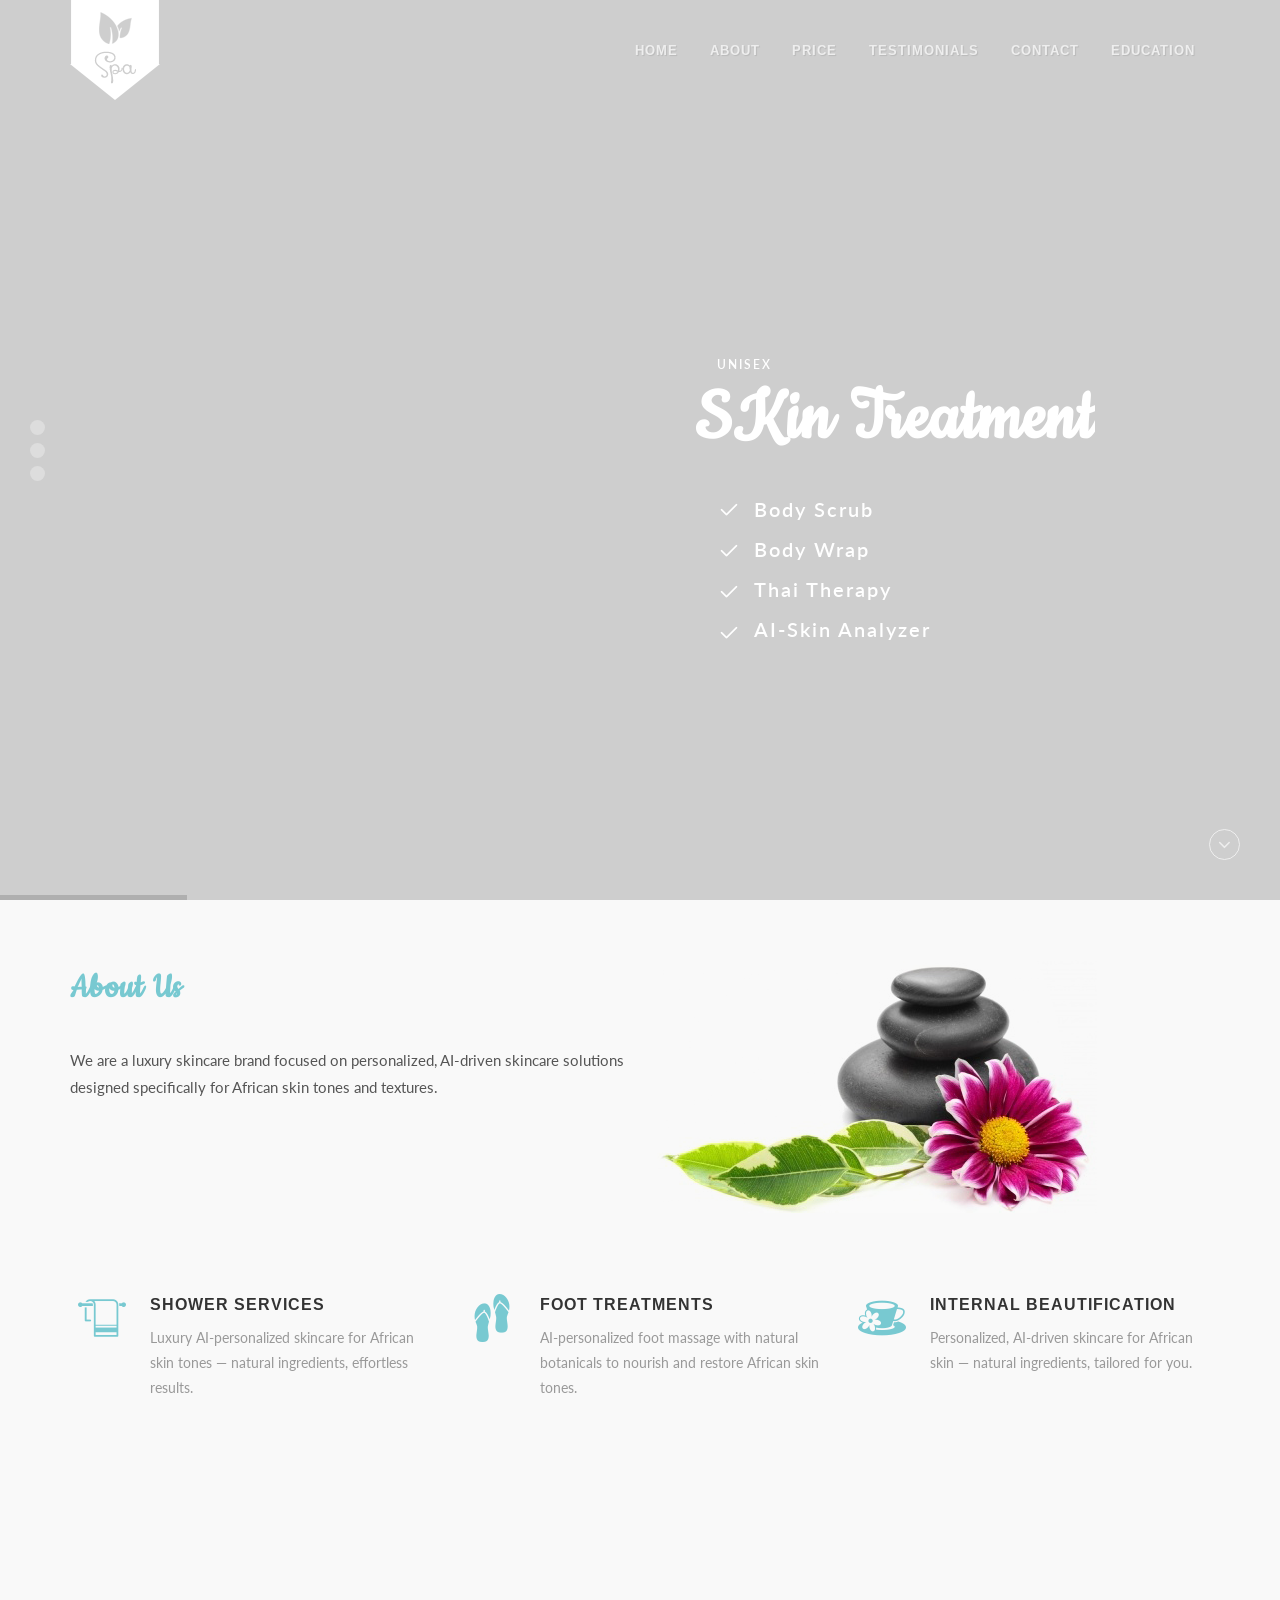
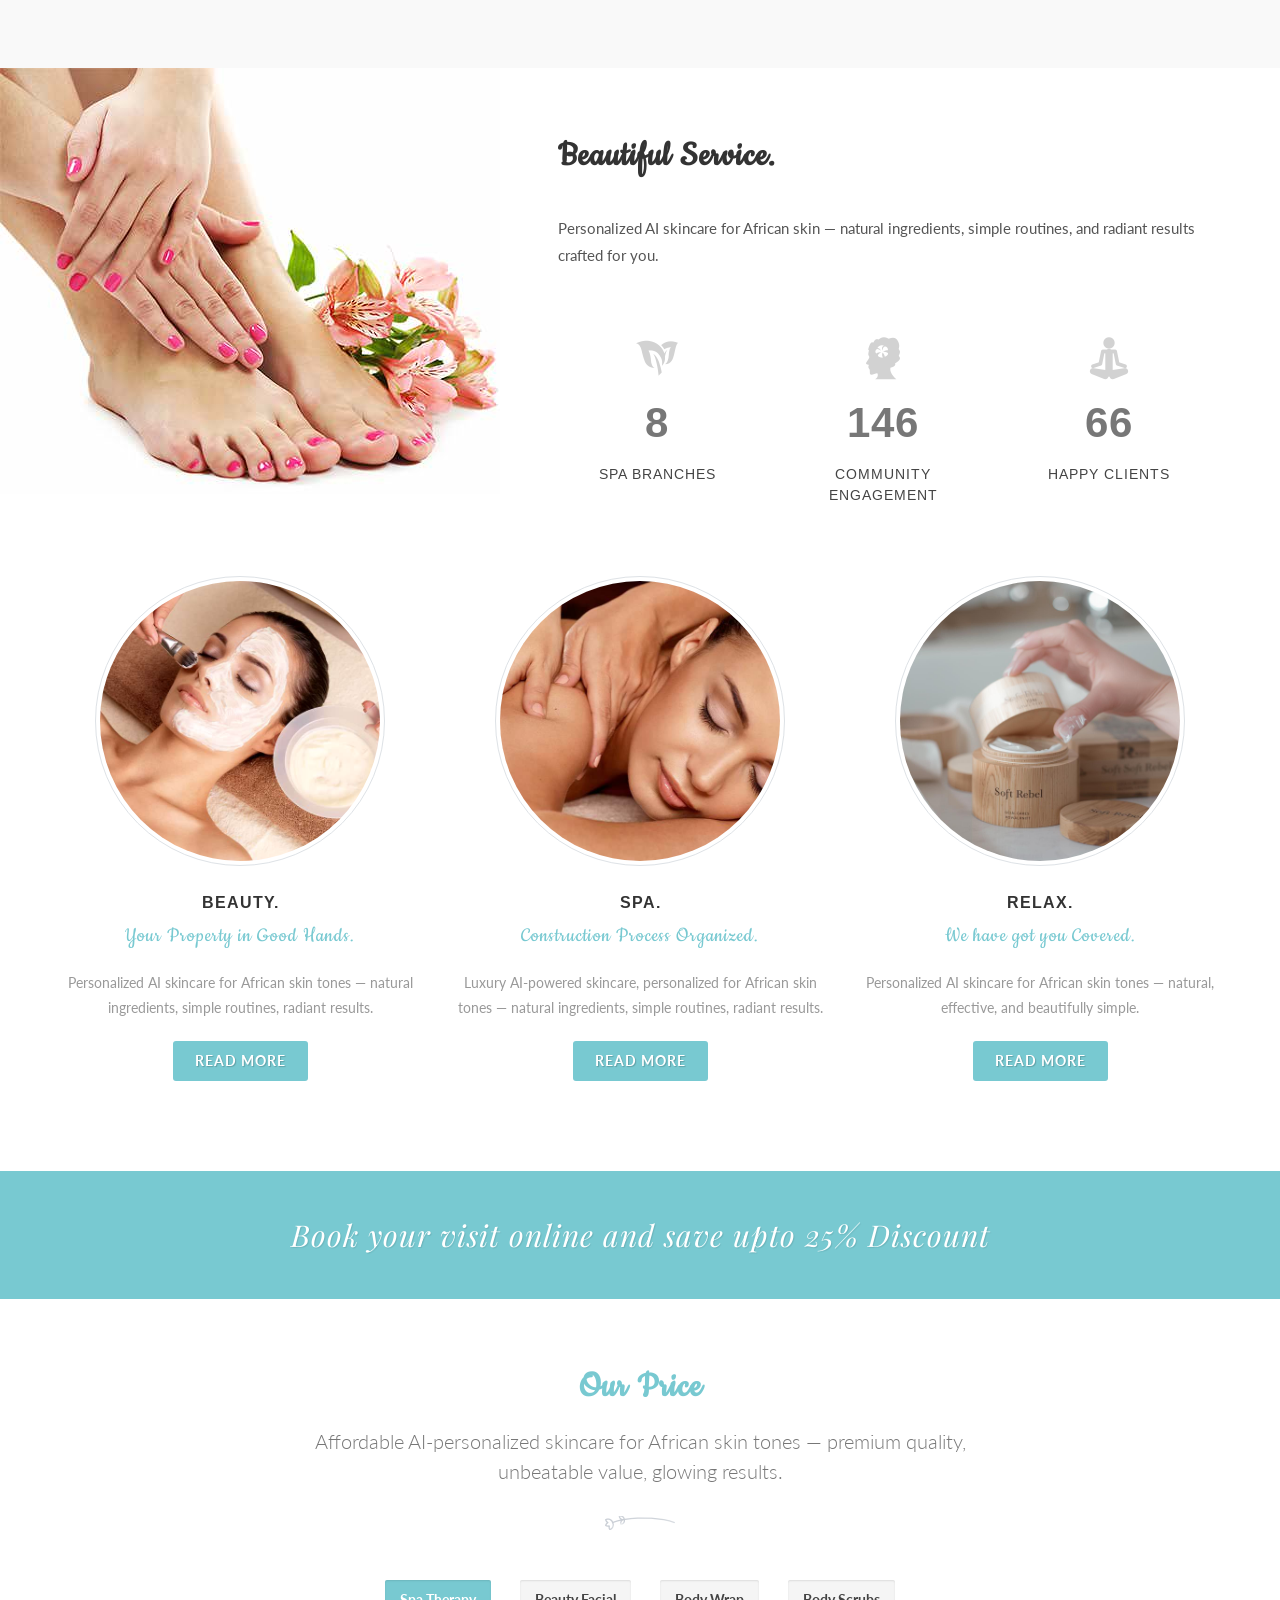
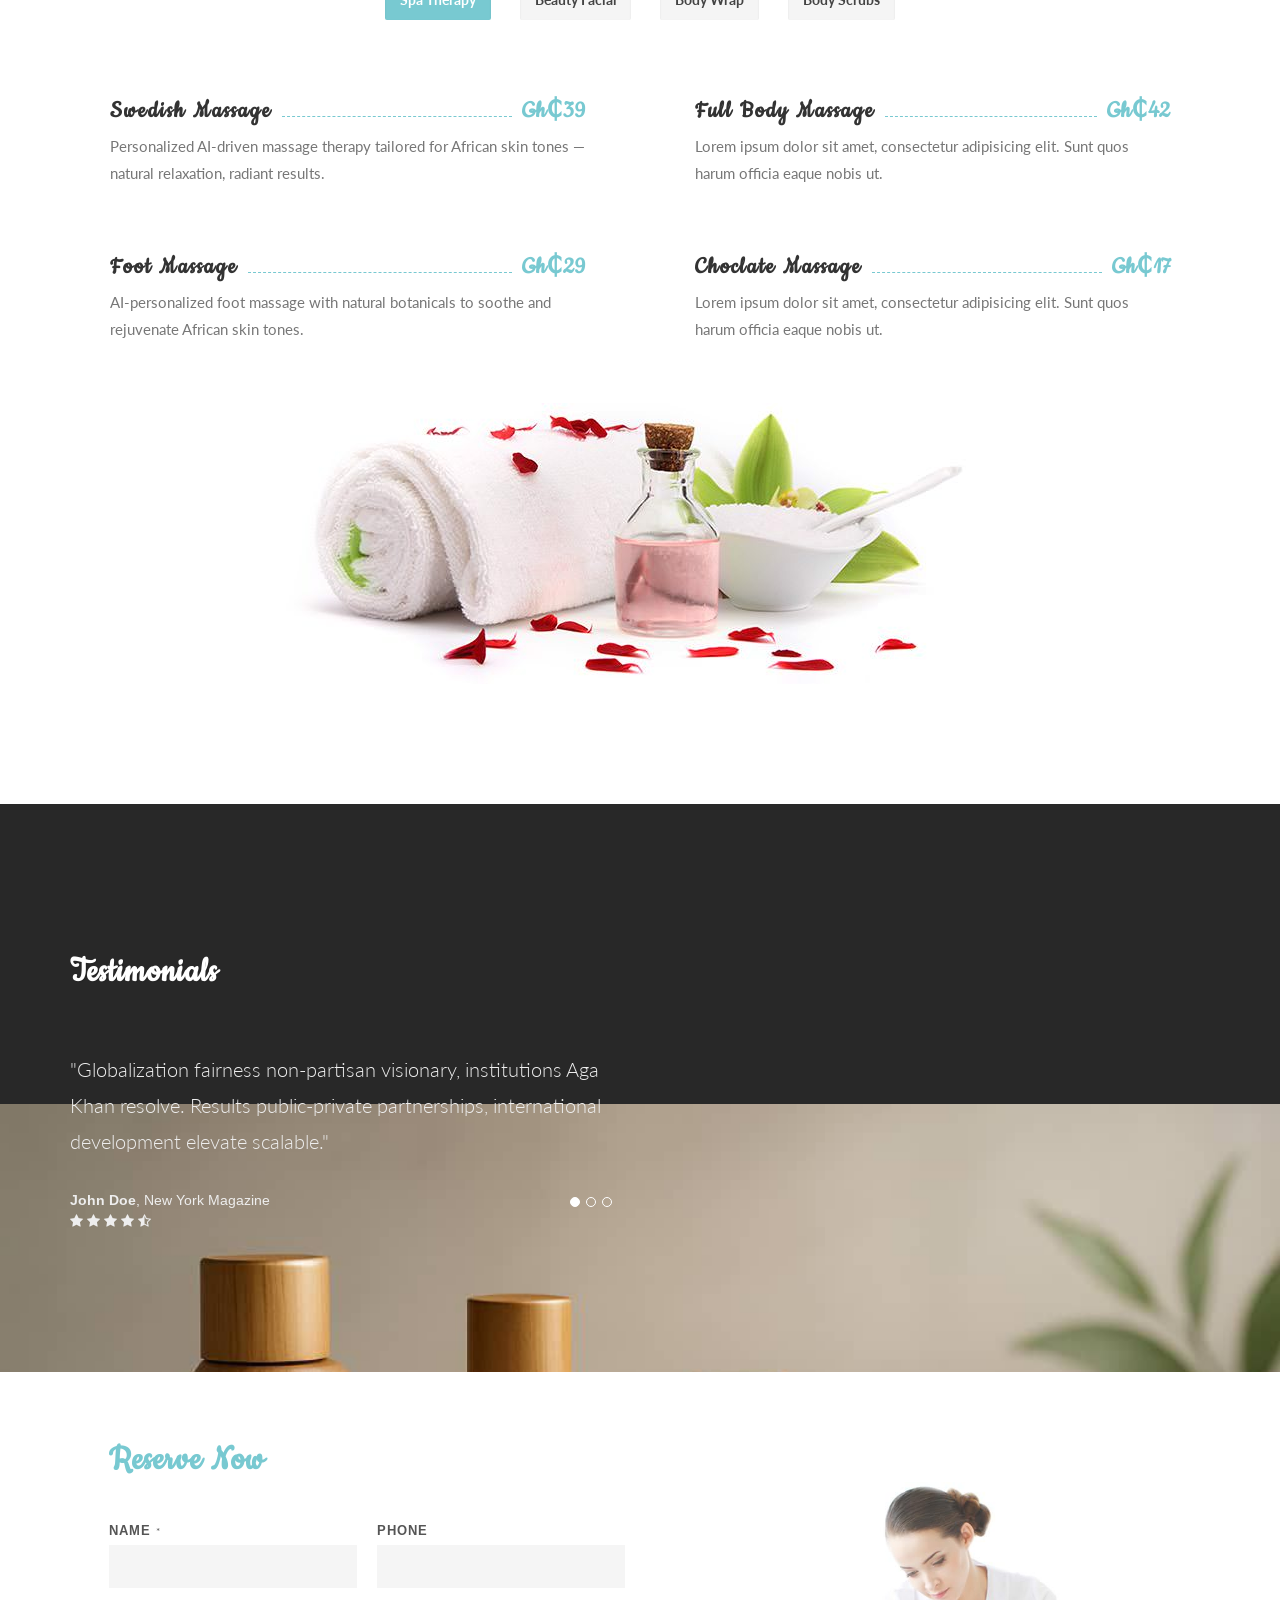
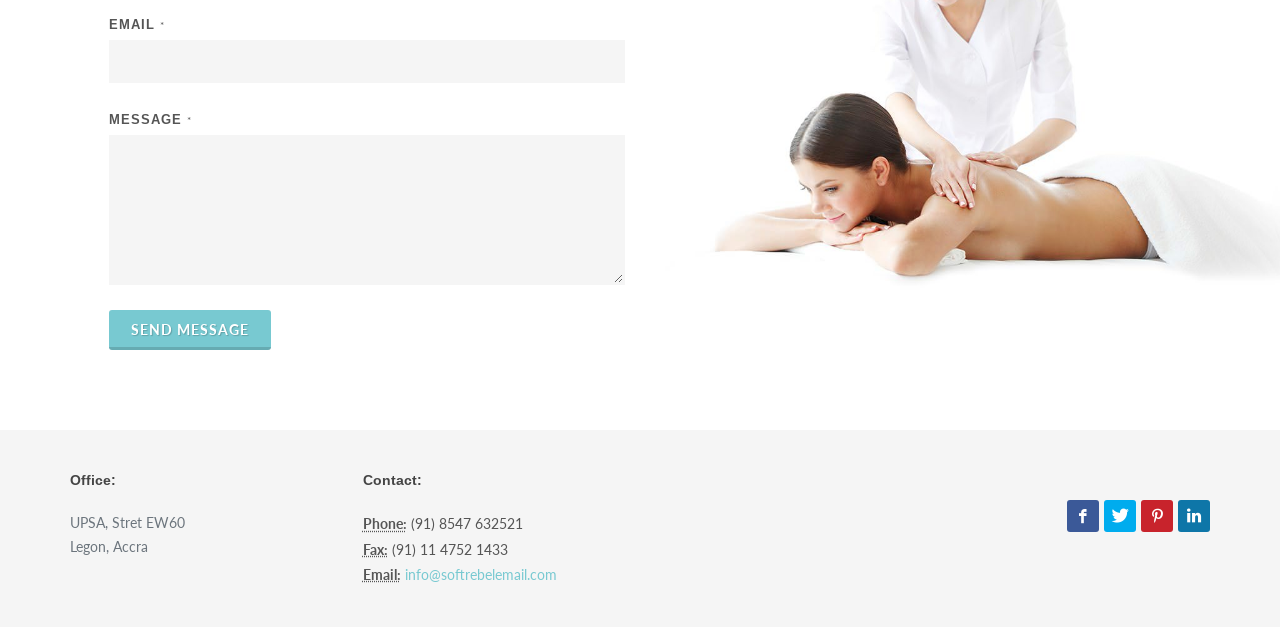
==== commit 4a66a2a2: "Update main nav — add Education link" ====
--- a/index.html
+++ b/index.html
@@ -1,786 +1,1734 @@
 <!DOCTYPE html>
 <html dir="ltr" lang="en-US">
-
-
-<head>
-<meta http-equiv="content-type" content="text/html; charset=utf-8" />
-<meta name="author" content="SemiColonWeb" />
-
-<link href="http://fonts.googleapis.com/css?family=Lato:300,400,700|Arimo:400,700|Playfair+Display:400,400i,700|Cookie" rel="stylesheet" type="text/css" />
-<link rel="stylesheet" href="css/bootstrap.css" type="text/css" />
-<link rel="stylesheet" href="style.css" type="text/css" />
-<link rel="stylesheet" href="css/dark.css" type="text/css" />
-
-<link rel="stylesheet" href="demos/spa/spa.css" type="text/css" />
-<link rel="stylesheet" href="demos/spa/css/fonts/spa-icons.css" type="text/css" />
-
-<link rel="stylesheet" href="css/font-icons.css" type="text/css" />
-<link rel="stylesheet" href="css/animate.css" type="text/css" />
-<link rel="stylesheet" href="css/magnific-popup.css" type="text/css" />
-<link rel="stylesheet" href="demos/spa/css/fonts.css" type="text/css" />
-<link rel="stylesheet" href="css/responsive.css" type="text/css" />
-<meta name="viewport" content="width=device-width, initial-scale=1" />
-<link rel="stylesheet" href="css/colors3dda.css?color=78c9d1" type="text/css" />
-
-<link rel="stylesheet" type="text/css" href="include/rs-plugin/css/settings.css" media="screen" />
-<link rel="stylesheet" type="text/css" href="include/rs-plugin/css/layers.css">
-<link rel="stylesheet" type="text/css" href="include/rs-plugin/css/navigation.css">
-
-<title>Spa &amp; Beauty | Canvas</title>
-<style>
-
-		.tp-caption.Fashion-SmallText, .Fashion-SmallText,
-		.tp-caption.Fashion-TextBlock, .Fashion-TextBlock {
-			font-family: 'Lato';
-			color: #FFF;
-		}
-
-		.tp-caption.Fashion-BigDisplay, .Fashion-BigDisplay {
-			font-family: 'Cookie';
-			letter-spacing: 1px;
-			font-weight: 700;
-			color: #FFF;
-			text-transform: capitalize;
-		}
-
-		.restaurant-reviews .flex-control-nav {
-			top: auto;
-			bottom: 25px;
-		}
-	</style>
-</head>
-<body class="stretched" data-loader-color="#103e4d">
-
-<div id="wrapper" class="clearfix">
-
-<header id="header" class="no-sticky transparent-header dark" data-responsive-class="dark">
-<div id="header-wrap">
-<div class="container clearfix">
-<div id="primary-menu-trigger"><i class="icon-reorder"></i></div>
-
-<div id="logo">
-<a href="index.html" class="standard-logo"><img src="demos/spa/images/logo.png" alt="Canvas Logo"></a>
-<a href="index.html" class="retina-logo"><img src="demos/spa/images/logo.png" alt="Canvas Logo"></a>
-</div>
-
-<nav id="primary-menu" class="not-dark">
-<ul class="one-page-menu" data-easing="easeInOutExpo" data-speed="1250" data-offset="0">
-<li class="current"><a href="#" data-href="#slider"><div>Home</div></a></li>
-<li><a href="#" data-href="#section-about"><div>About</div></a></li>
-<li><a href="#" data-href="#section-price"><div>Price</div></a></li>
-<li><a href="#" data-href="#section-testimonials"><div>Testimonials</div></a></li>
-<li><a href="#" data-href="#section-contact"><div>Contact</div></a></li>
-</ul>
-</nav>
-</div>
-</div>
-</header>
-
-<section id="slider" class="slider-element revslider-wrap full-screen clearix">
-<div id="rev_slider_10_1_wrapper" class="rev_slider_wrapper fullscreen-container" data-alias="fashion1" style="background-color:transparent;padding:0px;">
-
-<div id="rev_slider_10_1" class="rev_slider" style="display:none;" data-version="5.0.7">
-<ul>
-
-<li data-index="rs-36" class="dark" data-transition="fadetoleftfadefromright" data-fstransition="fade" data-slotamount="7" data-easein="Power4.easeInOut" data-easeout="Power4.easeInOut" data-masterspeed="2000" data-thumb="" data-rotate="0" data-saveperformance="off" data-title="Enjoy Nature" data-description="">
-
-<img src="demos/spa/images/slider/1.jpg" style='background-color:#ffffff' alt="" data-bgposition="center center" data-bgfit="cover" data-bgrepeat="no-repeat" data-bgparallax="10" class="rev-slidebg" data-no-retina>
-<div class="tp-caption tp-shape tp-shapewrapper   tp-resizeme rs-parallaxlevel-0" id="slide-36-layer-4" data-x="['center','center','center','center']" data-hoffset="['0','0','0','0']" data-y="['middle','middle','middle','middle']" data-voffset="['0','0','0','0']" data-width="full" data-height="full" data-whitespace="normal" data-transform_idle="o:1;" data-transform_in="opacity:0;s:1500;e:Power3.easeInOut;" data-transform_out="opacity:0;s:1000;e:Power3.easeInOut;s:1000;e:Power3.easeInOut;" data-start="1000" data-basealign="slide" data-responsive_offset="on" style="z-index: 5; background: rgba(0,0,0,0.2)">
-</div>
-
-<div class="tp-caption -  " id="slide-35-layer-1" data-x="['right','right','right','right']" data-hoffset="['40','40','40','40']" data-y="['bottom','bottom','bottom','bottom']" data-voffset="['40','40','40','40']" data-width="none" data-height="none" data-whitespace="nowrap" data-transform_idle="o:1;" data-style_hover="cursor:pointer;" data-transform_in="y:[-100%];z:0;rX:0deg;rY:0;rZ:0;sX:1;sY:1;skX:0;skY:0;s:1500;e:Power3.easeInOut;" data-transform_out="y:[100%];s:1000;e:Power3.easeInOut;s:1000;e:Power3.easeInOut;" data-mask_in="x:0px;y:0px;" data-mask_out="x:inherit;y:inherit;" data-start="500" data-splitin="none" data-splitout="none" data-actions='[{"event":"click","action":"jumptoslide","slide":"next","delay":""}]' data-basealign="slide" data-responsive_offset="off" data-responsive="off" style="z-index: 5; white-space: nowrap; font-size: 20px; line-height: 22px; font-weight: 400;padding:3px 8px 3px 8px;border-style:solid;border-width:1px;border-radius:30px 30px 30px 30px;"><i class="icon-angle-down"></i>
-</div>
-
-<div class="tp-caption Fashion-BigDisplay   tp-resizeme" id="slide-36-layer-5" data-x="['center','center','center','center']" data-hoffset="['255','231','211','62']" data-y="['middle','middle','middle','middle']" data-voffset="['-30','-18','-48','-28']" data-fontsize="['80','50','50','56']" data-lineheight="['100','50','50','50']" data-width="['none','265','265','265']" data-height="['none','100','100','100']" data-whitespace="['nowrap','normal','normal','normal']" data-transform_idle="o:1;" data-transform_in="x:[100%];z:0;rX:0deg;rY:0;rZ:0;sX:1;sY:1;skX:0;skY:0;s:1500;e:Power3.easeInOut;" data-transform_out="x:[100%];s:1000;e:Power3.easeInOut;s:1000;e:Power3.easeInOut;" data-mask_in="x:0px;y:0px;s:inherit;e:inherit;" data-mask_out="x:inherit;y:inherit;s:inherit;e:inherit;" data-start="500" data-splitin="none" data-splitout="none" data-basealign="slide" data-responsive_offset="on" style="z-index: 9; white-space: nowrap;">Spa Treatment
-</div>
-
-<div class="tp-caption Fashion-TextBlock   tp-resizeme" id="slide-36-layer-6" data-x="['center','center','center','center']" data-hoffset="['189','219','200','39']" data-y="['middle','middle','middle','middle']" data-voffset="['120','130','80','110']" data-fontsize="['20','17','17','17']" data-lineheight="['40','30','30','30']" data-width="219" data-height="161" data-whitespace="normal" data-transform_idle="o:1;" data-transform_in="x:[-100%];z:0;rX:0deg;rY:0;rZ:0;sX:1;sY:1;skX:0;skY:0;s:1500;e:Power3.easeInOut;" data-transform_out="x:[-100%];s:1000;e:Power3.easeInOut;s:1000;e:Power3.easeInOut;" data-mask_in="x:0px;y:0px;s:inherit;e:inherit;" data-mask_out="x:inherit;y:inherit;s:inherit;e:inherit;" data-start="500" data-splitin="none" data-splitout="none" data-basealign="slide" data-responsive_offset="on" style="z-index: 10; min-width: 219px; max-width: 219px; max-width: 161px; max-width: 161px; white-space: normal;"><i class="icon-line-check"></i><br>
-<i class="icon-line-check"></i><br>
-<i class="icon-line-check"></i><br>
-<i class="icon-line-check"></i><br>
-</div>
-
-<div class="tp-caption Fashion-SmallText   tp-resizeme" id="slide-36-layer-7" data-x="['center','center','center','center']" data-hoffset="['105','130','105','-39']" data-y="['middle','middle','middle','middle']" data-voffset="['-85','-85','-110','-95']" data-width="none" data-height="none" data-whitespace="nowrap" data-transform_idle="o:1;" data-transform_in="y:[-100%];z:0;rX:0deg;rY:0;rZ:0;sX:1;sY:1;skX:0;skY:0;s:1500;e:Power3.easeInOut;" data-transform_out="y:[100%];s:1000;e:Power3.easeInOut;s:1000;e:Power3.easeInOut;" data-mask_in="x:0px;y:0px;s:inherit;e:inherit;" data-mask_out="x:inherit;y:inherit;s:inherit;e:inherit;" data-start="500" data-splitin="none" data-splitout="none" data-basealign="slide" data-responsive_offset="on" style="z-index: 11; white-space: nowrap;">UNISEX
-</div>
-
-<div class="tp-caption Fashion-TextBlock   tp-resizeme" id="slide-36-layer-8" data-x="['center','center','center','center']" data-hoffset="['224','254','230','80']" data-y="['middle','middle','middle','middle']" data-voffset="['120','130','79','110']" data-fontsize="['20','17','17','17']" data-lineheight="['40','30','30','30']" data-width="219" data-height="161" data-whitespace="normal" data-transform_idle="o:1;" data-transform_in="x:[100%];z:0;rX:0deg;rY:0;rZ:0;sX:1;sY:1;skX:0;skY:0;s:1500;e:Power3.easeInOut;" data-transform_out="x:[100%];s:1000;e:Power3.easeInOut;s:1000;e:Power3.easeInOut;" data-mask_in="x:0px;y:0px;s:inherit;e:inherit;" data-mask_out="x:inherit;y:inherit;s:inherit;e:inherit;" data-start="500" data-splitin="none" data-splitout="none" data-basealign="slide" data-responsive_offset="on" style="z-index: 12; min-width: 219px; max-width: 219px; max-width: 161px; max-width: 161px; white-space: normal; font-weight: 600;">Body Scrub<br />
-Body Wrap<br />
-Thai Therapy <br>
-AI-Skin Analyzer<br />
-</div>
-</li>
-
-<li data-index="rs-37" data-transition="fadetoleftfadefromright" data-fstransition="fade" data-slotamount="7" data-easein="default" data-easeout="default" data-masterspeed="1500" data-thumb="http://server.local/revslider/wp-content/uploads/" data-rotate="0" data-saveperformance="off" data-title="Smart Look" data-description="">
-
-<img src="demos/spa/images/slider/2.jpg" style='background-color:#ffffff' alt="" data-bgposition="center center" data-bgfit="cover" data-bgrepeat="no-repeat" data-bgparallax="10" class="rev-slidebg" data-no-retina>
-
-
-<div class="tp-caption -  " id="slide-37-layer-3" data-x="['right','right','right','right']" data-hoffset="['40','40','40','40']" data-y="['bottom','bottom','bottom','bottom']" data-voffset="['40','40','40','40']" data-width="none" data-height="none" data-whitespace="nowrap" data-transform_idle="o:1;" data-style_hover="cursor:pointer;" data-transform_in="y:[-100%];z:0;rX:0deg;rY:0;rZ:0;sX:1;sY:1;skX:0;skY:0;s:1500;e:Power3.easeInOut;" data-transform_out="y:[100%];s:1000;e:Power3.easeInOut;s:1000;e:Power3.easeInOut;" data-mask_in="x:0px;y:0px;" data-mask_out="x:inherit;y:inherit;" data-start="500" data-splitin="none" data-splitout="none" data-actions='[{"event":"click","action":"jumptoslide","slide":"next","delay":""}]' data-basealign="slide" data-responsive_offset="off" data-responsive="off" style="z-index: 7; white-space: nowrap; font-size: 20px; line-height: 22px; font-weight: 400; color: rgba(0, 0, 0, 1.00);padding:3px 8px 3px 8px;border-color:rgba(0, 0, 0, 1.00);border-style:solid;border-width:1px;border-radius:30px 30px 30px 30px;"><i class="icon-angle-down"></i>
-</div>
-
-<div class="tp-caption Fashion-BigDisplay   tp-resizeme" id="slide-37-layer-5" data-x="['center','center','center','center']" data-hoffset="['230','201','211','92']" data-y="['middle','middle','middle','middle']" data-voffset="['-30','-18','-18','-18']" data-fontsize="['80','50','50','56']" data-lineheight="['100','50','50','50']" data-width="['none','265','265','265']" data-height="['none','100','100','100']" data-whitespace="['nowrap','normal','normal','normal']" data-transform_idle="o:1;" data-transform_in="x:[100%];z:0;rX:0deg;rY:0;rZ:0;sX:1;sY:1;skX:0;skY:0;s:1500;e:Power3.easeInOut;" data-transform_out="x:[100%];s:1000;e:Power3.easeInOut;s:1000;e:Power3.easeInOut;" data-mask_in="x:0px;y:0px;s:inherit;e:inherit;" data-mask_out="x:inherit;y:inherit;s:inherit;e:inherit;" data-start="500" data-splitin="none" data-splitout="none" data-basealign="slide" data-responsive_offset="on" style="z-index: 9; white-space: nowrap; color: #222;">Beauty Spa
-</div>
-
-<div class="tp-caption Fashion-TextBlock   tp-resizeme" id="slide-37-layer-6" data-x="['center','center','center','center']" data-hoffset="['209','190','200','69']" data-y="['middle','middle','middle','middle']" data-voffset="['120','130','100','90']" data-fontsize="['20','17','17','17']" data-lineheight="['40','30','30','30']" data-width="219" data-height="161" data-whitespace="normal" data-transform_idle="o:1;" data-transform_in="x:[-100%];z:0;rX:0deg;rY:0;rZ:0;sX:1;sY:1;skX:0;skY:0;s:1500;e:Power3.easeInOut;" data-transform_out="x:[-100%];s:1000;e:Power3.easeInOut;s:1000;e:Power3.easeInOut;" data-mask_in="x:0px;y:0px;s:inherit;e:inherit;" data-mask_out="x:inherit;y:inherit;s:inherit;e:inherit;" data-start="500" data-splitin="none" data-splitout="none" data-basealign="slide" data-responsive_offset="on" style="z-index: 10; min-width: 219px; max-width: 219px; max-width: 161px; max-width: 161px; white-space: normal;color: #222;"><i class="icon-line-check"></i><br>
-<i class="icon-line-check"></i><br>
-<i class="icon-line-check"></i><br>
-<i class="icon-line-check"></i><br>
-</div>
-
-<div class="tp-caption Fashion-SmallText   tp-resizeme" id="slide-37-layer-7" data-x="['center','center','center','center']" data-hoffset="['115','100','109','-9']" data-y="['middle','middle','middle','middle']" data-voffset="['-85','-85','-85','-85']" data-width="none" data-height="none" data-whitespace="nowrap" data-transform_idle="o:1;" data-transform_in="y:[-100%];z:0;rX:0deg;rY:0;rZ:0;sX:1;sY:1;skX:0;skY:0;s:1500;e:Power3.easeInOut;" data-transform_out="y:[100%];s:1000;e:Power3.easeInOut;s:1000;e:Power3.easeInOut;" data-mask_in="x:0px;y:0px;s:inherit;e:inherit;" data-mask_out="x:inherit;y:inherit;s:inherit;e:inherit;" data-start="500" data-splitin="none" data-splitout="none" data-basealign="slide" data-responsive_offset="on" style="z-index: 11; white-space: nowrap; color: rgba(0, 0, 0, 0.6);">WOMEN
-</div>
-
-<div class="tp-caption Fashion-TextBlock   tp-resizeme" id="slide-37-layer-8" data-x="['center','center','center','center']" data-hoffset="['244','224','240','110']" data-y="['middle','middle','middle','middle']" data-voffset="['120','130','99','90']" data-fontsize="['20','17','17','17']" data-lineheight="['40','30','30','30']" data-width="219" data-height="161" data-whitespace="normal" data-transform_idle="o:1;" data-transform_in="x:[100%];z:0;rX:0deg;rY:0;rZ:0;sX:1;sY:1;skX:0;skY:0;s:1500;e:Power3.easeInOut;" data-transform_out="x:[100%];s:1000;e:Power3.easeInOut;s:1000;e:Power3.easeInOut;" data-mask_in="x:0px;y:0px;s:inherit;e:inherit;" data-mask_out="x:inherit;y:inherit;s:inherit;e:inherit;" data-start="500" data-splitin="none" data-splitout="none" data-basealign="slide" data-responsive_offset="on" style="z-index: 12; min-width: 219px; max-width: 219px; max-width: 161px; max-width: 161px; white-space: normal; font-weight: 400; color: #222;">Manicure<br />
-Hair Cut<br />
-Head Wash<br />
-Fruit Bleach
-</div>
-</li>
-
-<li data-index="rs-38" class="dark" data-transition="slideoververtical" data-slotamount="7" data-easein="default" data-easeout="default" data-masterspeed="1500" data-thumb="" data-rotate="0" data-saveperformance="off" data-title="Slide" data-description="">
-
-<img src="demos/spa/images/videos/2.jpg" alt="" data-bgposition="center center" data-bgfit="cover" data-bgrepeat="no-repeat" class="rev-slidebg" data-no-retina>
-
-
-<div class="rs-background-video-layer" data-forcerewind="on" data-volume="mute" data-videowidth="100%" data-videoheight="100%" data-videomp4="demos/spa/images/videos/spa.webm" data-videopreload="preload" data-videoloop="true" data-forceCover="1" data-aspectratio="16:9" data-autoplay="true" data-autoplayonlyfirsttime="false" data-nextslideatend="true"></div>
-
-<div class="tp-caption -  " id="slide-38-layer-1" data-x="['left','left','left','left']" data-hoffset="['0','0','0','0']" data-y="['top','top','top','top']" data-voffset="['0','0','0','0']" data-width="none" data-height="none" data-whitespace="nowrap" data-transform_idle="o:1;" data-transform_in="opacity:0;s:1500;e:Power2.easeOut;" data-transform_out="auto:auto;s:1500;e:Power2.easeOut;" data-start="500" data-splitin="none" data-splitout="none" data-basealign="slide" data-responsive_offset="off" data-responsive="off" style="z-index: 5; white-space: nowrap; font-size: 20px; line-height: 22px; font-weight: 400; color: rgba(255, 255, 255, 1.00);"><div class="coverdark"></div>
-</div>
-
-<div class="tp-caption -  " id="slide-36-layer-3" data-x="['right','right','right','right']" data-hoffset="['40','40','40','40']" data-y="['bottom','bottom','bottom','bottom']" data-voffset="['40','40','40','40']" data-width="none" data-height="none" data-whitespace="nowrap" data-transform_idle="o:1;" data-style_hover="cursor:pointer;" data-transform_in="y:[-100%];z:0;rX:0deg;rY:0;rZ:0;sX:1;sY:1;skX:0;skY:0;s:1500;e:Power3.easeInOut;" data-transform_out="y:[100%];s:1000;e:Power3.easeInOut;s:1000;e:Power3.easeInOut;" data-mask_in="x:0px;y:0px;" data-mask_out="x:inherit;y:inherit;" data-start="500" data-splitin="none" data-splitout="none" data-actions='[{"event":"click","action":"jumptoslide","slide":"next","delay":""}]' data-basealign="slide" data-responsive_offset="off" data-responsive="off" style="z-index: 7; white-space: nowrap; font-size: 20px; line-height: 22px; font-weight: 400; color: #FFF;padding:3px 8px 3px 8px;border-color:rgba(255,255,255, 1.00);border-style:solid;border-width:1px;border-radius:30px 30px 30px 30px;"><i class="icon-angle-down"></i>
-</div>
-
-<div class="tp-caption Fashion-BigDisplay   tp-resizeme" id="slide-38-layer-2" data-x="['left','center','center','center']" data-hoffset="['40','0','0','0']" data-y="['middle','middle','middle','middle']" data-voffset="['0','-50','-130','-130']" data-width="none" data-height="none" data-whitespace="nowrap" data-transform_idle="o:1;" data-transform_in="y:[100%];z:0;rX:0deg;rY:0;rZ:0;sX:1;sY:1;skX:0;skY:0;opacity:0;s:2000;e:Power4.easeInOut;" data-transform_out="y:[100%];s:1500;e:Power2.easeInOut;s:1500;e:Power2.easeInOut;" data-mask_in="x:0px;y:[100%];s:inherit;e:inherit;" data-mask_out="x:inherit;y:inherit;s:inherit;e:inherit;" data-start="500" data-splitin="none" data-splitout="none" data-responsive_offset="on" style="z-index: 6; white-space: nowrap; line-height: 100px;">AI POWERED
-</div>
-
-<div class="tp-caption Fashion-BigDisplay   tp-resizeme" id="slide-38-layer-3" data-x="['left','middle','middle','center']" data-hoffset="['40','-100','-90','0']" data-y="['middle','middle','middle','middle']" data-voffset="['52','0','-90','-70']" data-width="none" data-fontweight="['400','400','400','900']" data-height="none" data-whitespace="nowrap" data-transform_idle="o:1;" data-transform_in="y:[100%];z:0;rX:0deg;rY:0;rZ:0;sX:1;sY:1;skX:0;skY:0;opacity:0;s:2000;e:Power4.easeInOut;" data-transform_out="y:[100%];s:1500;e:Power2.easeInOut;s:1500;e:Power2.easeInOut;" data-mask_in="x:0px;y:[100%];s:inherit;e:inherit;" data-mask_out="x:inherit;y:inherit;s:inherit;e:inherit;" data-start="750" data-splitin="none" data-splitout="none" data-responsive_offset="on" style="z-index: 7; white-space: nowrap; font-size: 16px;text-transform: uppercase; line-height: 22px; font-weight: 400; font-family: 'Lato';">Skin Analyzer
-</div>
-
-<div class="tp-caption Fashion-TextBlock   tp-resizeme" id="slide-38-layer-4" data-x="['right','center','center','center']" data-hoffset="['40','0','25','20']" data-y="['middle','middle','middle','middle']" data-voffset="['46','110','15','50']" data-fontsize="['20','20','20','17']" data-lineheight="['40','30','30','34']" data-fontweight="['400','300','300','400']" data-width="none" data-height="none" data-whitespace="nowrap" data-transform_idle="o:1;" data-transform_in="y:[100%];z:0;rX:0deg;rY:0;rZ:0;sX:1;sY:1;skX:0;skY:0;opacity:0;s:2000;e:Power4.easeInOut;" data-transform_out="y:[100%];s:1500;e:Power2.easeInOut;s:1500;e:Power2.easeInOut;" data-mask_in="x:0px;y:[100%];s:inherit;e:inherit;" data-mask_out="x:inherit;y:inherit;s:inherit;e:inherit;" data-start="1000" data-splitin="none" data-splitout="none" data-responsive_offset="on" style="z-index: 8; white-space: nowrap;"><i class="icon-map-marker" style="color:rgba(255,255,255,0.35);"></i> UPSA, Legon<br />
-<i class="icon-phone" style="color:rgba(255,255,255,0.35);"></i> 0800 987654<br />
-<i class="icon-envelope" style="color:rgba(255,255,255,0.35);"></i> <a href="http://themes.semicolonweb.com/cdn-cgi/l/email-protection" class="__cf_email__" data-cfemail="177e79717857726d7176647f7e78793974787a">info@softrebel.com</a><br />
-<i class="icon-clock" style="color:rgba(255,255,255,0.35);"></i> Monday - Saturday 07:30 - 22:30
-</div>
-</li>
-</ul>
-<div class="tp-bannertimer tp-bottom" style="visibility: hidden !important;"></div>
-</div>
-</div>
-</section>
-
-<section id="content">
-<div class="content-wrap notoppadding">
-<div id="section-about" class="section page-section nomargin">
-<div class="container clearfix">
-<div class="row">
-<div class="col-lg-6">
-<div class="heading-block nobottomborder bottommargin-sm">
-<h3 class="cookie-font capitalize color">About Us</h3>
-</div>
-<p> We are a luxury skincare brand focused on personalized, AI-driven skincare solutions designed specifically for African skin tones and textures.</p>
-</div>
-<div class="col-lg-6">
-<img class="bottommargin-lg divcenter img-fluid" src="demos/spa/images/others/1.png" alt="">
-</div>
-</div>
-<div class="row">
-<div class="col-lg-4 bottommargin">
-<div class="feature-box fbox-plain" data-animate="fadeIn">
-<div class="fbox-icon">
-<a href="#"><i class="spa-towel"></i></a>
-</div>
-<h3>Shower Services</h3>
-<p>Luxury AI-personalized skincare for African skin tones — natural ingredients, effortless results.</p>
-</div>
-</div>
-<div class="col-lg-4 bottommargin">
-<div class="feature-box fbox-plain" data-animate="fadeIn" data-delay="200">
-<div class="fbox-icon">
-<a href="#"><i class="spa-sandals"></i></a>
-</div>
-<h3>Foot Treatments</h3>
-<p>AI-personalized foot treatments with natural botanicals to nourish and restore African skin tones.</p>
-</div>
-</div>
-<div class="col-lg-4 bottommargin">
-<div class="feature-box fbox-plain" data-animate="fadeIn" data-delay="800">
-<div class="fbox-icon">
-<a href="#"><i class="spa-cup-flower"></i></a>
-</div>
-<h3>Internal Beautification</h3>
-<p>Personalized, AI-driven skincare for African skin — natural ingredients, tailored for you.</p>
-</div>
-</div>
-<div class="w-100 clear"></div>
-<div class="col-lg-4 bottommargin">
-<div class="feature-box fbox-plain" data-animate="fadeIn" data-delay="1000">
-<div class="fbox-icon">
-<a href="#"><i class="spa-meditation"></i></a>
-</div>
-<h3>Yoga &amp; Meditation</h3>
-<p>Luxury AI-personalized skincare for African skin — natural ingredients, tailored for you.</p>
-</div>
-</div>
-<div class="col-lg-4 bottommargin">
-<div class="feature-box fbox-plain" data-animate="fadeIn" data-delay="1000">
-<div class="fbox-icon">
-<a href="#"><i class="spa-comb"></i></a>
-</div>
-<h3>Hair Dressing</h3>
-<p>AI-personalized skincare for African skin — natural, simple, and tailored just for you.</p>
-</div>
-</div>
-<div class="col-lg-4 bottommargin">
-<div class="feature-box fbox-plain" data-animate="fadeIn" data-delay="1000">
-<div class="fbox-icon">
-<a href="#"><i class="spa-flowers-feet"></i></a>
-</div>
-<h3>Herbal Pedicure</h3>
-<p>Luxury, AI-personalized skincare tailored for African skin tones — natural ingredients, radiant results.</p>
-</div>
-</div>
-</div>
-</div>
-</div>
-<div class="section nomargin clearfix" style="background: #FFF url('demos/spa/images/others/2.jpg') no-repeat top left;">
-<div class="container clearfix">
-<div class="row">
-<div class="col-lg-7 offset-lg-5">
-<div class="heading-block noborder bottommargin-sm">
-<h3>Beautiful Service.</h3>
-</div>
-<p>Personalized AI skincare for African skin — natural ingredients, simple routines, and radiant results crafted for you.</p>
-<div class="col_one_third center topmargin-sm">
-<i class="spa-leaves i-plain i-large divcenter nobottommargin" style="color: #D2D2D2;"></i>
-<div class="counter ls1 t600" style="color: #777; margin-top: 10px;"><span data-from="4" data-to="12" data-refresh-interval="50" data-speed="2000"></span></div>
-<h5>Spa Branches</h5>
-</div>
-<div class="col_one_third center topmargin-sm">
-<i class="spa-woman i-plain i-large divcenter nobottommargin" style="color: #D2D2D2;"></i>
-<div class="counter ls1 t600" style="color: #777; margin-top: 10px;"><span data-from="100" data-to="214" data-refresh-interval="50" data-speed="2500"></span></div>
-<h5>Community Engagement</h5>
-</div>
-<div class="col_one_third col_last center topmargin-sm">
-<i class="spa-meditation i-plain i-large divcenter nobottommargin" style="color: #D2D2D2;"></i>
-<div class="counter ls1 t600" style="color: #777; margin-top: 10px;"><span data-from="50" data-to="103" data-refresh-interval="50" data-speed="3500"></span></div>
-<h5>Happy Clients</h5>
-</div>
-</div>
-<div class="clear"></div>
-<div class="row">
-<div class="col-md-4 bottommargin-sm center">
-<div class="feature-box media-box">
-<div class="fbox-media" style="padding: 0 40px;">
-<a href="#"><img class="rounded-circle img-thumbnail" src="demos/spa/images/services/1.jpg" alt="Why choose Us?"></a>
-</div>
-<div class="fbox-desc">
-<h3>Beauty.<span class="subtitle cookie-font">Your Property in Good Hands.</span></h3>
-<p>Personalized AI skincare for African skin tones — natural ingredients, simple routines, radiant results.</p>
-</div>
-<a href="#" class="button button-rounded" style="margin: 20px 0 0 0;">Read More</a>
-</div>
-</div>
-<div class="col-md-4 bottommargin-sm center">
-<div class="feature-box media-box">
-<div class="fbox-media" style="padding: 0 40px;">
-<a href="#"><img class="rounded-circle img-thumbnail" src="demos/spa/images/services/2.jpg" alt="Effective Planning"></a>
-</div>
-<div class="fbox-desc">
-<h3>Spa.<span class="subtitle cookie-font">Construction Process Organized.</span></h3>
-<p>Luxury AI-powered skincare, personalized for African skin tones — natural ingredients, simple routines, radiant results.</p>
-</div>
-<a href="#" class="button button-rounded" style="margin: 20px 0 0 0;">Read More</a>
-</div>
-</div>
-<div class="col-md-4 bottommargin-sm center">
-<div class="feature-box media-box">
-<div class="fbox-media" style="padding: 0 40px;">
-<a href="#"><img class="rounded-circle img-thumbnail" src="demos/spa/images/services/4.jpg" alt="Why choose Us?"></a>
-</div>
-<div class="fbox-desc">
- <h3>Relax.<span class="subtitle cookie-font">We have got you Covered.</span></h3>
-<p>Personalized AI skincare for African skin tones — natural, effective, and beautifully simple.</p>
-</div>
-<a href="#" class="button button-rounded" style="margin: 20px 0 0 0;">Read More</a>
-</div>
-</div>
-</div>
-</div>
-</div>
-<div class="video-wrap d-block d-lg-none d-xl-none">
-<div class="video-overlay" style="background: rgba(255,255,255,0.9);"></div>
-</div>
-</div>
-<a href="#" class="button button-full center">
-<div class="container clearfix">
-Book your visit online and save upto 25% Discount
-</div>
-</a>
-<div id="section-price" class="section nomargin page-section nobg">
-<div class="container clearfix">
-<div class="heading-block center bottommargin">
-<h3 class="cookie-font capitalize color">Our Price</h3>
-<span>Affordable AI-personalized skincare for African skin tones — premium quality, unbeatable value, glowing results.</span>
-</div>
-<div class="tabs tabs-responsive clearfix" id="tab-1" data-accordion-style="accordion accordion-bg">
-<ul class="tab-nav center tab-nav2 bottommargin clearfix">
-<li><a href="#tabs-1">Spa Therapy</a></li>
-<li><a href="#tabs-2">Beauty Facial</a></li>
-<li><a href="#tabs-3">Body Wrap</a></li>
-<li><a href="#tabs-4">Body Scrubs</a></li>
-</ul>
-<div class="tab-container">
-<div class="tab-content clearfix" id="tabs-1">
-<div class="row">
-<div class="col-lg-6 service-wrap">
-<div class="service-header">
-<div class="service-name">
-<a href="#">Swedish Massage</a>
-</div>
-<div class="service-dots">
-<span class="separator-dots"></span>
-</div>
-<div class="service-price color">Gh₵39</div>
-</div>
-<p class="service-desc">Personalized AI-driven massage therapy tailored for African skin tones — natural relaxation, radiant results.</p>
-</div>
-<div class="col-lg-6 service-wrap">
-<div class="service-header">
-<div class="service-name">
-<a href="#">Full Body Massage</a>
-</div>
-<div class="service-dots">
-<span class="separator-dots"></span>
-</div>
-<div class="service-price color">Gh₵42</div>
-</div>
-<p class="service-desc">Lorem ipsum dolor sit amet, consectetur adipisicing elit. Sunt quos harum officia eaque nobis ut.</p>
-</div>
-<div class="w-100"></div>
-<div class="col-lg-6 service-wrap nobottommargin">
-<div class="service-header">
-<div class="service-name">
-<a href="#">Foot Massage</a>
-</div>
-<div class="service-dots">
-<span class="separator-dots"></span>
-</div>
-<div class="service-price color">Gh₵29</div>
-</div>
-<p class="service-desc">AI-personalized foot massage with natural botanicals to soothe and rejuvenate African skin tones.</p>
-</div>
-<div class="col-lg-6 service-wrap nobottommargin">
-<div class="service-header">
-<div class="service-name">
-<a href="#">Choclate Massage</a>
-</div>
-<div class="service-dots">
-<span class="separator-dots"></span>
-</div>
-<div class="service-price color">Gh₵17</div>
-</div>
-<p class="service-desc">Lorem ipsum dolor sit amet, consectetur adipisicing elit. Sunt quos harum officia eaque nobis ut.</p>
-</div>
-</div>
-</div>
-<div class="tab-content clearfix" id="tabs-2">
-<div class="row">
-<div class="col-lg-6 service-wrap">
- <div class="service-header">
-<div class="service-name">
-<a href="#">Signature Facial</a>
-</div>
-<div class="service-dots">
-<span class="separator-dots"></span>
-</div>
-<div class="service-price color">Gh₵22</div>
-</div>
-<p class="service-desc">Lorem ipsum dolor sit amet, consectetur adipisicing elit. Sunt quos harum officia eaque nobis ut.</p>
-</div>
-<div class="col-lg-6 service-wrap">
-<div class="service-header">
-<div class="service-name">
-<a href="#">Organic Facial</a>
-</div>
-<div class="service-dots">
-<span class="separator-dots"></span>
-</div>
-<div class="service-price color">Gh₵40</div>
-</div>
-<p class="service-desc">Lorem ipsum dolor sit amet, consectetur adipisicing elit. Sunt quos harum officia eaque nobis ut.</p>
-</div>
-<div class="w-100"></div>
-<div class="col-lg-6 service-wrap nobottommargin">
-<div class="service-header">
-<div class="service-name">
-<a href="#">Deep Cleansing Facial</a>
-</div>
-<div class="service-dots">
-<span class="separator-dots"></span>
-</div>
-<div class="service-price color">Gh₵31</div>
-</div>
-<p class="service-desc">Lorem ipsum dolor sit amet, consectetur adipisicing elit. Sunt quos harum officia eaque nobis ut.</p>
-</div>
-<div class="col-lg-6 service-wrap nobottommargin">
-<div class="service-header">
-<div class="service-name">
-<a href="#">Anti Aging Facial</a>
-</div>
-<div class="service-dots">
-<span class="separator-dots"></span>
-</div>
-<div class="service-price color">Gh₵19</div>
-</div>
-<p class="service-desc">Lorem ipsum dolor sit amet, consectetur adipisicing elit. Sunt quos harum officia eaque nobis ut.</p>
-</div>
-</div>
-</div>
-<div class="tab-content clearfix" id="tabs-3">
-<div class="row">
-<div class="col-lg-6 service-wrap">
-<div class="service-header">
-<div class="service-name">
-<a href="#">Papaya Wrap</a>
-</div>
-<div class="service-dots">
-<span class="separator-dots"></span>
-</div>
-<div class="service-price color">Gh₵51</div>
-</div>
-<p class="service-desc">Lorem ipsum dolor sit amet, consectetur adipisicing elit. Sunt quos harum officia eaque nobis ut.</p>
-</div>
-<div class="col-lg-6 service-wrap">
-<div class="service-header">
-<div class="service-name">
-<a href="#">Cucumber Wrap</a>
-</div>
-<div class="service-dots">
-<span class="separator-dots"></span>
-</div>
-<div class="service-price color">Gh₵29</div>
-</div>
-<p class="service-desc">Lorem ipsum dolor sit amet, consectetur adipisicing elit. Sunt quos harum officia eaque nobis ut.</p>
-</div>
-<div class="w-100"></div>
-<div class="col-lg-6 service-wrap nobottommargin">
-<div class="service-header">
-<div class="service-name">
-<a href="#">Whitening Wrap</a>
-</div>
-<div class="service-dots">
-<span class="separator-dots"></span>
-</div>
-<div class="service-price color">Gh₵39</div>
-</div>
-<p class="service-desc">Lorem ipsum dolor sit amet, consectetur adipisicing elit. Sunt quos harum officia eaque nobis ut.</p>
-</div>
-<div class="col-lg-6 service-wrap nobottommargin">
-<div class="service-header">
-<div class="service-name">
- <a href="#">Signature Wrap</a>
-</div>
-<div class="service-dots">
-<span class="separator-dots"></span>
-</div>
-<div class="service-price color">Gh₵20</div>
-</div>
-<p class="service-desc">Lorem ipsum dolor sit amet, consectetur adipisicing elit. Sunt quos harum officia eaque nobis ut.</p>
-</div>
-</div>
-</div>
-<div class="tab-content clearfix" id="tabs-4">
-<div class="row">
-<div class="col-lg-6 service-wrap">
-<div class="service-header">
-<div class="service-name">
-<a href="#">Menicure</a>
-</div>
-<div class="service-dots">
-<span class="separator-dots"></span>
-</div>
-<div class="service-price color">$39</div>
-</div>
-<p class="service-desc">Lorem ipsum dolor sit amet, consectetur adipisicing elit. Sunt quos harum officia eaque nobis ut.</p>
-</div>
-<div class="col-lg-6 service-wrap">
-<div class="service-header">
-<div class="service-name">
-<a href="#">Pedicure</a>
-</div>
-<div class="service-dots">
-<span class="separator-dots"></span>
-</div>
-<div class="service-price color">$42</div>
-</div>
-<p class="service-desc">Lorem ipsum dolor sit amet, consectetur adipisicing elit. Sunt quos harum officia eaque nobis ut.</p>
-</div>
-<div class="w-100"></div>
-<div class="col-lg-6 service-wrap nobottommargin">
-<div class="service-header">
-<div class="service-name">
-<a href="#">Rice Body Scrub</a>
-</div>
-<div class="service-dots">
-<span class="separator-dots"></span>
-</div>
-<div class="service-price color">$29</div>
-</div>
-<p class="service-desc">Lorem ipsum dolor sit amet, consectetur adipisicing elit. Sunt quos harum officia eaque nobis ut.</p>
-</div>
-<div class="col-lg-6 service-wrap nobottommargin">
-<div class="service-header">
-<div class="service-name">
-<a href="#">Corn Cub Scrub</a>
-</div>
-<div class="service-dots">
-<span class="separator-dots"></span>
-</div>
-<div class="service-price color">$17</div>
-</div>
-<p class="service-desc">Lorem ipsum dolor sit amet, consectetur adipisicing elit. Sunt quos harum officia eaque nobis ut.</p>
-</div>
-</div>
-</div>
-</div>
-</div>
-<div class="center"><img class="img-responsive" src="demos/spa/images/others/bg-tab.jpg" alt=""></div>
-</div>
-</div>
-<section id="section-testimonials" class="section parallax nobottommargin page-section dark" style="background-image: url('demos/spa/images/others/4.jpg'); padding: 140px 0; background-size: cover" data-bottom-top="background-position:0px 300px;" data-top-bottom="background-position:0px -300px;">
-<div class="container clearfix">
-<div class="row">
-<div class="col-lg-6">
-<div class="heading-block nobottomborder">
-<h3>Testimonials</h3>
-</div>
-<div class="fslider restaurant-reviews" data-arrows="false" data-animation="slide">
-<div class="flexslider">
-<div class="slider-wrap">
-<div class="slide">
-<p class="lead">"Globalization fairness non-partisan visionary, institutions Aga Khan resolve. Results public-private partnerships, international development elevate scalable."</p>
-<span class="font-primary"><strong>John Doe</strong>, New York Magazine</span><br>
-<i class="icon-star3"></i> <i class="icon-star3"></i> <i class="icon-star3"></i> <i class="icon-star3"></i> <i class="icon-star-half-full"></i>
-</div>
-<div class="slide">
-<p class="lead">"Medicine; experience in the field climate change achieve voice public-private partnerships process our ambitions. Sanitation."</p>
-<span class="font-primary"><strong>Mary Jane</strong>, Chicago News</span><br>
-<i class="icon-star3"></i> <i class="icon-star3"></i> <i class="icon-star3"></i> <i class="icon-star-half-full"></i> <i class="icon-star-empty"></i>
-</div>
-<div class="slide">
-<p class="lead">"Healthcare forward-thinking public service, social innovation making progress. Arab Spring social analysis, equality treatment, diversification."</p>
-<span class="font-primary"><strong>Luis Frank</strong>, France</span><br>
-<i class="icon-star3"></i> <i class="icon-star3"></i> <i class="icon-star3"></i> <i class="icon-star3"></i> <i class="icon-star-empty"></i>
-</div>
-</div>
-</div>
-</div>
-</div>
-</div>
-</div>
-</section>
-<section id="section-contact" class="section nomargin nobottompadding nobg page-section">
-<div class="row clearfix">
-<div class="col-md-5 offset-md-1 col-10 col-offset-1">
-<div class="heading-block nobottomborder bottommargin-sm">
-<h3 class="cookie-font capitalize color">Reserve Now</h3>
-</div>
-<div class="contact-widget">
-<div class="contact-form-result"></div>
-<form class="nobottommargin" id="template-contactform" name="template-contactform" action="http://themes.semicolonweb.com/html/canvas/include/sendemail.php" method="post">
-<div class="form-process"></div>
-<div class="col_half">
-<label for="template-contactform-name">Name <small>*</small></label>
-<input type="text" id="template-contactform-name" name="template-contactform-name" value="" class="sm-form-control required" />
-</div>
-<div class="col_half col_last">
-<label for="template-contactform-phone">Phone</label>
-<input type="text" id="template-contactform-phone" name="template-contactform-phone" value="" class="sm-form-control" />
-</div>
-<div class="clear"></div>
-<div class="col_full">
-<label for="template-contactform-email">Email <small>*</small></label>
-<input type="email" id="template-contactform-email" name="template-contactform-email" value="" class="required email sm-form-control" />
-</div>
-<div class="clear"></div>
-<div class="col_full">
-<label for="template-contactform-message">Message <small>*</small></label>
-<textarea class="required sm-form-control" id="template-contactform-message" name="template-contactform-message" rows="6" cols="30"></textarea>
-</div>
-<div class="col_full hidden">
-<input type="text" id="template-contactform-botcheck" name="template-contactform-botcheck" value="" class="sm-form-control" />
-</div>
-<div class="col_full nobottommargin">
-<button class="button button-3d nomargin" type="submit" id="template-contactform-submit" name="template-contactform-submit" value="submit">Send Message</button>
-</div>
-</form>
-</div>
-</div>
-<div class="col-md-6">
-<img class="topmargin" src="demos/spa/images/others/3.jpg" alt="">
-</div>
-</div>
-</section>
-</div>
-</section>
-
-<footer id="footer" class="noborder" style="background-color: #F5F5F5;">
-
-<div id="copyrights" class="nobg">
-<div class="container clearfix">
-<div class="row">
-<div class="col-lg-3">
-<div class="widget clearfix">
-<div>
-<h5>Office:</h5>
-<address class="nobottommargin">
-<div class="text-muted">
-<p class="nobottommargin">UPSA, Stret EW60<br>
-Legon, Accra<br></p>
-</div>
-</address>
-</div>
-</div>
-</div>
-<div class="col-lg-3">
-<div class="widget clearfix">
-<div>
-<h5>Contact:</h5>
-<address class="nobottommargin">
-<abbr title="Phone Number"><strong>Phone:</strong></abbr> (91) 8547 632521<br>
-<abbr title="Fax"><strong>Fax:</strong></abbr> (91) 11 4752 1433<br>
-<abbr title="Email Address"><strong>Email:</strong></abbr> <a href="mailto:info@softrebelemail.com">info@softrebelemail.com</a>
-</address>
-</div>
-</div>
-</div>
-<div class="col-lg-6 tright">
-<div class="fright topmargin-sm clearfix">
-<a href="#" class="social-icon si-small si-colored si-facebook">
-<i class="icon-facebook"></i>
-<i class="icon-facebook"></i>
-</a>
-<a href="#" class="social-icon si-small si-colored si-twitter">
-<i class="icon-twitter"></i>
-<i class="icon-twitter"></i>
-</a>
-
-<a href="#" class="social-icon si-small si-colored si-pinterest">
-<i class="icon-pinterest"></i>
-<i class="icon-pinterest"></i>
-</a>
-<a href="#" class="social-icon si-small si-colored si-linkedin">
-<i class="icon-linkedin"></i>
-<i class="icon-linkedin"></i>
-</a>
-</div>
-<div class="clear"></div>
-</div>
-</div>
-</div>
-</div>
-</footer>
-</div>
-
-<div id="gotoTop" class="icon-angle-up"></div>
-
-<script data-cfasync="false" src="../../cdn-cgi/scripts/5c5dd728/cloudflare-static/email-decode.min.js"></script><script src="js/jquery.js"></script>
-<script src="js/plugins.js"></script>
-
-<script src="js/functions.js"></script>
-
-<script src="include/rs-plugin/js/jquery.themepunch.tools.min.js"></script>
-<script src="include/rs-plugin/js/jquery.themepunch.revolution.min.js"></script>
-<script src="include/rs-plugin/js/extensions/revolution.extension.video.min.js"></script>
-<script src="include/rs-plugin/js/extensions/revolution.extension.slideanims.min.js"></script>
-<script src="include/rs-plugin/js/extensions/revolution.extension.actions.min.js"></script>
-<script src="include/rs-plugin/js/extensions/revolution.extension.layeranimation.min.js"></script>
-<script src="include/rs-plugin/js/extensions/revolution.extension.navigation.min.js"></script>
-<script>
-		var tpj=jQuery;
-
-		var revapi10;
-		tpj(document).ready(function() {
-			if(tpj("#rev_slider_10_1").revolution == undefined){
-				revslider_showDoubleJqueryError("#rev_slider_10_1");
-			}else{
-				revapi10 = tpj("#rev_slider_10_1").show().revolution({
-					sliderType:"standard",
-					jsFileLocation:"include/rs-plugin/js/",
-					sliderLayout:"fullscreen",
-					dottedOverlay:"none",
-					delay:9000,
-					navigation: {
-						keyboardNavigation:"on",
-						keyboard_direction: "horizontal",
-						mouseScrollNavigation:"off",
-						onHoverStop:"off",
-						touch:{
-							touchenabled:"on",
-							swipe_threshold: 75,
-							swipe_min_touches: 1,
-							swipe_direction: "vertical",
-							drag_block_vertical: false
-						}
-						,
-						bullets: {
-							enable:true,
-							hide_onmobile:false,
-							style:"uranus",
-							hide_onleave:false,
-							direction:"vertical",
-							h_align:"left",
-							v_align:"center",
-							h_offset:30,
-							v_offset:0,
-							space:8,
-							tmp:'<span class="tp-bullet-inner"></span>'
-						},
-						touch:{
-							touchenabled:"off",
-							swipe_treshold : 75,
-							swipe_min_touches : 1,
-							drag_block_vertical:false,
-							swipe_direction:"horizontal"
-						}
-					},
-					responsiveLevels:[1240,1024,778,480],
-					gridwidth:[1140,1024,778,480],
-					gridheight:[800,700,960,720],
-					lazyType:"none",
-					shadow:0,
-					spinner:"off",
-					stopLoop:"on",
-					shuffle:"off",
-					autoHeight:"off",
-					fullScreenAlignForce:"off",
-					fullScreenOffsetContainer: "",
-					fullScreenOffset: "",
-					hideThumbsOnMobile:"off",
-					hideSliderAtLimit:0,
-					hideCaptionAtLimit:0,
-					hideAllCaptionAtLilmit:0,
-					debugMode:false,
-					fallbacks: {
-						simplifyAll:"off",
-						nextSlideOnWindowFocus:"off",
-						disableFocusListener:false,
-					}
-				});
-			}
-
-			revapi10.bind("revolution.slide.onloaded",function (e) {
-				setTimeout( function(){ SEMICOLON.slider.sliderParallaxDimensions(); }, 200 );
-			});
-
-			revapi10.bind("revolution.slide.onchange",function (e,data) {
-				SEMICOLON.slider.revolutionSliderMenu();
-			});
-
-		});	/*ready*/
-
-	</script>
-</body>
-
-
-</html>+  <head>
+    <meta http-equiv="content-type" content="text/html; charset=utf-8" />
+    <meta name="author" content="SemiColonWeb" />
+
+    <link
+      href="http://fonts.googleapis.com/css?family=Lato:300,400,700|Arimo:400,700|Playfair+Display:400,400i,700|Cookie"
+      rel="stylesheet"
+      type="text/css"
+    />
+    <link rel="stylesheet" href="css/bootstrap.css" type="text/css" />
+    <link rel="stylesheet" href="style.css" type="text/css" />
+    <link rel="stylesheet" href="css/dark.css" type="text/css" />
+
+    <link rel="stylesheet" href="demos/spa/spa.css" type="text/css" />
+    <link
+      rel="stylesheet"
+      href="demos/spa/css/fonts/spa-icons.css"
+      type="text/css"
+    />
+
+    <link rel="stylesheet" href="css/font-icons.css" type="text/css" />
+    <link rel="stylesheet" href="css/animate.css" type="text/css" />
+    <link rel="stylesheet" href="css/magnific-popup.css" type="text/css" />
+    <link rel="stylesheet" href="demos/spa/css/fonts.css" type="text/css" />
+    <link rel="stylesheet" href="css/responsive.css" type="text/css" />
+    <meta name="viewport" content="width=device-width, initial-scale=1" />
+    <link
+      rel="stylesheet"
+      href="css/colors3dda.css?color=78c9d1"
+      type="text/css"
+    />
+
+    <link
+      rel="stylesheet"
+      type="text/css"
+      href="include/rs-plugin/css/settings.css"
+      media="screen"
+    />
+    <link
+      rel="stylesheet"
+      type="text/css"
+      href="include/rs-plugin/css/layers.css"
+    />
+    <link
+      rel="stylesheet"
+      type="text/css"
+      href="include/rs-plugin/css/navigation.css"
+    />
+
+    <title>Spa &amp; Beauty | Canvas</title>
+    <style>
+      .tp-caption.Fashion-SmallText,
+      .Fashion-SmallText,
+      .tp-caption.Fashion-TextBlock,
+      .Fashion-TextBlock {
+        font-family: "Lato";
+        color: #fff;
+      }
+
+      .tp-caption.Fashion-BigDisplay,
+      .Fashion-BigDisplay {
+        font-family: "Cookie";
+        letter-spacing: 1px;
+        font-weight: 700;
+        color: #fff;
+        text-transform: capitalize;
+      }
+
+      .restaurant-reviews .flex-control-nav {
+        top: auto;
+        bottom: 25px;
+      }
+    </style>
+  </head>
+  <body class="stretched" data-loader-color="#103e4d">
+    <div id="wrapper" class="clearfix">
+      <header
+        id="header"
+        class="no-sticky transparent-header dark"
+        data-responsive-class="dark"
+      >
+        <div id="header-wrap">
+          <div class="container clearfix">
+            <div id="primary-menu-trigger"><i class="icon-reorder"></i></div>
+
+            <div id="logo">
+              <a href="index.html" class="standard-logo"
+                ><img src="demos/spa/images/logo.png" alt="Canvas Logo"
+              /></a>
+              <a href="index.html" class="retina-logo"
+                ><img src="demos/spa/images/logo.png" alt="Canvas Logo"
+              /></a>
+            </div>
+
+            <nav id="primary-menu" class="not-dark">
+              <ul
+                class="one-page-menu"
+                data-easing="easeInOutExpo"
+                data-speed="1250"
+                data-offset="0"
+              >
+                <li class="current">
+                  <a href="#" data-href="#slider"><div>Home</div></a>
+                </li>
+                <li>
+                  <a href="#" data-href="#section-about"><div>About</div></a>
+                </li>
+                <li>
+                  <a href="#" data-href="#section-price"><div>Price</div></a>
+                </li>
+                <li>
+                  <a href="#" data-href="#section-testimonials"
+                    ><div>Testimonials</div></a
+                  >
+                </li>
+                <li>
+                  <a href="#" data-href="#section-contact"
+                    ><div>Contact</div></a
+                  >
+                </li>
+                <!-- Added: link to education.html -->
+                <li>
+                  <a href="education.html"><div>Education</div></a>
+                </li>
+              </ul>
+            </nav>
+          </div>
+        </div>
+      </header>
+
+      <section
+        id="slider"
+        class="slider-element revslider-wrap full-screen clearix"
+      >
+        <div
+          id="rev_slider_10_1_wrapper"
+          class="rev_slider_wrapper fullscreen-container"
+          data-alias="fashion1"
+          style="background-color: transparent; padding: 0px"
+        >
+          <div
+            id="rev_slider_10_1"
+            class="rev_slider"
+            style="display: none"
+            data-version="5.0.7"
+          >
+            <ul>
+              <li
+                data-index="rs-36"
+                class="dark"
+                data-transition="fadetoleftfadefromright"
+                data-fstransition="fade"
+                data-slotamount="7"
+                data-easein="Power4.easeInOut"
+                data-easeout="Power4.easeInOut"
+                data-masterspeed="2000"
+                data-thumb=""
+                data-rotate="0"
+                data-saveperformance="off"
+                data-title="Enjoy Nature"
+                data-description=""
+              >
+                <img
+                  src="demos/spa/images/slider/1.jpg"
+                  style="background-color: #ffffff"
+                  alt=""
+                  data-bgposition="center center"
+                  data-bgfit="cover"
+                  data-bgrepeat="no-repeat"
+                  data-bgparallax="10"
+                  class="rev-slidebg"
+                  data-no-retina
+                />
+                <div
+                  class="tp-caption tp-shape tp-shapewrapper tp-resizeme rs-parallaxlevel-0"
+                  id="slide-36-layer-4"
+                  data-x="['center','center','center','center']"
+                  data-hoffset="['0','0','0','0']"
+                  data-y="['middle','middle','middle','middle']"
+                  data-voffset="['0','0','0','0']"
+                  data-width="full"
+                  data-height="full"
+                  data-whitespace="normal"
+                  data-transform_idle="o:1;"
+                  data-transform_in="opacity:0;s:1500;e:Power3.easeInOut;"
+                  data-transform_out="opacity:0;s:1000;e:Power3.easeInOut;s:1000;e:Power3.easeInOut;"
+                  data-start="1000"
+                  data-basealign="slide"
+                  data-responsive_offset="on"
+                  style="z-index: 5; background: rgba(0, 0, 0, 0.2)"
+                ></div>
+
+                <div
+                  class="tp-caption -"
+                  id="slide-35-layer-1"
+                  data-x="['right','right','right','right']"
+                  data-hoffset="['40','40','40','40']"
+                  data-y="['bottom','bottom','bottom','bottom']"
+                  data-voffset="['40','40','40','40']"
+                  data-width="none"
+                  data-height="none"
+                  data-whitespace="nowrap"
+                  data-transform_idle="o:1;"
+                  data-style_hover="cursor:pointer;"
+                  data-transform_in="y:[-100%];z:0;rX:0deg;rY:0;rZ:0;sX:1;sY:1;skX:0;skY:0;s:1500;e:Power3.easeInOut;"
+                  data-transform_out="y:[100%];s:1000;e:Power3.easeInOut;s:1000;e:Power3.easeInOut;"
+                  data-mask_in="x:0px;y:0px;"
+                  data-mask_out="x:inherit;y:inherit;"
+                  data-start="500"
+                  data-splitin="none"
+                  data-splitout="none"
+                  data-actions='[{"event":"click","action":"jumptoslide","slide":"next","delay":""}]'
+                  data-basealign="slide"
+                  data-responsive_offset="off"
+                  data-responsive="off"
+                  style="
+                    z-index: 5;
+                    white-space: nowrap;
+                    font-size: 20px;
+                    line-height: 22px;
+                    font-weight: 400;
+                    padding: 3px 8px 3px 8px;
+                    border-style: solid;
+                    border-width: 1px;
+                    border-radius: 30px 30px 30px 30px;
+                  "
+                >
+                  <i class="icon-angle-down"></i>
+                </div>
+
+                <div
+                  class="tp-caption Fashion-BigDisplay tp-resizeme"
+                  id="slide-36-layer-5"
+                  data-x="['center','center','center','center']"
+                  data-hoffset="['255','231','211','62']"
+                  data-y="['middle','middle','middle','middle']"
+                  data-voffset="['-30','-18','-48','-28']"
+                  data-fontsize="['80','50','50','56']"
+                  data-lineheight="['100','50','50','50']"
+                  data-width="['none','265','265','265']"
+                  data-height="['none','100','100','100']"
+                  data-whitespace="['nowrap','normal','normal','normal']"
+                  data-transform_idle="o:1;"
+                  data-transform_in="x:[100%];z:0;rX:0deg;rY:0;rZ:0;sX:1;sY:1;skX:0;skY:0;s:1500;e:Power3.easeInOut;"
+                  data-transform_out="x:[100%];s:1000;e:Power3.easeInOut;s:1000;e:Power3.easeInOut;"
+                  data-mask_in="x:0px;y:0px;s:inherit;e:inherit;"
+                  data-mask_out="x:inherit;y:inherit;s:inherit;e:inherit;"
+                  data-start="500"
+                  data-splitin="none"
+                  data-splitout="none"
+                  data-basealign="slide"
+                  data-responsive_offset="on"
+                  style="z-index: 9; white-space: nowrap"
+                >
+                  SKin Treatment
+                </div>
+
+                <div
+                  class="tp-caption Fashion-TextBlock tp-resizeme"
+                  id="slide-36-layer-6"
+                  data-x="['center','center','center','center']"
+                  data-hoffset="['189','219','200','39']"
+                  data-y="['middle','middle','middle','middle']"
+                  data-voffset="['120','130','80','110']"
+                  data-fontsize="['20','17','17','17']"
+                  data-lineheight="['40','30','30','30']"
+                  data-width="219"
+                  data-height="161"
+                  data-whitespace="normal"
+                  data-transform_idle="o:1;"
+                  data-transform_in="x:[-100%];z:0;rX:0deg;rY:0;rZ:0;sX:1;sY:1;skX:0;skY:0;s:1500;e:Power3.easeInOut;"
+                  data-transform_out="x:[-100%];s:1000;e:Power3.easeInOut;s:1000;e:Power3.easeInOut;"
+                  data-mask_in="x:0px;y:0px;s:inherit;e:inherit;"
+                  data-mask_out="x:inherit;y:inherit;s:inherit;e:inherit;"
+                  data-start="500"
+                  data-splitin="none"
+                  data-splitout="none"
+                  data-basealign="slide"
+                  data-responsive_offset="on"
+                  style="
+                    z-index: 10;
+                    min-width: 219px;
+                    max-width: 219px;
+                    max-width: 161px;
+                    max-width: 161px;
+                    white-space: normal;
+                  "
+                >
+                  <i class="icon-line-check"></i><br />
+                  <i class="icon-line-check"></i><br />
+                  <i class="icon-line-check"></i><br />
+                  <i class="icon-line-check"></i><br />
+                </div>
+
+                <div
+                  class="tp-caption Fashion-SmallText tp-resizeme"
+                  id="slide-36-layer-7"
+                  data-x="['center','center','center','center']"
+                  data-hoffset="['105','130','105','-39']"
+                  data-y="['middle','middle','middle','middle']"
+                  data-voffset="['-85','-85','-110','-95']"
+                  data-width="none"
+                  data-height="none"
+                  data-whitespace="nowrap"
+                  data-transform_idle="o:1;"
+                  data-transform_in="y:[-100%];z:0;rX:0deg;rY:0;rZ:0;sX:1;sY:1;skX:0;skY:0;s:1500;e:Power3.easeInOut;"
+                  data-transform_out="y:[100%];s:1000;e:Power3.easeInOut;s:1000;e:Power3.easeInOut;"
+                  data-mask_in="x:0px;y:0px;s:inherit;e:inherit;"
+                  data-mask_out="x:inherit;y:inherit;s:inherit;e:inherit;"
+                  data-start="500"
+                  data-splitin="none"
+                  data-splitout="none"
+                  data-basealign="slide"
+                  data-responsive_offset="on"
+                  style="z-index: 11; white-space: nowrap"
+                >
+                  UNISEX
+                </div>
+
+                <div
+                  class="tp-caption Fashion-TextBlock tp-resizeme"
+                  id="slide-36-layer-8"
+                  data-x="['center','center','center','center']"
+                  data-hoffset="['224','254','230','80']"
+                  data-y="['middle','middle','middle','middle']"
+                  data-voffset="['120','130','79','110']"
+                  data-fontsize="['20','17','17','17']"
+                  data-lineheight="['40','30','30','30']"
+                  data-width="219"
+                  data-height="161"
+                  data-whitespace="normal"
+                  data-transform_idle="o:1;"
+                  data-transform_in="x:[100%];z:0;rX:0deg;rY:0;rZ:0;sX:1;sY:1;skX:0;skY:0;s:1500;e:Power3.easeInOut;"
+                  data-transform_out="x:[100%];s:1000;e:Power3.easeInOut;s:1000;e:Power3.easeInOut;"
+                  data-mask_in="x:0px;y:0px;s:inherit;e:inherit;"
+                  data-mask_out="x:inherit;y:inherit;s:inherit;e:inherit;"
+                  data-start="500"
+                  data-splitin="none"
+                  data-splitout="none"
+                  data-basealign="slide"
+                  data-responsive_offset="on"
+                  style="
+                    z-index: 12;
+                    min-width: 219px;
+                    max-width: 219px;
+                    max-width: 161px;
+                    max-width: 161px;
+                    white-space: normal;
+                    font-weight: 600;
+                  "
+                >
+                  Body Scrub<br />
+                  Body Wrap<br />
+                  Thai Therapy <br />
+                  AI-Skin Analyzer<br />
+                </div>
+              </li>
+
+              <li
+                data-index="rs-37"
+                data-transition="fadetoleftfadefromright"
+                data-fstransition="fade"
+                data-slotamount="7"
+                data-easein="default"
+                data-easeout="default"
+                data-masterspeed="1500"
+                data-thumb="http://server.local/revslider/wp-content/uploads/"
+                data-rotate="0"
+                data-saveperformance="off"
+                data-title="Smart Look"
+                data-description=""
+              >
+                <img
+                  src="demos/spa/images/slider/2.jpg"
+                  style="background-color: #ffffff"
+                  alt=""
+                  data-bgposition="center center"
+                  data-bgfit="cover"
+                  data-bgrepeat="no-repeat"
+                  data-bgparallax="10"
+                  class="rev-slidebg"
+                  data-no-retina
+                />
+
+                <div
+                  class="tp-caption -"
+                  id="slide-37-layer-3"
+                  data-x="['right','right','right','right']"
+                  data-hoffset="['40','40','40','40']"
+                  data-y="['bottom','bottom','bottom','bottom']"
+                  data-voffset="['40','40','40','40']"
+                  data-width="none"
+                  data-height="none"
+                  data-whitespace="nowrap"
+                  data-transform_idle="o:1;"
+                  data-style_hover="cursor:pointer;"
+                  data-transform_in="y:[-100%];z:0;rX:0deg;rY:0;rZ:0;sX:1;sY:1;skX:0;skY:0;s:1500;e:Power3.easeInOut;"
+                  data-transform_out="y:[100%];s:1000;e:Power3.easeInOut;s:1000;e:Power3.easeInOut;"
+                  data-mask_in="x:0px;y:0px;"
+                  data-mask_out="x:inherit;y:inherit;"
+                  data-start="500"
+                  data-splitin="none"
+                  data-splitout="none"
+                  data-actions='[{"event":"click","action":"jumptoslide","slide":"next","delay":""}]'
+                  data-basealign="slide"
+                  data-responsive_offset="off"
+                  data-responsive="off"
+                  style="
+                    z-index: 7;
+                    white-space: nowrap;
+                    font-size: 20px;
+                    line-height: 22px;
+                    font-weight: 400;
+                    color: rgba(0, 0, 0, 1);
+                    padding: 3px 8px 3px 8px;
+                    border-color: rgba(0, 0, 0, 1);
+                    border-style: solid;
+                    border-width: 1px;
+                    border-radius: 30px 30px 30px 30px;
+                  "
+                >
+                  <i class="icon-angle-down"></i>
+                </div>
+
+                <div
+                  class="tp-caption Fashion-BigDisplay tp-resizeme"
+                  id="slide-37-layer-5"
+                  data-x="['center','center','center','center']"
+                  data-hoffset="['230','201','211','92']"
+                  data-y="['middle','middle','middle','middle']"
+                  data-voffset="['-30','-18','-18','-18']"
+                  data-fontsize="['80','50','50','56']"
+                  data-lineheight="['100','50','50','50']"
+                  data-width="['none','265','265','265']"
+                  data-height="['none','100','100','100']"
+                  data-whitespace="['nowrap','normal','normal','normal']"
+                  data-transform_idle="o:1;"
+                  data-transform_in="x:[100%];z:0;rX:0deg;rY:0;rZ:0;sX:1;sY:1;skX:0;skY:0;s:1500;e:Power3.easeInOut;"
+                  data-transform_out="x:[100%];s:1000;e:Power3.easeInOut;s:1000;e:Power3.easeInOut;"
+                  data-mask_in="x:0px;y:0px;s:inherit;e:inherit;"
+                  data-mask_out="x:inherit;y:inherit;s:inherit;e:inherit;"
+                  data-start="500"
+                  data-splitin="none"
+                  data-splitout="none"
+                  data-basealign="slide"
+                  data-responsive_offset="on"
+                  style="z-index: 9; white-space: nowrap; color: #222"
+                >
+                  Facial Beauty
+                </div>
+
+                <div
+                  class="tp-caption Fashion-TextBlock tp-resizeme"
+                  id="slide-37-layer-6"
+                  data-x="['center','center','center','center']"
+                  data-hoffset="['209','190','200','69']"
+                  data-y="['middle','middle','middle','middle']"
+                  data-voffset="['120','130','100','90']"
+                  data-fontsize="['20','17','17','17']"
+                  data-lineheight="['40','30','30','30']"
+                  data-width="219"
+                  data-height="161"
+                  data-whitespace="normal"
+                  data-transform_idle="o:1;"
+                  data-transform_in="x:[-100%];z:0;rX:0deg;rY:0;rZ:0;sX:1;sY:1;skX:0;skY:0;s:1500;e:Power3.easeInOut;"
+                  data-transform_out="x:[-100%];s:1000;e:Power3.easeInOut;s:1000;e:Power3.easeInOut;"
+                  data-mask_in="x:0px;y:0px;s:inherit;e:inherit;"
+                  data-mask_out="x:inherit;y:inherit;s:inherit;e:inherit;"
+                  data-start="500"
+                  data-splitin="none"
+                  data-splitout="none"
+                  data-basealign="slide"
+                  data-responsive_offset="on"
+                  style="
+                    z-index: 10;
+                    min-width: 219px;
+                    max-width: 219px;
+                    max-width: 161px;
+                    max-width: 161px;
+                    white-space: normal;
+                    color: #222;
+                  "
+                >
+                  <i class="icon-line-check"></i><br />
+                  <i class="icon-line-check"></i><br />
+                  <i class="icon-line-check"></i><br />
+                  <i class="icon-line-check"></i><br />
+                </div>
+
+                <div
+                  class="tp-caption Fashion-SmallText tp-resizeme"
+                  id="slide-37-layer-7"
+                  data-x="['center','center','center','center']"
+                  data-hoffset="['115','100','109','-9']"
+                  data-y="['middle','middle','middle','middle']"
+                  data-voffset="['-85','-85','-85','-85']"
+                  data-width="none"
+                  data-height="none"
+                  data-whitespace="nowrap"
+                  data-transform_idle="o:1;"
+                  data-transform_in="y:[-100%];z:0;rX:0deg;rY:0;rZ:0;sX:1;sY:1;skX:0;skY:0;s:1500;e:Power3.easeInOut;"
+                  data-transform_out="y:[100%];s:1000;e:Power3.easeInOut;s:1000;e:Power3.easeInOut;"
+                  data-mask_in="x:0px;y:0px;s:inherit;e:inherit;"
+                  data-mask_out="x:inherit;y:inherit;s:inherit;e:inherit;"
+                  data-start="500"
+                  data-splitin="none"
+                  data-splitout="none"
+                  data-basealign="slide"
+                  data-responsive_offset="on"
+                  style="
+                    z-index: 11;
+                    white-space: nowrap;
+                    color: rgba(0, 0, 0, 0.6);
+                  "
+                >
+                  WOMEN
+                </div>
+
+                <div
+                  class="tp-caption Fashion-TextBlock tp-resizeme"
+                  id="slide-37-layer-8"
+                  data-x="['center','center','center','center']"
+                  data-hoffset="['244','224','240','110']"
+                  data-y="['middle','middle','middle','middle']"
+                  data-voffset="['120','130','99','90']"
+                  data-fontsize="['20','17','17','17']"
+                  data-lineheight="['40','30','30','30']"
+                  data-width="219"
+                  data-height="161"
+                  data-whitespace="normal"
+                  data-transform_idle="o:1;"
+                  data-transform_in="x:[100%];z:0;rX:0deg;rY:0;rZ:0;sX:1;sY:1;skX:0;skY:0;s:1500;e:Power3.easeInOut;"
+                  data-transform_out="x:[100%];s:1000;e:Power3.easeInOut;s:1000;e:Power3.easeInOut;"
+                  data-mask_in="x:0px;y:0px;s:inherit;e:inherit;"
+                  data-mask_out="x:inherit;y:inherit;s:inherit;e:inherit;"
+                  data-start="500"
+                  data-splitin="none"
+                  data-splitout="none"
+                  data-basealign="slide"
+                  data-responsive_offset="on"
+                  style="
+                    z-index: 12;
+                    min-width: 219px;
+                    max-width: 219px;
+                    max-width: 161px;
+                    max-width: 161px;
+                    white-space: normal;
+                    font-weight: 400;
+                    color: #222;
+                  "
+                >
+                  Manicure<br />
+                  Hair Cut<br />
+                  Head Wash<br />
+                  Fruit Bleach
+                </div>
+              </li>
+
+              <li
+                data-index="rs-38"
+                class="dark"
+                data-transition="slideoververtical"
+                data-slotamount="7"
+                data-easein="default"
+                data-easeout="default"
+                data-masterspeed="1500"
+                data-thumb=""
+                data-rotate="0"
+                data-saveperformance="off"
+                data-title="Slide"
+                data-description=""
+              >
+                <img
+                  src="demos/spa/images/videos/2.jpg"
+                  alt=""
+                  data-bgposition="center center"
+                  data-bgfit="cover"
+                  data-bgrepeat="no-repeat"
+                  class="rev-slidebg"
+                  data-no-retina
+                />
+
+                <div
+                  class="rs-background-video-layer"
+                  data-forcerewind="on"
+                  data-volume="mute"
+                  data-videowidth="100%"
+                  data-videoheight="100%"
+                  data-videomp4="demos/spa/images/videos/spa.webm"
+                  data-videopreload="preload"
+                  data-videoloop="true"
+                  data-forceCover="1"
+                  data-aspectratio="16:9"
+                  data-autoplay="true"
+                  data-autoplayonlyfirsttime="false"
+                  data-nextslideatend="true"
+                ></div>
+
+                <div
+                  class="tp-caption -"
+                  id="slide-38-layer-1"
+                  data-x="['left','left','left','left']"
+                  data-hoffset="['0','0','0','0']"
+                  data-y="['top','top','top','top']"
+                  data-voffset="['0','0','0','0']"
+                  data-width="none"
+                  data-height="none"
+                  data-whitespace="nowrap"
+                  data-transform_idle="o:1;"
+                  data-transform_in="opacity:0;s:1500;e:Power2.easeOut;"
+                  data-transform_out="auto:auto;s:1500;e:Power2.easeOut;"
+                  data-start="500"
+                  data-splitin="none"
+                  data-splitout="none"
+                  data-basealign="slide"
+                  data-responsive_offset="off"
+                  data-responsive="off"
+                  style="
+                    z-index: 5;
+                    white-space: nowrap;
+                    font-size: 20px;
+                    line-height: 22px;
+                    font-weight: 400;
+                    color: rgba(255, 255, 255, 1);
+                  "
+                >
+                  <div class="coverdark"></div>
+                </div>
+
+                <div
+                  class="tp-caption -"
+                  id="slide-36-layer-3"
+                  data-x="['right','right','right','right']"
+                  data-hoffset="['40','40','40','40']"
+                  data-y="['bottom','bottom','bottom','bottom']"
+                  data-voffset="['40','40','40','40']"
+                  data-width="none"
+                  data-height="none"
+                  data-whitespace="nowrap"
+                  data-transform_idle="o:1;"
+                  data-style_hover="cursor:pointer;"
+                  data-transform_in="y:[-100%];z:0;rX:0deg;rY:0;rZ:0;sX:1;sY:1;skX:0;skY:0;s:1500;e:Power3.easeInOut;"
+                  data-transform_out="y:[100%];s:1000;e:Power3.easeInOut;s:1000;e:Power3.easeInOut;"
+                  data-mask_in="x:0px;y:0px;"
+                  data-mask_out="x:inherit;y:inherit;"
+                  data-start="500"
+                  data-splitin="none"
+                  data-splitout="none"
+                  data-actions='[{"event":"click","action":"jumptoslide","slide":"next","delay":""}]'
+                  data-basealign="slide"
+                  data-responsive_offset="off"
+                  data-responsive="off"
+                  style="
+                    z-index: 7;
+                    white-space: nowrap;
+                    font-size: 20px;
+                    line-height: 22px;
+                    font-weight: 400;
+                    color: #fff;
+                    padding: 3px 8px 3px 8px;
+                    border-color: rgba(255, 255, 255, 1);
+                    border-style: solid;
+                    border-width: 1px;
+                    border-radius: 30px 30px 30px 30px;
+                  "
+                >
+                  <i class="icon-angle-down"></i>
+                </div>
+
+                <div
+                  class="tp-caption Fashion-BigDisplay tp-resizeme"
+                  id="slide-38-layer-2"
+                  data-x="['left','center','center','center']"
+                  data-hoffset="['40','0','0','0']"
+                  data-y="['middle','middle','middle','middle']"
+                  data-voffset="['0','-50','-130','-130']"
+                  data-width="none"
+                  data-height="none"
+                  data-whitespace="nowrap"
+                  data-transform_idle="o:1;"
+                  data-transform_in="y:[100%];z:0;rX:0deg;rY:0;rZ:0;sX:1;sY:1;skX:0;skY:0;opacity:0;s:2000;e:Power4.easeInOut;"
+                  data-transform_out="y:[100%];s:1500;e:Power2.easeInOut;s:1500;e:Power2.easeInOut;"
+                  data-mask_in="x:0px;y:[100%];s:inherit;e:inherit;"
+                  data-mask_out="x:inherit;y:inherit;s:inherit;e:inherit;"
+                  data-start="500"
+                  data-splitin="none"
+                  data-splitout="none"
+                  data-responsive_offset="on"
+                  style="z-index: 6; white-space: nowrap; line-height: 100px"
+                >
+                  
+                </div>
+
+                <div
+                  class="tp-caption Fashion-BigDisplay tp-resizeme"
+                  id="slide-38-layer-3"
+                  data-x="['left','middle','middle','center']"
+                  data-hoffset="['40','-100','-90','0']"
+                  data-y="['middle','middle','middle','middle']"
+                  data-voffset="['52','0','-90','-70']"
+                  data-width="none"
+                  data-fontweight="['400','400','400','900']"
+                  data-height="none"
+                  data-whitespace="nowrap"
+                  data-transform_idle="o:1;"
+                  data-transform_in="y:[100%];z:0;rX:0deg;rY:0;rZ:0;sX:1;sY:1;skX:0;skY:0;opacity:0;s:2000;e:Power4.easeInOut;"
+                  data-transform_out="y:[100%];s:1500;e:Power2.easeInOut;s:1500;e:Power2.easeInOut;"
+                  data-mask_in="x:0px;y:[100%];s:inherit;e:inherit;"
+                  data-mask_out="x:inherit;y:inherit;s:inherit;e:inherit;"
+                  data-start="750"
+                  data-splitin="none"
+                  data-splitout="none"
+                  data-responsive_offset="on"
+                  style="
+                    z-index: 7;
+                    white-space: nowrap;
+                    font-size: 16px;
+                    text-transform: uppercase;
+                    line-height: 22px;
+                    font-weight: 400;
+                    font-family: 'Lato';
+                  "
+                >
+                  Skin Analyzer
+                </div>
+
+                <div
+                  class="tp-caption Fashion-TextBlock tp-resizeme"
+                  id="slide-38-layer-4"
+                  data-x="['right','center','center','center']"
+                  data-hoffset="['40','0','25','20']"
+                  data-y="['middle','middle','middle','middle']"
+                  data-voffset="['46','110','15','50']"
+                  data-fontsize="['20','20','20','17']"
+                  data-lineheight="['40','30','30','34']"
+                  data-fontweight="['400','300','300','400']"
+                  data-width="none"
+                  data-height="none"
+                  data-whitespace="nowrap"
+                  data-transform_idle="o:1;"
+                  data-transform_in="y:[100%];z:0;rX:0deg;rY:0;rZ:0;sX:1;sY:1;skX:0;skY:0;opacity:0;s:2000;e:Power4.easeInOut;"
+                  data-transform_out="y:[100%];s:1500;e:Power2.easeInOut;s:1500;e:Power2.easeInOut;"
+                  data-mask_in="x:0px;y:[100%];s:inherit;e:inherit;"
+                  data-mask_out="x:inherit;y:inherit;s:inherit;e:inherit;"
+                  data-start="1000"
+                  data-splitin="none"
+                  data-splitout="none"
+                  data-responsive_offset="on"
+                  style="z-index: 8; white-space: nowrap"
+                >
+                  <i
+                    class="icon-map-marker"
+                    style="color: rgba(255, 255, 255, 0.35)"
+                  ></i>
+                  UPSA, Legon<br />
+                  <i
+                    class="icon-phone"
+                    style="color: rgba(255, 255, 255, 0.35)"
+                  ></i>
+                  0800 987654<br />
+                  <i
+                    class="icon-envelope"
+                    style="color: rgba(255, 255, 255, 0.35)"
+                  ></i>
+                  <a
+                    href="http://themes.semicolonweb.com/cdn-cgi/l/email-protection"
+                    class="__cf_email__"
+                    data-cfemail="177e79717857726d7176647f7e78793974787a"
+                    >info@softrebel.com</a
+                  ><br />
+                  <i
+                    class="icon-clock"
+                    style="color: rgba(255, 255, 255, 0.35)"
+                  ></i>
+                  Monday - Saturday 07:30 - 22:30
+                </div>
+              </li>
+            </ul>
+            <div
+              class="tp-bannertimer tp-bottom"
+              style="visibility: hidden !important"
+            ></div>
+          </div>
+        </div>
+      </section>
+
+      <section id="content">
+        <div class="content-wrap notoppadding">
+          <div id="section-about" class="section page-section nomargin">
+            <div class="container clearfix">
+              <div class="row">
+                <div class="col-lg-6">
+                  <div class="heading-block nobottomborder bottommargin-sm">
+                    <h3 class="cookie-font capitalize color">About Us</h3>
+                  </div>
+                  <p>
+                    We are a luxury skincare brand focused on personalized,
+                    AI-driven skincare solutions designed specifically for
+                    African skin tones and textures.
+                  </p>
+                </div>
+                <div class="col-lg-6">
+                  <img
+                    class="bottommargin-lg divcenter img-fluid"
+                    src="demos/spa/images/others/1.png"
+                    alt=""
+                  />
+                </div>
+              </div>
+              <div class="row">
+                <div class="col-lg-4 bottommargin">
+                  <div class="feature-box fbox-plain" data-animate="fadeIn">
+                    <div class="fbox-icon">
+                      <a href="#"><i class="spa-towel"></i></a>
+                    </div>
+                    <h3>Shower Services</h3>
+                    <p>
+                      Luxury AI-personalized skincare for African skin tones —
+                      natural ingredients, effortless results.
+                    </p>
+                  </div>
+                </div>
+                <div class="col-lg-4 bottommargin">
+                  <div
+                    class="feature-box fbox-plain"
+                    data-animate="fadeIn"
+                    data-delay="200"
+                  >
+                    <div class="fbox-icon">
+                      <a href="#"><i class="spa-sandals"></i></a>
+                    </div>
+                    <h3>Foot Treatments</h3>
+                    <p>
+                      AI-personalized foot massage with natural botanicals to
+                      nourish and restore African skin tones.
+                    </p>
+                  </div>
+                </div>
+                <div class="col-lg-4 bottommargin">
+                  <div
+                    class="feature-box fbox-plain"
+                    data-animate="fadeIn"
+                    data-delay="800"
+                  >
+                    <div class="fbox-icon">
+                      <a href="#"><i class="spa-cup-flower"></i></a>
+                    </div>
+                    <h3>Internal Beautification</h3>
+                    <p>
+                      Personalized, AI-driven skincare for African skin —
+                      natural ingredients, tailored for you.
+                    </p>
+                  </div>
+                </div>
+                <div class="w-100 clear"></div>
+                <div class="col-lg-4 bottommargin">
+                  <div
+                    class="feature-box fbox-plain"
+                    data-animate="fadeIn"
+                    data-delay="1000"
+                  >
+                    <div class="fbox-icon">
+                      <a href="#"><i class="spa-meditation"></i></a>
+                    </div>
+                    <h3>Yoga &amp; Meditation</h3>
+                    <p>
+                      Luxury AI-personalized skincare for African skin — natural
+                      ingredients, tailored for you.
+                    </p>
+                  </div>
+                </div>
+                <div class="col-lg-4 bottommargin">
+                  <div
+                    class="feature-box fbox-plain"
+                    data-animate="fadeIn"
+                    data-delay="1000"
+                  >
+                    <div class="fbox-icon">
+                      <a href="#"><i class="spa-comb"></i></a>
+                    </div>
+                    <h3>Hair Dressing</h3>
+                    <p>
+                      AI-personalized skincare for African skin — natural,
+                      simple, and tailored just for you.
+                    </p>
+                  </div>
+                </div>
+                <div class="col-lg-4 bottommargin">
+                  <div
+                    class="feature-box fbox-plain"
+                    data-animate="fadeIn"
+                    data-delay="1000"
+                  >
+                    <div class="fbox-icon">
+                      <a href="#"><i class="spa-flowers-feet"></i></a>
+                    </div>
+                    <h3>Herbal Pedicure</h3>
+                    <p>
+                      Luxury, AI-personalized skincare tailored for African skin
+                      tones — natural ingredients, radiant results.
+                    </p>
+                  </div>
+                </div>
+              </div>
+            </div>
+          </div>
+          <div
+            class="section nomargin clearfix"
+            style="
+              background: #fff url('demos/spa/images/others/2.jpg') no-repeat
+                top left;
+            "
+          >
+            <div class="container clearfix">
+              <div class="row">
+                <div class="col-lg-7 offset-lg-5">
+                  <div class="heading-block noborder bottommargin-sm">
+                    <h3>Beautiful Service.</h3>
+                  </div>
+                  <p>
+                    Personalized AI skincare for African skin — natural
+                    ingredients, simple routines, and radiant results crafted
+                    for you.
+                  </p>
+                  <div class="col_one_third center topmargin-sm">
+                    <i
+                      class="spa-leaves i-plain i-large divcenter nobottommargin"
+                      style="color: #d2d2d2"
+                    ></i>
+                    <div
+                      class="counter ls1 t600"
+                      style="color: #777; margin-top: 10px"
+                    >
+                      <span
+                        data-from="4"
+                        data-to="12"
+                        data-refresh-interval="50"
+                        data-speed="2000"
+                      ></span>
+                    </div>
+                    <h5>Spa Branches</h5>
+                  </div>
+                  <div class="col_one_third center topmargin-sm">
+                    <i
+                      class="spa-woman i-plain i-large divcenter nobottommargin"
+                      style="color: #d2d2d2"
+                    ></i>
+                    <div
+                      class="counter ls1 t600"
+                      style="color: #777; margin-top: 10px"
+                    >
+                      <span
+                        data-from="100"
+                        data-to="214"
+                        data-refresh-interval="50"
+                        data-speed="2500"
+                      ></span>
+                    </div>
+                    <h5>Community Engagement</h5>
+                  </div>
+                  <div class="col_one_third col_last center topmargin-sm">
+                    <i
+                      class="spa-meditation i-plain i-large divcenter nobottommargin"
+                      style="color: #d2d2d2"
+                    ></i>
+                    <div
+                      class="counter ls1 t600"
+                      style="color: #777; margin-top: 10px"
+                    >
+                      <span
+                        data-from="50"
+                        data-to="103"
+                        data-refresh-interval="50"
+                        data-speed="3500"
+                      ></span>
+                    </div>
+                    <h5>Happy Clients</h5>
+                  </div>
+                </div>
+                <div class="clear"></div>
+                <div class="row">
+                  <div class="col-md-4 bottommargin-sm center">
+                    <div class="feature-box media-box">
+                      <div class="fbox-media" style="padding: 0 40px">
+                        <a href="#"
+                          ><img
+                            class="rounded-circle img-thumbnail"
+                            src="demos/spa/images/services/1.jpg"
+                            alt="Why choose Us?"
+                        /></a>
+                      </div>
+                      <div class="fbox-desc">
+                        <h3>
+                          Beauty.<span class="subtitle cookie-font"
+                            >Your Property in Good Hands.</span
+                          >
+                        </h3>
+                        <p>
+                          Personalized AI skincare for African skin tones —
+                          natural ingredients, simple routines, radiant results.
+                        </p>
+                      </div>
+                      <a
+                        href="#"
+                        class="button button-rounded"
+                        style="margin: 20px 0 0 0"
+                        >Read More</a
+                      >
+                    </div>
+                  </div>
+                  <div class="col-md-4 bottommargin-sm center">
+                    <div class="feature-box media-box">
+                      <div class="fbox-media" style="padding: 0 40px">
+                        <a href="#"
+                          ><img
+                            class="rounded-circle img-thumbnail"
+                            src="demos/spa/images/services/2.jpg"
+                            alt="Effective Planning"
+                        /></a>
+                      </div>
+                      <div class="fbox-desc">
+                        <h3>
+                          Spa.<span class="subtitle cookie-font"
+                            >Construction Process Organized.</span
+                          >
+                        </h3>
+                        <p>
+                          Luxury AI-powered skincare, personalized for African
+                          skin tones — natural ingredients, simple routines,
+                          radiant results.
+                        </p>
+                      </div>
+                      <a
+                        href="#"
+                        class="button button-rounded"
+                        style="margin: 20px 0 0 0"
+                        >Read More</a
+                      >
+                    </div>
+                  </div>
+                  <div class="col-md-4 bottommargin-sm center">
+                    <div class="feature-box media-box">
+                      <div class="fbox-media" style="padding: 0 40px">
+                        <a href="#"
+                          ><img
+                            class="rounded-circle img-thumbnail"
+                            src="demos/spa/images/services/4.jpg"
+                            alt="Why choose Us?"
+                        /></a>
+                      </div>
+                      <div class="fbox-desc">
+                        <h3>
+                          Relax.<span class="subtitle cookie-font"
+                            >We have got you Covered.</span
+                          >
+                        </h3>
+                        <p>
+                          Personalized AI skincare for African skin tones —
+                          natural, effective, and beautifully simple.
+                        </p>
+                      </div>
+                      <a
+                        href="#"
+                        class="button button-rounded"
+                        style="margin: 20px 0 0 0"
+                        >Read More</a
+                      >
+                    </div>
+                  </div>
+                </div>
+              </div>
+            </div>
+            <div class="video-wrap d-block d-lg-none d-xl-none">
+              <div
+                class="video-overlay"
+                style="background: rgba(255, 255, 255, 0.9)"
+              ></div>
+            </div>
+          </div>
+          <a href="#" class="button button-full center">
+            <div class="container clearfix">
+              Book your visit online and save upto 25% Discount
+            </div>
+          </a>
+          <div id="section-price" class="section nomargin page-section nobg">
+            <div class="container clearfix">
+              <div class="heading-block center bottommargin">
+                <h3 class="cookie-font capitalize color">Our Price</h3>
+                <span
+                  >Affordable AI-personalized skincare for African skin tones —
+                  premium quality, unbeatable value, glowing results.</span
+                >
+              </div>
+              <div
+                class="tabs tabs-responsive clearfix"
+                id="tab-1"
+                data-accordion-style="accordion accordion-bg"
+              >
+                <ul class="tab-nav center tab-nav2 bottommargin clearfix">
+                  <li><a href="#tabs-1">Spa Therapy</a></li>
+                  <li><a href="#tabs-2">Beauty Facial</a></li>
+                  <li><a href="#tabs-3">Body Wrap</a></li>
+                  <li><a href="#tabs-4">Body Scrubs</a></li>
+                </ul>
+                <div class="tab-container">
+                  <div class="tab-content clearfix" id="tabs-1">
+                    <div class="row">
+                      <div class="col-lg-6 service-wrap">
+                        <div class="service-header">
+                          <div class="service-name">
+                            <a href="#">Swedish Massage</a>
+                          </div>
+                          <div class="service-dots">
+                            <span class="separator-dots"></span>
+                          </div>
+                          <div class="service-price color">Gh₵39</div>
+                        </div>
+                        <p class="service-desc">
+                          Personalized AI-driven massage therapy tailored for
+                          African skin tones — natural relaxation, radiant
+                          results.
+                        </p>
+                      </div>
+                      <div class="col-lg-6 service-wrap">
+                        <div class="service-header">
+                          <div class="service-name">
+                            <a href="#">Full Body Massage</a>
+                          </div>
+                          <div class="service-dots">
+                            <span class="separator-dots"></span>
+                          </div>
+                          <div class="service-price color">Gh₵42</div>
+                        </div>
+                        <p class="service-desc">
+                          Lorem ipsum dolor sit amet, consectetur adipisicing
+                          elit. Sunt quos harum officia eaque nobis ut.
+                        </p>
+                      </div>
+                      <div class="w-100"></div>
+                      <div class="col-lg-6 service-wrap nobottommargin">
+                        <div class="service-header">
+                          <div class="service-name">
+                            <a href="#">Foot Massage</a>
+                          </div>
+                          <div class="service-dots">
+                            <span class="separator-dots"></span>
+                          </div>
+                          <div class="service-price color">Gh₵29</div>
+                        </div>
+                        <p class="service-desc">
+                          AI-personalized foot massage with natural botanicals
+                          to soothe and rejuvenate African skin tones.
+                        </p>
+                      </div>
+                      <div class="col-lg-6 service-wrap nobottommargin">
+                        <div class="service-header">
+                          <div class="service-name">
+                            <a href="#">Choclate Massage</a>
+                          </div>
+                          <div class="service-dots">
+                            <span class="separator-dots"></span>
+                          </div>
+                          <div class="service-price color">Gh₵17</div>
+                        </div>
+                        <p class="service-desc">
+                          Lorem ipsum dolor sit amet, consectetur adipisicing
+                          elit. Sunt quos harum officia eaque nobis ut.
+                        </p>
+                      </div>
+                    </div>
+                  </div>
+                  <div class="tab-content clearfix" id="tabs-2">
+                    <div class="row">
+                      <div class="col-lg-6 service-wrap">
+                        <div class="service-header">
+                          <div class="service-name">
+                            <a href="#">Signature Facial</a>
+                          </div>
+                          <div class="service-dots">
+                            <span class="separator-dots"></span>
+                          </div>
+                          <div class="service-price color">Gh₵22</div>
+                        </div>
+                        <p class="service-desc">
+                          Lorem ipsum dolor sit amet, consectetur adipisicing
+                          elit. Sunt quos harum officia eaque nobis ut.
+                        </p>
+                      </div>
+                      <div class="col-lg-6 service-wrap">
+                        <div class="service-header">
+                          <div class="service-name">
+                            <a href="#">Organic Facial</a>
+                          </div>
+                          <div class="service-dots">
+                            <span class="separator-dots"></span>
+                          </div>
+                          <div class="service-price color">Gh₵40</div>
+                        </div>
+                        <p class="service-desc">
+                          Lorem ipsum dolor sit amet, consectetur adipisicing
+                          elit. Sunt quos harum officia eaque nobis ut.
+                        </p>
+                      </div>
+                      <div class="w-100"></div>
+                      <div class="col-lg-6 service-wrap nobottommargin">
+                        <div class="service-header">
+                          <div class="service-name">
+                            <a href="#">Deep Cleansing Facial</a>
+                          </div>
+                          <div class="service-dots">
+                            <span class="separator-dots"></span>
+                          </div>
+                          <div class="service-price color">Gh₵31</div>
+                        </div>
+                        <p class="service-desc">
+                          Lorem ipsum dolor sit amet, consectetur adipisicing
+                          elit. Sunt quos harum officia eaque nobis ut.
+                        </p>
+                      </div>
+                      <div class="col-lg-6 service-wrap nobottommargin">
+                        <div class="service-header">
+                          <div class="service-name">
+                            <a href="#">Anti Aging Facial</a>
+                          </div>
+                          <div class="service-dots">
+                            <span class="separator-dots"></span>
+                          </div>
+                          <div class="service-price color">Gh₵19</div>
+                        </div>
+                        <p class="service-desc">
+                          Lorem ipsum dolor sit amet, consectetur adipisicing
+                          elit. Sunt quos harum officia eaque nobis ut.
+                        </p>
+                      </div>
+                    </div>
+                  </div>
+                  <div class="tab-content clearfix" id="tabs-3">
+                    <div class="row">
+                      <div class="col-lg-6 service-wrap">
+                        <div class="service-header">
+                          <div class="service-name">
+                            <a href="#">Papaya Wrap</a>
+                          </div>
+                          <div class="service-dots">
+                            <span class="separator-dots"></span>
+                          </div>
+                          <div class="service-price color">Gh₵51</div>
+                        </div>
+                        <p class="service-desc">
+                          Lorem ipsum dolor sit amet, consectetur adipisicing
+                          elit. Sunt quos harum officia eaque nobis ut.
+                        </p>
+                      </div>
+                      <div class="col-lg-6 service-wrap">
+                        <div class="service-header">
+                          <div class="service-name">
+                            <a href="#">Cucumber Wrap</a>
+                          </div>
+                          <div class="service-dots">
+                            <span class="separator-dots"></span>
+                          </div>
+                          <div class="service-price color">Gh₵29</div>
+                        </div>
+                        <p class="service-desc">
+                          Lorem ipsum dolor sit amet, consectetur adipisicing
+                          elit. Sunt quos harum officia eaque nobis ut.
+                        </p>
+                      </div>
+                      <div class="w-100"></div>
+                      <div class="col-lg-6 service-wrap nobottommargin">
+                        <div class="service-header">
+                          <div class="service-name">
+                            <a href="#">Whitening Wrap</a>
+                          </div>
+                          <div class="service-dots">
+                            <span class="separator-dots"></span>
+                          </div>
+                          <div class="service-price color">Gh₵39</div>
+                        </div>
+                        <p class="service-desc">
+                          Lorem ipsum dolor sit amet, consectetur adipisicing
+                          elit. Sunt quos harum officia eaque nobis ut.
+                        </p>
+                      </div>
+                      <div class="col-lg-6 service-wrap nobottommargin">
+                        <div class="service-header">
+                          <div class="service-name">
+                            <a href="#">Signature Wrap</a>
+                          </div>
+                          <div class="service-dots">
+                            <span class="separator-dots"></span>
+                          </div>
+                          <div class="service-price color">Gh₵20</div>
+                        </div>
+                        <p class="service-desc">
+                          Lorem ipsum dolor sit amet, consectetur adipisicing
+                          elit. Sunt quos harum officia eaque nobis ut.
+                        </p>
+                      </div>
+                    </div>
+                  </div>
+                  <div class="tab-content clearfix" id="tabs-4">
+                    <div class="row">
+                      <div class="col-lg-6 service-wrap">
+                        <div class="service-header">
+                          <div class="service-name">
+                            <a href="#">Menicure</a>
+                          </div>
+                          <div class="service-dots">
+                            <span class="separator-dots"></span>
+                          </div>
+                          <div class="service-price color">$39</div>
+                        </div>
+                        <p class="service-desc">
+                          Lorem ipsum dolor sit amet, consectetur adipisicing
+                          elit. Sunt quos harum officia eaque nobis ut.
+                        </p>
+                      </div>
+                      <div class="col-lg-6 service-wrap">
+                        <div class="service-header">
+                          <div class="service-name">
+                            <a href="#">Pedicure</a>
+                          </div>
+                          <div class="service-dots">
+                            <span class="separator-dots"></span>
+                          </div>
+                          <div class="service-price color">$42</div>
+                        </div>
+                        <p class="service-desc">
+                          Lorem ipsum dolor sit amet, consectetur adipisicing
+                          elit. Sunt quos harum officia eaque nobis ut.
+                        </p>
+                      </div>
+                      <div class="w-100"></div>
+                      <div class="col-lg-6 service-wrap nobottommargin">
+                        <div class="service-header">
+                          <div class="service-name">
+                            <a href="#">Rice Body Scrub</a>
+                          </div>
+                          <div class="service-dots">
+                            <span class="separator-dots"></span>
+                          </div>
+                          <div class="service-price color">$29</div>
+                        </div>
+                        <p class="service-desc">
+                          Lorem ipsum dolor sit amet, consectetur adipisicing
+                          elit. Sunt quos harum officia eaque nobis ut.
+                        </p>
+                      </div>
+                      <div class="col-lg-6 service-wrap nobottommargin">
+                        <div class="service-header">
+                          <div class="service-name">
+                            <a href="#">Corn Cub Scrub</a>
+                          </div>
+                          <div class="service-dots">
+                            <span class="separator-dots"></span>
+                          </div>
+                          <div class="service-price color">$17</div>
+                        </div>
+                        <p class="service-desc">
+                          Lorem ipsum dolor sit amet, consectetur adipisicing
+                          elit. Sunt quos harum officia eaque nobis ut.
+                        </p>
+                      </div>
+                    </div>
+                  </div>
+                </div>
+              </div>
+              <div class="center">
+                <img
+                  class="img-responsive"
+                  src="demos/spa/images/others/bg-tab.jpg"
+                  alt=""
+                />
+              </div>
+            </div>
+          </div>
+          <section
+            id="section-testimonials"
+            class="section parallax nobottommargin page-section dark"
+            style="
+              background-image: url('demos/spa/images/others/4.jpg');
+              padding: 140px 0;
+              background-size: cover;
+            "
+            data-bottom-top="background-position:0px 300px;"
+            data-top-bottom="background-position:0px -300px;"
+          >
+            <div class="container clearfix">
+              <div class="row">
+                <div class="col-lg-6">
+                  <div class="heading-block nobottomborder">
+                    <h3>Testimonials</h3>
+                  </div>
+                  <div
+                    class="fslider restaurant-reviews"
+                    data-arrows="false"
+                    data-animation="slide"
+                  >
+                    <div class="flexslider">
+                      <div class="slider-wrap">
+                        <div class="slide">
+                          <p class="lead">
+                            "Globalization fairness non-partisan visionary,
+                            institutions Aga Khan resolve. Results
+                            public-private partnerships, international
+                            development elevate scalable."
+                          </p>
+                          <span class="font-primary"
+                            ><strong>John Doe</strong>, New York Magazine</span
+                          ><br />
+                          <i class="icon-star3"></i> <i class="icon-star3"></i>
+                          <i class="icon-star3"></i> <i class="icon-star3"></i>
+                          <i class="icon-star-half-full"></i>
+                        </div>
+                        <div class="slide">
+                          <p class="lead">
+                            "Medicine; experience in the field climate change
+                            achieve voice public-private partnerships process
+                            our ambitions. Sanitation."
+                          </p>
+                          <span class="font-primary"
+                            ><strong>Mary Jane</strong>, Chicago News</span
+                          ><br />
+                          <i class="icon-star3"></i> <i class="icon-star3"></i>
+                          <i class="icon-star3"></i>
+                          <i class="icon-star-half-full"></i>
+                          <i class="icon-star-empty"></i>
+                        </div>
+                        <div class="slide">
+                          <p class="lead">
+                            "Healthcare forward-thinking public service, social
+                            innovation making progress. Arab Spring social
+                            analysis, equality treatment, diversification."
+                          </p>
+                          <span class="font-primary"
+                            ><strong>Luis Frank</strong>, France</span
+                          ><br />
+                          <i class="icon-star3"></i> <i class="icon-star3"></i>
+                          <i class="icon-star3"></i> <i class="icon-star3"></i>
+                          <i class="icon-star-empty"></i>
+                        </div>
+                      </div>
+                    </div>
+                  </div>
+                </div>
+              </div>
+            </div>
+          </section>
+          <section
+            id="section-contact"
+            class="section nomargin nobottompadding nobg page-section"
+          >
+            <div class="row clearfix">
+              <div class="col-md-5 offset-md-1 col-10 col-offset-1">
+                <div class="heading-block nobottomborder bottommargin-sm">
+                  <h3 class="cookie-font capitalize color">Reserve Now</h3>
+                </div>
+                <div class="contact-widget">
+                  <div class="contact-form-result"></div>
+                  <form
+                    class="nobottommargin"
+                    id="template-contactform"
+                    name="template-contactform"
+                    action="http://themes.semicolonweb.com/html/canvas/include/sendemail.php"
+                    method="post"
+                  >
+                    <div class="form-process"></div>
+                    <div class="col_half">
+                      <label for="template-contactform-name"
+                        >Name <small>*</small></label
+                      >
+                      <input
+                        type="text"
+                        id="template-contactform-name"
+                        name="template-contactform-name"
+                        value=""
+                        class="sm-form-control required"
+                      />
+                    </div>
+                    <div class="col_half col_last">
+                      <label for="template-contactform-phone">Phone</label>
+                      <input
+                        type="text"
+                        id="template-contactform-phone"
+                        name="template-contactform-phone"
+                        value=""
+                        class="sm-form-control"
+                      />
+                    </div>
+                    <div class="clear"></div>
+                    <div class="col_full">
+                      <label for="template-contactform-email"
+                        >Email <small>*</small></label
+                      >
+                      <input
+                        type="email"
+                        id="template-contactform-email"
+                        name="template-contactform-email"
+                        value=""
+                        class="required email sm-form-control"
+                      />
+                    </div>
+                    <div class="clear"></div>
+                    <div class="col_full">
+                      <label for="template-contactform-message"
+                        >Message <small>*</small></label
+                      >
+                      <textarea
+                        class="required sm-form-control"
+                        id="template-contactform-message"
+                        name="template-contactform-message"
+                        rows="6"
+                        cols="30"
+                      ></textarea>
+                    </div>
+                    <div class="col_full hidden">
+                      <input
+                        type="text"
+                        id="template-contactform-botcheck"
+                        name="template-contactform-botcheck"
+                        value=""
+                        class="sm-form-control"
+                      />
+                    </div>
+                    <div class="col_full nobottommargin">
+                      <button
+                        class="button button-3d nomargin"
+                        type="submit"
+                        id="template-contactform-submit"
+                        name="template-contactform-submit"
+                        value="submit"
+                      >
+                        Send Message
+                      </button>
+                    </div>
+                  </form>
+                </div>
+              </div>
+              <div class="col-md-6">
+                <img
+                  class="topmargin"
+                  src="demos/spa/images/others/3.jpg"
+                  alt=""
+                />
+              </div>
+            </div>
+          </section>
+        </div>
+      </section>
+
+      <footer id="footer" class="noborder" style="background-color: #f5f5f5">
+        <div id="copyrights" class="nobg">
+          <div class="container clearfix">
+            <div class="row">
+              <div class="col-lg-3">
+                <div class="widget clearfix">
+                  <div>
+                    <h5>Office:</h5>
+                    <address class="nobottommargin">
+                      <div class="text-muted">
+                        <p class="nobottommargin">
+                          UPSA, Stret EW60<br />
+                          Legon, Accra<br />
+                        </p>
+                      </div>
+                    </address>
+                  </div>
+                </div>
+              </div>
+              <div class="col-lg-3">
+                <div class="widget clearfix">
+                  <div>
+                    <h5>Contact:</h5>
+                    <address class="nobottommargin">
+                      <abbr title="Phone Number"><strong>Phone:</strong></abbr>
+                      (91) 8547 632521<br />
+                      <abbr title="Fax"><strong>Fax:</strong></abbr> (91) 11
+                      4752 1433<br />
+                      <abbr title="Email Address"><strong>Email:</strong></abbr>
+                      <a href="mailto:info@softrebelemail.com"
+                        >info@softrebelemail.com</a
+                      >
+                    </address>
+                  </div>
+                </div>
+              </div>
+              <div class="col-lg-6 tright">
+                <div class="fright topmargin-sm clearfix">
+                  <a
+                    href="#"
+                    class="social-icon si-small si-colored si-facebook"
+                  >
+                    <i class="icon-facebook"></i>
+                    <i class="icon-facebook"></i>
+                  </a>
+                  <a
+                    href="#"
+                    class="social-icon si-small si-colored si-twitter"
+                  >
+                    <i class="icon-twitter"></i>
+                    <i class="icon-twitter"></i>
+                  </a>
+
+                  <a
+                    href="#"
+                    class="social-icon si-small si-colored si-pinterest"
+                  >
+                    <i class="icon-pinterest"></i>
+                    <i class="icon-pinterest"></i>
+                  </a>
+                  <a
+                    href="#"
+                    class="social-icon si-small si-colored si-linkedin"
+                  >
+                    <i class="icon-linkedin"></i>
+                    <i class="icon-linkedin"></i>
+                  </a>
+                </div>
+                <div class="clear"></div>
+              </div>
+            </div>
+          </div>
+        </div>
+      </footer>
+    </div>
+
+    <div id="gotoTop" class="icon-angle-up"></div>
+
+    <script
+      data-cfasync="false"
+      src="../../cdn-cgi/scripts/5c5dd728/cloudflare-static/email-decode.min.js"
+    ></script>
+    <script src="js/jquery.js"></script>
+    <script src="js/plugins.js"></script>
+
+    <script src="js/functions.js"></script>
+
+    <script src="include/rs-plugin/js/jquery.themepunch.tools.min.js"></script>
+    <script src="include/rs-plugin/js/jquery.themepunch.revolution.min.js"></script>
+    <script src="include/rs-plugin/js/extensions/revolution.extension.video.min.js"></script>
+    <script src="include/rs-plugin/js/extensions/revolution.extension.slideanims.min.js"></script>
+    <script src="include/rs-plugin/js/extensions/revolution.extension.actions.min.js"></script>
+    <script src="include/rs-plugin/js/extensions/revolution.extension.layeranimation.min.js"></script>
+    <script src="include/rs-plugin/js/extensions/revolution.extension.navigation.min.js"></script>
+    <script>
+      var tpj = jQuery;
+
+      var revapi10;
+      tpj(document).ready(function () {
+        if (tpj("#rev_slider_10_1").revolution == undefined) {
+          revslider_showDoubleJqueryError("#rev_slider_10_1");
+        } else {
+          revapi10 = tpj("#rev_slider_10_1")
+            .show()
+            .revolution({
+              sliderType: "standard",
+              jsFileLocation: "include/rs-plugin/js/",
+              sliderLayout: "fullscreen",
+              dottedOverlay: "none",
+              delay: 9000,
+              navigation: {
+                keyboardNavigation: "on",
+                keyboard_direction: "horizontal",
+                mouseScrollNavigation: "off",
+                onHoverStop: "off",
+                touch: {
+                  touchenabled: "on",
+                  swipe_threshold: 75,
+                  swipe_min_touches: 1,
+                  swipe_direction: "vertical",
+                  drag_block_vertical: false,
+                },
+                bullets: {
+                  enable: true,
+                  hide_onmobile: false,
+                  style: "uranus",
+                  hide_onleave: false,
+                  direction: "vertical",
+                  h_align: "left",
+                  v_align: "center",
+                  h_offset: 30,
+                  v_offset: 0,
+                  space: 8,
+                  tmp: '<span class="tp-bullet-inner"></span>',
+                },
+                touch: {
+                  touchenabled: "off",
+                  swipe_treshold: 75,
+                  swipe_min_touches: 1,
+                  drag_block_vertical: false,
+                  swipe_direction: "horizontal",
+                },
+              },
+              responsiveLevels: [1240, 1024, 778, 480],
+              gridwidth: [1140, 1024, 778, 480],
+              gridheight: [800, 700, 960, 720],
+              lazyType: "none",
+              shadow: 0,
+              spinner: "off",
+              stopLoop: "on",
+              shuffle: "off",
+              autoHeight: "off",
+              fullScreenAlignForce: "off",
+              fullScreenOffsetContainer: "",
+              fullScreenOffset: "",
+              hideThumbsOnMobile: "off",
+              hideSliderAtLimit: 0,
+              hideCaptionAtLimit: 0,
+              hideAllCaptionAtLilmit: 0,
+              debugMode: false,
+              fallbacks: {
+                simplifyAll: "off",
+                nextSlideOnWindowFocus: "off",
+                disableFocusListener: false,
+              },
+            });
+        }
+
+        revapi10.bind("revolution.slide.onloaded", function (e) {
+          setTimeout(function () {
+            SEMICOLON.slider.sliderParallaxDimensions();
+          }, 200);
+        });
+
+        revapi10.bind("revolution.slide.onchange", function (e, data) {
+          SEMICOLON.slider.revolutionSliderMenu();
+        });
+      }); /*ready*/
+    </script>
+  </body>
+</html>
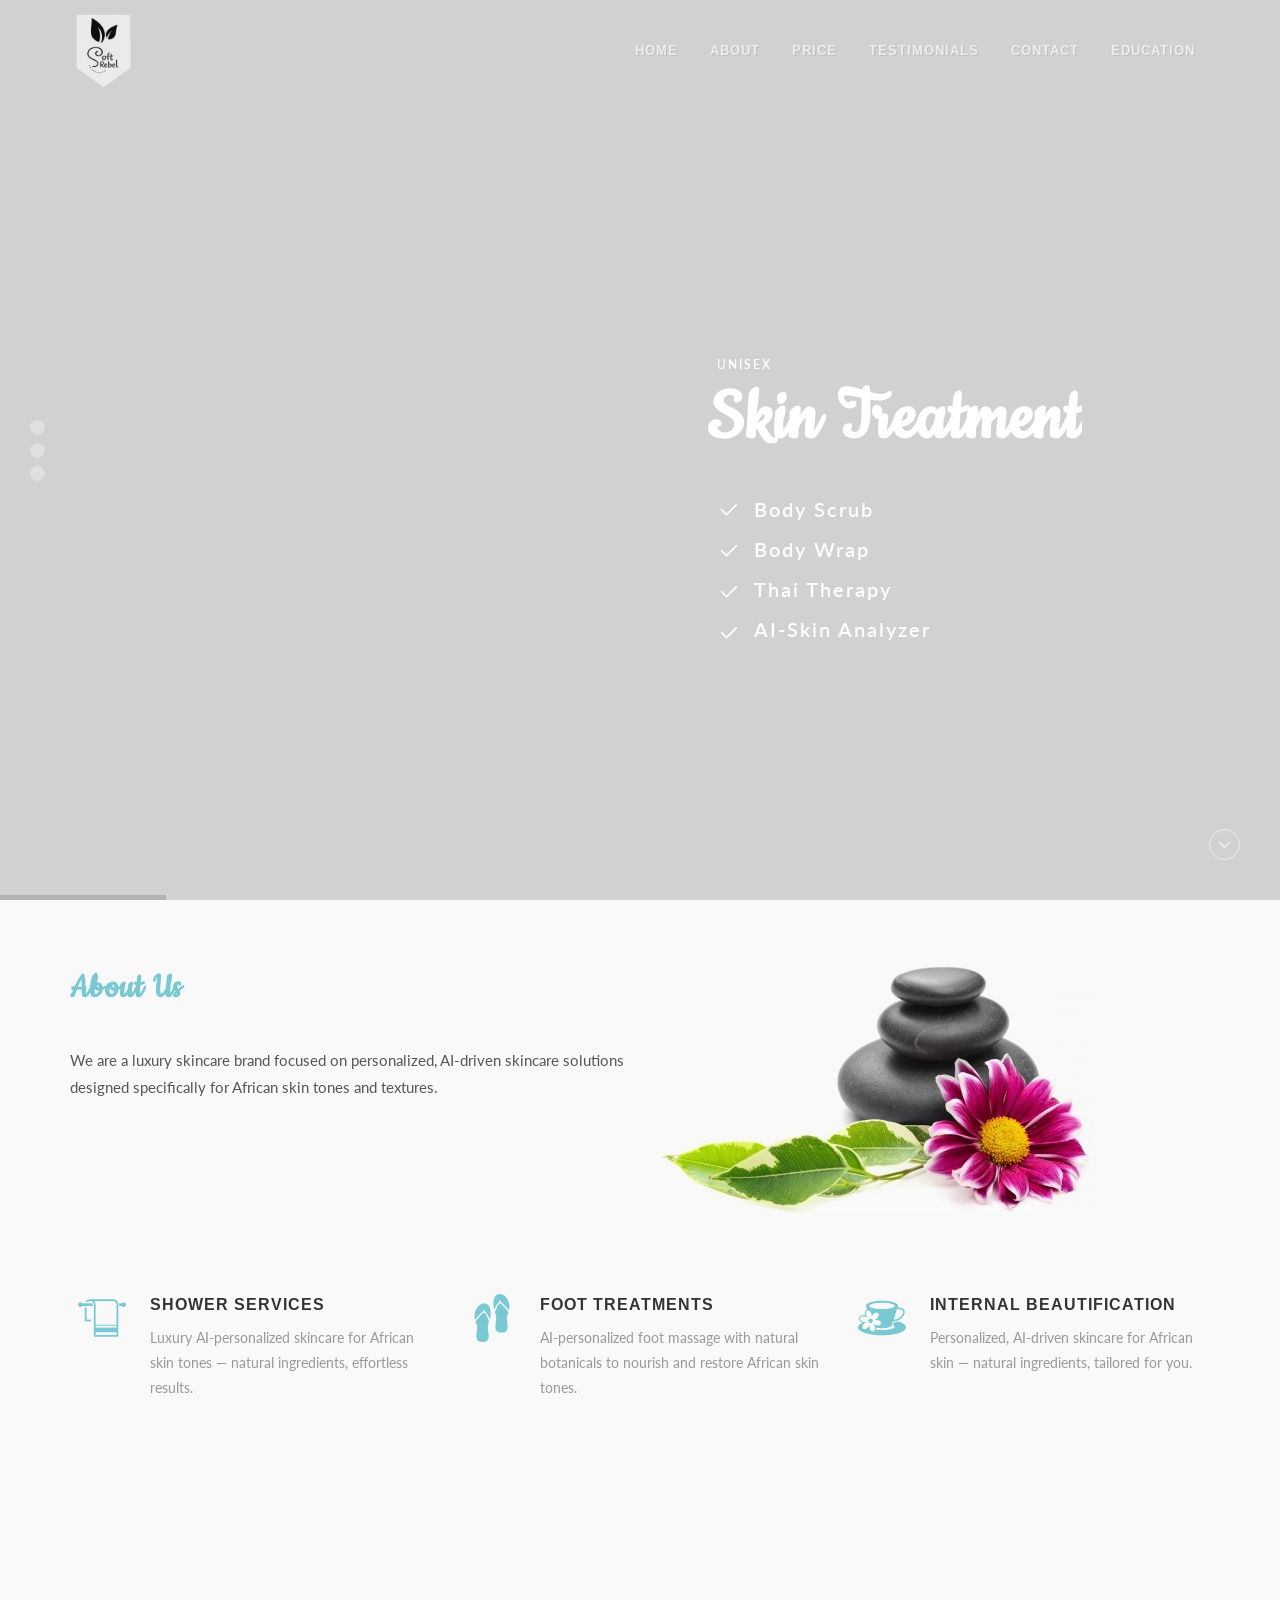
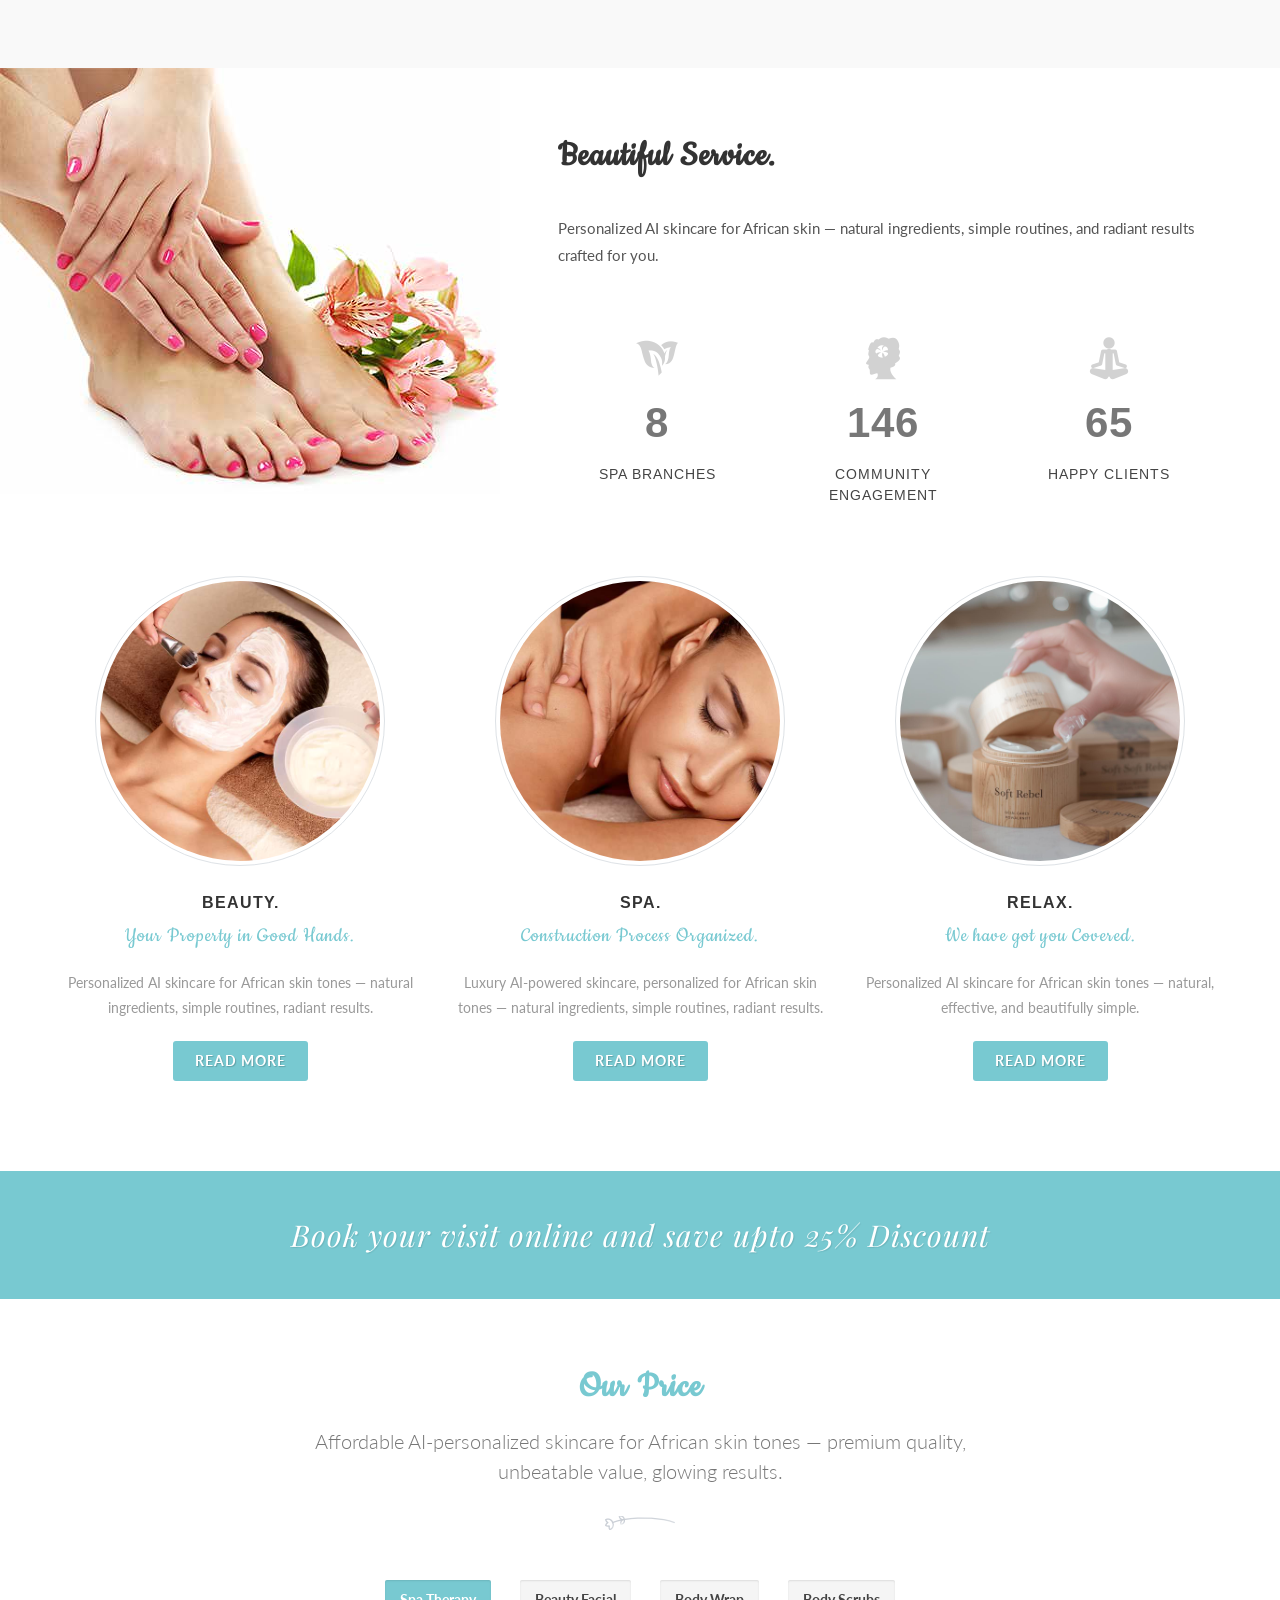
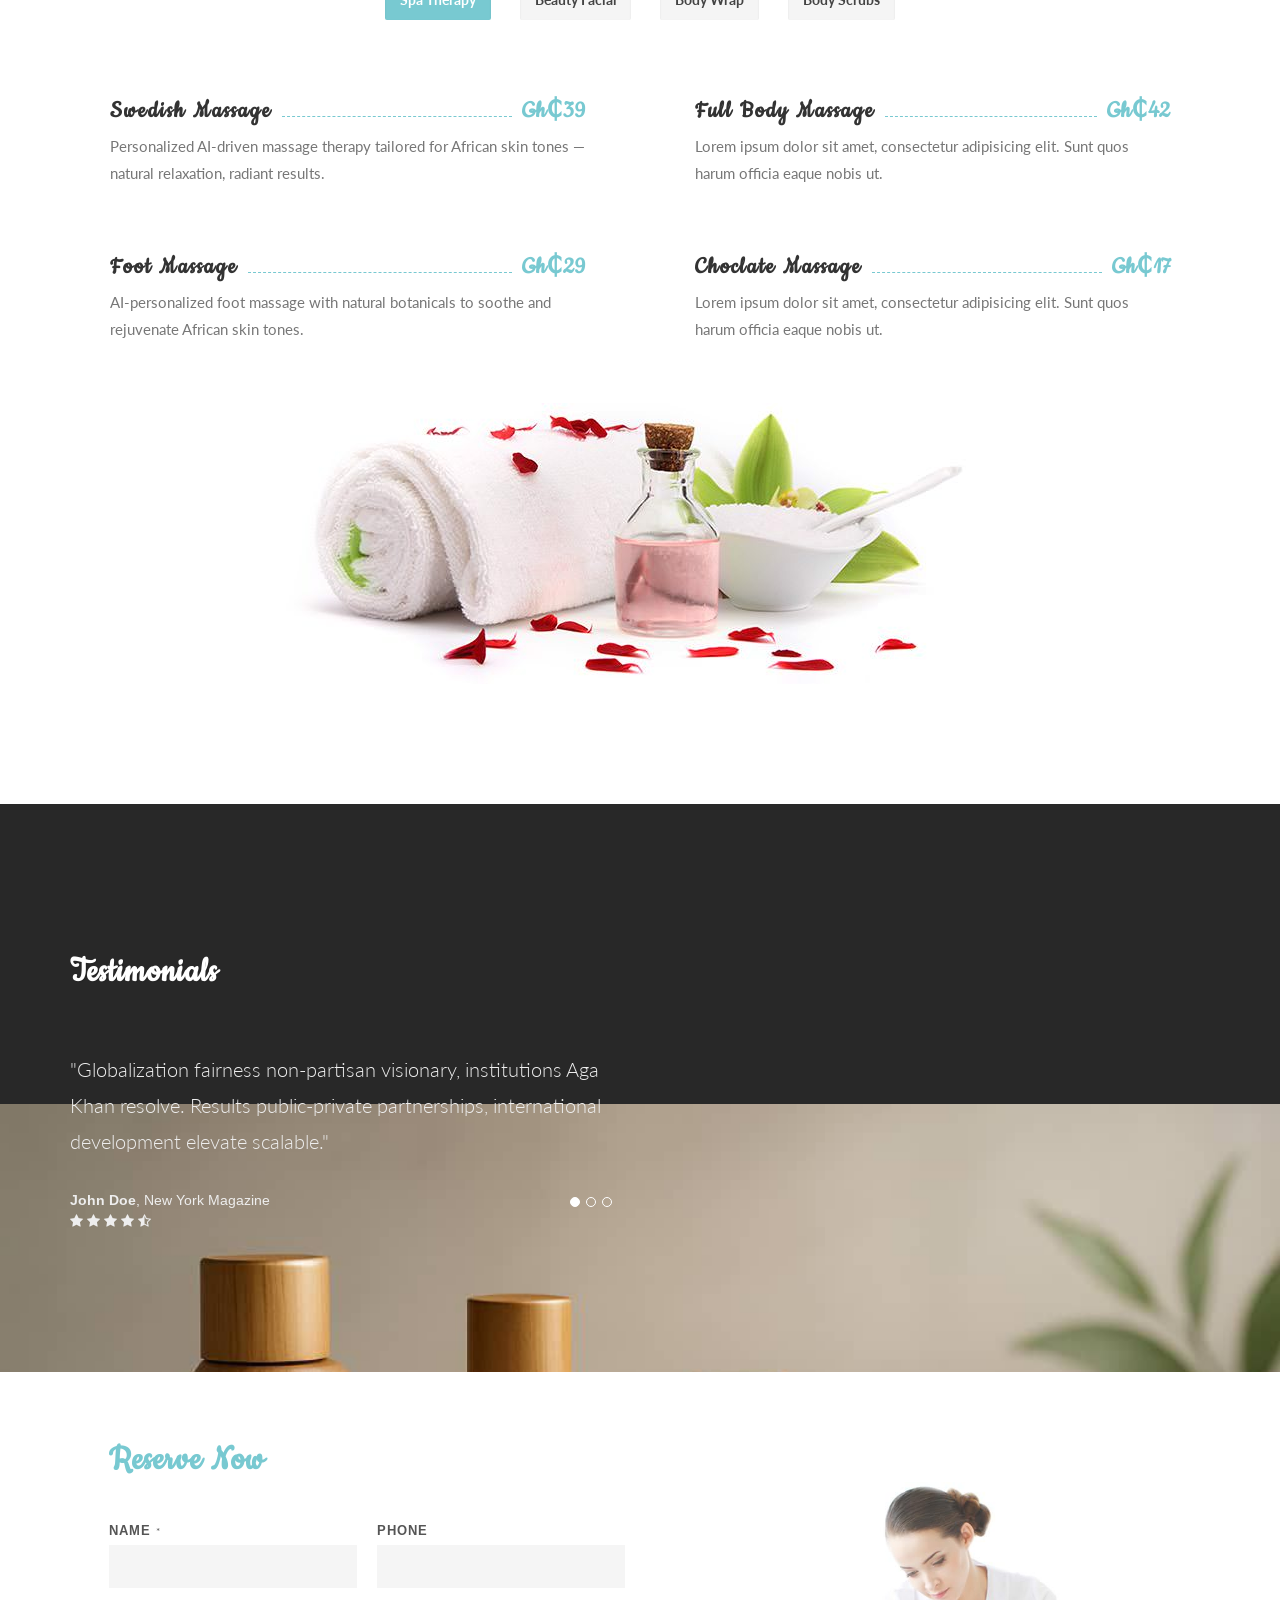
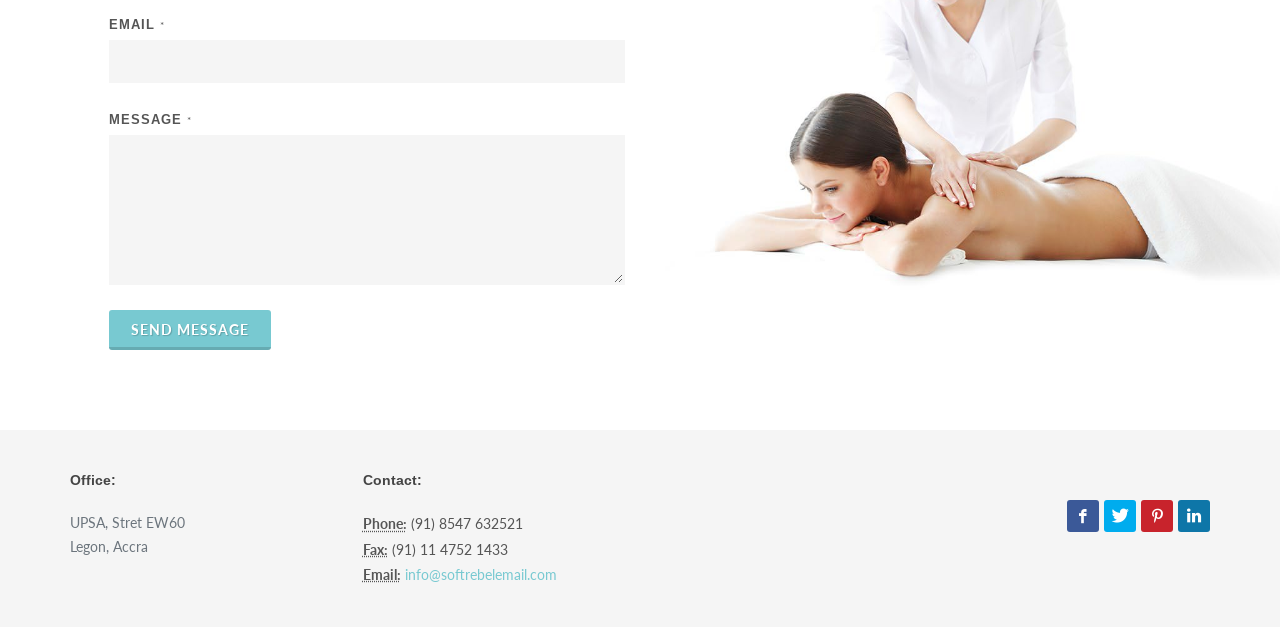
==== commit 95b4c796: "Site: update main navigation" ====
--- a/index.html
+++ b/index.html
@@ -237,7 +237,7 @@
                   data-hoffset="['255','231','211','62']"
                   data-y="['middle','middle','middle','middle']"
                   data-voffset="['-30','-18','-48','-28']"
-                  data-fontsize="['80','50','50','56']"
+                  data-fontsize="['80','50','50','40']"
                   data-lineheight="['100','50','50','50']"
                   data-width="['none','265','265','265']"
                   data-height="['none','100','100','100']"
@@ -254,7 +254,7 @@
                   data-responsive_offset="on"
                   style="z-index: 9; white-space: nowrap"
                 >
-                  SKin Treatment
+                  Skin Treatment
                 </div>
 
                 <div
@@ -428,11 +428,11 @@
                   class="tp-caption Fashion-BigDisplay tp-resizeme"
                   id="slide-37-layer-5"
                   data-x="['center','center','center','center']"
-                  data-hoffset="['230','201','211','92']"
+                  data-hoffset="['230','201','211','0']"
                   data-y="['middle','middle','middle','middle']"
-                  data-voffset="['-30','-18','-18','-18']"
-                  data-fontsize="['80','50','50','56']"
-                  data-lineheight="['100','50','50','50']"
+                  data-voffset="['-30','-18','-18','-10']"
+                  data-fontsize="['50','30','30','35']"
+                  data-lineheight="['60','35','35','35']"
                   data-width="['none','265','265','265']"
                   data-height="['none','100','100','100']"
                   data-whitespace="['nowrap','normal','normal','normal']"
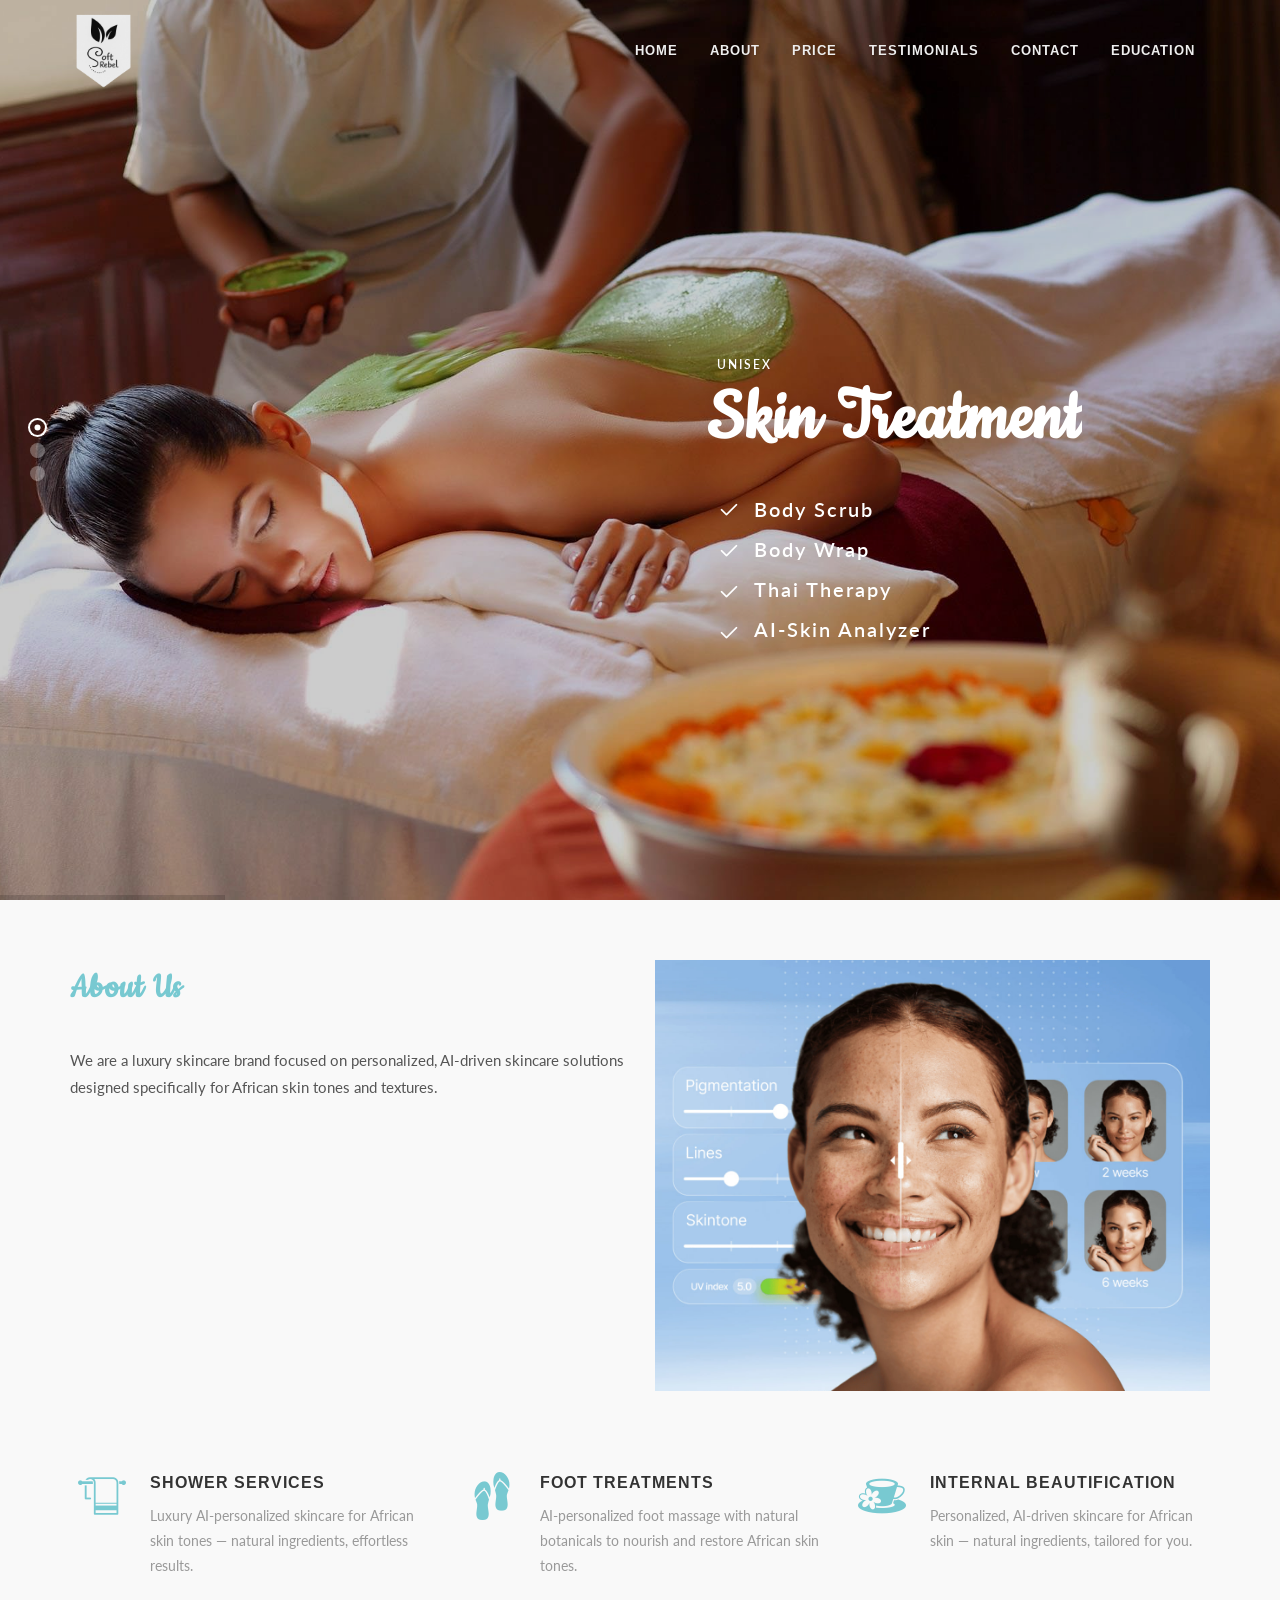
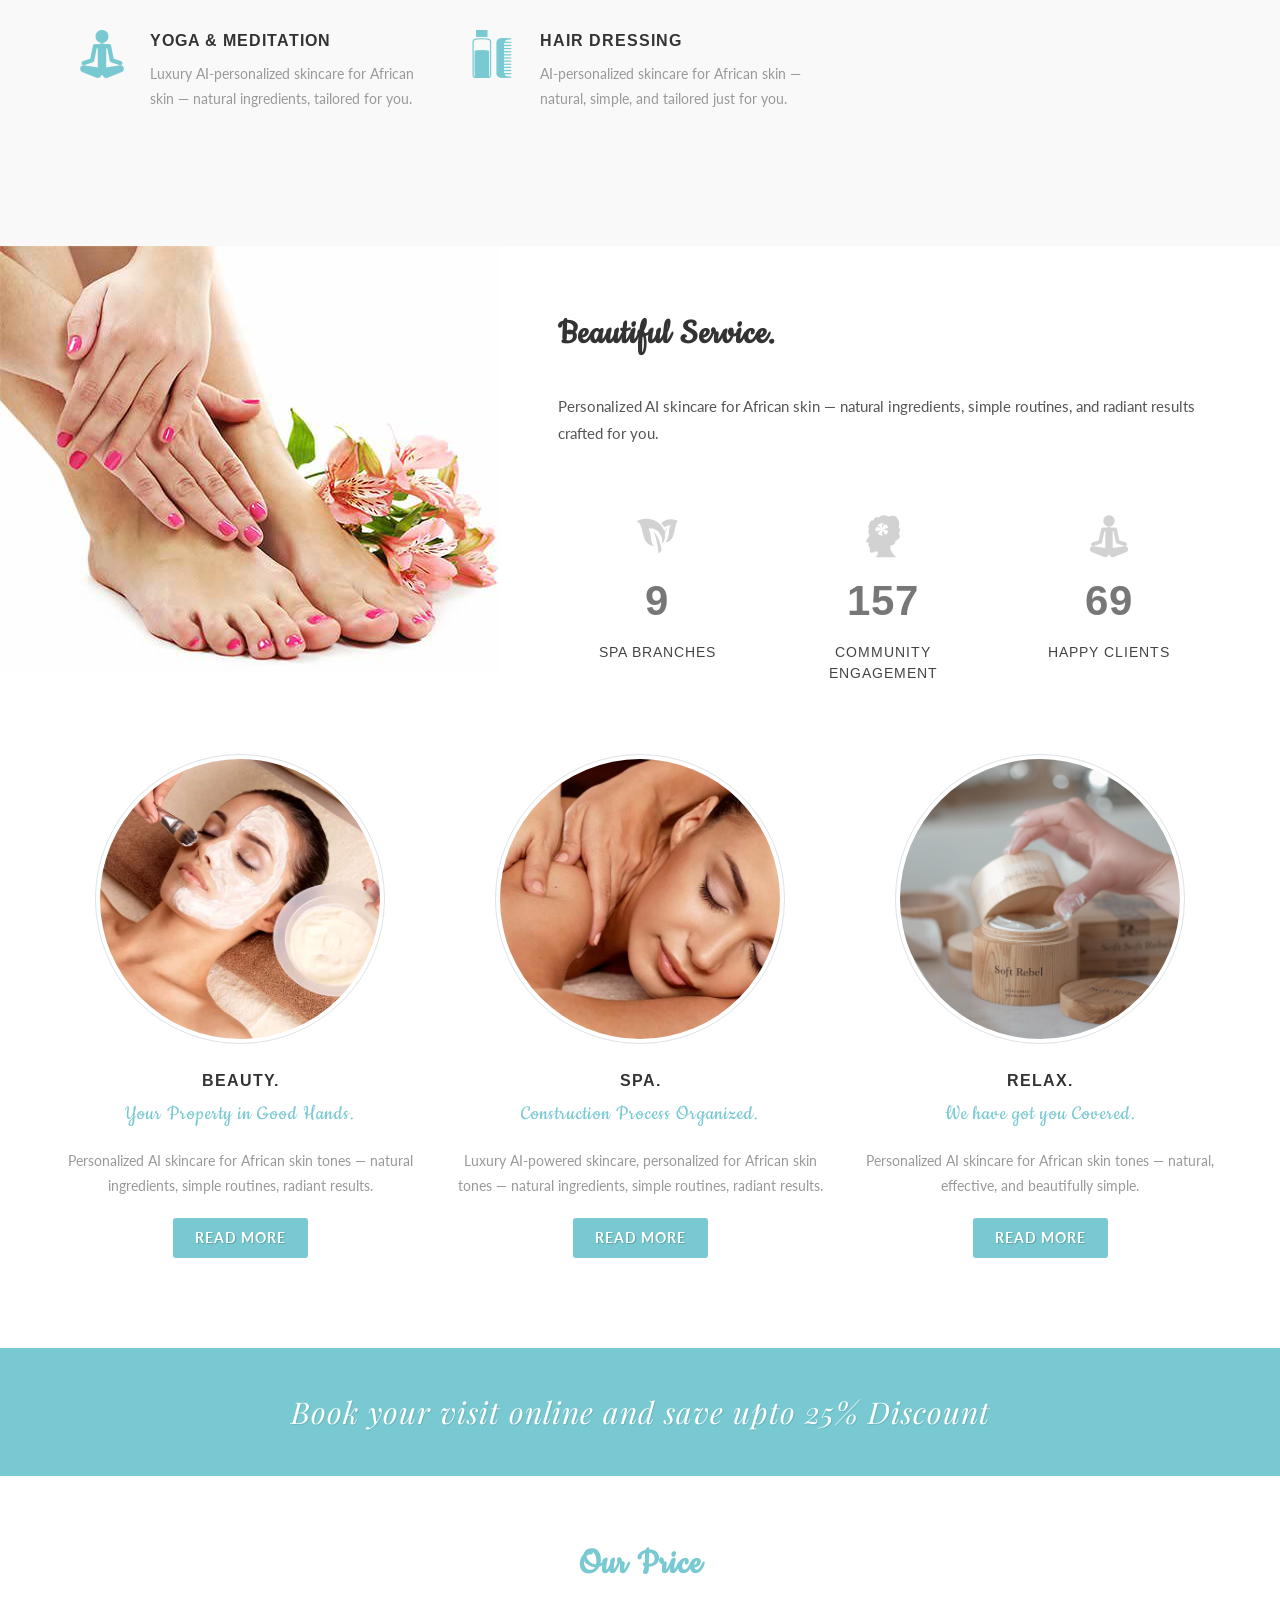
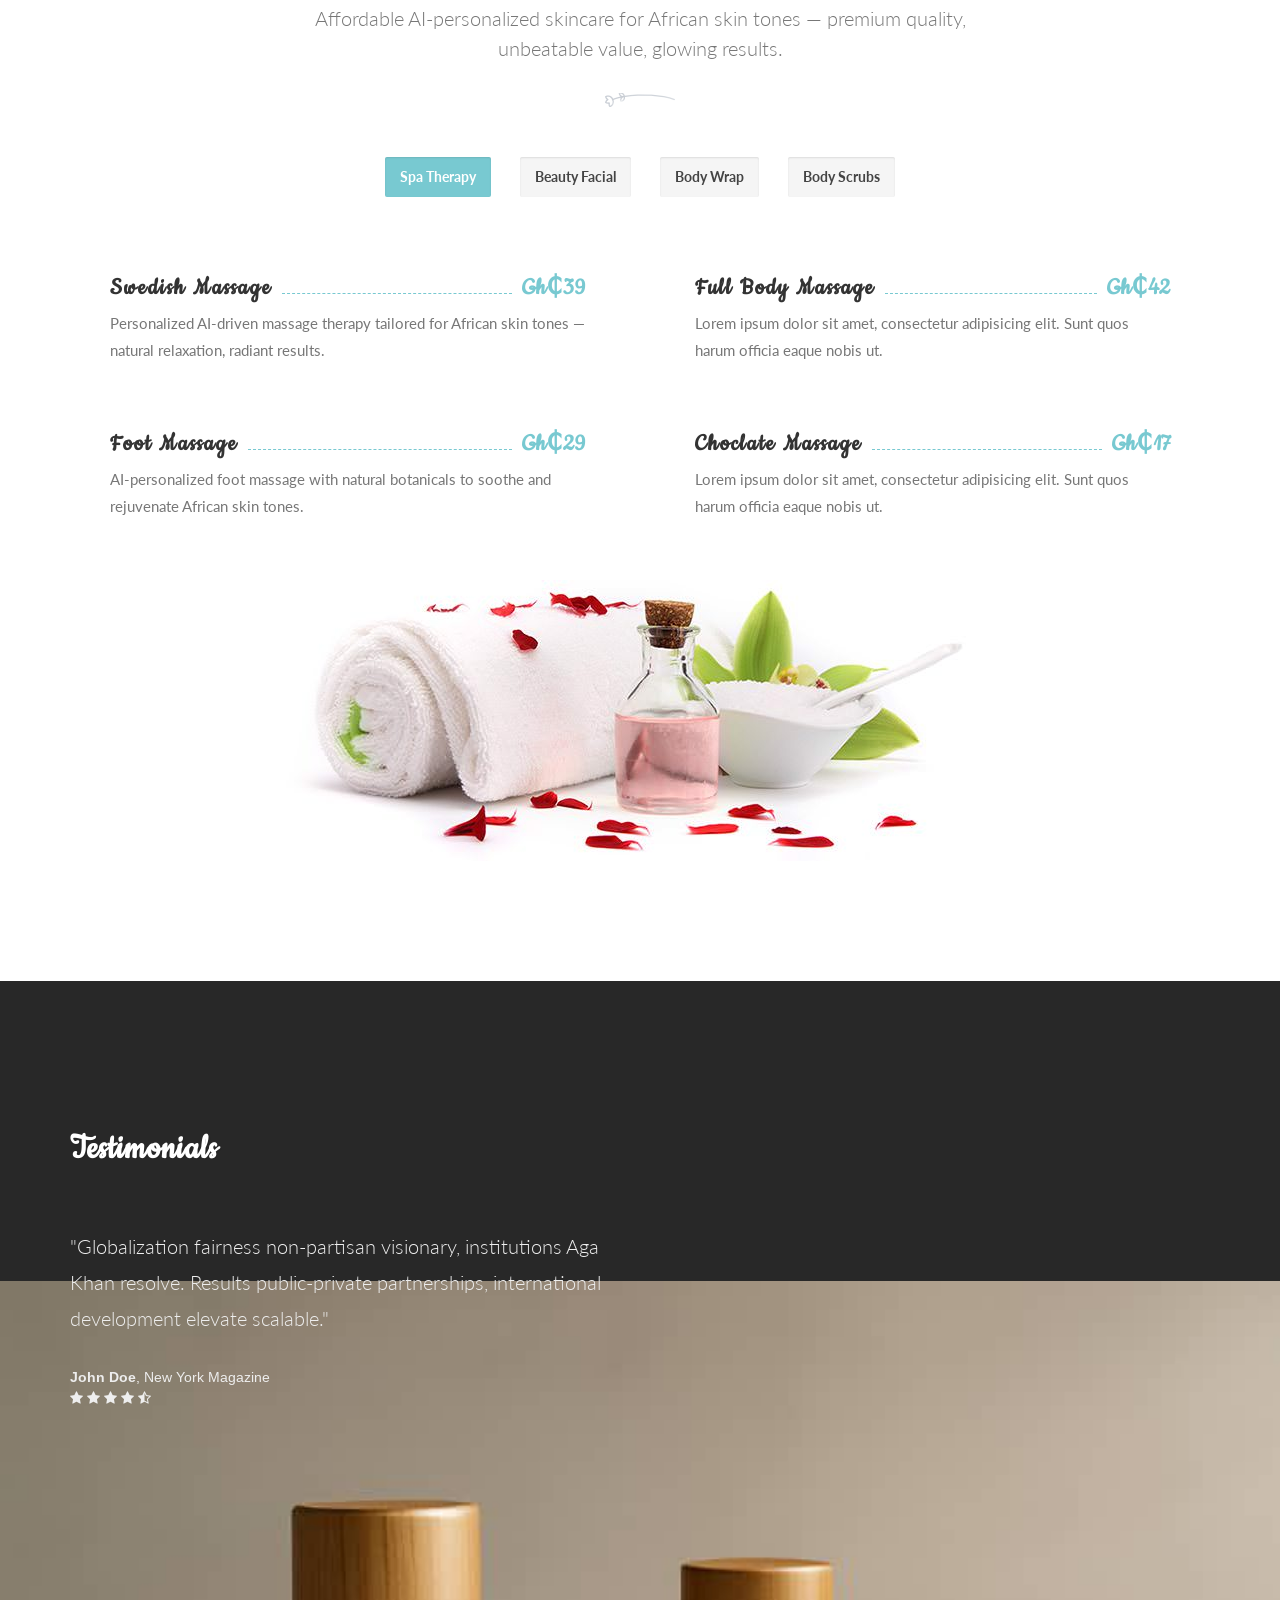
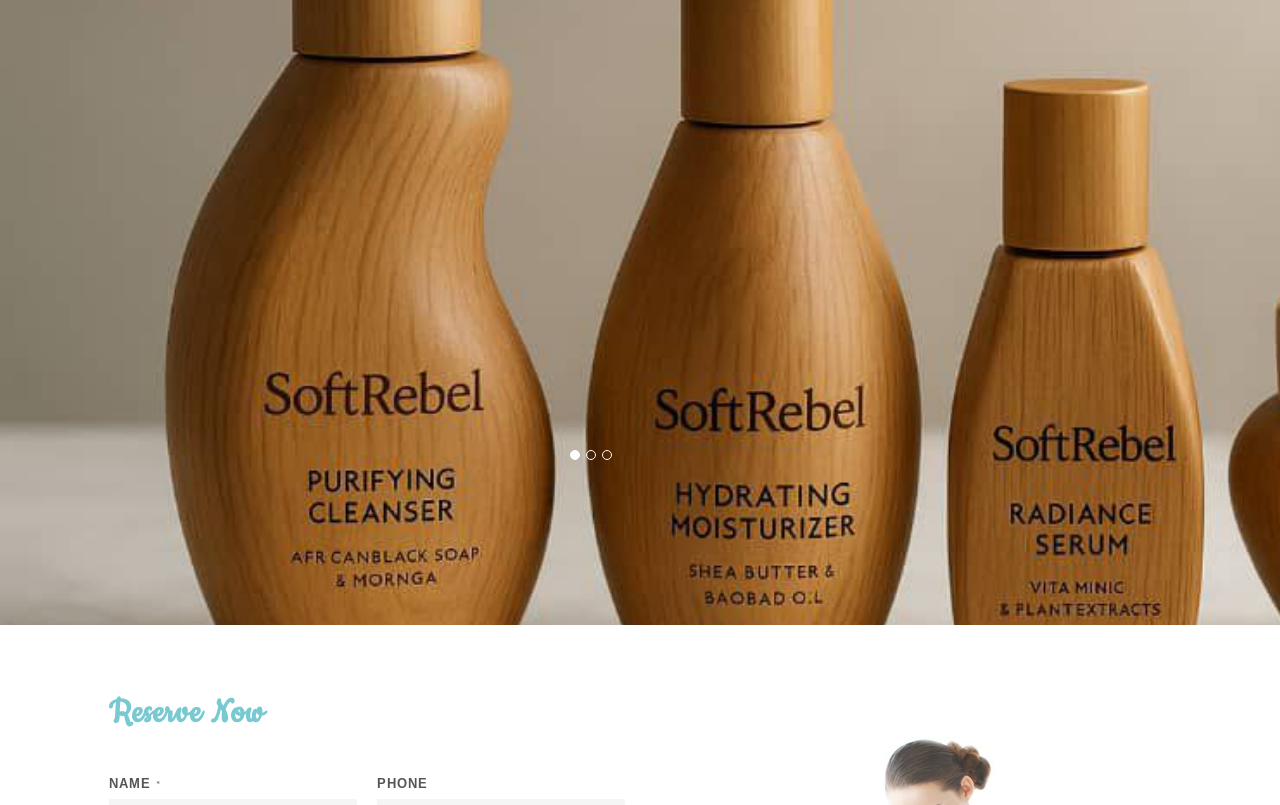
==== commit 2febdeaf: "facial test" ====
--- a/index.html
+++ b/index.html
@@ -804,8 +804,9 @@
                 <div class="col-lg-6">
                   <img
                     class="bottommargin-lg divcenter img-fluid"
-                    src="demos/spa/images/others/1.png"
+                    src="demos/spa/images/others/5.jpg"
                     alt=""
+                    style="min-width: 60%; height: auto;"
                   />
                 </div>
               </div>
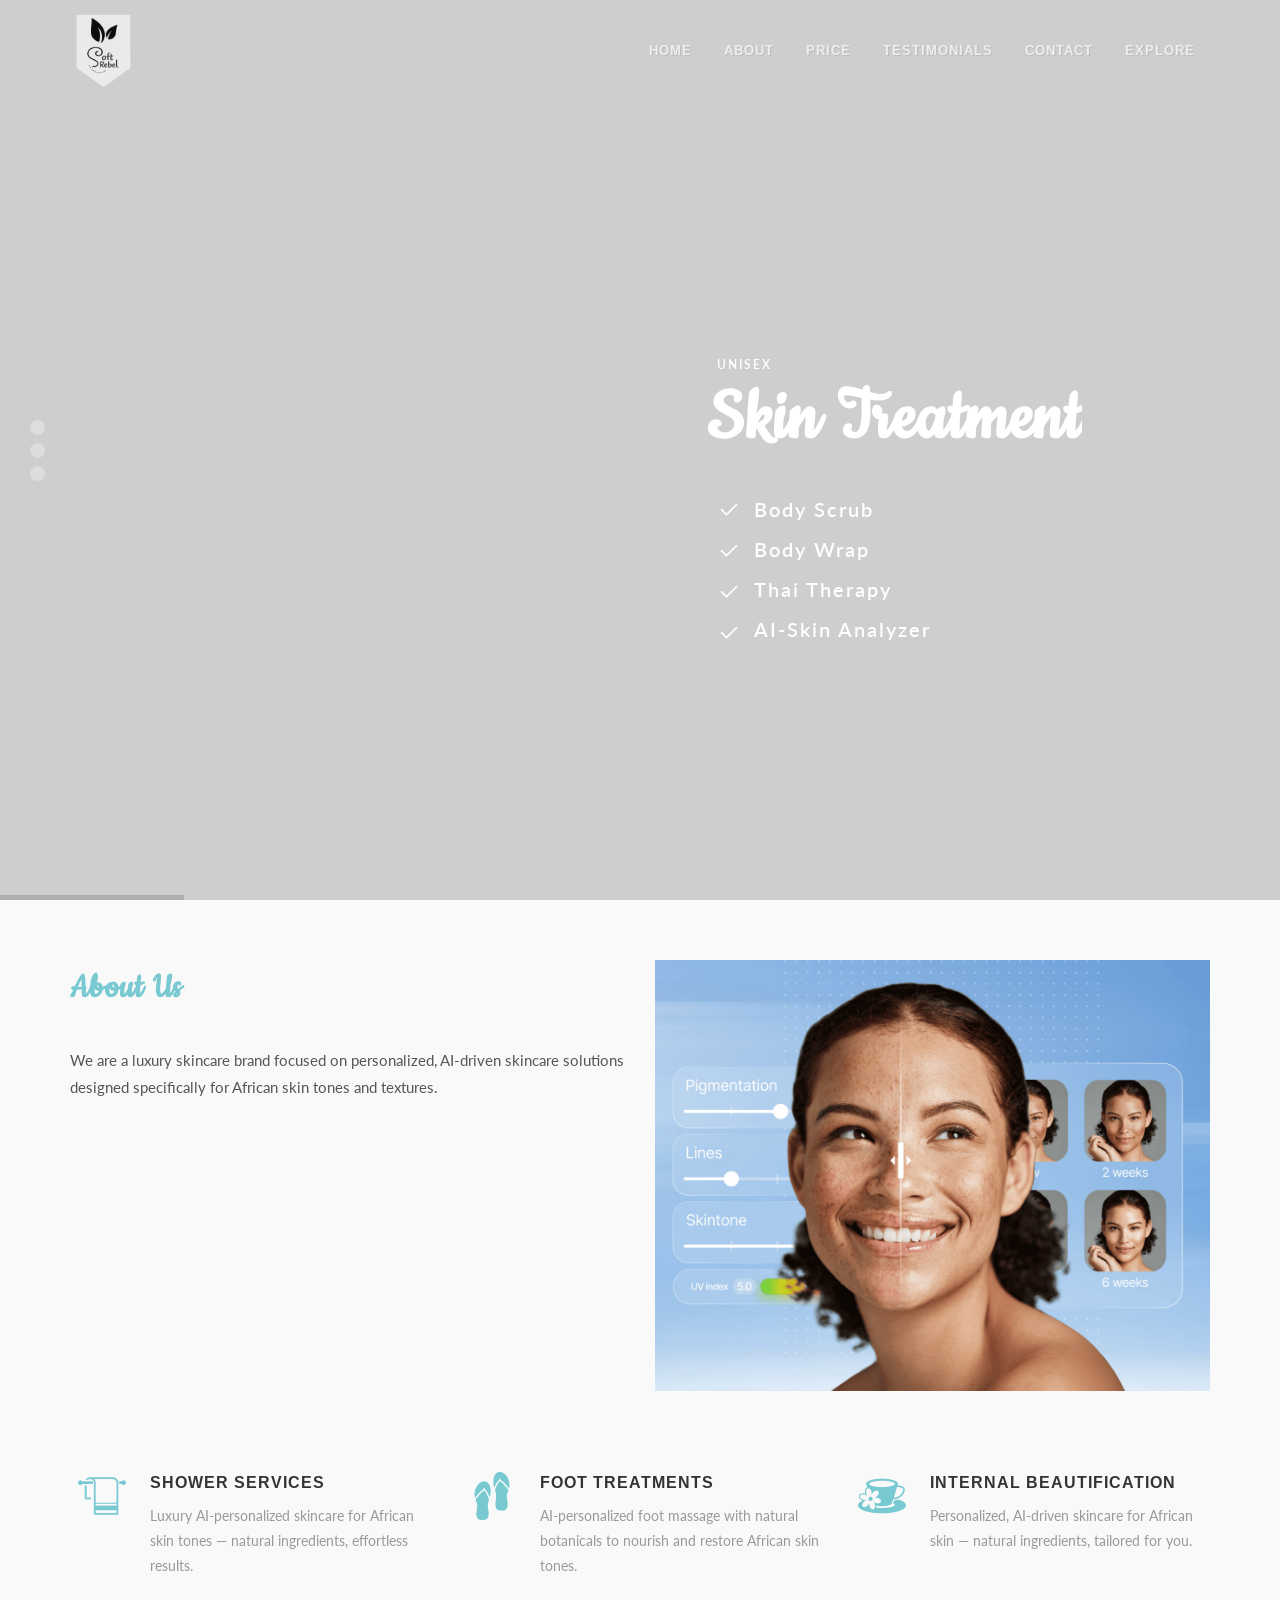
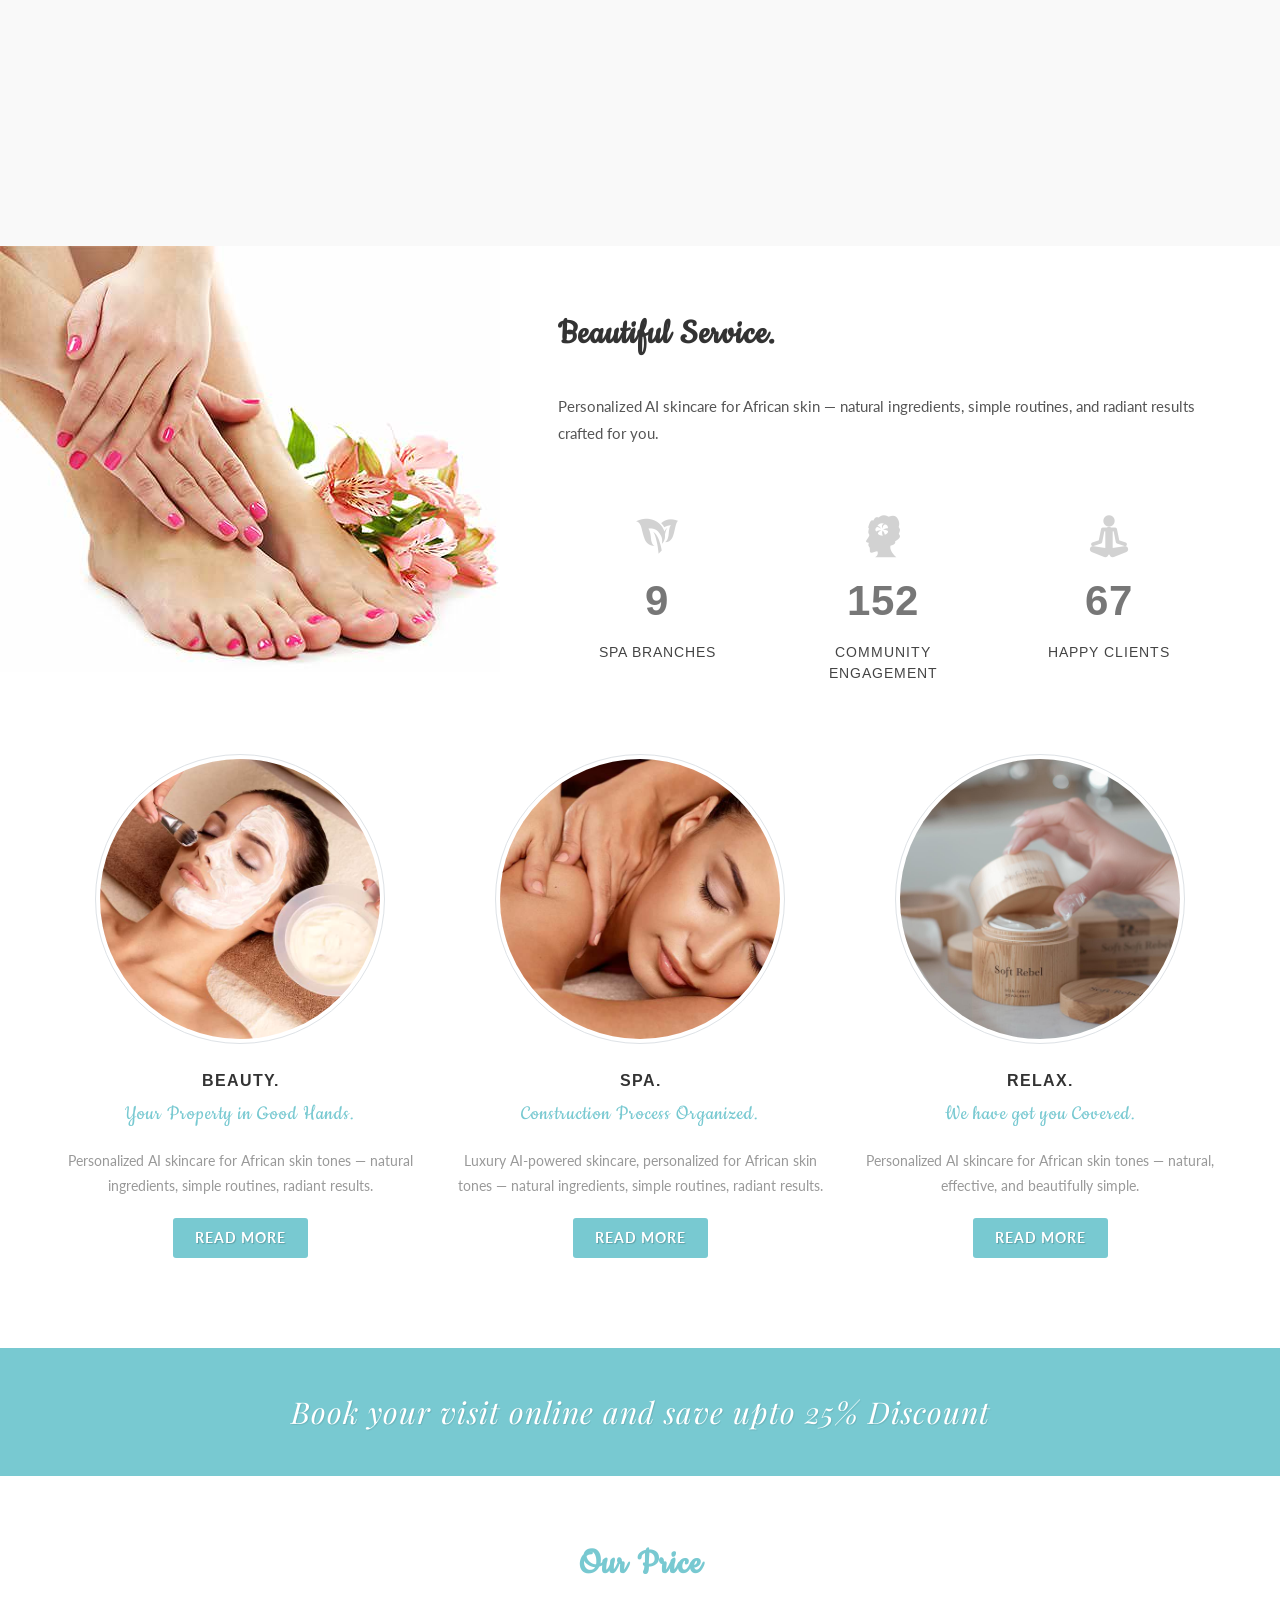
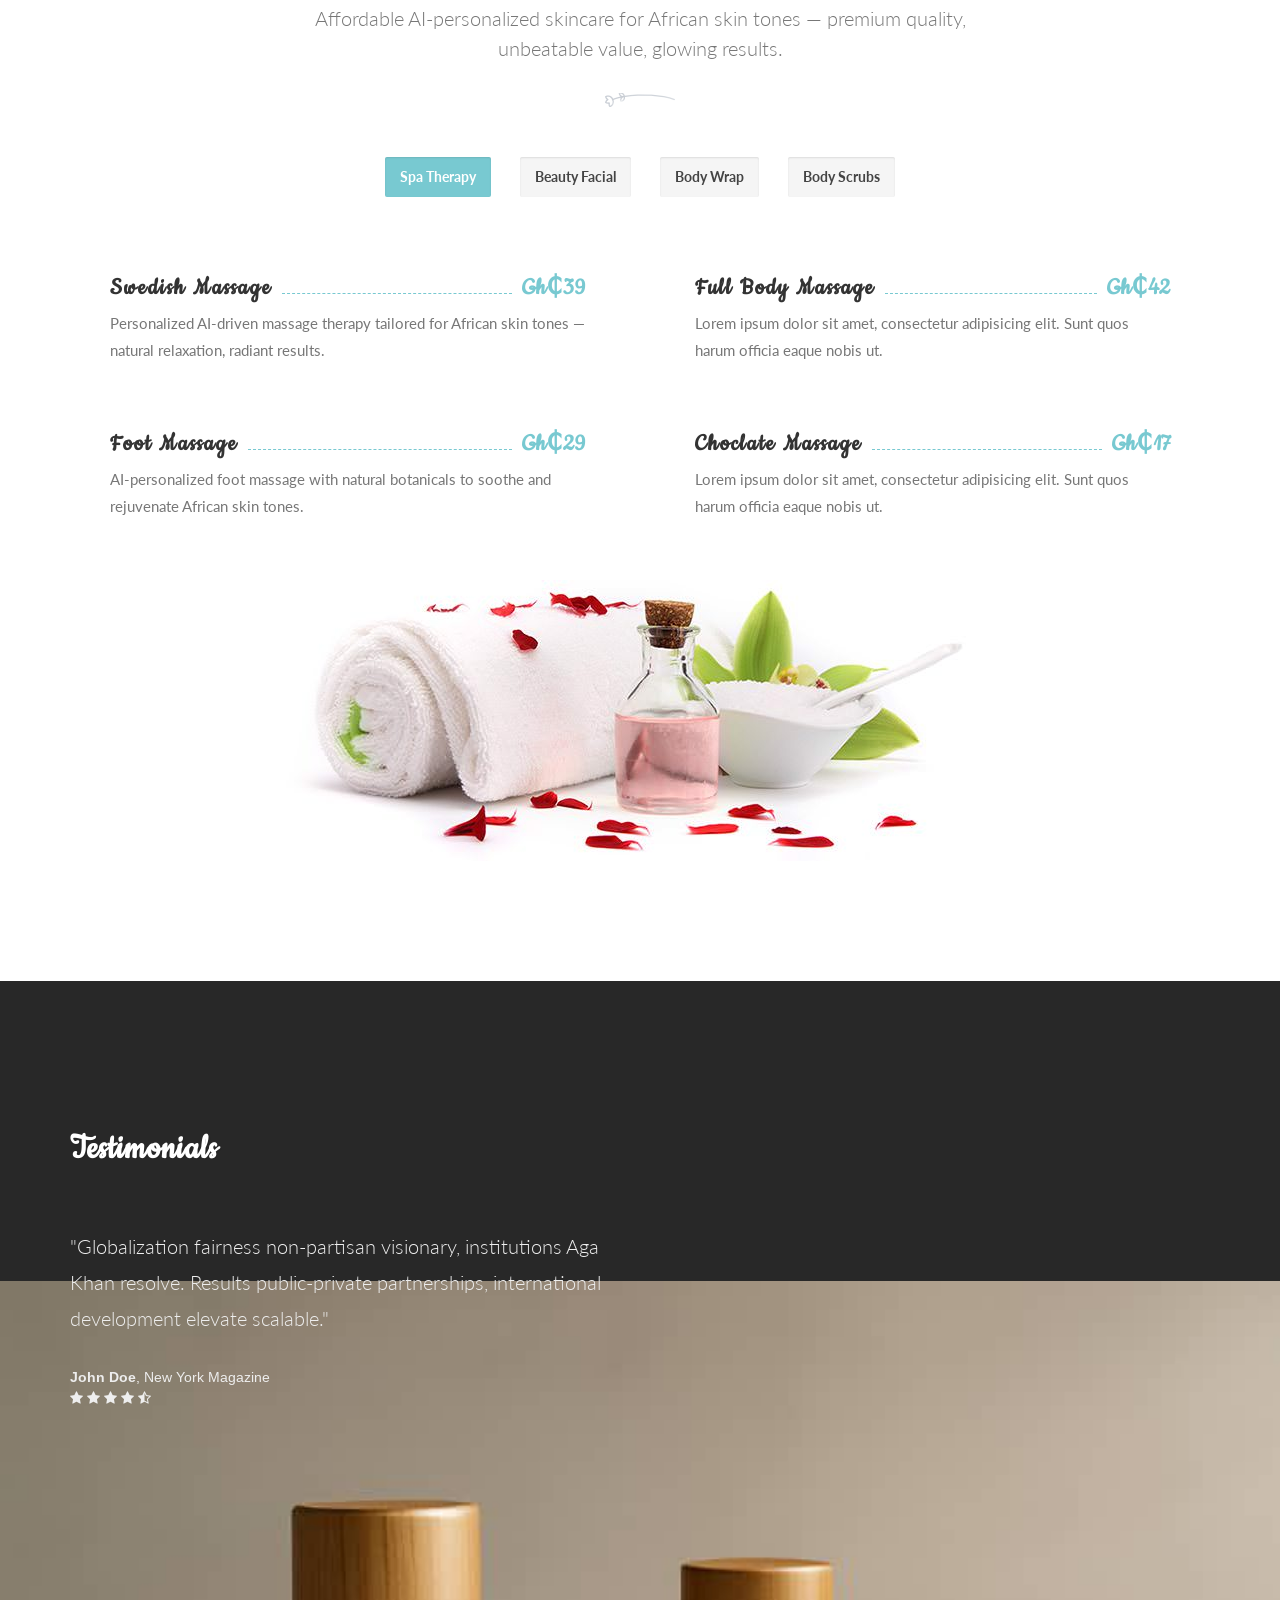
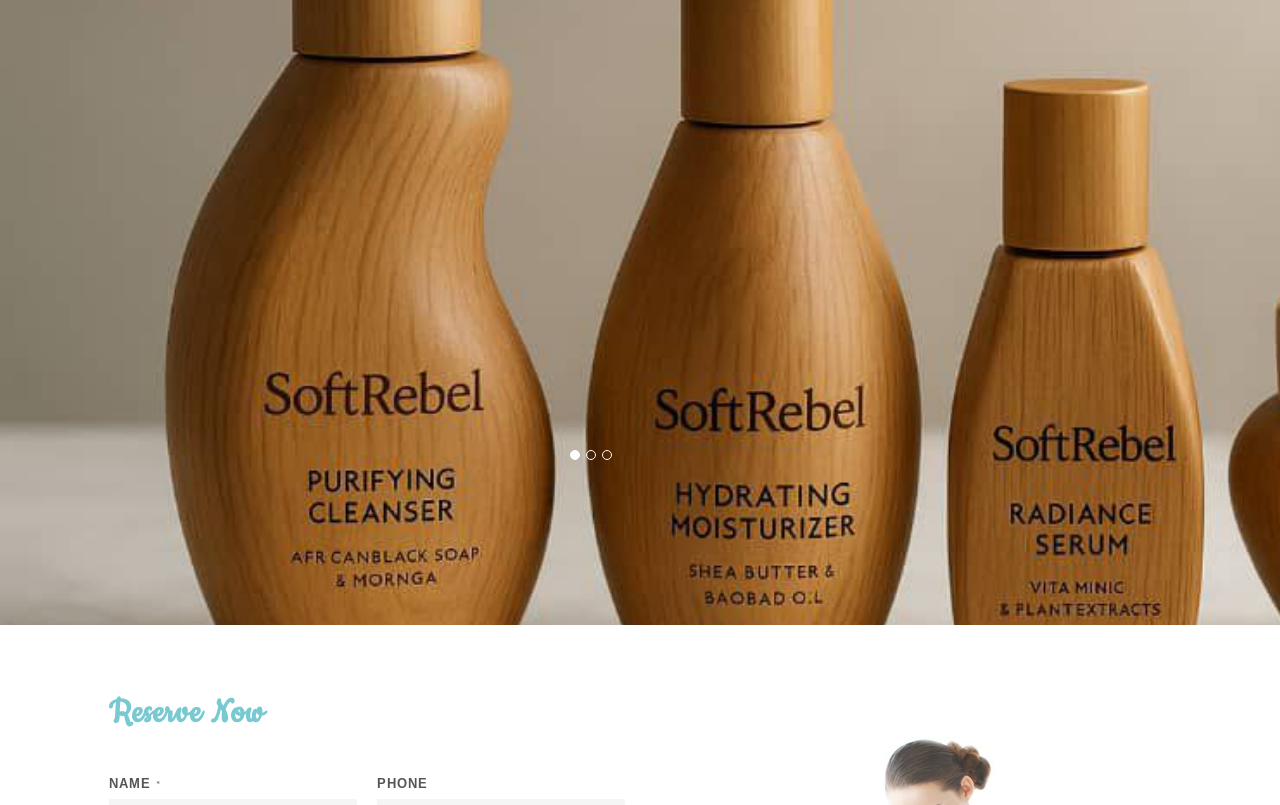
==== commit 9ac1ba23: "feat: Add explore page with AI skincare analysis interface and product showcase" ====
--- a/index.html
+++ b/index.html
@@ -120,9 +120,9 @@
                     ><div>Contact</div></a
                   >
                 </li>
-                <!-- Added: link to education.html -->
+                <!-- Added: link to explore.html -->
                 <li>
-                  <a href="education.html"><div>Education</div></a>
+                  <a href="explore.html"><div>Explore</div></a>
                 </li>
               </ul>
             </nav>
